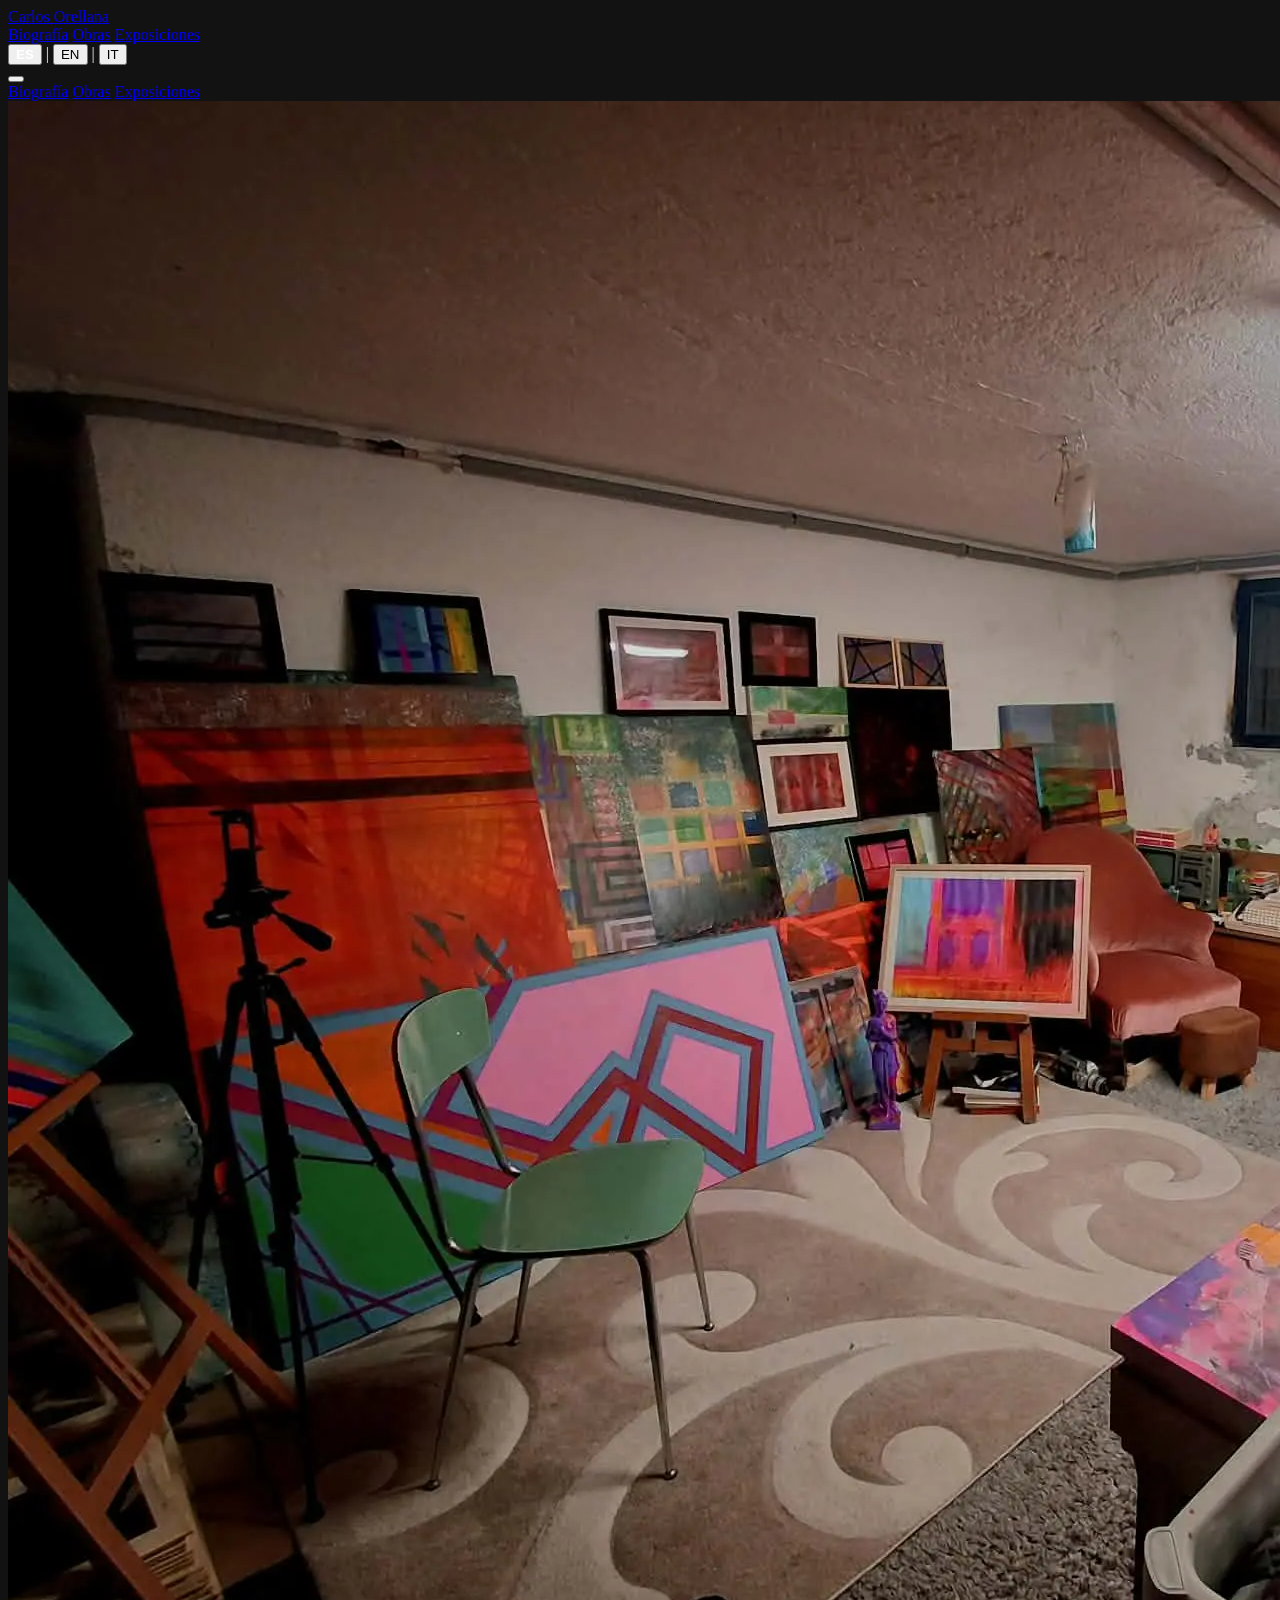
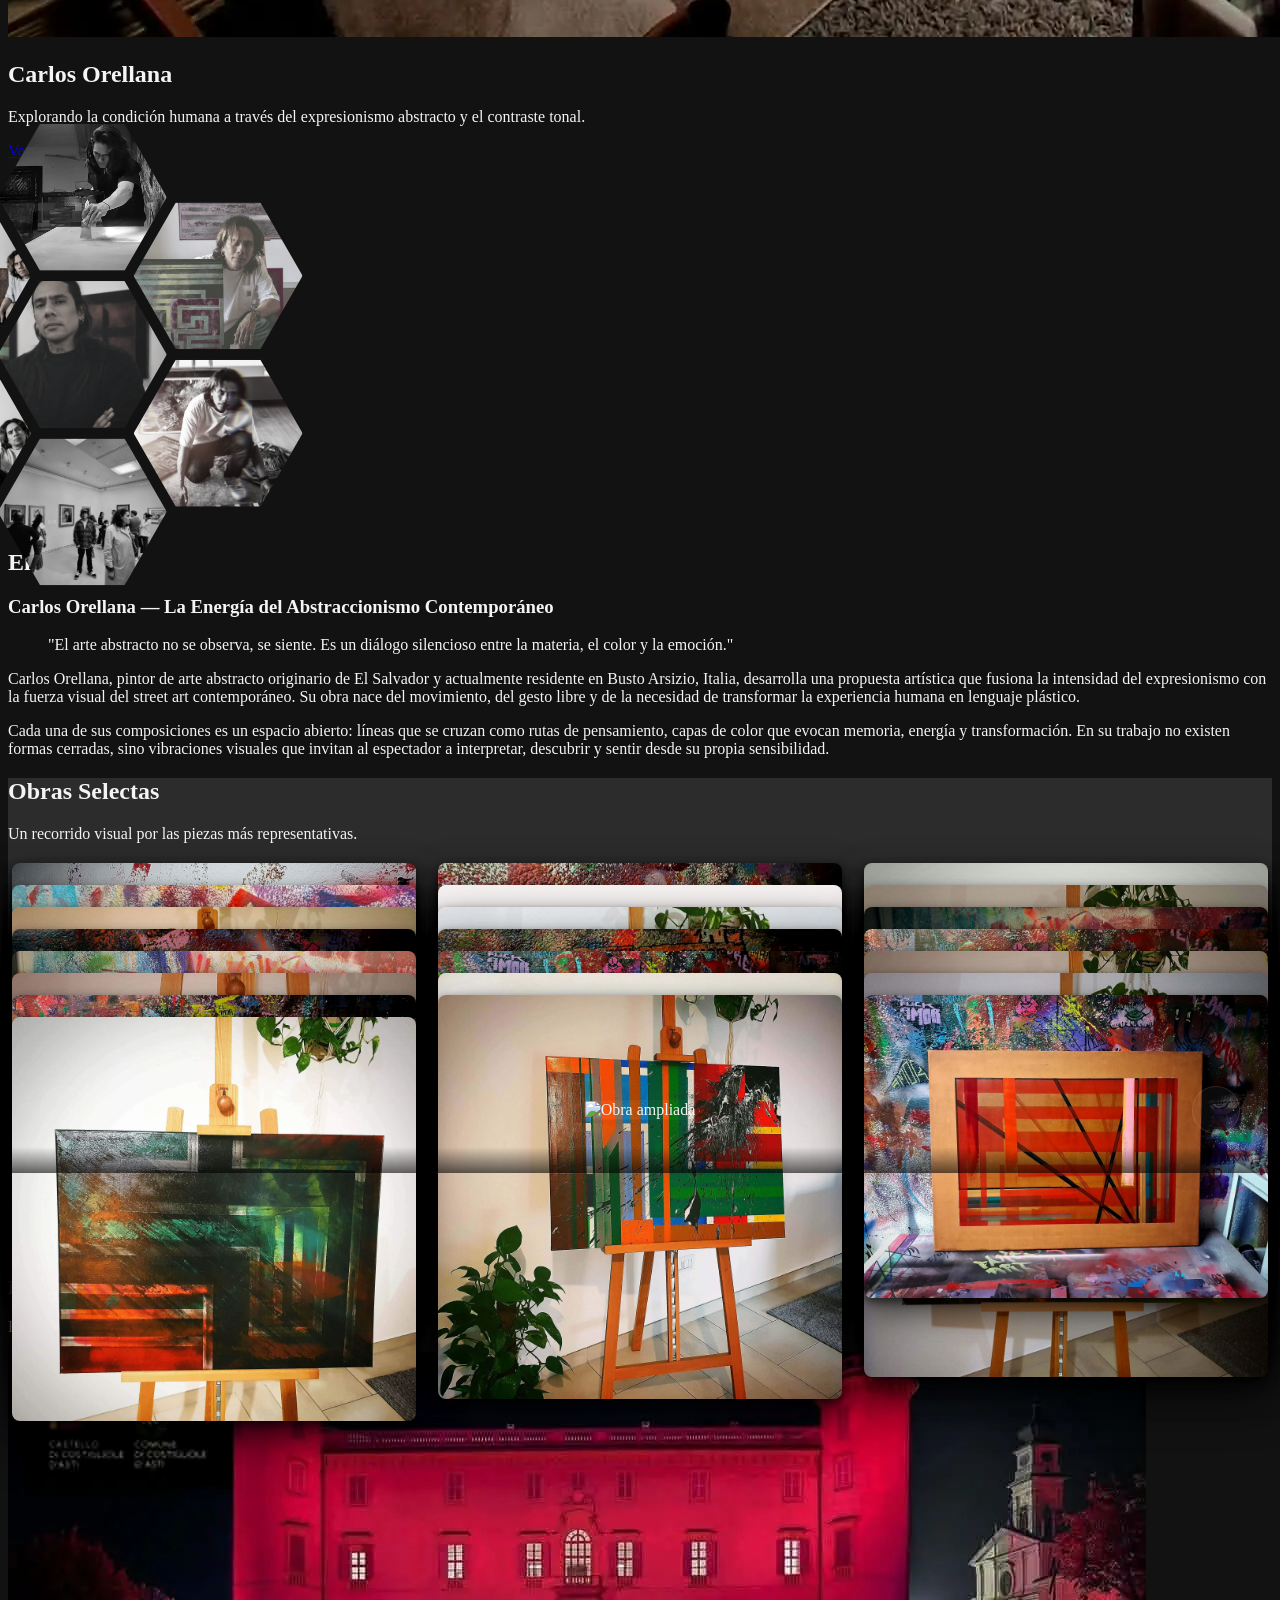
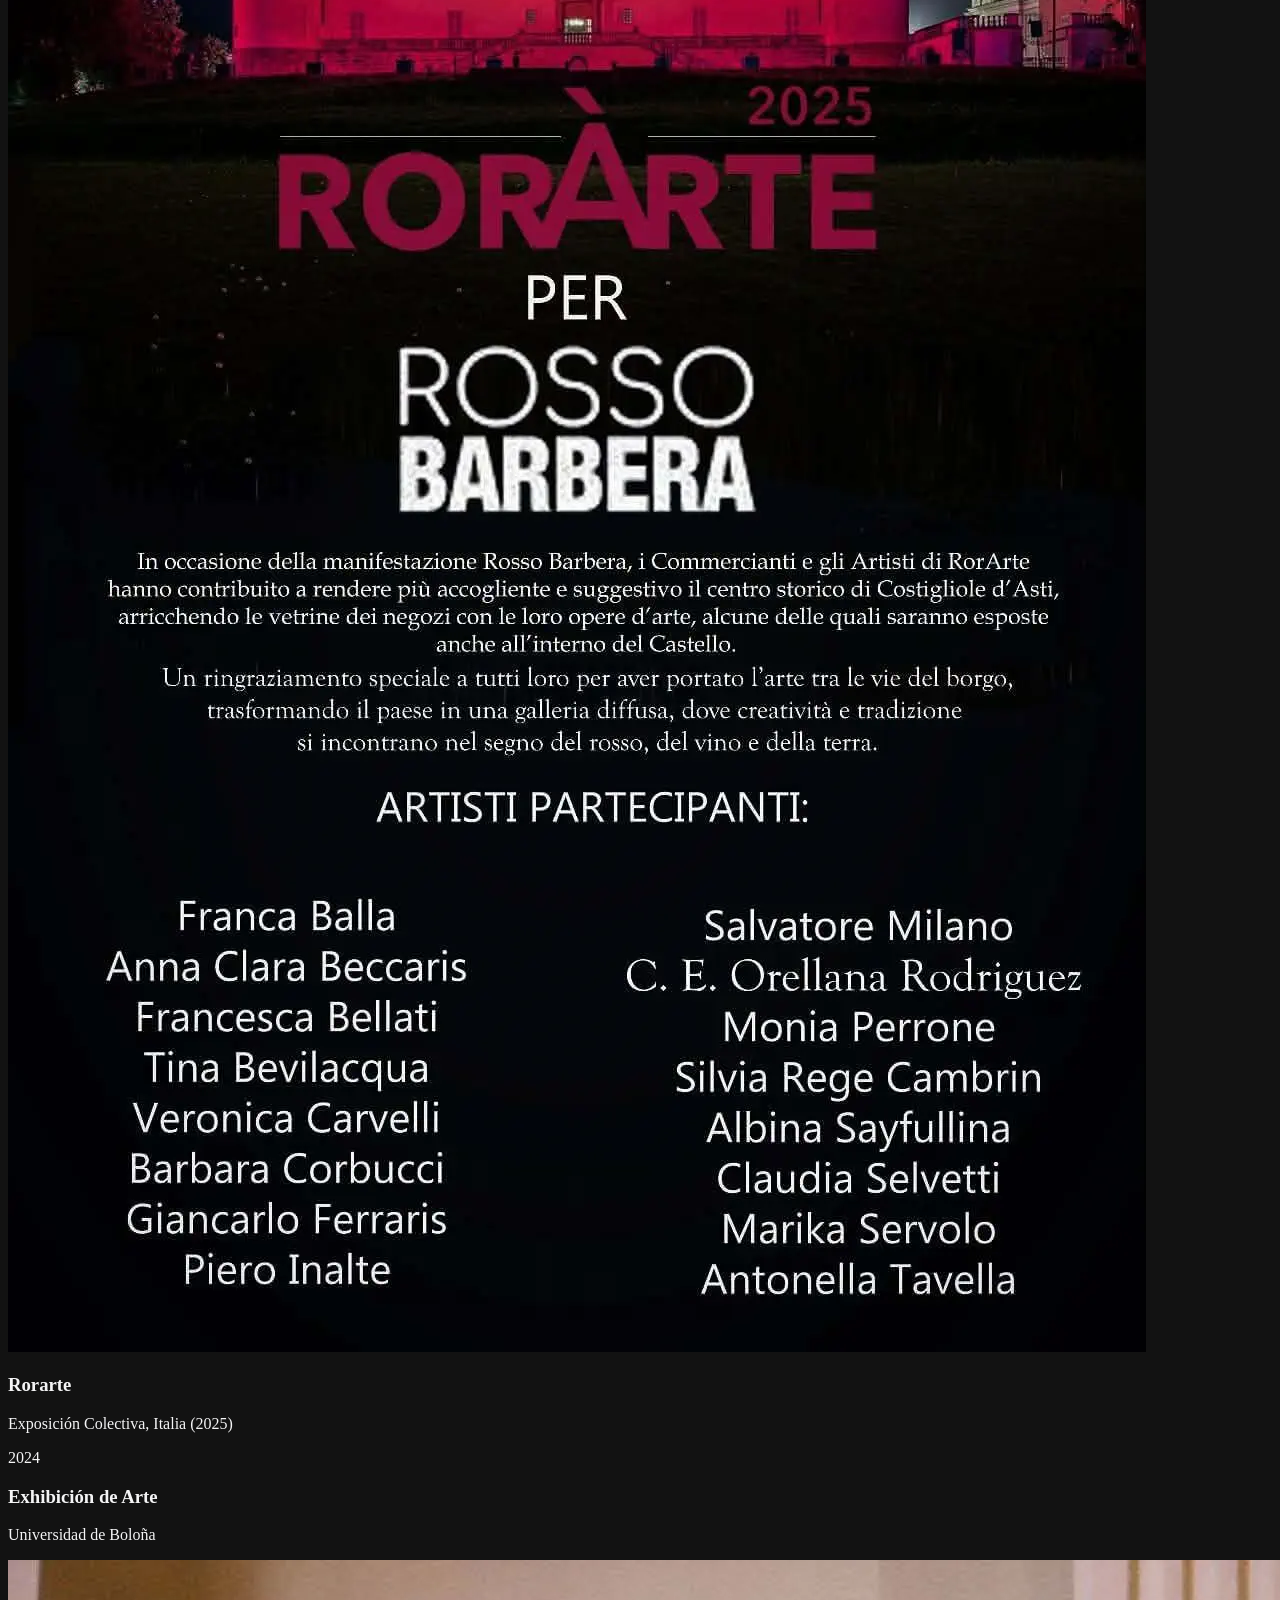
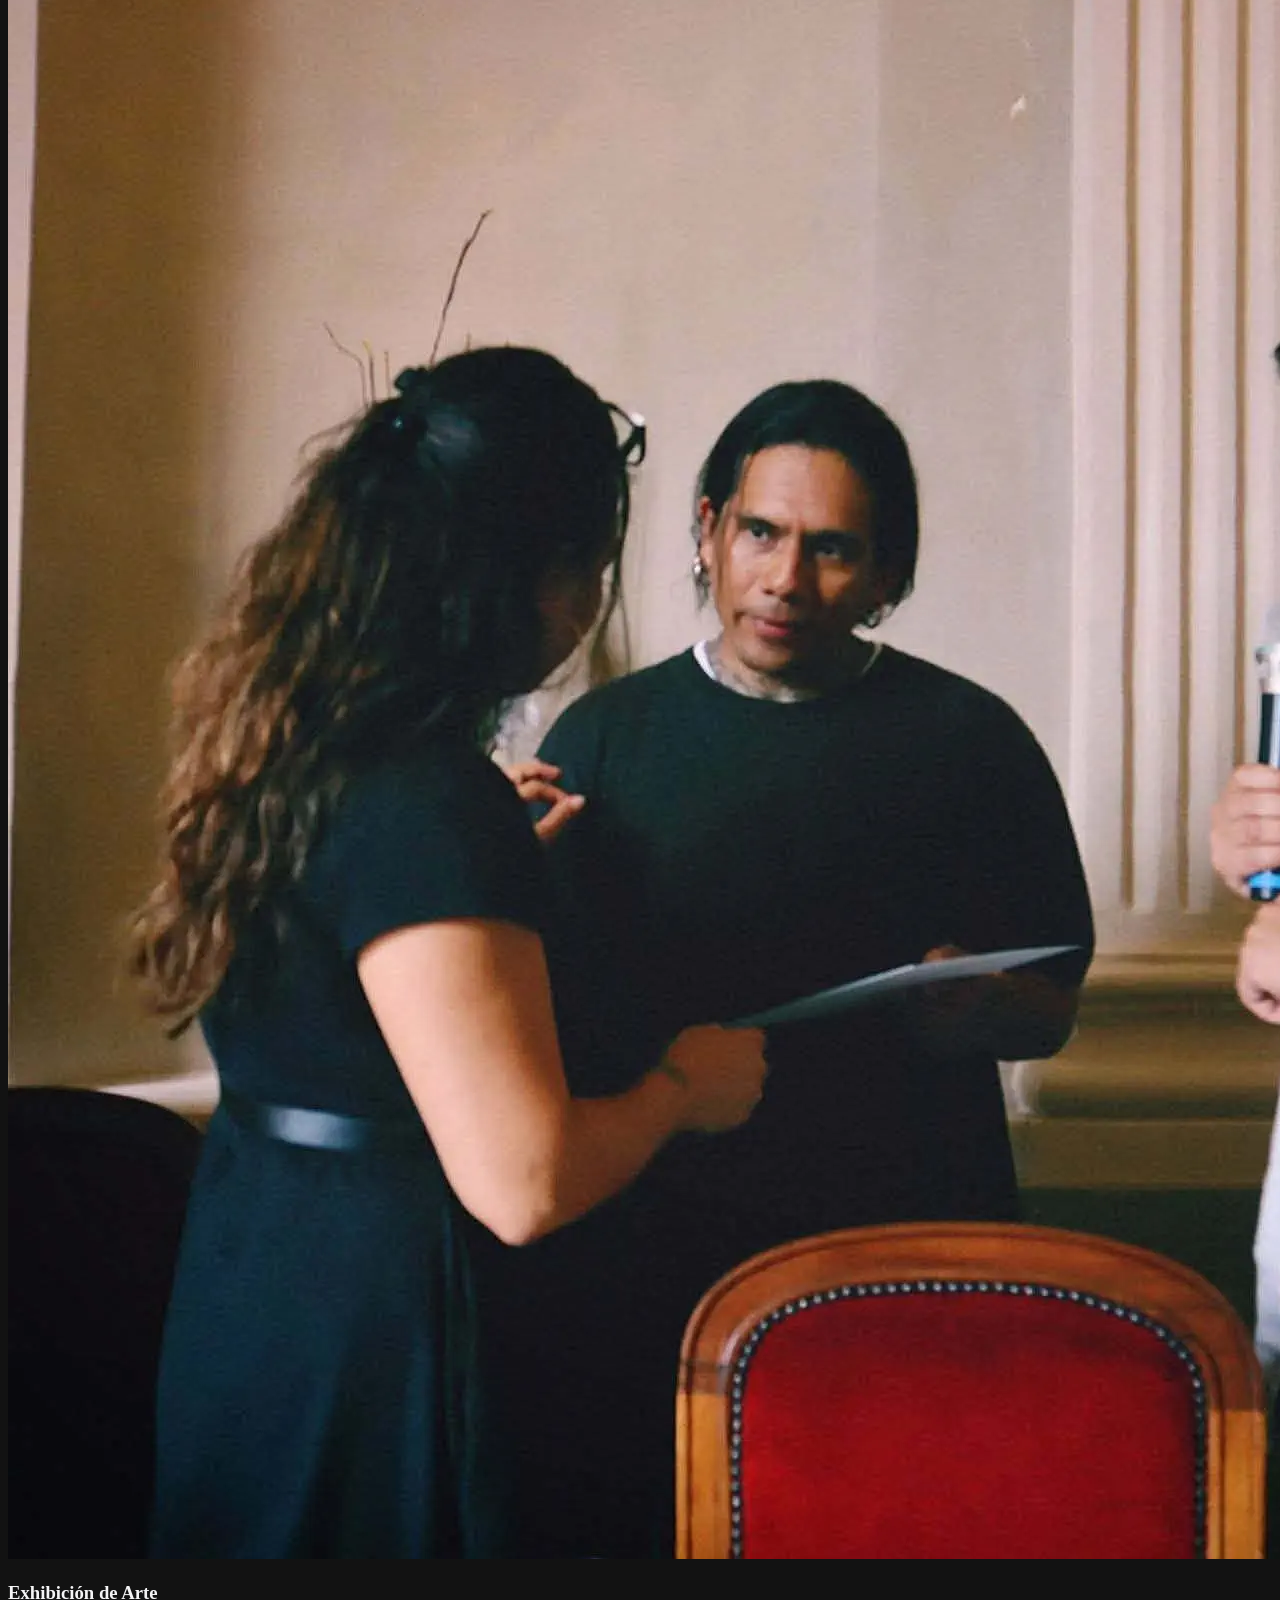
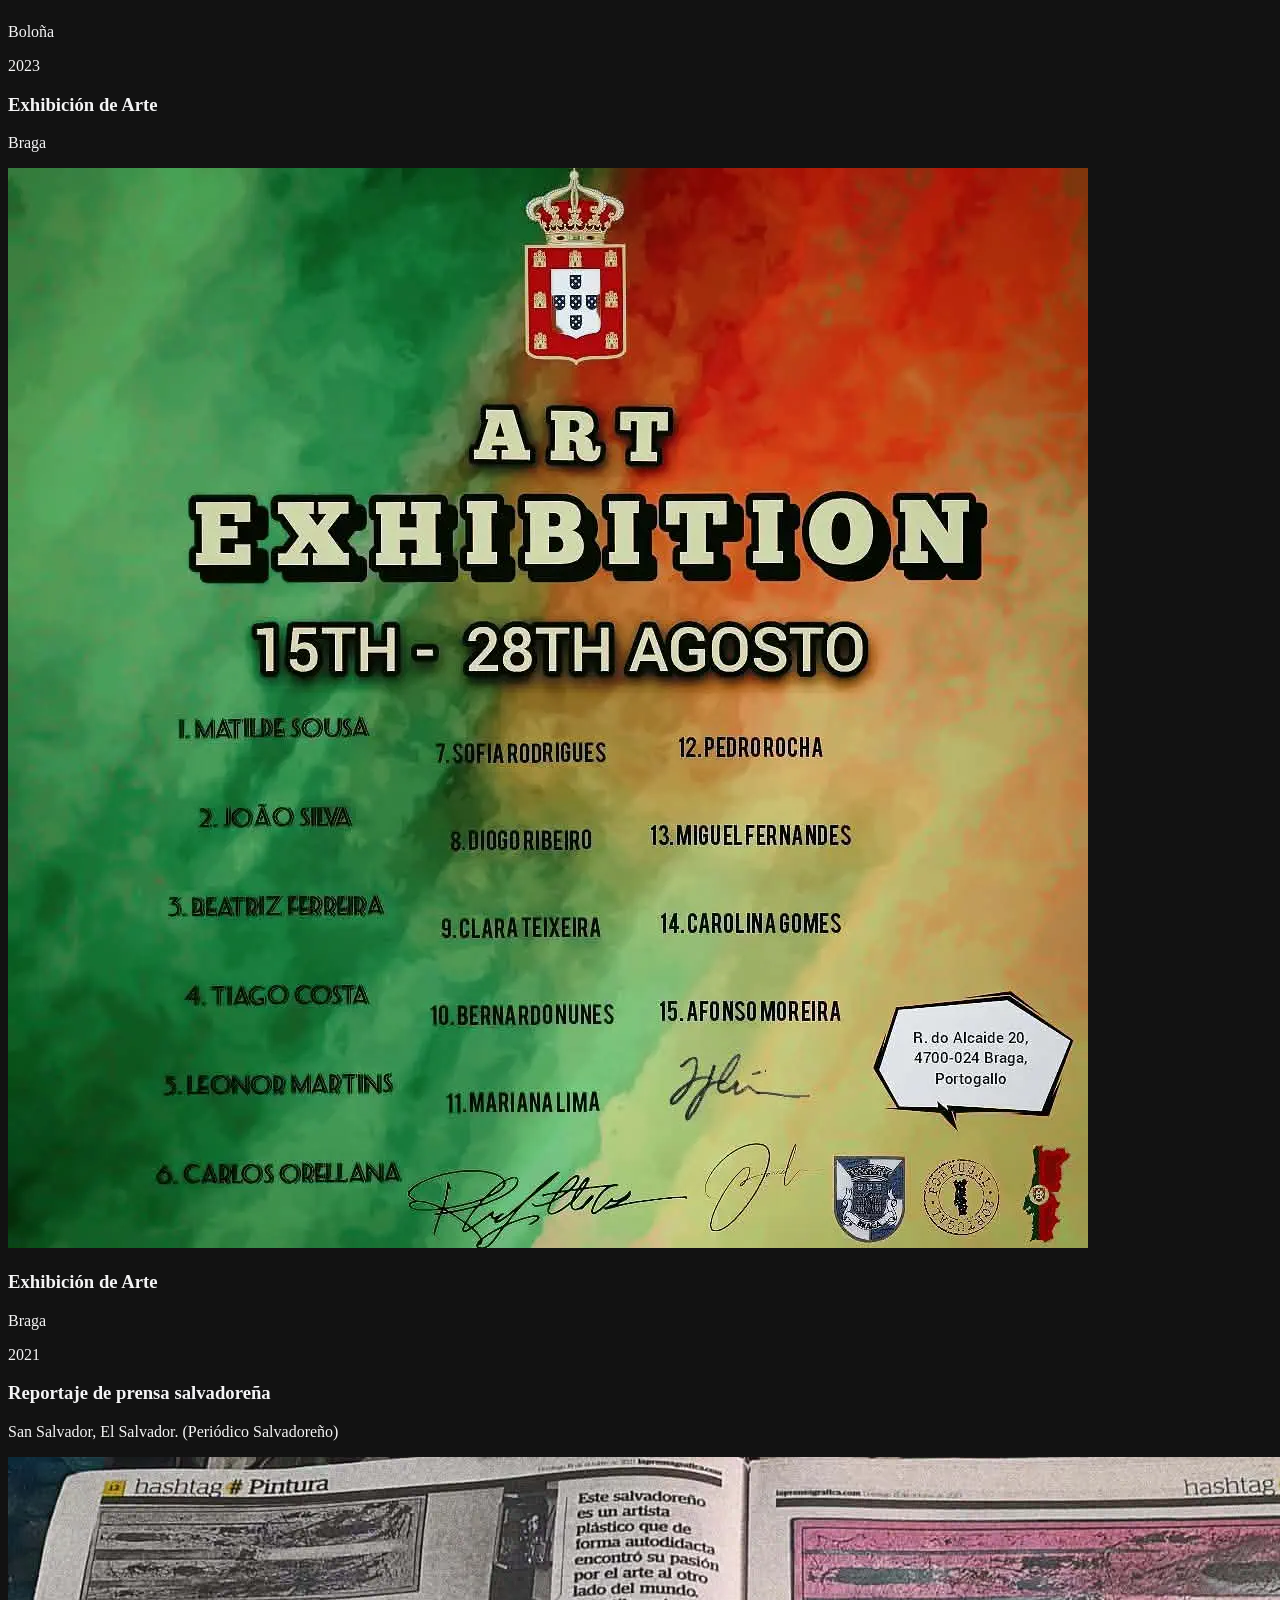
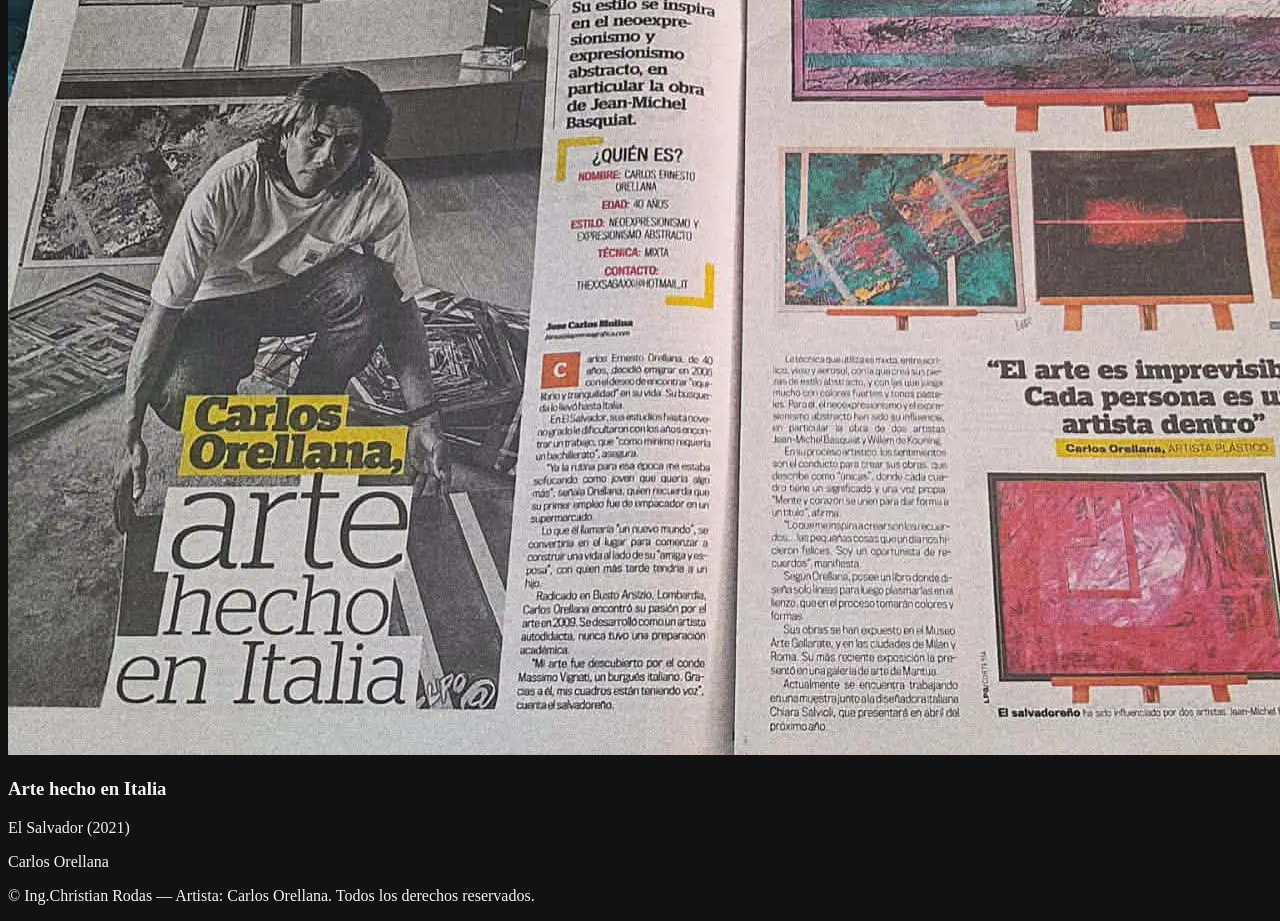
==== index.html @ fab317bc "modificado la pagina de errores" ====
<!DOCTYPE html>
<html lang="es" class="scroll-smooth">

    <head>

        <meta charset="UTF-8">
        <meta name="viewport" content="width=device-width, initial-scale=1.0">
        <meta name="description" content="Carlos Orellana - Artista plástico especializado en expresionismo abstracto. Obras selectas y exposiciones internacionales.">
        <meta name="keywords" content="arte abstracto, pintor, expresionismo, galería de arte, artista plástico">
        <meta name="author" content="Carlos Orellana">
        <meta name="robots" content="index, follow">

        <meta property="og:title" content="Carlos Orellana | Artista Plástico">
        <meta property="og:description" content="Explorando la condición humana a través del expresionismo abstracto.">
        <meta property="og:image" content="/img/Fotoquerepresentapaginaweb.webp">
        <meta property="og:url" content="https://carlosorellana.pages.dev/">
        <meta property="og:type" content="website">

        <meta name="twitter:card" content="summary_large_image">
        <meta name="twitter:title" content="Carlos Orellana | Artista Plástico">
        <meta name="twitter:description" content="Descubre obras de arte abstracto de Carlos Orellana">
        <meta name="twitter:image" content="/img/Fotoquerepresentapaginaweb.webp">

        <link rel="sitemap" type="application/xml" title="Sitemap" href="/sitemap.xml">
        <link rel="stylesheet" href="styles.css"/>
        
        <script src="https://cdn.tailwindcss.com"></script>
        <script src="https://cdn.jsdelivr.net/npm/lucide@latest/dist/umd/lucide.min.js"></script>

        <link rel="preconnect" href="https://fonts.googleapis.com">
        <link rel="preconnect" href="https://fonts.gstatic.com" crossorigin>
        <link href="https://fonts.googleapis.com/css2?family=Inter:wght@300;400;500&family=Playfair+Display:ital,wght@0,400;0,600;1,400&display=swap" rel="stylesheet">
        <title>Carlos Orellana | Artista Plástico</title>

        <script type="application/ld+json">
        {
            "@context": "https://schema.org",
            "@type": "Person",
            "name": "Carlos Orellana",
            "description": "Artista plástico especializado en expresionismo abstracto",
            "image": "https://carlosorellana.pages.dev/img/Fotoquerepresentapaginaweb.webp",
            "jobTitle": "Artista Plástico",
            "url": "https://carlosorellana.pages.dev/",
            "sameAs": [
                "https://www.instagram.com/carlos_orellana_art",
                "https://www.facebook.com/profile.php?id=100092366961469",
                "https://www.youtube.com/@carlosorellanart"
            ],
            "address": {
                "@type": "PostalAddress",
                "addressLocality": "Busto Arsizio",
                "addressCountry": "IT"
            }
        }
        </script>

        <link rel="icon" type="image/x-icon" href="/img/favicon.ico">
        <link rel="apple-touch-icon" href="/img/apple-touch-icon.png">

    </head>

    <body class="font-sans antialiased selection:bg-sober-accent selection:text-white">

    <!-- Navegación -->
    <nav id="navbar" class="fixed w-full z-[60] transition-all duration-300 bg-transparent py-4">
        <div class="container mx-auto px-6 lg:px-12 flex justify-between items-center">
            <a href="#inicio" class="font-serif text-2xl font-semibold tracking-wider text-white">Carlos Orellana</a>
            
            <div class="hidden md:flex space-x-8 text-sm uppercase tracking-widest text-sober-300">
                <a href="#biografia" class="hover:text-white transition-colors duration-200" data-i18n="nav_bio">Biografía</a>
                <a href="#obras" class="hover:text-white transition-colors duration-200" data-i18n="nav_obras">Obras</a>
                <a href="#exposiciones" class="hover:text-white transition-colors duration-200" data-i18n="nav_expo">Exposiciones</a>
            </div>

            <div class="flex items-center space-x-4 md:space-x-0">
                <div class="text-sober-300 text-xs md:text-sm tracking-widest flex space-x-2 md:ml-8 items-center bg-black/20 md:bg-transparent px-3 py-1.5 rounded-full border border-white/10 md:border-none">
                    <button onclick="changeLanguage('es')" id="btn-es" class="hover:text-white transition-colors lang-active">ES</button>
                    <span class="opacity-30">|</span>
                    <button onclick="changeLanguage('en')" id="btn-en" class="hover:text-white transition-colors">EN</button>
                    <span class="opacity-30">|</span>
                    <button onclick="changeLanguage('it')" id="btn-it" class="hover:text-white transition-colors">IT</button>
                </div>
                <button class="md:hidden text-white focus:outline-none relative p-2 -mr-2" id="mobile-menu-btn" aria-label="Menú">
                    <i data-lucide="menu" id="icon-menu"></i>
                    <i data-lucide="x" id="icon-close" class="hidden"></i>
                </button>
            </div>
        </div>
    </nav>

    <!-- Menú Móvil -->
    <div id="mobile-menu" class="fixed inset-0 z-50 bg-sober-900/98 backdrop-blur-xl flex flex-col items-center justify-center space-y-8 text-lg uppercase tracking-widest text-sober-300 opacity-0 pointer-events-none transition-opacity duration-300">
        <a href="#biografia" class="hover:text-white transition-colors duration-200 mobile-link p-4" data-i18n="nav_bio">Biografía</a>
        <a href="#obras" class="hover:text-white transition-colors duration-200 mobile-link p-4" data-i18n="nav_obras">Obras</a>
        <a href="#exposiciones" class="hover:text-white transition-colors duration-200 mobile-link p-4" data-i18n="nav_expo">Exposiciones</a>
    </div>

    <!-- Sección Inicio (Hero) -->
    <section id="inicio" class="relative h-screen flex items-center justify-center overflow-hidden">
        <div class="absolute inset-0 z-0">
            <img src="img/FondoPintor.webp" alt="Estudio de arte" class="w-full h-full object-cover opacity-60">
            <div class="absolute inset-0 bg-gradient-to-b from-transparent via-sober-900/50 to-sober-900"></div>
        </div>
        <div class="relative z-10 text-center px-4">
            <h1 class="font-serif text-5xl md:text-7xl lg:text-8xl font-bold mb-6 tracking-tight text-white">
                Carlos Orellana
            </h1>
            <p class="text-sober-300 text-lg md:text-xl font-light tracking-wide max-w-2xl mx-auto" data-i18n="hero_desc">
                Explorando la condición humana a través del expresionismo abstracto y el contraste tonal.
            </p>
            <div class="mt-12">
                <a href="#obras" class="inline-block border border-sober-accent/50 text-sober-100 hover:bg-sober-accent hover:border-sober-accent transition-all duration-300 px-8 py-3 text-sm uppercase tracking-widest rounded-sm" data-i18n="hero_btn">
                    Ver Colección
                </a>
            </div>
        </div>
    </section>

    <!-- Sección Biografía -->
    <section id="biografia" class="py-24 bg-sober-900">
        <div class="container mx-auto px-6 lg:px-12">
            <div class="flex flex-col md:flex-row gap-12 lg:gap-16 items-center">

                <!-- Galería hexagonal -->
                <div class="w-full md:w-1/2 lg:w-5/12 flex items-center justify-center py-8 md:py-0">
                    <div class="hex-gallery">
                        <img src="img/RetratoCarlosOrellana06.webp" alt="Carlos Orellana" loading="lazy">
                        <img src="img/Pintor.webp" alt="Carlos Orellana" loading="lazy">
                        <img src="img/RetratoCarlosOrellana07.webp" alt="Carlos Orellana" loading="lazy">
                        <img src="img/RetratoCarlosOrellana08.webp" alt="Carlos Orellana" loading="lazy">
                        <img src="img/RetratoCarlosOrellana10.webp" alt="Carlos Orellana" loading="lazy">
                        <img src="img/RetratoCarlosOrellana13.webp" alt="Carlos Orellana" loading="lazy">
                        <img src="img/RetratoCarlosOrellana04.webp" alt="Carlos Orellana" loading="lazy">
                    </div>
                </div>

                <div class="w-full md:w-1/2 lg:w-7/12 mt-8 md:mt-0">
                    <h2 class="font-serif text-3xl md:text-4xl lg:text-5xl text-white mb-6 md:mb-8 border-l-4 border-sober-accent pl-4 md:pl-6" data-i18n="bio_title">El Artista</h2>
                    <div class="space-y-6 text-sober-300 font-light leading-relaxed text-base md:text-lg">
                        <h3 class="text-xl md:text-2xl text-white font-serif mb-2" data-i18n="bio_subtitle">
                            Carlos Orellana — La Energía del Abstraccionismo Contemporáneo
                        </h3>
                        <blockquote class="pl-6 border-l-2 border-sober-accent/50 italic text-sober-100" data-i18n="bio_quote">
                            "El arte abstracto no se observa, se siente. Es un diálogo silencioso entre la materia, el color y la emoción."
                        </blockquote>
                        <div class="pl-6 md:pl-8 space-y-5 border-l border-white/5">
                            <p data-i18n="bio_p1">
                                Carlos Orellana, pintor de arte abstracto originario de El Salvador y actualmente residente en Busto Arsizio, Italia, desarrolla una propuesta artística que fusiona la intensidad del expresionismo con la fuerza visual del street art contemporáneo. Su obra nace del movimiento, del gesto libre y de la necesidad de transformar la experiencia humana en lenguaje plástico.
                            </p>
                            <p data-i18n="bio_p2">
                                Cada una de sus composiciones es un espacio abierto: líneas que se cruzan como rutas de pensamiento, capas de color que evocan memoria, energía y transformación. En su trabajo no existen formas cerradas, sino vibraciones visuales que invitan al espectador a interpretar, descubrir y sentir desde su propia sensibilidad.
                            </p>
                        </div>
                    </div>
                </div>
            </div>
        </div>
    </section>

    <!-- Sección Obras — Masonry layout -->
    <section id="obras" class="py-24 obras-wall">
        <div class="container mx-auto px-6 lg:px-12 text-center mb-12 md:mb-16">
            <h2 class="font-serif text-3xl md:text-4xl lg:text-5xl text-white mb-4" data-i18n="works_title">Obras Selectas</h2>
            <p class="text-sober-300 font-light max-w-xl mx-auto text-sm md:text-base" data-i18n="works_desc">Un recorrido visual por las piezas más representativas.</p>
        </div>
        <div class="container mx-auto px-4 lg:px-8">
            <div class="masonry-gallery" id="obras-gallery">
                <div class="gallery-item" data-gallery="obras" onclick="openLightbox(this)"><div class="content"><img src="img/AlbedrioTecnicaMistica.webp" alt="Albedrio - Técnica Mixta - Carlos Orellana" loading="lazy"><div class="obra-overlay"><h3 data-i18n="obra_01_title">Albedrio</h3><p data-i18n="obra_tecnica">Tecnica Mista</p></div></div></div>
                <div class="gallery-item" data-gallery="obras" onclick="openLightbox(this)"><div class="content"><img src="img/AmorenSalidaTituloMista.webp" alt="Amor en Salida - Carlos Orellana" loading="lazy"><div class="obra-overlay"><h3 data-i18n="obra_02_title">Amor En Salida</h3><p data-i18n="obra_tecnica">Tecnica Mista</p></div></div></div>
                <div class="gallery-item" data-gallery="obras" onclick="openLightbox(this)"><div class="content"><img src="img/AmorNefrotecnicaMista.webp" alt="Amor Nefro - Carlos Orellana" loading="lazy"><div class="obra-overlay"><h3 data-i18n="obra_03_title">Amor Nefro</h3><p data-i18n="obra_tecnica">Tecnica Mista</p></div></div></div>
                <div class="gallery-item" data-gallery="obras" onclick="openLightbox(this)"><div class="content"><img src="img/ConfusionalEgoTecnicaMista.webp" alt="Confusion al Ego - Carlos Orellana" loading="lazy"><div class="obra-overlay"><h3 data-i18n="obra_04_title">Confusion al Ego</h3><p data-i18n="obra_tecnica">Tecnica Mista</p></div></div></div>
                <div class="gallery-item" data-gallery="obras" onclick="openLightbox(this)"><div class="content"><img src="img/ContragolpedeNaturaTecnicaMista.webp" alt="Contragolpe de Natura - Carlos Orellana" loading="lazy"><div class="obra-overlay"><h3 data-i18n="obra_05_title">Contragolpe de Natura</h3><p data-i18n="obra_tecnica">Tecnica Mista</p></div></div></div>
                <div class="gallery-item" data-gallery="obras" onclick="openLightbox(this)"><div class="content"><img src="img/ElecodeunaRisaTecnicaMista.webp" alt="El Eco de una Risa - Carlos Orellana" loading="lazy"><div class="obra-overlay"><h3 data-i18n="obra_06_title">El Eco de una Risa</h3><p data-i18n="obra_tecnica">Tecnica Mista</p></div></div></div>
                <div class="gallery-item" data-gallery="obras" onclick="openLightbox(this)"><div class="content"><img src="img/ElEncuentroTecnicaMista.webp" alt="El Encuentro - Carlos Orellana" loading="lazy"><div class="obra-overlay"><h3 data-i18n="obra_07_title">El Encuentro</h3><p data-i18n="obra_tecnica">Tecnica Mista</p></div></div></div>
                <div class="gallery-item" data-gallery="obras" onclick="openLightbox(this)"><div class="content"><img src="img/EngañandoelTiempoTecnicaMista.webp" alt="Engañando el Tiempo - Carlos Orellana" loading="lazy"><div class="obra-overlay"><h3 data-i18n="obra_08_title">Engañando el Tiempo</h3><p data-i18n="obra_tecnica">Tecnica Mista</p></div></div></div>
                <div class="gallery-item" data-gallery="obras" onclick="openLightbox(this)"><div class="content"><img src="img/FugadeunSueñoTecnicaMista.webp" alt="Fuga de un Sueño - Carlos Orellana" loading="lazy"><div class="obra-overlay"><h3 data-i18n="obra_09_title">Fuga de un Sueño</h3><p data-i18n="obra_tecnica">Tecnica Mista</p></div></div></div>
                <div class="gallery-item" data-gallery="obras" onclick="openLightbox(this)"><div class="content"><img src="img/Linea8TecnicaMista.webp" alt="Línea 8 - Carlos Orellana" loading="lazy"><div class="obra-overlay"><h3 data-i18n="obra_10_title">Línea 8</h3><p data-i18n="obra_tecnica">Tecnica Mista</p></div></div></div>
                <div class="gallery-item" data-gallery="obras" onclick="openLightbox(this)"><div class="content"><img src="img/LuzNegativaTecnicaMista.webp" alt="Luz Negativa - Carlos Orellana" loading="lazy"><div class="obra-overlay"><h3 data-i18n="obra_11_title">Luz Negativa</h3><p data-i18n="obra_tecnica">Tecnica Mista</p></div></div></div>
                <div class="gallery-item" data-gallery="obras" onclick="openLightbox(this)"><div class="content"><img src="img/NuestroConfineTecnicaMista.webp" alt="Nuestro Confine - Carlos Orellana" loading="lazy"><div class="obra-overlay"><h3 data-i18n="obra_12_title">Nuestro Confine</h3><p data-i18n="obra_tecnica">Tecnica Mista</p></div></div></div>
                <div class="gallery-item" data-gallery="obras" onclick="openLightbox(this)"><div class="content"><img src="img/Nota83TecnicaMista.webp" alt="Nota 83 - Carlos Orellana" loading="lazy"><div class="obra-overlay"><h3 data-i18n="obra_13_title">Nota 83</h3><p data-i18n="obra_tecnica">Tecnica Mista</p></div></div></div>
                <div class="gallery-item" data-gallery="obras" onclick="openLightbox(this)"><div class="content"><img src="img/Parodia21TecnicMista.webp" alt="Parodia 21 - Carlos Orellana" loading="lazy"><div class="obra-overlay"><h3 data-i18n="obra_14_title">Parodia 21</h3><p data-i18n="obra_tecnica">Tecnica Mista</p></div></div></div>
                <div class="gallery-item" data-gallery="obras" onclick="openLightbox(this)"><div class="content"><img src="img/TiempoyLunaTecnicamista.webp" alt="Tiempo y Luna - Carlos Orellana" loading="lazy"><div class="obra-overlay"><h3 data-i18n="obra_15_title">Tiempo y Luna</h3><p data-i18n="obra_tecnica">Tecnica Mista</p></div></div></div>
                <div class="gallery-item" data-gallery="obras" onclick="openLightbox(this)"><div class="content"><img src="img/1998TecnicaMista.webp" alt="1998 - Carlos Orellana" loading="lazy"><div class="obra-overlay"><h3 data-i18n="obra_16_title">1998</h3><p data-i18n="obra_tecnica">Tecnica Mista</p></div></div></div>
                <div class="gallery-item" data-gallery="obras" onclick="openLightbox(this)"><div class="content"><img src="img/BlueTecnicaMista.webp" alt="Blue - Carlos Orellana" loading="lazy"><div class="obra-overlay"><h3 data-i18n="obra_17_title">Blue</h3><p data-i18n="obra_tecnica">Tecnica Mista</p></div></div></div>
                <div class="gallery-item" data-gallery="obras" onclick="openLightbox(this)"><div class="content"><img src="img/SinDespedidaTecnicaMista.webp" alt="Sin Despedida - Carlos Orellana" loading="lazy"><div class="obra-overlay"><h3 data-i18n="obra_18_title">Sin Despedida</h3><p data-i18n="obra_tecnica">Tecnica Mista</p></div></div></div>
                <div class="gallery-item" data-gallery="obras" onclick="openLightbox(this)"><div class="content"><img src="img/FugadeunAmorTecnicaMista.webp" alt="Fuga de un Amor - Carlos Orellana" loading="lazy"><div class="obra-overlay"><h3 data-i18n="obra_19_title">Fuga de un Amor</h3><p data-i18n="obra_tecnica">Tecnica Mista</p></div></div></div>
                <div class="gallery-item" data-gallery="obras" onclick="openLightbox(this)"><div class="content"><img src="img/IlusoTecnicaMista.webp" alt="Iluso - Carlos Orellana" loading="lazy"><div class="obra-overlay"><h3 data-i18n="obra_20_title">Iluso</h3><p data-i18n="obra_tecnica">Tecnica Mista</p></div></div></div>
                <div class="gallery-item" data-gallery="obras" onclick="openLightbox(this)"><div class="content"><img src="img/InviernoTecnicamista.webp" alt="Invierno - Carlos Orellana" loading="lazy"><div class="obra-overlay"><h3 data-i18n="obra_21_title">Invierno</h3><p data-i18n="obra_tecnica">Tecnica Mista</p></div></div></div>
                <div class="gallery-item" data-gallery="obras" onclick="openLightbox(this)"><div class="content"><img src="img/LuztecnicaMista.webp" alt="Luz - Carlos Orellana" loading="lazy"><div class="obra-overlay"><h3 data-i18n="obra_22_title">Luz</h3><p data-i18n="obra_tecnica">Tecnica Mista</p></div></div></div>
            </div>
        </div>
    </section>

    <!-- LIGHTBOX -->
    <div id="lightbox" class="fixed inset-0 z-[70] hidden opacity-0" style="background: rgba(4,4,4,0.97); transition: opacity 0.35s ease;">
        <div class="lightbox-topbar">
            <span class="lightbox-brand">Carlos Orellana</span>
            <span id="lightbox-counter" class="lightbox-counter"></span>
            <button onclick="closeLightbox()" class="lightbox-close-btn" aria-label="Cerrar">
                <i data-lucide="x" style="width:20px;height:20px;"></i>
            </button>
        </div>
        <div class="lightbox-stage">
            <button onclick="prevImage(event)" class="lightbox-nav-btn lightbox-nav-prev" aria-label="Anterior">
                <i data-lucide="chevron-left" style="width:28px;height:28px;"></i>
            </button>
            <div class="lightbox-img-wrapper">
                <img id="lightbox-img" src="" alt="Obra ampliada" class="lightbox-main-img">
            </div>
            <button onclick="nextImage(event)" class="lightbox-nav-btn lightbox-nav-next" aria-label="Siguiente">
                <i data-lucide="chevron-right" style="width:28px;height:28px;"></i>
            </button>
        </div>
        <div class="lightbox-caption-bar">
            <h3 id="lightbox-title" class="lightbox-title"></h3>
            <p id="lightbox-desc" class="lightbox-desc"></p>
        </div>
        <div class="lightbox-filmstrip-wrap">
            <div id="lightbox-thumbnails" class="lightbox-filmstrip"></div>
        </div>
    </div>

    <!-- Sección Exposiciones -->
    <section id="exposiciones" class="py-24 bg-sober-900">
        <div class="container mx-auto px-6 lg:px-12">
            <div class="max-w-4xl mx-auto">
                <h2 class="font-serif text-3xl md:text-5xl text-white mb-16 text-center" data-i18n="expo_title">Exposiciones Destacadas</h2>
                <div class="space-y-16 relative before:absolute before:inset-0 before:ml-5 before:-translate-x-px md:before:mx-auto md:before:translate-x-0 before:h-full before:w-0.5 before:bg-gradient-to-b before:from-transparent before:via-sober-800 before:to-transparent">

                    <!-- FIX 4: años restaurados en los spans -->
                    <div class="relative flex items-center justify-between md:justify-normal md:odd:flex-row-reverse group is-active">
                        <div class="flex items-center justify-center w-10 h-10 rounded-full border border-white bg-sober-900 group-hover:bg-white transition-colors duration-300 shrink-0 md:order-1 md:group-odd:-translate-x-1/2 md:group-even:translate-x-1/2 shadow relative z-10">
                            <div class="w-2 h-2 rounded-full bg-white group-hover:bg-sober-900 transition-colors"></div>
                        </div>
                        <div class="w-[calc(100%-4rem)] md:w-[calc(50%-2.5rem)] pl-4 md:pl-0 md:group-odd:text-right">
                            <span class="text-sober-accent text-sm font-semibold uppercase tracking-widest">2025</span>
                            <h3 class="font-serif text-2xl text-white mt-1 mb-2">Rorarte</h3>
                            <p class="text-sober-300 font-light text-sm mb-4" data-i18n="expo_1">Rorarte, Italia. (Exposición Colectiva de artistas)</p>
                            <div class="inline-block overflow-hidden rounded-sm border border-white/5 shadow-xl cursor-pointer gallery-item" data-gallery="exposiciones" onclick="openLightbox(this)">
                                <img src="img/CarlosOrellana11.webp" alt="" class="h-28 w-44 sm:h-36 sm:w-56 object-cover grayscale hover:grayscale-0 transition-all duration-700 hover:scale-105">
                                <div class="hidden"><h3>Rorarte</h3><p>Exposición Colectiva, Italia (2025)</p></div>
                            </div>
                        </div>
                    </div>

                    <div class="relative flex items-center justify-between md:justify-normal md:odd:flex-row-reverse group is-active">
                        <div class="flex items-center justify-center w-10 h-10 rounded-full border border-sober-800 bg-sober-900 group-hover:border-white transition-colors duration-300 shrink-0 md:order-1 md:group-odd:-translate-x-1/2 md:group-even:translate-x-1/2 shadow relative z-10">
                            <div class="w-2 h-2 rounded-full bg-sober-800 group-hover:bg-white transition-colors"></div>
                        </div>
                        <div class="w-[calc(100%-4rem)] md:w-[calc(50%-2.5rem)] pl-4 md:pl-0 md:group-odd:text-right">
                            <span class="text-sober-accent text-sm font-semibold uppercase tracking-widest">2024</span>
                            <h3 class="font-serif text-2xl text-white mt-1 mb-2">Exhibición de Arte</h3>
                            <p class="text-sober-300 font-light text-sm mb-4" data-i18n="expo_2">Universidad de Boloña</p>
                            <div class="inline-block overflow-hidden rounded-sm border border-white/5 shadow-xl cursor-pointer gallery-item" data-gallery="exposiciones" onclick="openLightbox(this)">
                                <img src="img/RetratoCarlosOrellana03.webp" alt="" class="h-28 w-44 sm:h-36 sm:w-56 object-cover grayscale hover:grayscale-0 transition-all duration-700 hover:scale-105">
                                <div class="hidden"><h3>Exhibición de Arte</h3><p>Boloña</p></div>
                            </div>
                        </div>
                    </div>

                    <div class="relative flex items-center justify-between md:justify-normal md:odd:flex-row-reverse group is-active">
                        <div class="flex items-center justify-center w-10 h-10 rounded-full border border-sober-800 bg-sober-900 group-hover:border-white transition-colors duration-300 shrink-0 md:order-1 md:group-odd:-translate-x-1/2 md:group-even:translate-x-1/2 shadow relative z-10">
                            <div class="w-2 h-2 rounded-full bg-sober-800 group-hover:bg-white transition-colors"></div>
                        </div>
                        <div class="w-[calc(100%-4rem)] md:w-[calc(50%-2.5rem)] pl-4 md:pl-0 md:group-odd:text-right">
                            <span class="text-sober-accent text-sm font-semibold uppercase tracking-widest">2023</span>
                            <h3 class="font-serif text-2xl text-white mt-1 mb-2">Exhibición de Arte</h3>
                            <p class="text-sober-300 font-light text-sm mb-4" data-i18n="expo_3">Braga</p>
                            <div class="inline-block overflow-hidden rounded-sm border border-white/5 shadow-xl cursor-pointer gallery-item" data-gallery="exposiciones" onclick="openLightbox(this)">
                                <img src="img/arte01.webp" alt="" class="h-28 w-44 sm:h-36 sm:w-56 object-cover grayscale hover:grayscale-0 transition-all duration-700 hover:scale-105">
                                <div class="hidden"><h3>Exhibición de Arte</h3><p>Braga</p></div>
                            </div>
                        </div>
                    </div>

                    <div class="relative flex items-center justify-between md:justify-normal md:odd:flex-row-reverse group is-active">
                        <div class="flex items-center justify-center w-10 h-10 rounded-full border border-sober-800 bg-sober-900 group-hover:border-white transition-colors duration-300 shrink-0 md:order-1 md:group-odd:-translate-x-1/2 md:group-even:translate-x-1/2 shadow relative z-10">
                            <div class="w-2 h-2 rounded-full bg-sober-800 group-hover:bg-white transition-colors"></div>
                        </div>
                        <div class="w-[calc(100%-4rem)] md:w-[calc(50%-2.5rem)] pl-4 md:pl-0 md:group-odd:text-right">
                            <span class="text-sober-accent text-sm font-semibold uppercase tracking-widest">2021</span>
                            <h3 class="font-serif text-2xl text-white mt-1 mb-2">Reportaje de prensa salvadoreña</h3>
                            <p class="text-sober-300 font-light text-sm mb-4" data-i18n="expo_4">San Salvador, El Salvador. (Periódico Salvadoreño)</p>
                            <div class="inline-block overflow-hidden rounded-sm border border-white/5 shadow-xl cursor-pointer gallery-item" data-gallery="exposiciones" onclick="openLightbox(this)">
                                <img src="img/Carlos Orellana34.webp" alt="" class="h-28 w-44 sm:h-36 sm:w-56 object-cover grayscale hover:grayscale-0 transition-all duration-700 hover:scale-105">
                                <div class="hidden"><h3>Arte hecho en Italia</h3><p>El Salvador (2021)</p></div>
                            </div>
                        </div>
                    </div>

                </div>
            </div>
        </div>
    </section>

    <!-- Footer — FIX 1: data-i18n movido a <span> solo en la parte traducible -->
    <footer class="bg-[#0a0a0a] border-t border-sober-800 py-12">
        <div class="container mx-auto px-6 text-center">
            <div class="font-serif text-2xl mb-6 text-white tracking-widest">Carlos Orellana</div>
            <div class="flex justify-center space-x-8 mb-8">
                <a href="https://www.instagram.com/carlos_orellana_art?igsh=aHBsNHJ6YnVlNG13&fbclid=IwY2xjawQr6GJleHRuA2FlbQIxMABicmlkETE3Vk1OWjNIR0kzWVRKZmVsc3J0YwZhcHBfaWQQMjIyMDM5MTc4ODIwMDg5MgABHiaBBOA6Z8Fpuo_aCJIjsj32rrIDKN2t-W--r3uvGhZ_ZJLAq700gNnOBW0U_aem_47dr6euTjvMAeG_i8DqpbA" target="_blank" rel="noopener noreferrer" class="text-sober-300 hover:text-white transition-colors duration-200" aria-label="Instagram">
                    <i data-lucide="instagram" class="w-7 h-7"></i>
                </a>
                <a href="https://www.facebook.com/profile.php?id=100092366961469" target="_blank" rel="noopener noreferrer" class="text-sober-300 hover:text-white transition-colors duration-200" aria-label="Facebook">
                    <i data-lucide="facebook" class="w-7 h-7"></i>
                </a>
                <a href="https://www.youtube.com/@carlosorellanart" target="_blank" rel="noopener noreferrer" class="text-sober-300 hover:text-white transition-colors duration-200" aria-label="YouTube">
                    <i data-lucide="youtube" class="w-7 h-7"></i>
                </a>
            </div>
            <p class="text-sober-300/50 text-sm font-light">
                &copy; <span id="year"></span> Ing.Christian Rodas &mdash; Artista: Carlos Orellana. <span data-i18n="footer_rights">Todos los derechos reservados.</span>
            </p>
        </div>
    </footer>

    <script defer src='https://static.cloudflareinsights.com/beacon.min.js' data-cf-beacon='{"token": "8deba2637ae843d68a349cd613848782"}'></script>

    </body>
    <script src="script.js"></script>

</html>
---- styles.css ----
/* Estilos base personalizados */
body {
    background-color: #121212;
    color: #f4f4f5;
}

::-webkit-scrollbar { width: 8px; }
::-webkit-scrollbar-track { background: #121212; }
::-webkit-scrollbar-thumb { background: #3f3f46; border-radius: 4px; }
::-webkit-scrollbar-thumb:hover { background: #52525b; }

.lang-active {
    color: #ffffff;
    font-weight: bold;
}

/* ================================================================
   GALERÍA HEXAGONAL — sección biografía
   ================================================================ */

.hex-gallery {
    --s: 130px;
    --g: 8px;
    display: grid;
    margin: calc(var(--s) + var(--g));
    place-self: center;
    transform: scale(1.3);
    transform-origin: center center;
}

.hex-gallery > img {
    grid-area: 1/1;
    width: var(--s);
    aspect-ratio: 1.15;
    object-fit: cover;
    clip-path: polygon(25% 0%, 75% 0%, 100% 50%, 75% 100%, 25% 100%, 0 50%);
    transform: translate(var(--_x, 0), var(--_y, 0)) scale(var(--_t, 1));
    cursor: pointer;
    filter: grayscale(80%);
    transition: filter 0.3s ease, transform 0.3s ease;
}

.hex-gallery > img:hover {
    filter: grayscale(0);
    z-index: 1;
    --_t: 1.12;
}

.hex-gallery > img:nth-child(1) { --_y: calc(-100% - var(--g)); }
.hex-gallery > img:nth-child(7) { --_y: calc( 100% + var(--g)); }

.hex-gallery > img:nth-child(3),
.hex-gallery > img:nth-child(5) { --_x: calc(-75% - .87 * var(--g)); }

.hex-gallery > img:nth-child(4),
.hex-gallery > img:nth-child(6) { --_x: calc( 75% + .87 * var(--g)); }

.hex-gallery > img:nth-child(3),
.hex-gallery > img:nth-child(4) { --_y: calc(-50% - .5 * var(--g)); }

.hex-gallery > img:nth-child(5),
.hex-gallery > img:nth-child(6) { --_y: calc( 50% + .5 * var(--g)); }

/* Tablet */
@media (max-width: 1023px) {
    .hex-gallery { --s: 110px; --g: 7px; }
}

/* Móvil: FIX 5 — reducir scale para evitar overflow */
@media (max-width: 767px) {
    .hex-gallery {
        --s: 90px;
        --g: 6px;
        transform: scale(1.1);
    }
}

/* Móvil pequeño */
@media (max-width: 400px) {
    .hex-gallery {
        --s: 75px;
        --g: 5px;
        transform: scale(1.0);
    }
}

/* ================================================================
   SECCIÓN OBRAS — masonry responsive
   ================================================================ */

.obras-wall {
    background-color: #2c2c2c;
}

.masonry-gallery {
    display: grid;
    grid-column-gap: 14px;
    grid-row-gap: 14px;
    grid-template-columns: repeat(3, 1fr);
    grid-auto-rows: 8px;
    align-items: start;
}

@media (max-width: 1023px) {
    .masonry-gallery {
        grid-template-columns: repeat(2, 1fr);
        grid-column-gap: 12px;
        grid-row-gap: 12px;
    }
}

@media (max-width: 767px) {
    .masonry-gallery {
        grid-template-columns: repeat(2, 1fr);
        grid-column-gap: 8px;
        grid-row-gap: 8px;
    }
    .obras-wall .container {
        padding-left: 12px;
        padding-right: 12px;
    }
}

@media (max-width: 359px) {
    .masonry-gallery {
        grid-template-columns: 1fr;
        grid-column-gap: 0;
        grid-row-gap: 10px;
    }
}

.masonry-gallery .gallery-item {
    transition: transform 0.5s ease;
    cursor: pointer;
    min-height: 0;
}

.masonry-gallery .gallery-item:hover {
    transform: scale(1.025);
    position: relative;
    z-index: 2;
}

.masonry-gallery .content {
    padding: 4px;
    position: relative;
    line-height: 0;
}

.masonry-gallery .content img {
    width: 100%;
    height: auto;
    display: block;
    border-radius: 8px;
    box-shadow:
        0 4px 8px  rgba(0, 0, 0, 0.55),
        0 12px 28px rgba(0, 0, 0, 0.50),
        0 24px 48px rgba(0, 0, 0, 0.35);
    transition: box-shadow 0.5s ease;
}

.masonry-gallery .gallery-item:hover .content img {
    box-shadow:
        0 8px 16px  rgba(0, 0, 0, 0.65),
        0 20px 45px rgba(0, 0, 0, 0.60),
        0 36px 70px rgba(0, 0, 0, 0.45);
}

.obra-overlay {
    position: absolute;
    bottom: 4px;
    left: 4px;
    right: 4px;
    border-radius: 0 0 8px 8px;
    padding: 32px 10px 8px;
    background: linear-gradient(to top, rgba(0,0,0,0.90) 0%, transparent 100%);
    opacity: 0;
    transition: opacity 0.35s ease;
    pointer-events: none;
    line-height: 1.3;
}

@media (min-width: 768px) {
    .masonry-gallery .gallery-item:hover .obra-overlay { opacity: 1; }
}

@media (max-width: 767px) {
    .obra-overlay { opacity: 1; }
}

.obra-overlay h3 {
    font-family: 'Playfair Display', serif;
    font-size: 0.85rem;
    color: #ffffff;
    margin: 0 0 2px;
    font-weight: 400;
    white-space: nowrap;
    overflow: hidden;
    text-overflow: ellipsis;
}

.obra-overlay p {
    font-family: 'Inter', sans-serif;
    font-size: 0.6rem;
    color: rgba(212,212,216,0.75);
    margin: 0;
    text-transform: uppercase;
    letter-spacing: 0.08em;
}

@media (max-width: 479px) {
    .obra-overlay         { padding: 28px 8px 6px; }
    .obra-overlay h3      { font-size: 0.75rem; }
    .obra-overlay p       { font-size: 0.55rem; }
}

/* ================================================================
   LIGHTBOX MODERNO
   ================================================================ */

#lightbox:not(.hidden) {
    display: flex !important;
    flex-direction: column;
}

.lightbox-topbar {
    flex-shrink: 0;
    width: 100%;
    display: flex;
    align-items: center;
    justify-content: space-between;
    padding: 18px 28px;
    z-index: 40;
    background: linear-gradient(to bottom, rgba(0,0,0,0.75) 0%, transparent 100%);
}

.lightbox-brand {
    font-family: 'Playfair Display', serif;
    font-size: 0.85rem;
    letter-spacing: 0.2em;
    color: rgba(255,255,255,0.35);
    pointer-events: none;
}

.lightbox-counter {
    font-family: 'Inter', sans-serif;
    font-size: 0.7rem;
    letter-spacing: 0.25em;
    text-transform: uppercase;
    color: rgba(255,255,255,0.3);
    pointer-events: none;
}

.lightbox-close-btn {
    display: flex;
    align-items: center;
    justify-content: center;
    width: 36px;
    height: 36px;
    border-radius: 50%;
    border: 1px solid rgba(255,255,255,0.12);
    background: rgba(255,255,255,0.04);
    color: rgba(255,255,255,0.55);
    cursor: pointer;
    transition: background 0.2s, color 0.2s, border-color 0.2s;
}
.lightbox-close-btn:hover {
    background: rgba(255,255,255,0.1);
    color: #fff;
    border-color: rgba(255,255,255,0.3);
}

.lightbox-stage {
    flex: 1;
    min-height: 0;
    position: relative;
    display: flex;
    align-items: center;
    justify-content: center;
    padding: 8px 80px;
}

.lightbox-img-wrapper {
    position: relative;
    display: flex;
    align-items: center;
    justify-content: center;
    width: 100%;
    height: 100%;
}

.lightbox-main-img {
    max-width: 100%;
    max-height: 100%;
    width: auto;
    height: auto;
    object-fit: contain;
    border-radius: 2px;
    box-shadow: 0 32px 80px rgba(0,0,0,0.8), 0 0 0 1px rgba(255,255,255,0.04);
    transition: opacity 0.22s ease, transform 0.22s ease;
}

.lb-img--fade {
    opacity: 0 !important;
    transform: scale(0.975) !important;
}

.lightbox-nav-btn {
    position: absolute;
    top: 50%;
    transform: translateY(-50%);
    z-index: 40;
    display: flex;
    align-items: center;
    justify-content: center;
    width: 48px;
    height: 48px;
    border-radius: 50%;
    border: 1px solid rgba(255,255,255,0.1);
    background: rgba(255,255,255,0.04);
    color: rgba(255,255,255,0.45);
    cursor: pointer;
    transition: background 0.2s, color 0.2s, border-color 0.2s, transform 0.2s;
}
.lightbox-nav-btn:hover {
    background: rgba(255,255,255,0.1);
    color: #fff;
    border-color: rgba(255,255,255,0.25);
}
.lightbox-nav-prev { left: 20px; }
.lightbox-nav-prev:hover { transform: translateY(-50%) translateX(-2px); }
.lightbox-nav-next { right: 20px; }
.lightbox-nav-next:hover { transform: translateY(-50%) translateX(2px); }

@media (pointer: coarse) {
    .lightbox-nav-btn  { display: none !important; }
    .lightbox-stage    { padding: 8px 16px !important; }
    .lightbox-main-img { max-height: 65vh; }
}

@media (pointer: fine) {
    .lightbox-nav-prev { left: 32px; }
    .lightbox-nav-next { right: 32px; }
    .lightbox-stage    { padding: 8px 112px; }
}

.lightbox-caption-bar {
    flex-shrink: 0;
    position: relative;
    width: 100%;
    text-align: center;
    padding: 10px 24px 6px;
    pointer-events: none;
}

.lightbox-title {
    font-family: 'Playfair Display', serif;
    font-size: clamp(1.1rem, 2.5vw, 1.6rem);
    color: #ffffff;
    font-weight: 400;
    letter-spacing: 0.02em;
    text-shadow: 0 2px 16px rgba(0,0,0,0.8);
    margin: 0 0 4px;
}

.lightbox-desc {
    font-family: 'Inter', sans-serif;
    font-size: 0.9rem;
    color: rgba(212,212,216,0.80);
    letter-spacing: 0.12em;
    text-transform: uppercase;
    font-weight: 300;
    margin: 0;
}

.lightbox-filmstrip-wrap {
    flex-shrink: 0;
    position: relative;
    width: 100%;
    padding: 8px 24px 16px;
    background: linear-gradient(to top, rgba(0,0,0,0.6) 0%, transparent 100%);
}

.lightbox-filmstrip {
    display: flex;
    align-items: center;
    justify-content: center;
    gap: 6px;
    overflow-x: auto;
    scrollbar-width: none;
    -ms-overflow-style: none;
    padding-bottom: 2px;
}
.lightbox-filmstrip::-webkit-scrollbar { display: none; }

.lb-thumb {
    flex-shrink: 0;
    width: 52px;
    height: 40px;
    object-fit: cover;
    border-radius: 2px;
    opacity: 0.35;
    cursor: pointer;
    border: 1.5px solid transparent;
    transition: opacity 0.2s ease, border-color 0.2s ease, transform 0.2s ease;
}
.lb-thumb:hover { opacity: 0.7; transform: translateY(-2px); }
.lb-thumb--active {
    opacity: 1 !important;
    border-color: #8c7e6a;
    transform: translateY(-3px) scale(1.06);
}

@media (max-width: 480px) {
    .lb-thumb { width: 42px; height: 32px; }
}
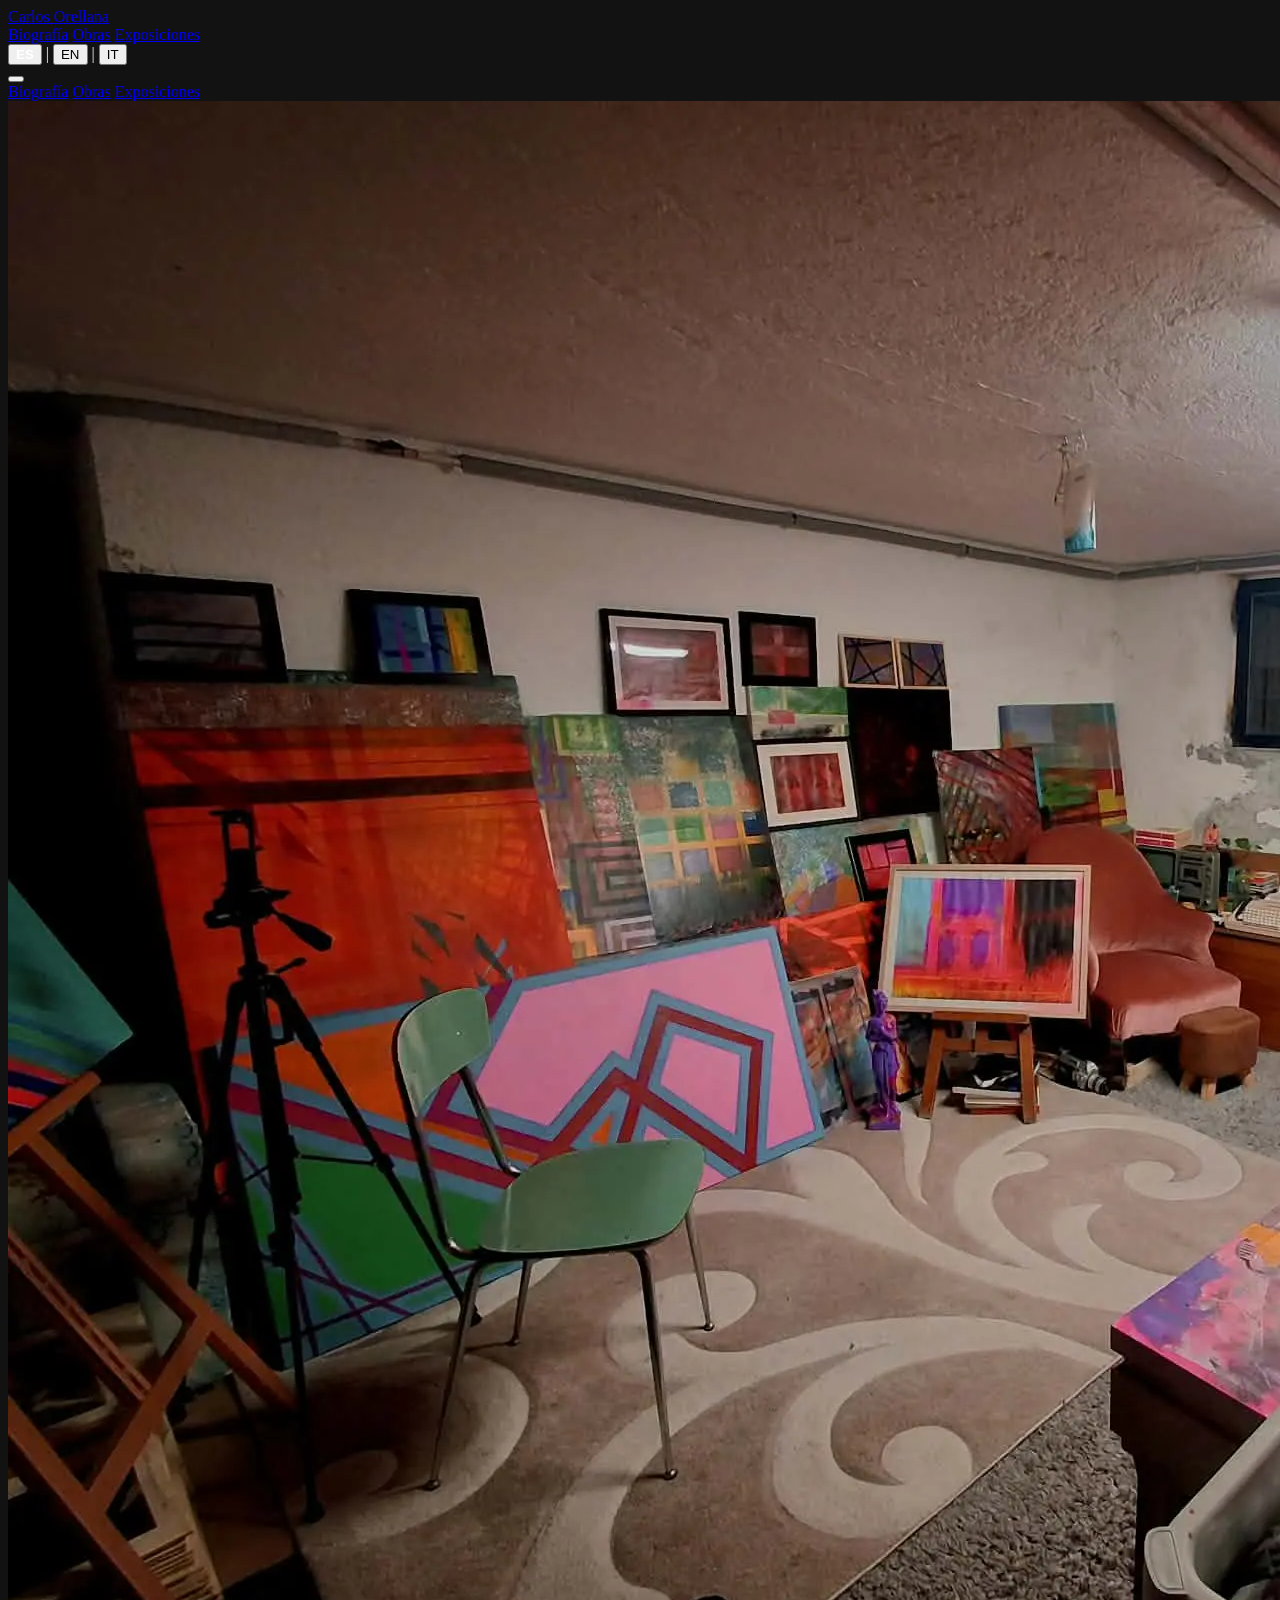
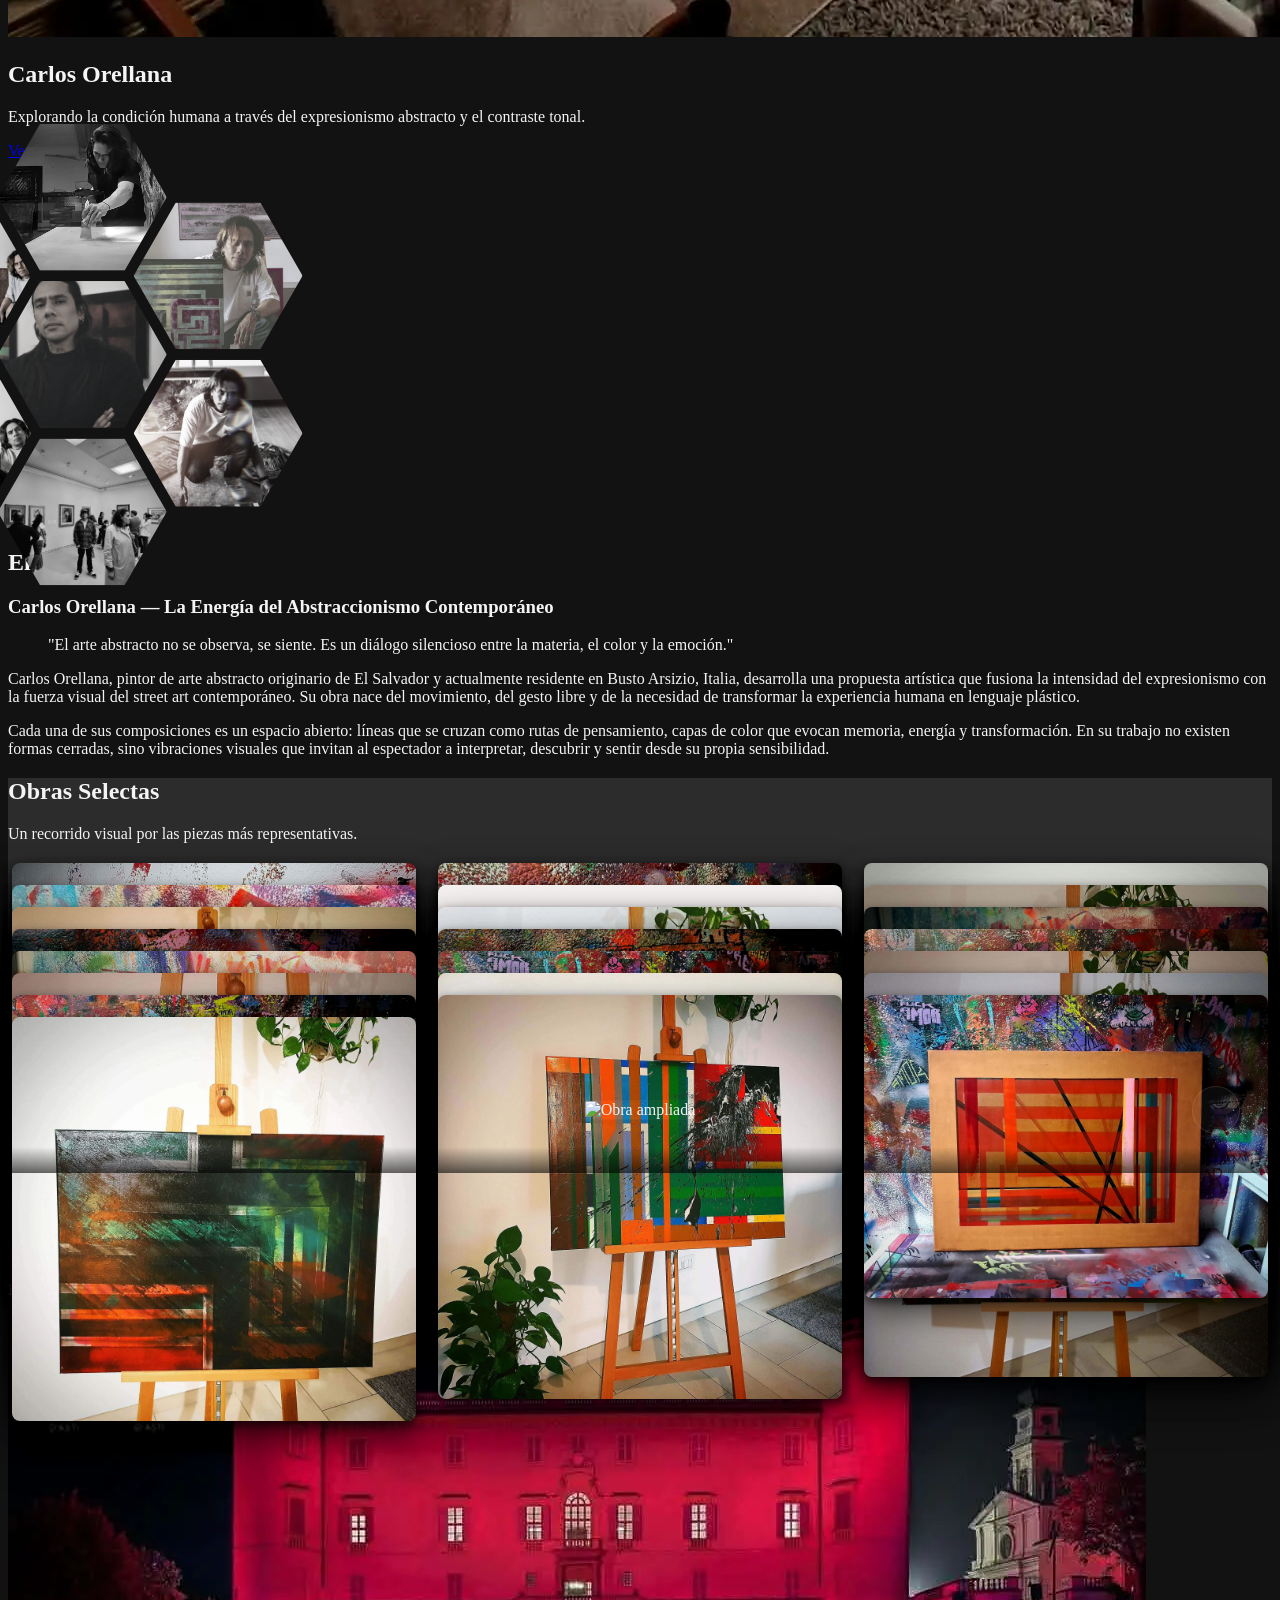
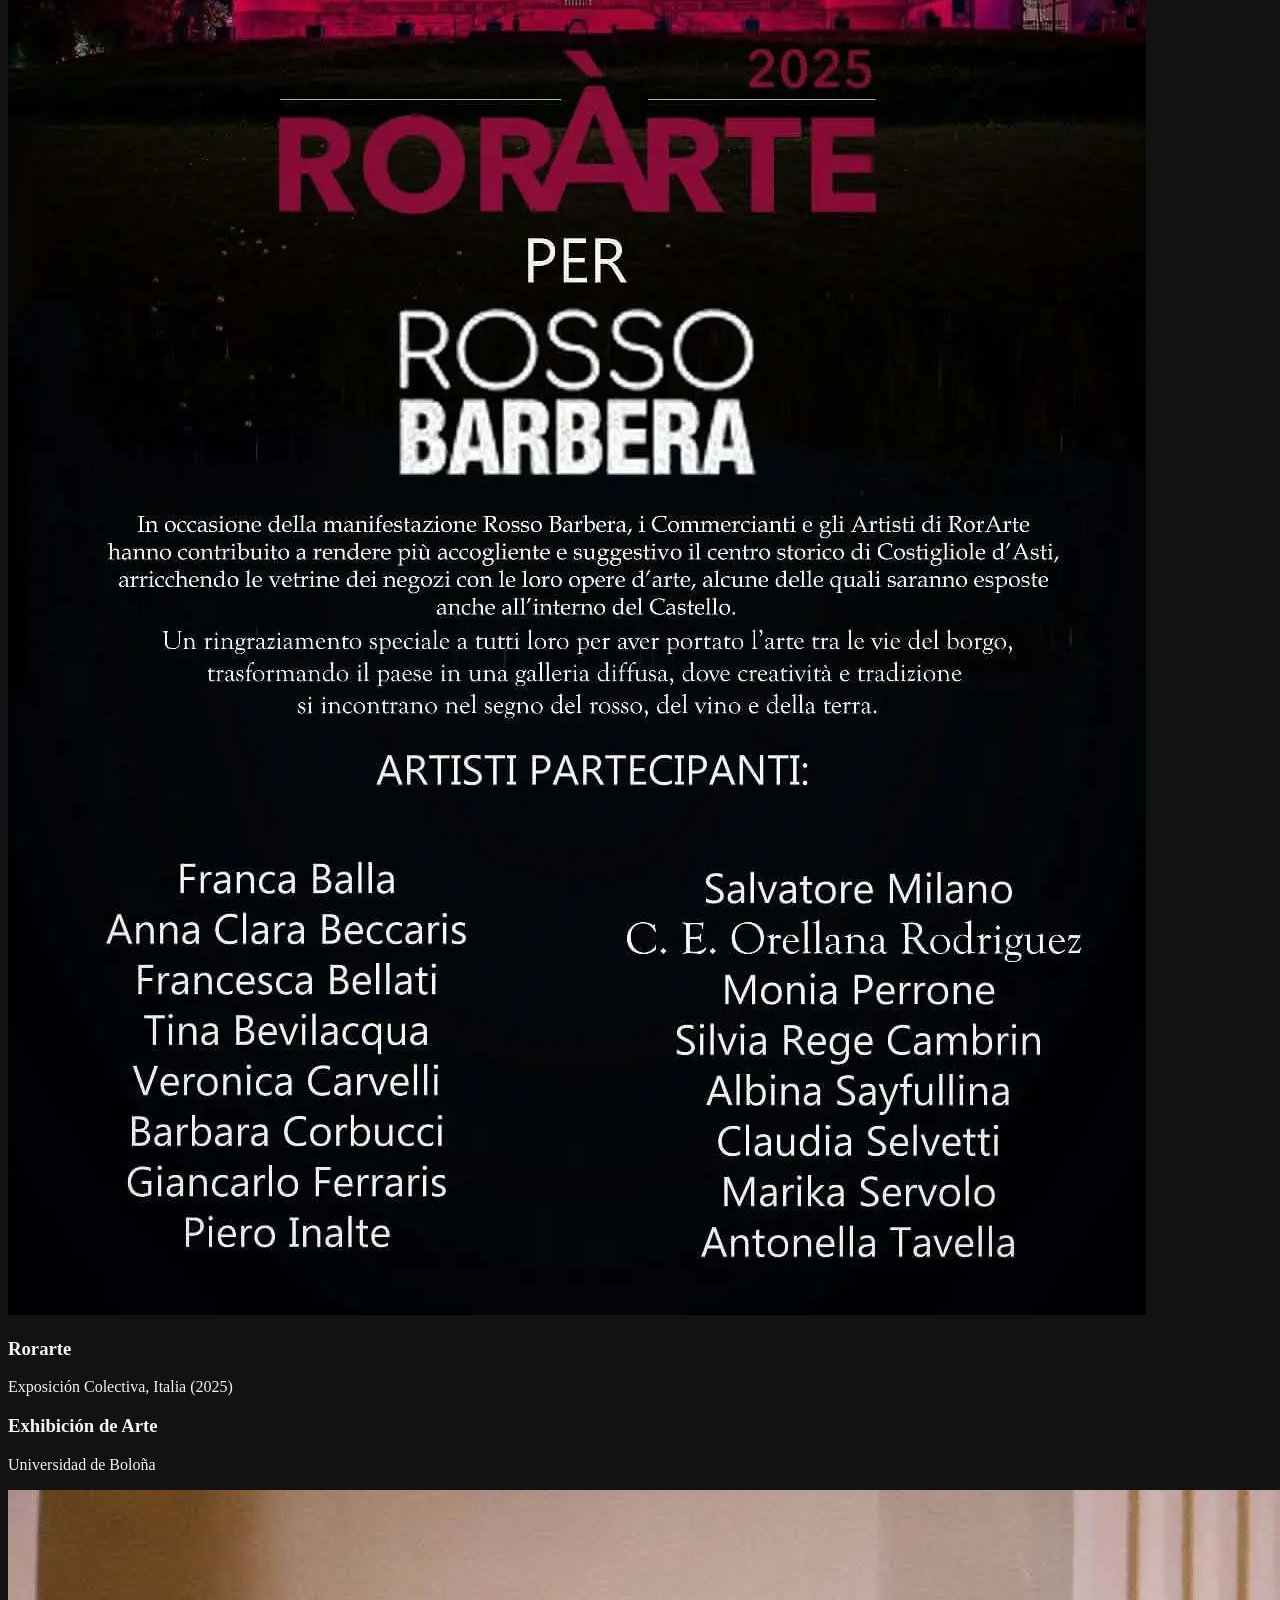
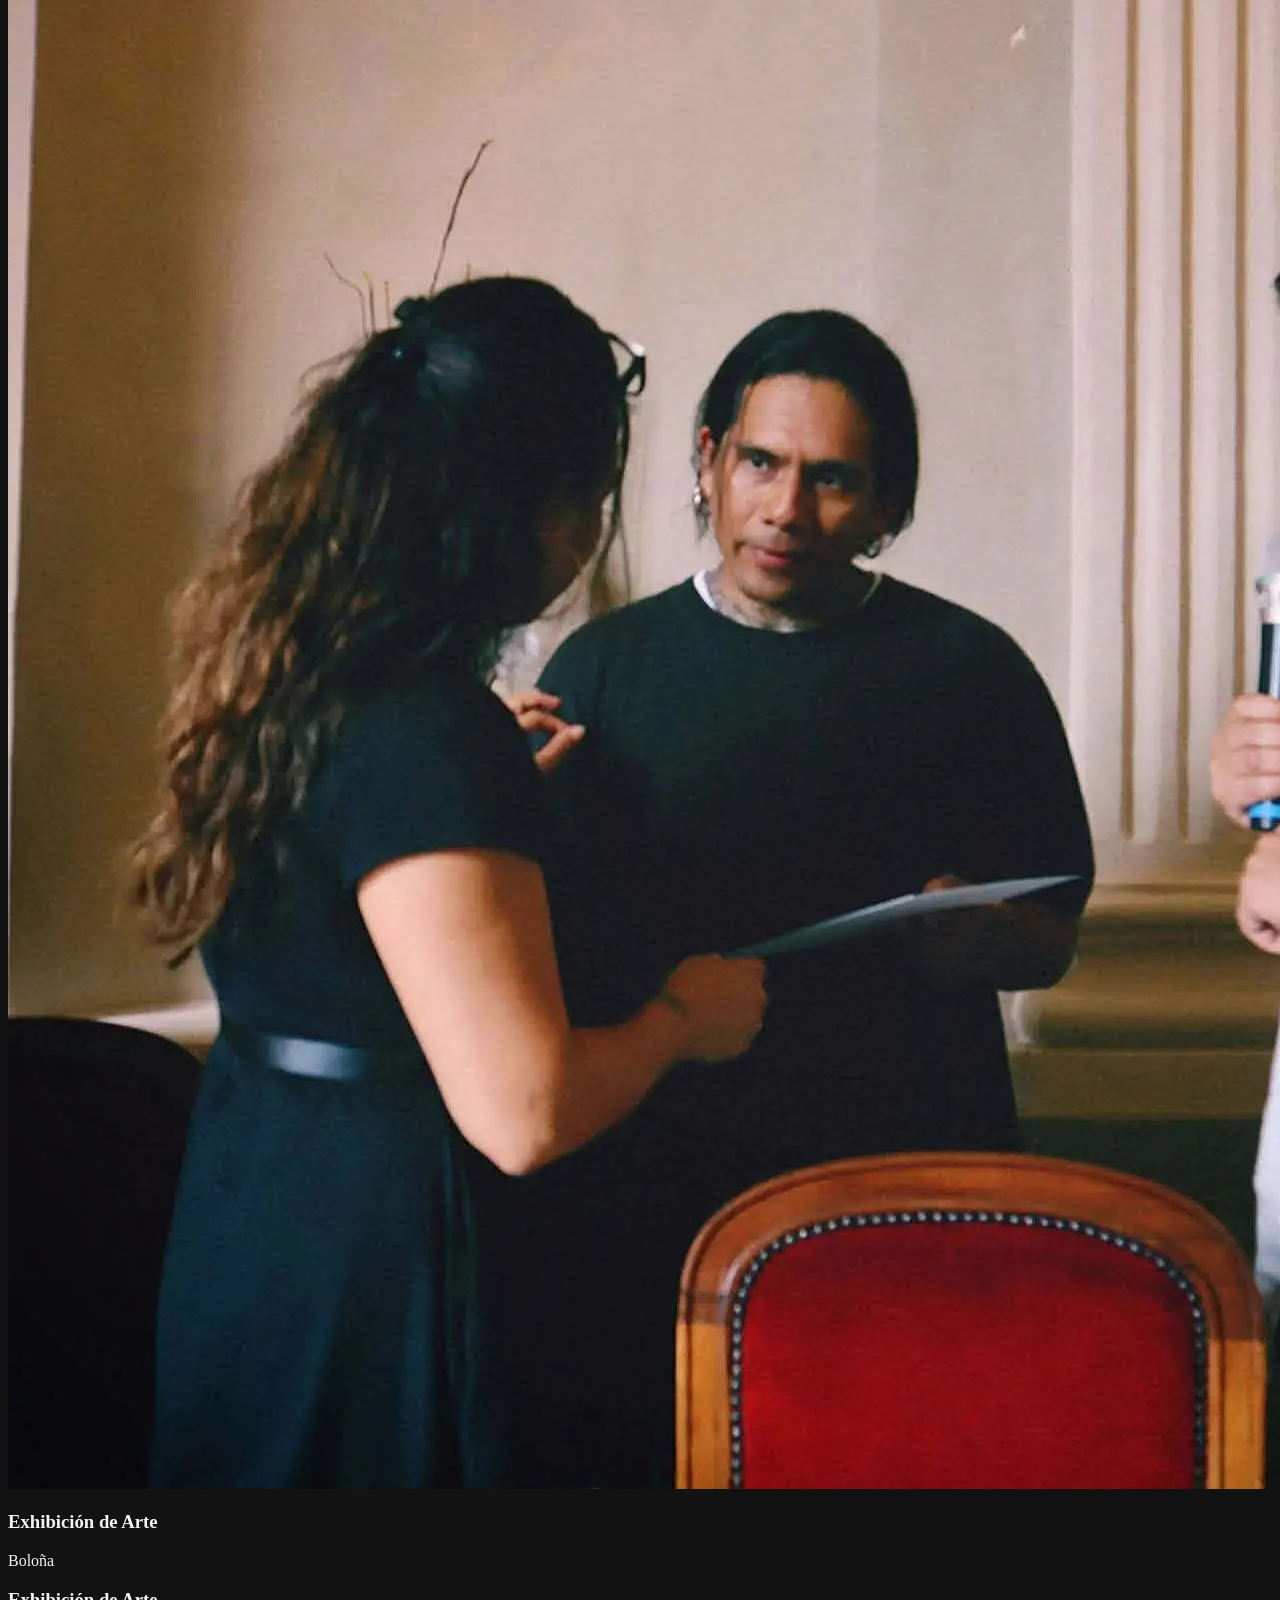
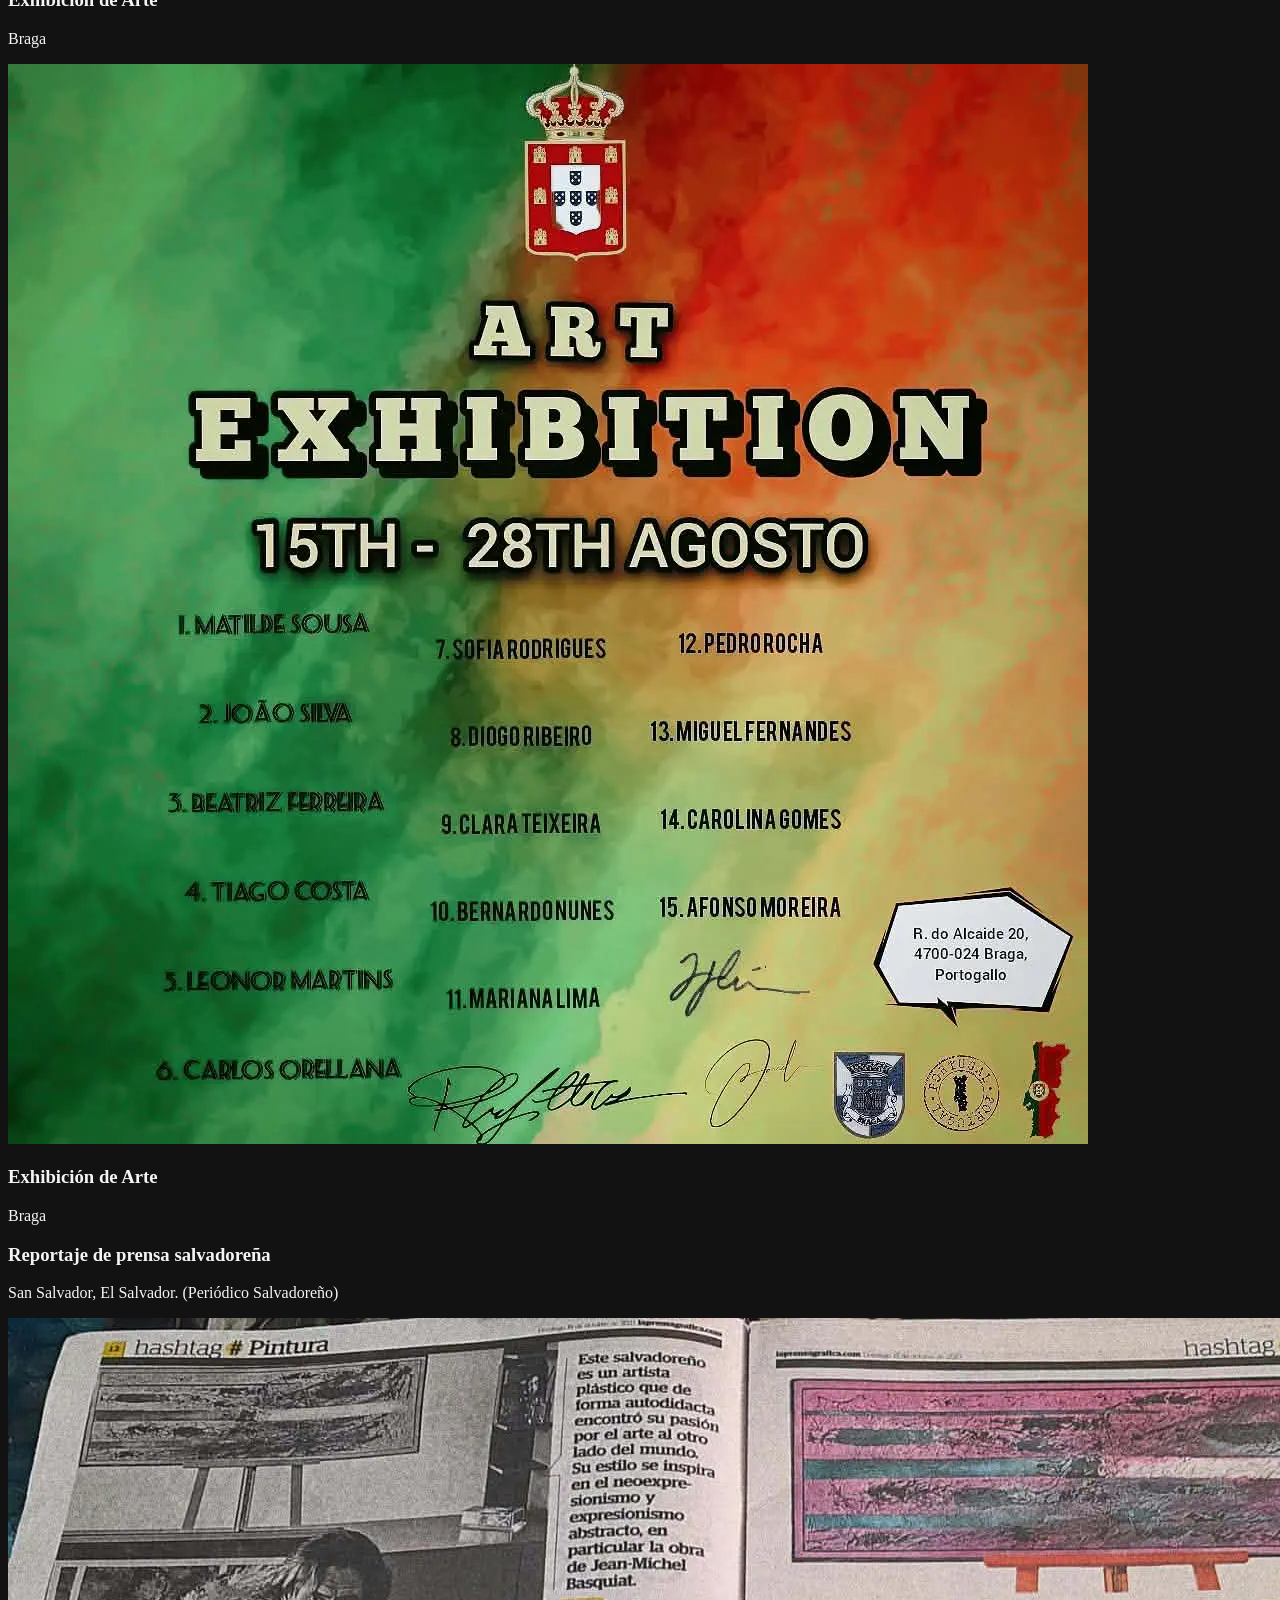
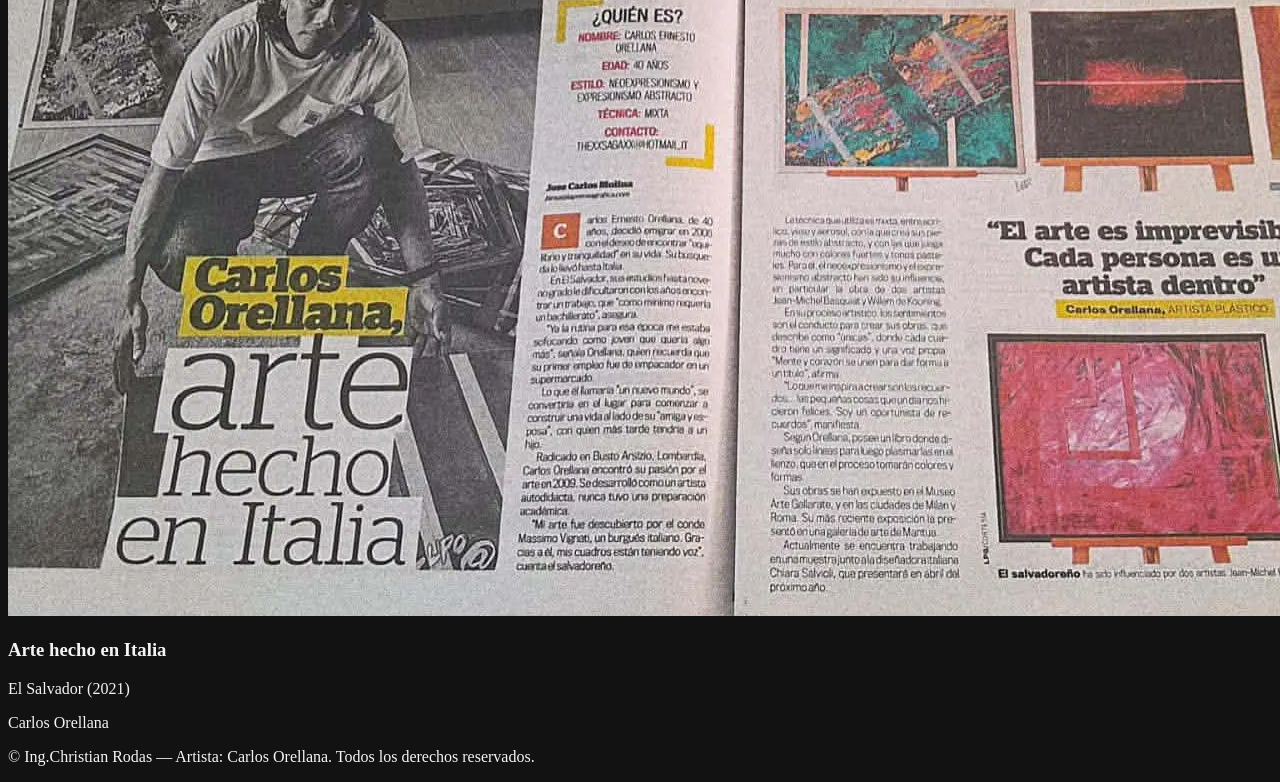
==== commit 46614223: "modificado la pagina de erroresv3" ====
--- a/index.html
+++ b/index.html
@@ -233,7 +233,7 @@
                             <div class="w-2 h-2 rounded-full bg-white group-hover:bg-sober-900 transition-colors"></div>
                         </div>
                         <div class="w-[calc(100%-4rem)] md:w-[calc(50%-2.5rem)] pl-4 md:pl-0 md:group-odd:text-right">
-                            <span class="text-sober-accent text-sm font-semibold uppercase tracking-widest">2025</span>
+                            <span class="text-sober-accent text-sm font-semibold uppercase tracking-widest"></span>
                             <h3 class="font-serif text-2xl text-white mt-1 mb-2">Rorarte</h3>
                             <p class="text-sober-300 font-light text-sm mb-4" data-i18n="expo_1">Rorarte, Italia. (Exposición Colectiva de artistas)</p>
                             <div class="inline-block overflow-hidden rounded-sm border border-white/5 shadow-xl cursor-pointer gallery-item" data-gallery="exposiciones" onclick="openLightbox(this)">
@@ -248,7 +248,7 @@
                             <div class="w-2 h-2 rounded-full bg-sober-800 group-hover:bg-white transition-colors"></div>
                         </div>
                         <div class="w-[calc(100%-4rem)] md:w-[calc(50%-2.5rem)] pl-4 md:pl-0 md:group-odd:text-right">
-                            <span class="text-sober-accent text-sm font-semibold uppercase tracking-widest">2024</span>
+                            <span class="text-sober-accent text-sm font-semibold uppercase tracking-widest"></span>
                             <h3 class="font-serif text-2xl text-white mt-1 mb-2">Exhibición de Arte</h3>
                             <p class="text-sober-300 font-light text-sm mb-4" data-i18n="expo_2">Universidad de Boloña</p>
                             <div class="inline-block overflow-hidden rounded-sm border border-white/5 shadow-xl cursor-pointer gallery-item" data-gallery="exposiciones" onclick="openLightbox(this)">
@@ -263,7 +263,7 @@
                             <div class="w-2 h-2 rounded-full bg-sober-800 group-hover:bg-white transition-colors"></div>
                         </div>
                         <div class="w-[calc(100%-4rem)] md:w-[calc(50%-2.5rem)] pl-4 md:pl-0 md:group-odd:text-right">
-                            <span class="text-sober-accent text-sm font-semibold uppercase tracking-widest">2023</span>
+                            <span class="text-sober-accent text-sm font-semibold uppercase tracking-widest"></span>
                             <h3 class="font-serif text-2xl text-white mt-1 mb-2">Exhibición de Arte</h3>
                             <p class="text-sober-300 font-light text-sm mb-4" data-i18n="expo_3">Braga</p>
                             <div class="inline-block overflow-hidden rounded-sm border border-white/5 shadow-xl cursor-pointer gallery-item" data-gallery="exposiciones" onclick="openLightbox(this)">
@@ -278,7 +278,7 @@
                             <div class="w-2 h-2 rounded-full bg-sober-800 group-hover:bg-white transition-colors"></div>
                         </div>
                         <div class="w-[calc(100%-4rem)] md:w-[calc(50%-2.5rem)] pl-4 md:pl-0 md:group-odd:text-right">
-                            <span class="text-sober-accent text-sm font-semibold uppercase tracking-widest">2021</span>
+                            <span class="text-sober-accent text-sm font-semibold uppercase tracking-widest"></span>
                             <h3 class="font-serif text-2xl text-white mt-1 mb-2">Reportaje de prensa salvadoreña</h3>
                             <p class="text-sober-300 font-light text-sm mb-4" data-i18n="expo_4">San Salvador, El Salvador. (Periódico Salvadoreño)</p>
                             <div class="inline-block overflow-hidden rounded-sm border border-white/5 shadow-xl cursor-pointer gallery-item" data-gallery="exposiciones" onclick="openLightbox(this)">
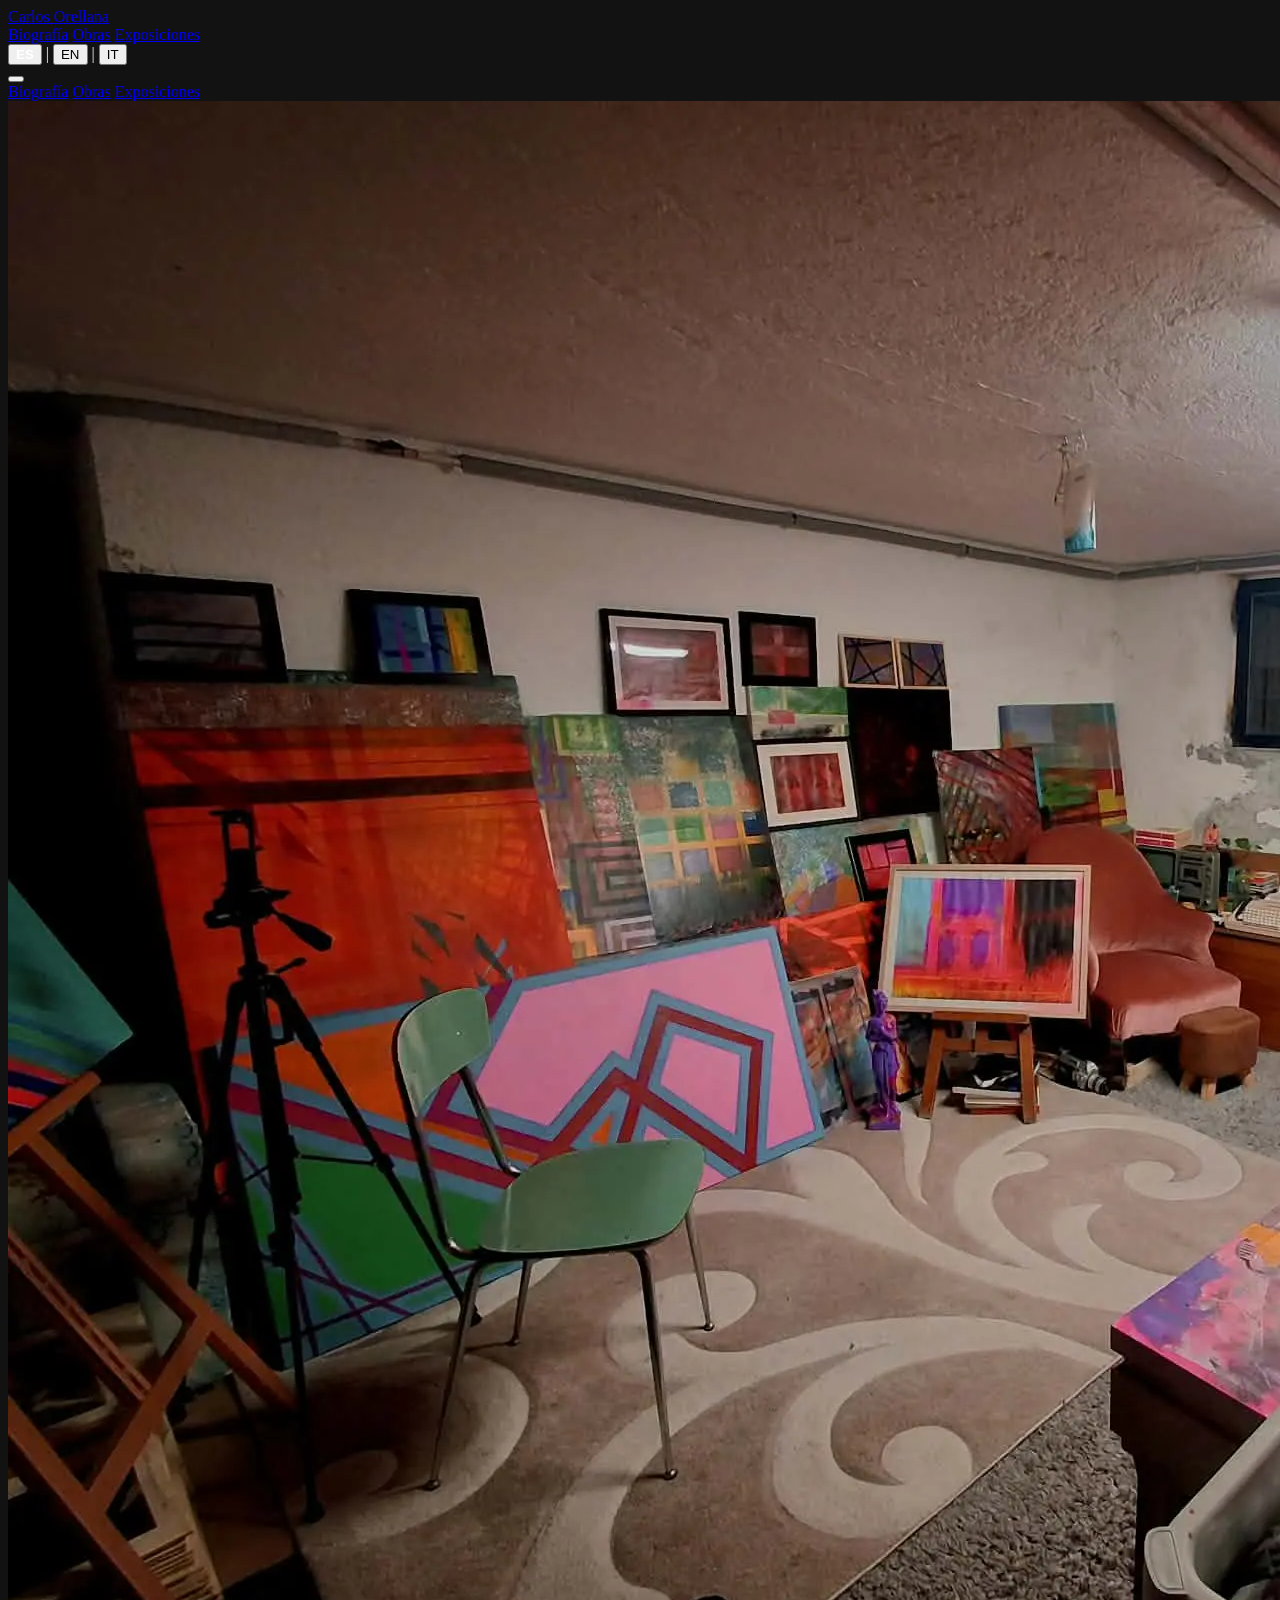
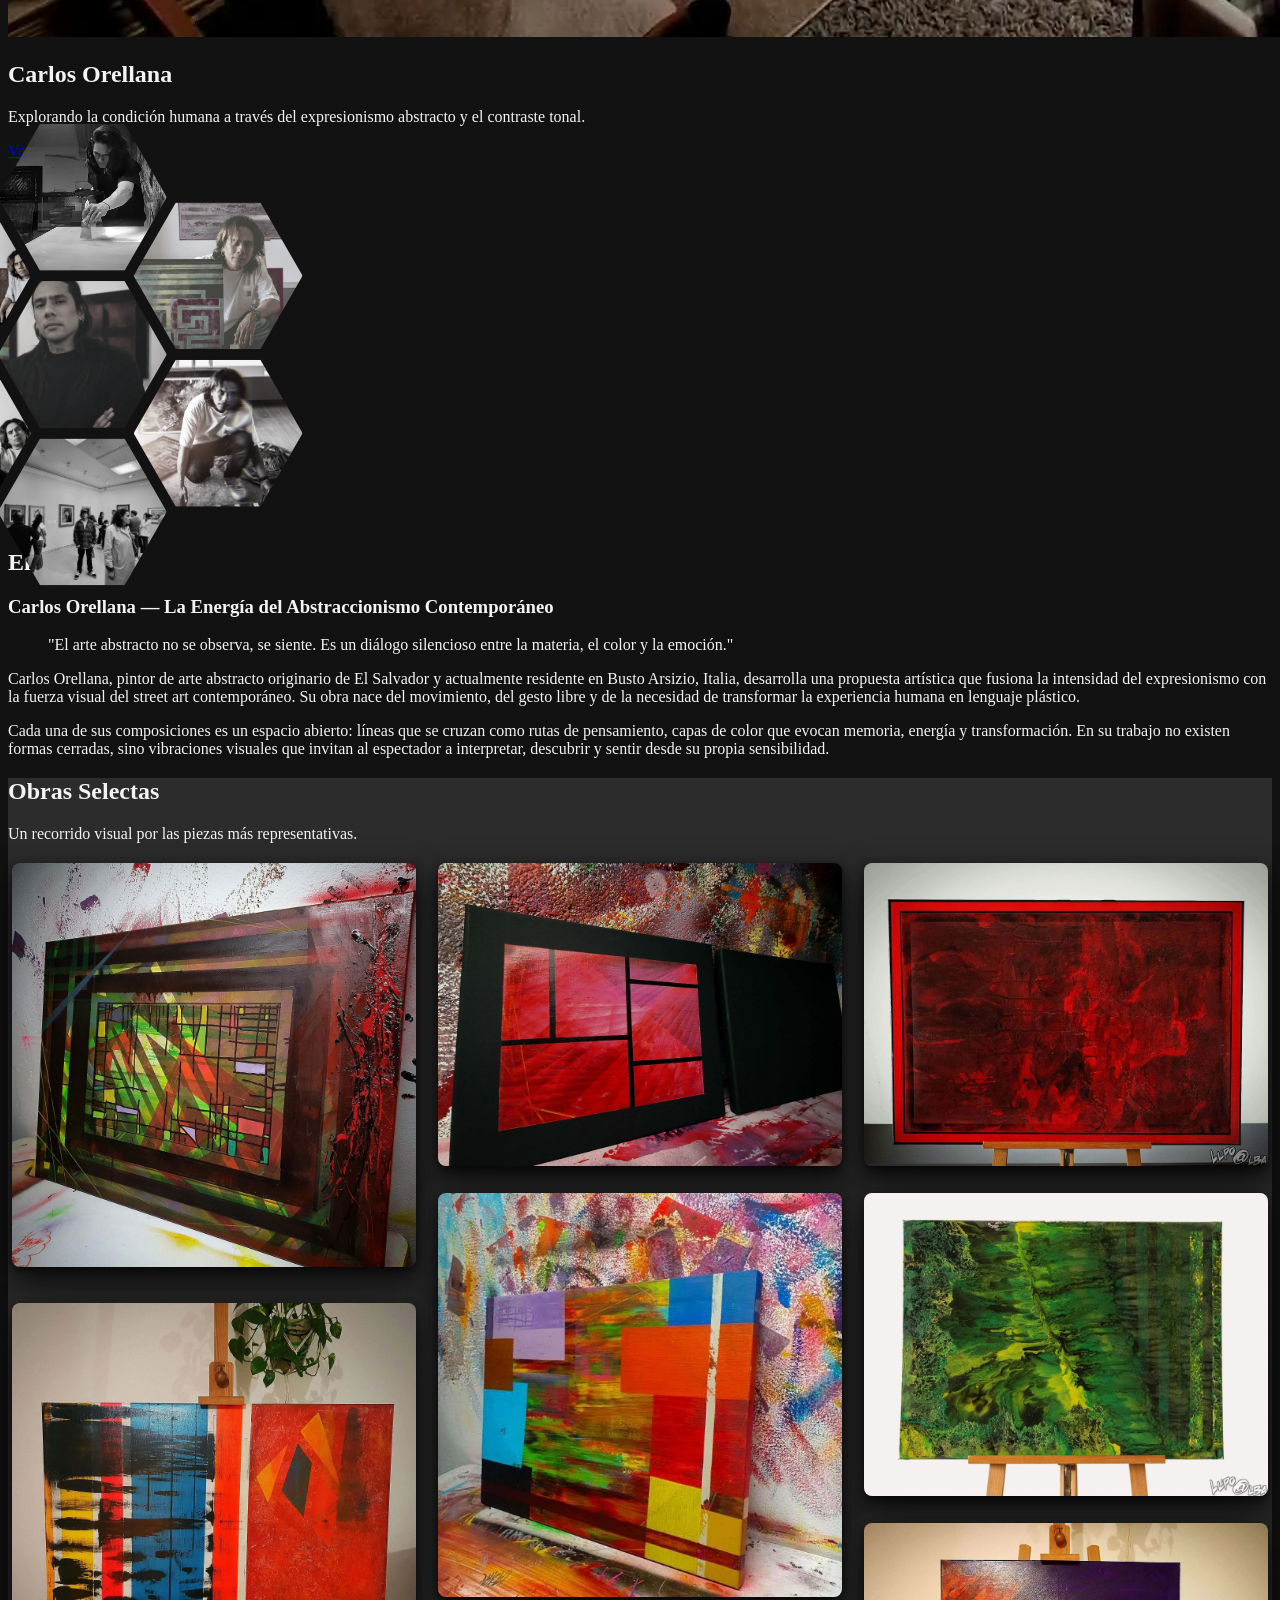
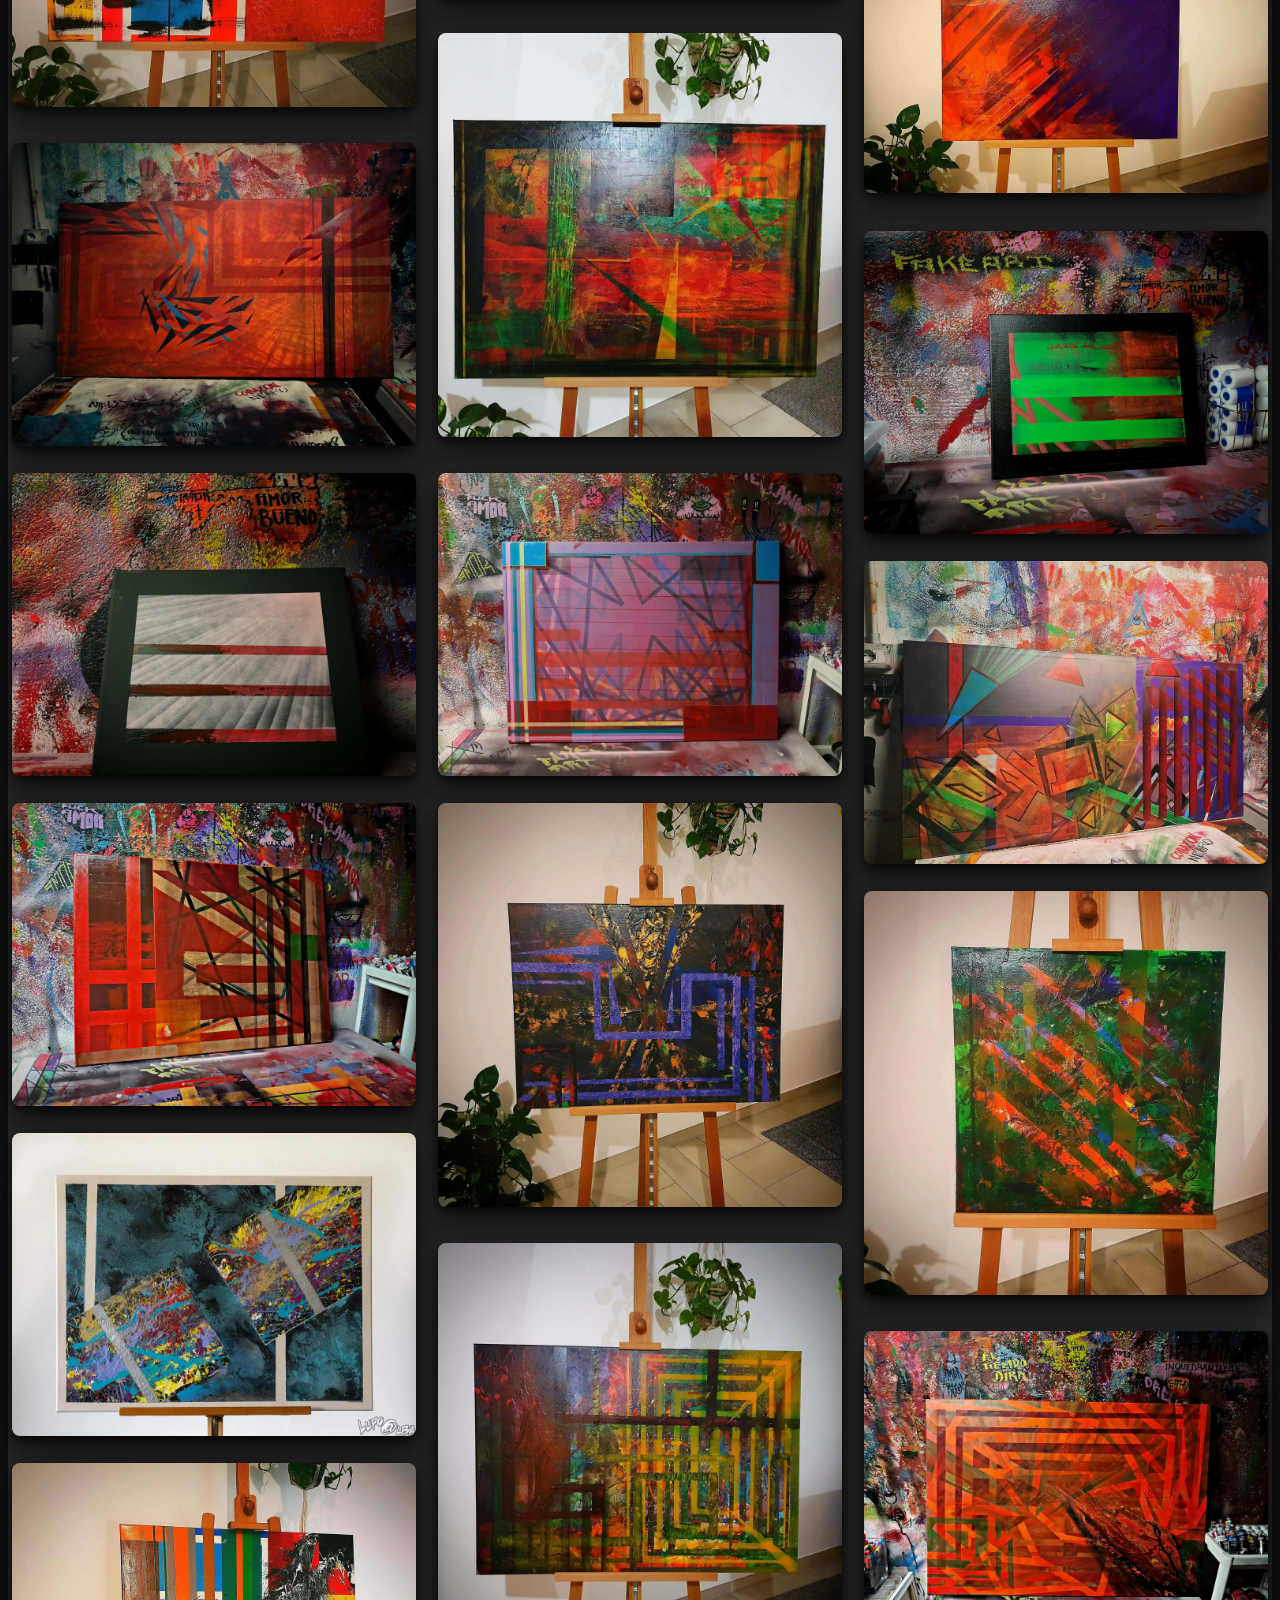
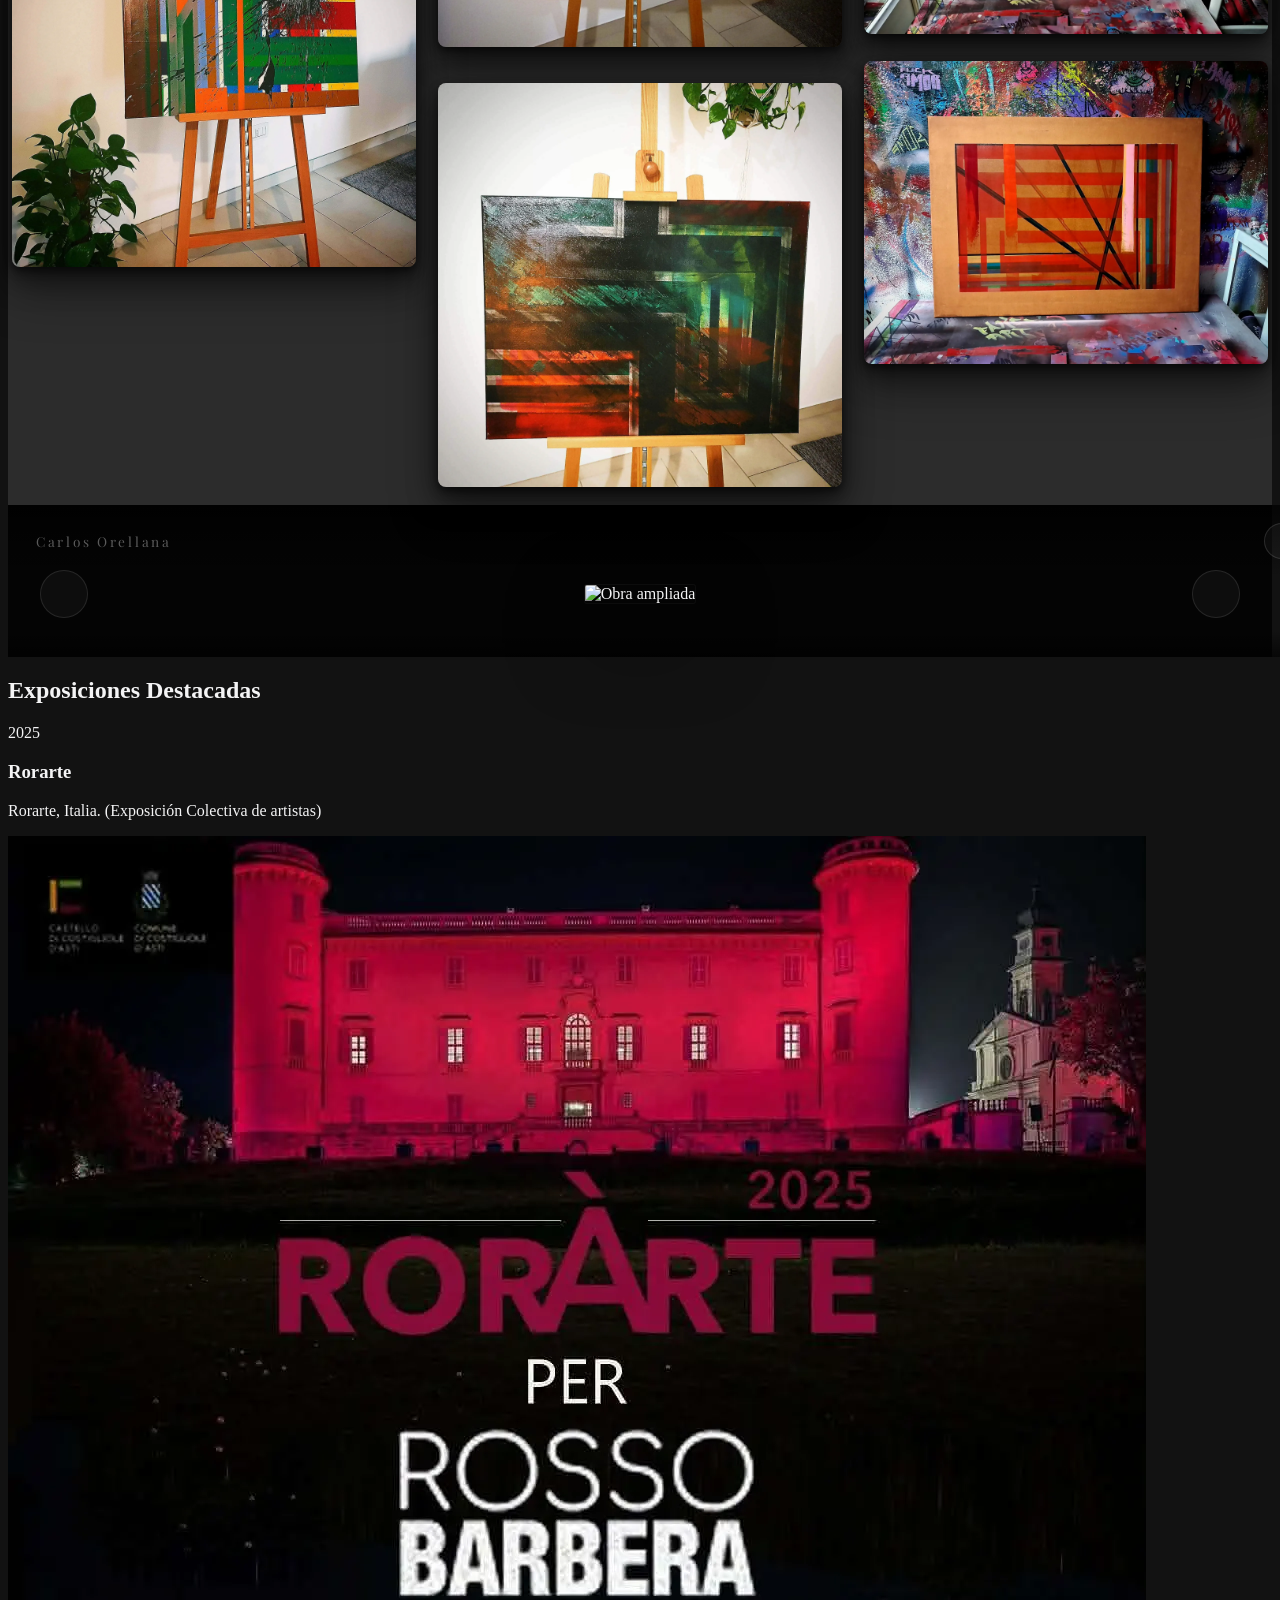
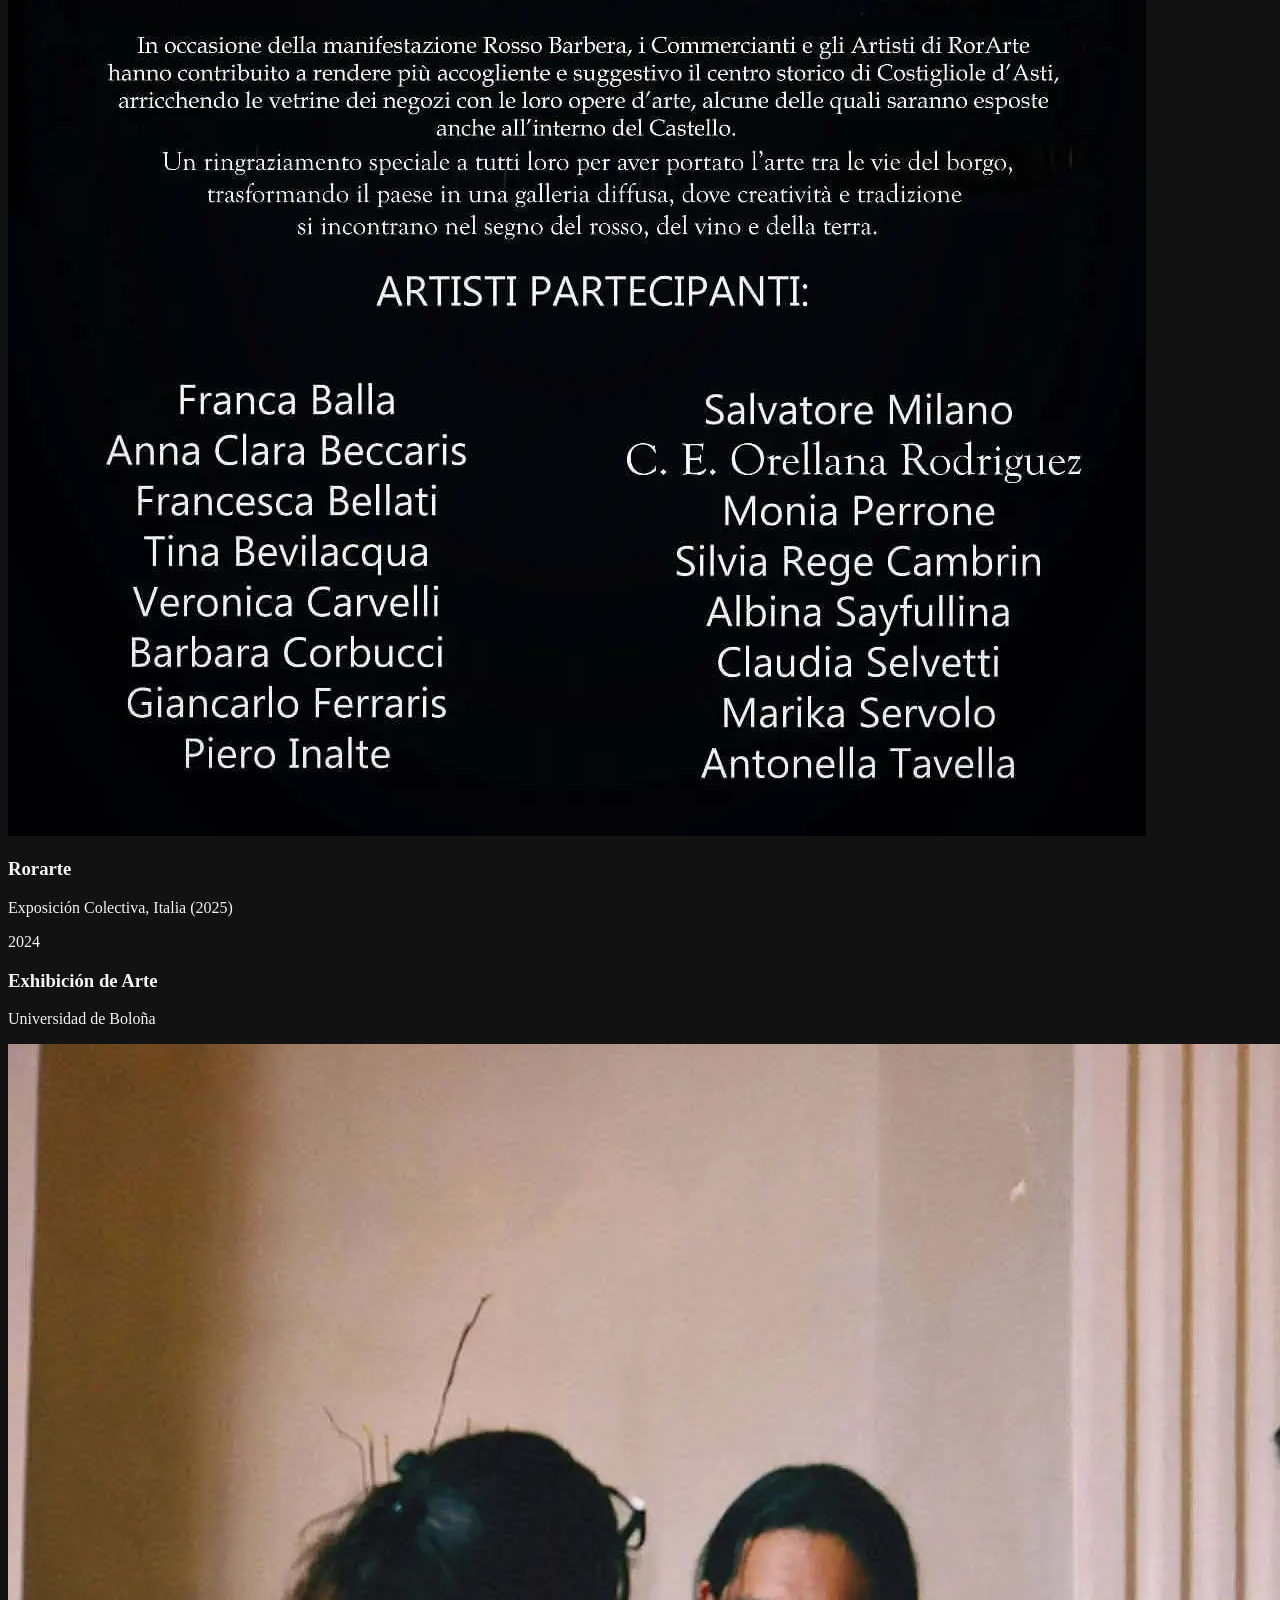
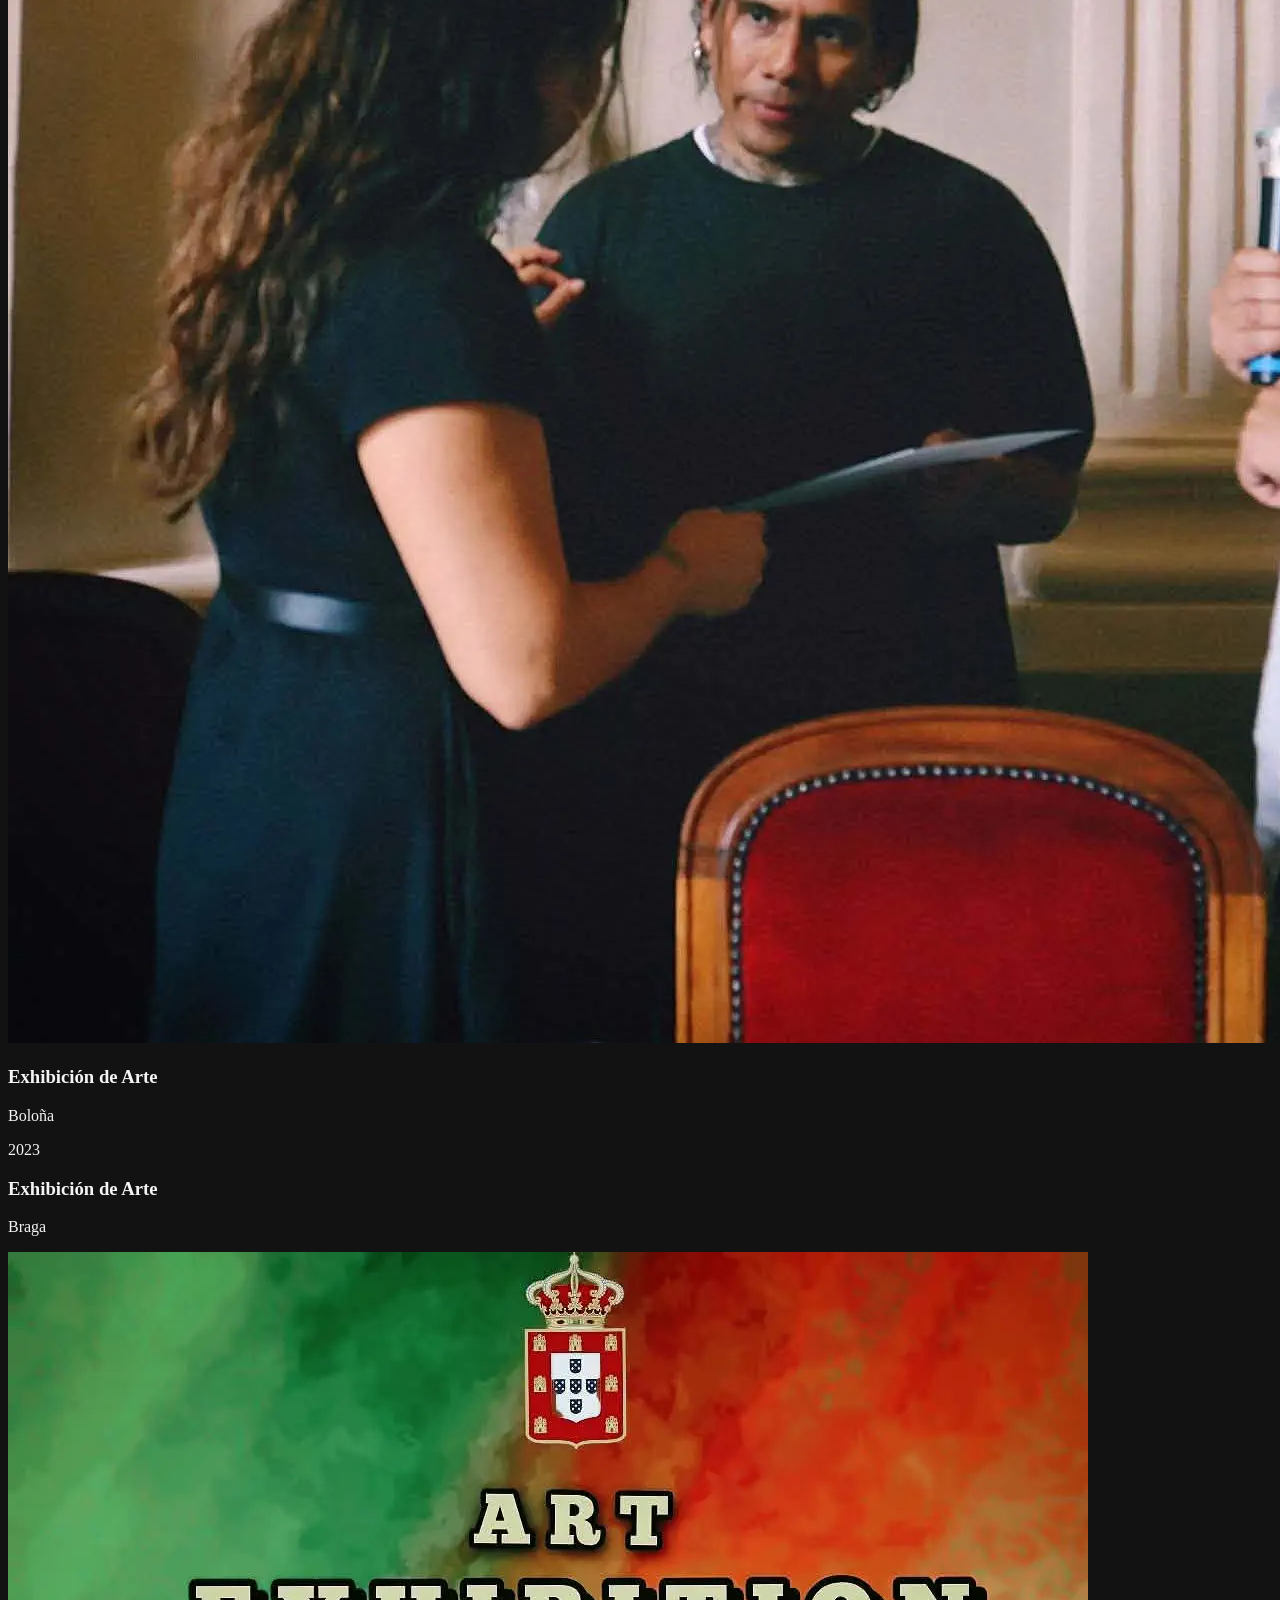
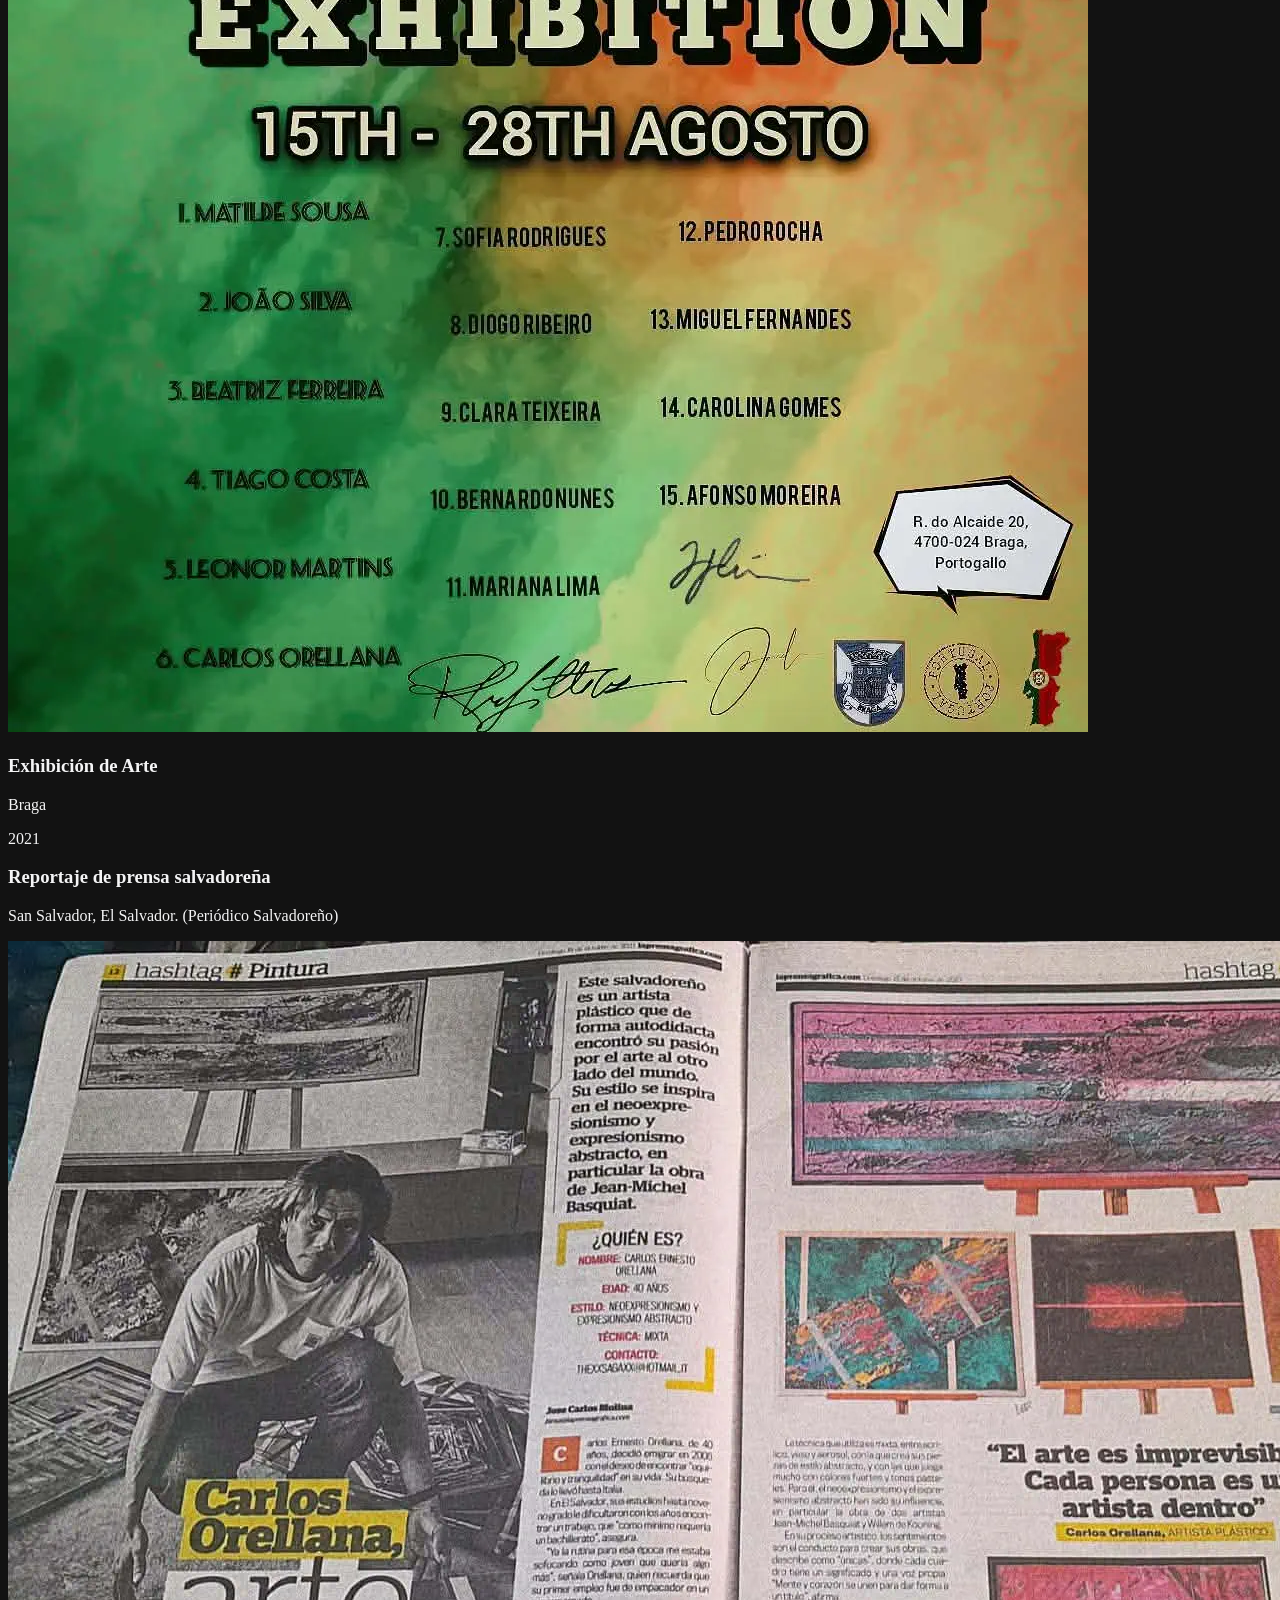
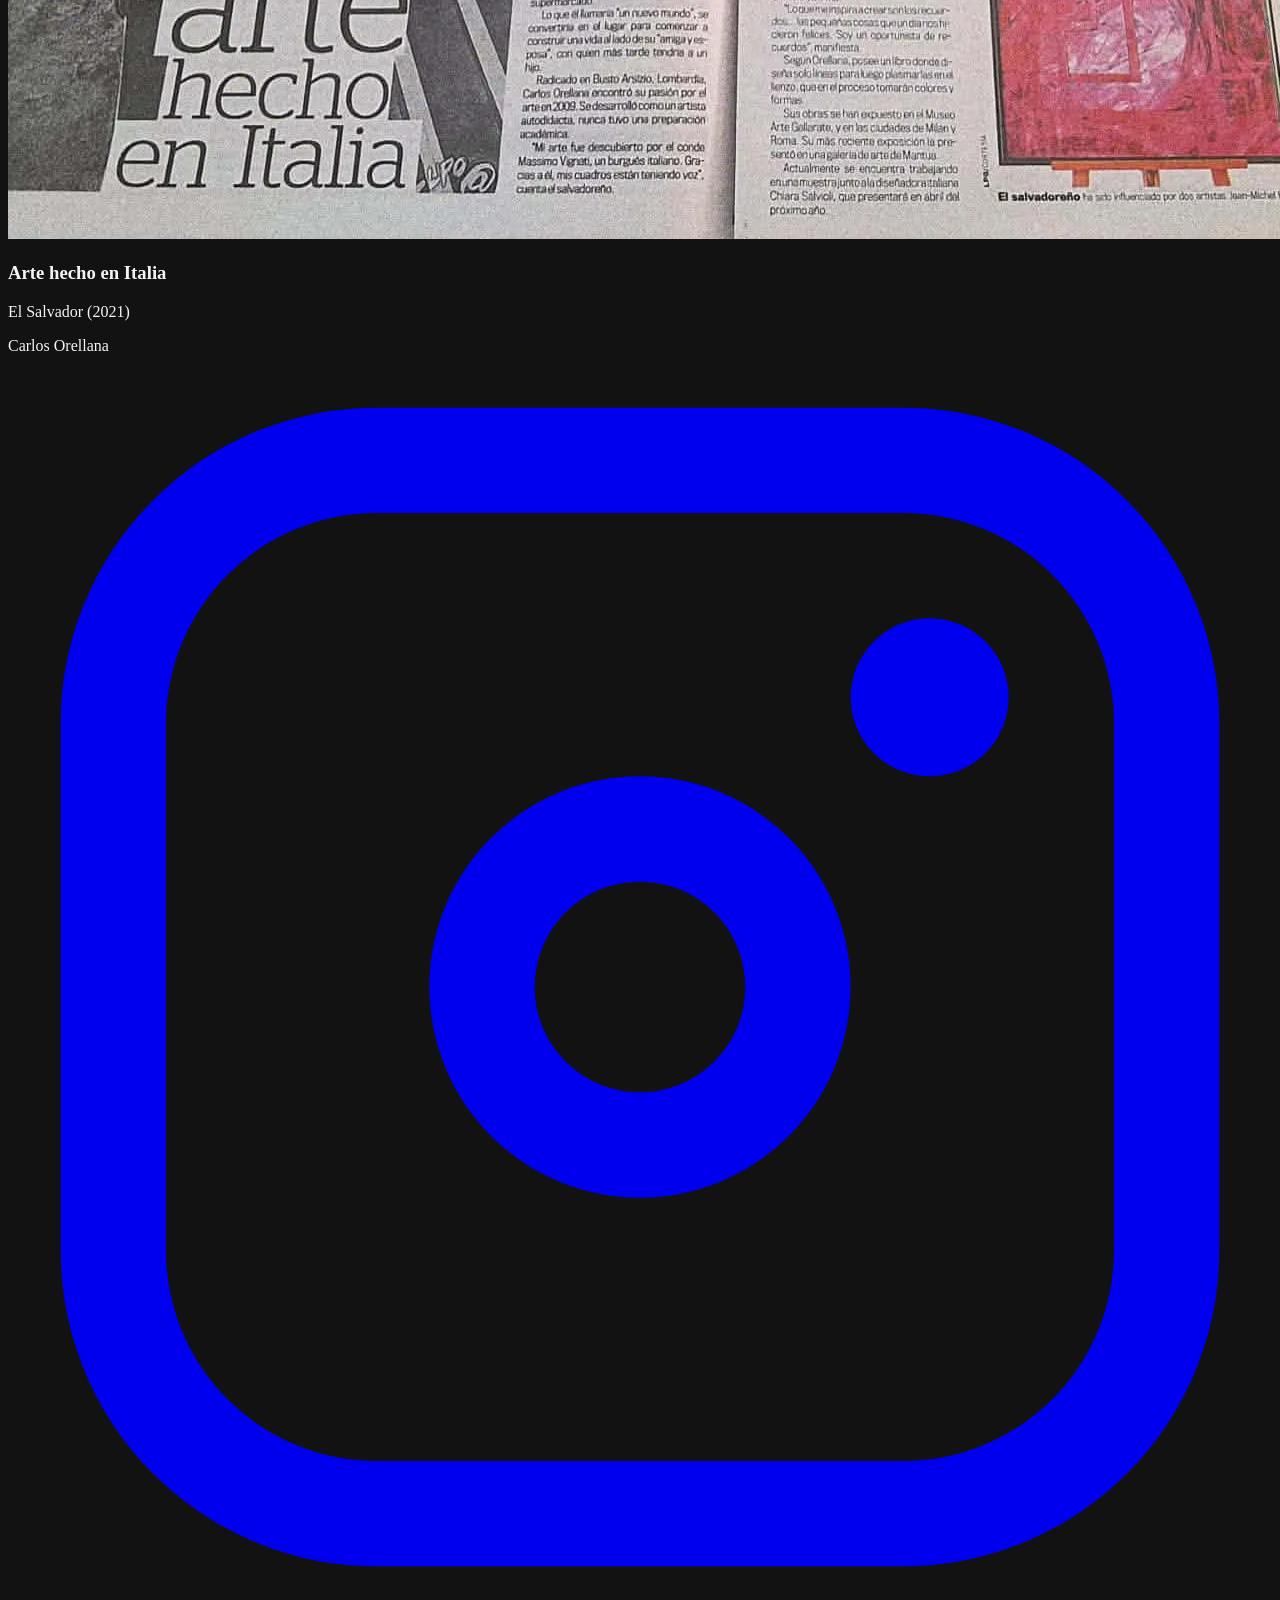
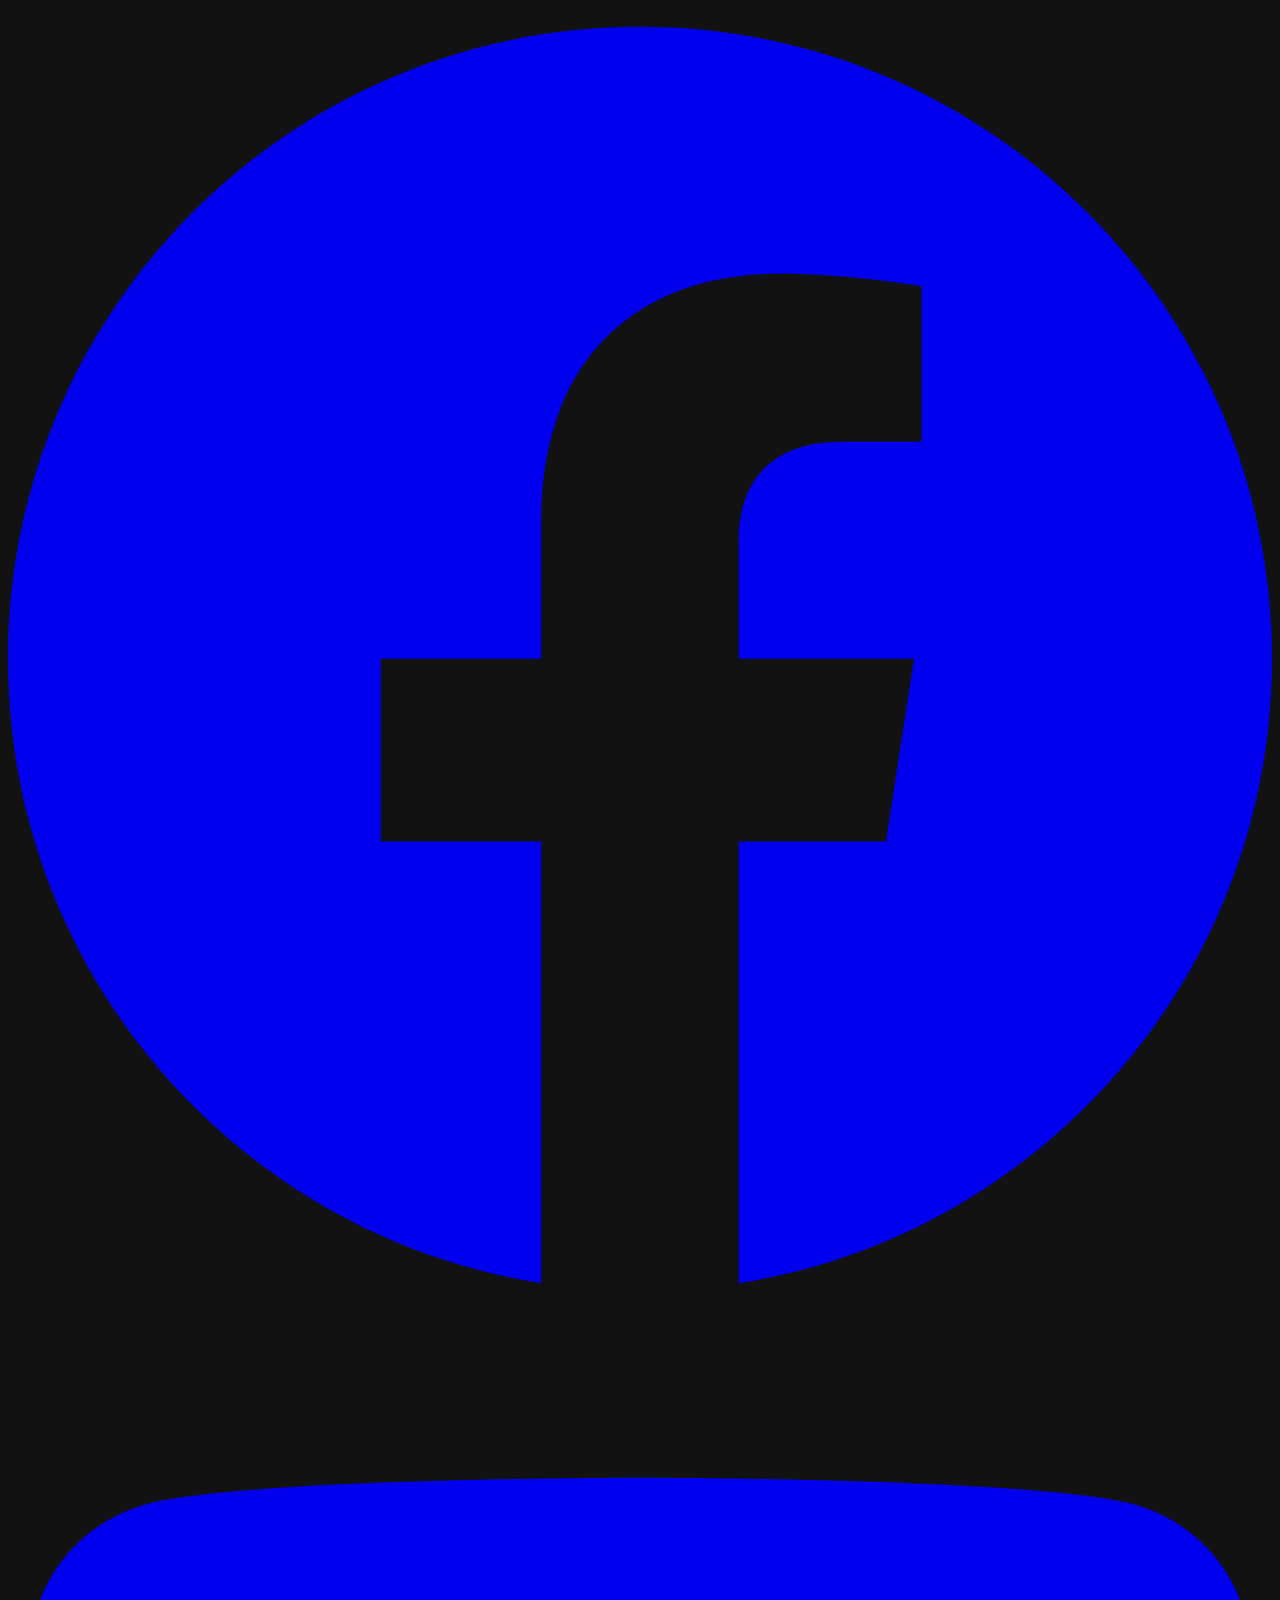
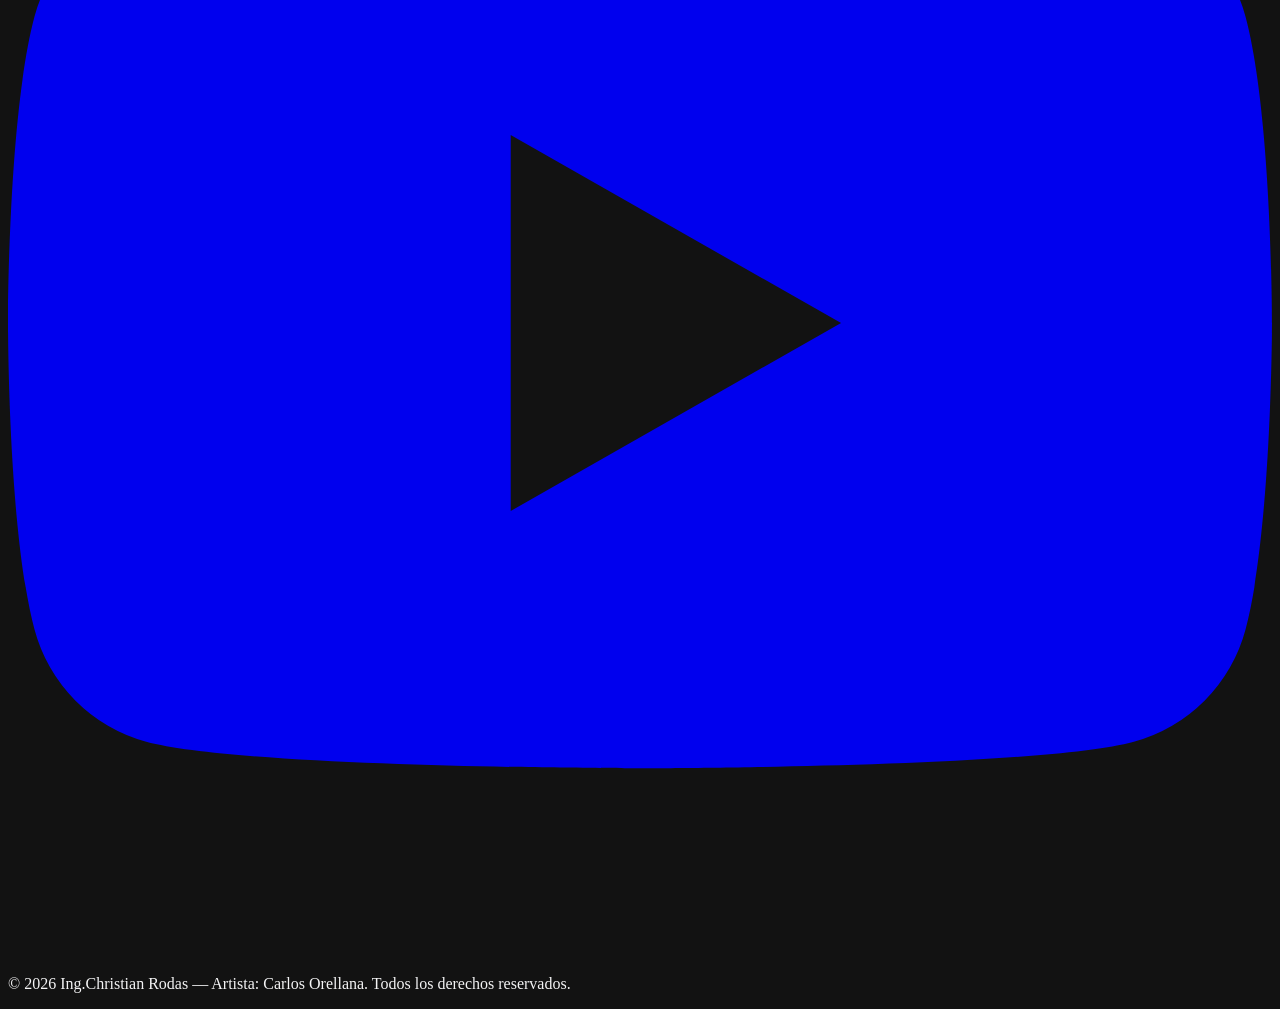
==== commit 4cc828b1: "modificado las redes sociales v3" ====
--- a/index.html
+++ b/index.html
@@ -25,7 +25,28 @@
         <link rel="stylesheet" href="styles.css"/>
         
         <script src="https://cdn.tailwindcss.com"></script>
-        <script src="https://cdn.jsdelivr.net/npm/lucide@latest/dist/umd/lucide.min.js"></script>
+        <script>
+            tailwind.config = {
+                theme: {
+                    extend: {
+                        fontFamily: {
+                            sans: ['Inter', 'sans-serif'],
+                            serif: ['Playfair Display', 'serif'],
+                        },
+                        colors: {
+                            sober: {
+                                900: '#121212',
+                                800: '#1e1e1e',
+                                300: '#d4d4d8',
+                                100: '#f4f4f5',
+                                accent: '#8c7e6a'
+                            }
+                        }
+                    }
+                }
+            }
+        </script>
+        <script src="https://cdn.jsdelivr.net/npm/lucide@latest/dist/umd/lucide.min.js" defer></script>
 
         <link rel="preconnect" href="https://fonts.googleapis.com">
         <link rel="preconnect" href="https://fonts.gstatic.com" crossorigin>
@@ -233,7 +254,7 @@
                             <div class="w-2 h-2 rounded-full bg-white group-hover:bg-sober-900 transition-colors"></div>
                         </div>
                         <div class="w-[calc(100%-4rem)] md:w-[calc(50%-2.5rem)] pl-4 md:pl-0 md:group-odd:text-right">
-                            <span class="text-sober-accent text-sm font-semibold uppercase tracking-widest"></span>
+                            <span class="text-sober-accent text-sm font-semibold uppercase tracking-widest">2025</span>
                             <h3 class="font-serif text-2xl text-white mt-1 mb-2">Rorarte</h3>
                             <p class="text-sober-300 font-light text-sm mb-4" data-i18n="expo_1">Rorarte, Italia. (Exposición Colectiva de artistas)</p>
                             <div class="inline-block overflow-hidden rounded-sm border border-white/5 shadow-xl cursor-pointer gallery-item" data-gallery="exposiciones" onclick="openLightbox(this)">
@@ -248,7 +269,7 @@
                             <div class="w-2 h-2 rounded-full bg-sober-800 group-hover:bg-white transition-colors"></div>
                         </div>
                         <div class="w-[calc(100%-4rem)] md:w-[calc(50%-2.5rem)] pl-4 md:pl-0 md:group-odd:text-right">
-                            <span class="text-sober-accent text-sm font-semibold uppercase tracking-widest"></span>
+                            <span class="text-sober-accent text-sm font-semibold uppercase tracking-widest">2024</span>
                             <h3 class="font-serif text-2xl text-white mt-1 mb-2">Exhibición de Arte</h3>
                             <p class="text-sober-300 font-light text-sm mb-4" data-i18n="expo_2">Universidad de Boloña</p>
                             <div class="inline-block overflow-hidden rounded-sm border border-white/5 shadow-xl cursor-pointer gallery-item" data-gallery="exposiciones" onclick="openLightbox(this)">
@@ -263,7 +284,7 @@
                             <div class="w-2 h-2 rounded-full bg-sober-800 group-hover:bg-white transition-colors"></div>
                         </div>
                         <div class="w-[calc(100%-4rem)] md:w-[calc(50%-2.5rem)] pl-4 md:pl-0 md:group-odd:text-right">
-                            <span class="text-sober-accent text-sm font-semibold uppercase tracking-widest"></span>
+                            <span class="text-sober-accent text-sm font-semibold uppercase tracking-widest">2023</span>
                             <h3 class="font-serif text-2xl text-white mt-1 mb-2">Exhibición de Arte</h3>
                             <p class="text-sober-300 font-light text-sm mb-4" data-i18n="expo_3">Braga</p>
                             <div class="inline-block overflow-hidden rounded-sm border border-white/5 shadow-xl cursor-pointer gallery-item" data-gallery="exposiciones" onclick="openLightbox(this)">
@@ -278,7 +299,7 @@
                             <div class="w-2 h-2 rounded-full bg-sober-800 group-hover:bg-white transition-colors"></div>
                         </div>
                         <div class="w-[calc(100%-4rem)] md:w-[calc(50%-2.5rem)] pl-4 md:pl-0 md:group-odd:text-right">
-                            <span class="text-sober-accent text-sm font-semibold uppercase tracking-widest"></span>
+                            <span class="text-sober-accent text-sm font-semibold uppercase tracking-widest">2021</span>
                             <h3 class="font-serif text-2xl text-white mt-1 mb-2">Reportaje de prensa salvadoreña</h3>
                             <p class="text-sober-300 font-light text-sm mb-4" data-i18n="expo_4">San Salvador, El Salvador. (Periódico Salvadoreño)</p>
                             <div class="inline-block overflow-hidden rounded-sm border border-white/5 shadow-xl cursor-pointer gallery-item" data-gallery="exposiciones" onclick="openLightbox(this)">
@@ -299,13 +320,13 @@
             <div class="font-serif text-2xl mb-6 text-white tracking-widest">Carlos Orellana</div>
             <div class="flex justify-center space-x-8 mb-8">
                 <a href="https://www.instagram.com/carlos_orellana_art?igsh=aHBsNHJ6YnVlNG13&fbclid=IwY2xjawQr6GJleHRuA2FlbQIxMABicmlkETE3Vk1OWjNIR0kzWVRKZmVsc3J0YwZhcHBfaWQQMjIyMDM5MTc4ODIwMDg5MgABHiaBBOA6Z8Fpuo_aCJIjsj32rrIDKN2t-W--r3uvGhZ_ZJLAq700gNnOBW0U_aem_47dr6euTjvMAeG_i8DqpbA" target="_blank" rel="noopener noreferrer" class="text-sober-300 hover:text-white transition-colors duration-200" aria-label="Instagram">
-                    <i data-lucide="instagram" class="w-7 h-7"></i>
+                    <svg class="w-7 h-7 inline-block" fill="currentColor" viewBox="0 0 24 24" xmlns="http://www.w3.org/2000/svg"><rect x="2" y="2" width="20" height="20" rx="5" ry="5" fill="none" stroke="currentColor" stroke-width="2"/><circle cx="12" cy="12" r="3" fill="none" stroke="currentColor" stroke-width="2"/><circle cx="17.5" cy="6.5" r="1.5" fill="currentColor"/></svg>
                 </a>
                 <a href="https://www.facebook.com/profile.php?id=100092366961469" target="_blank" rel="noopener noreferrer" class="text-sober-300 hover:text-white transition-colors duration-200" aria-label="Facebook">
-                    <i data-lucide="facebook" class="w-7 h-7"></i>
+                    <svg class="w-7 h-7 inline-block" fill="currentColor" viewBox="0 0 24 24" xmlns="http://www.w3.org/2000/svg"><path d="M24 12.073c0-6.627-5.373-12-12-12s-12 5.373-12 12c0 5.99 4.388 10.954 10.125 11.854v-8.385H7.078v-3.47h3.047V9.43c0-3.007 1.792-4.669 4.533-4.669 1.312 0 2.686.235 2.686.235v2.953H15.83c-1.491 0-1.956.925-1.956 1.874v2.25h3.328l-.532 3.47h-2.796v8.385C19.612 23.027 24 18.062 24 12.073z"/></svg>
                 </a>
                 <a href="https://www.youtube.com/@carlosorellanart" target="_blank" rel="noopener noreferrer" class="text-sober-300 hover:text-white transition-colors duration-200" aria-label="YouTube">
-                    <i data-lucide="youtube" class="w-7 h-7"></i>
+                    <svg class="w-7 h-7 inline-block" fill="currentColor" viewBox="0 0 24 24" xmlns="http://www.w3.org/2000/svg"><path d="M23.498 6.186a3.016 3.016 0 0 0-2.122-2.136C19.505 3.545 12 3.545 12 3.545s-7.505 0-9.377.505A3.017 3.017 0 0 0 .502 6.186C0 8.07 0 12 0 12s0 3.93.502 5.814a3.016 3.016 0 0 0 2.122 2.136c1.871.505 9.376.505 9.376.505s7.505 0 9.377-.505a3.015 3.015 0 0 0 2.122-2.136C24 15.93 24 12 24 12s0-3.93-.502-5.814zM9.545 15.568V8.432L15.818 12l-6.273 3.568z"/></svg>
                 </a>
             </div>
             <p class="text-sober-300/50 text-sm font-light">
@@ -319,4 +340,4 @@
     </body>
     <script src="script.js"></script>
 
-</html>+</html>
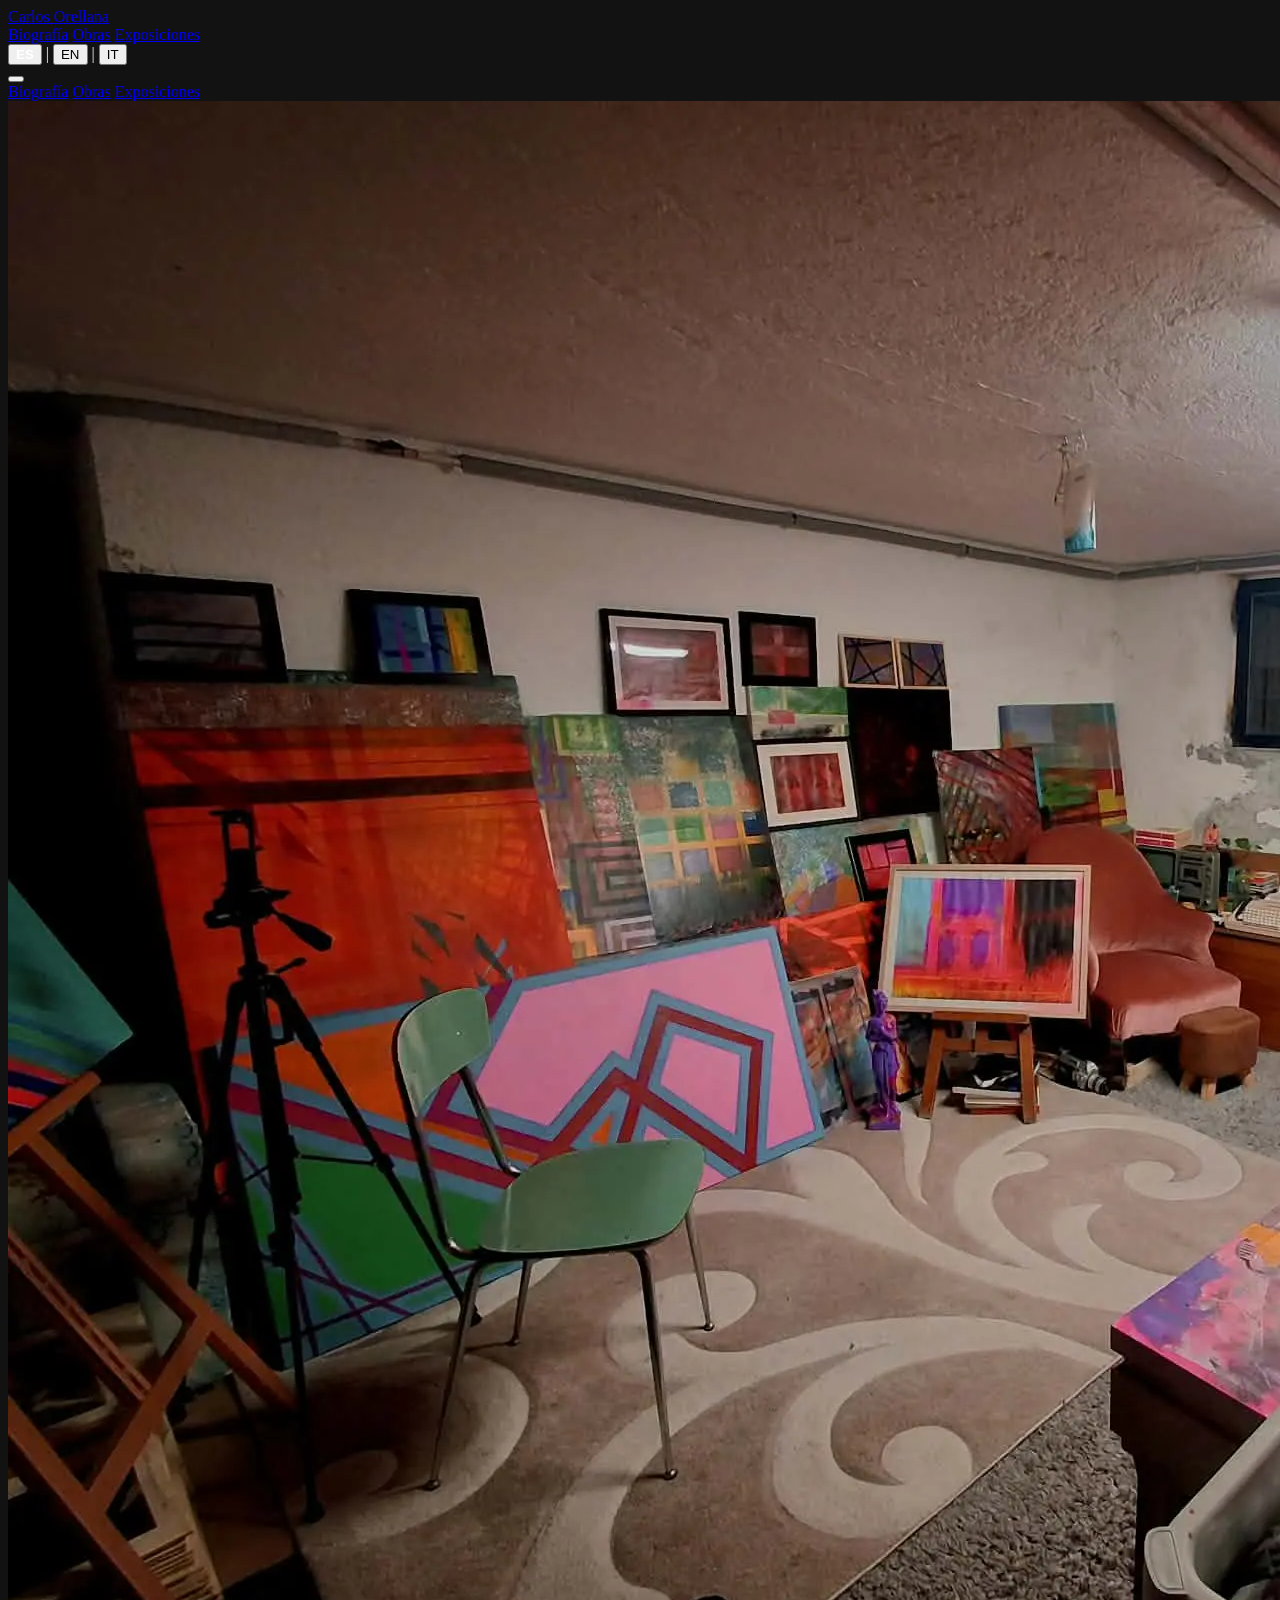
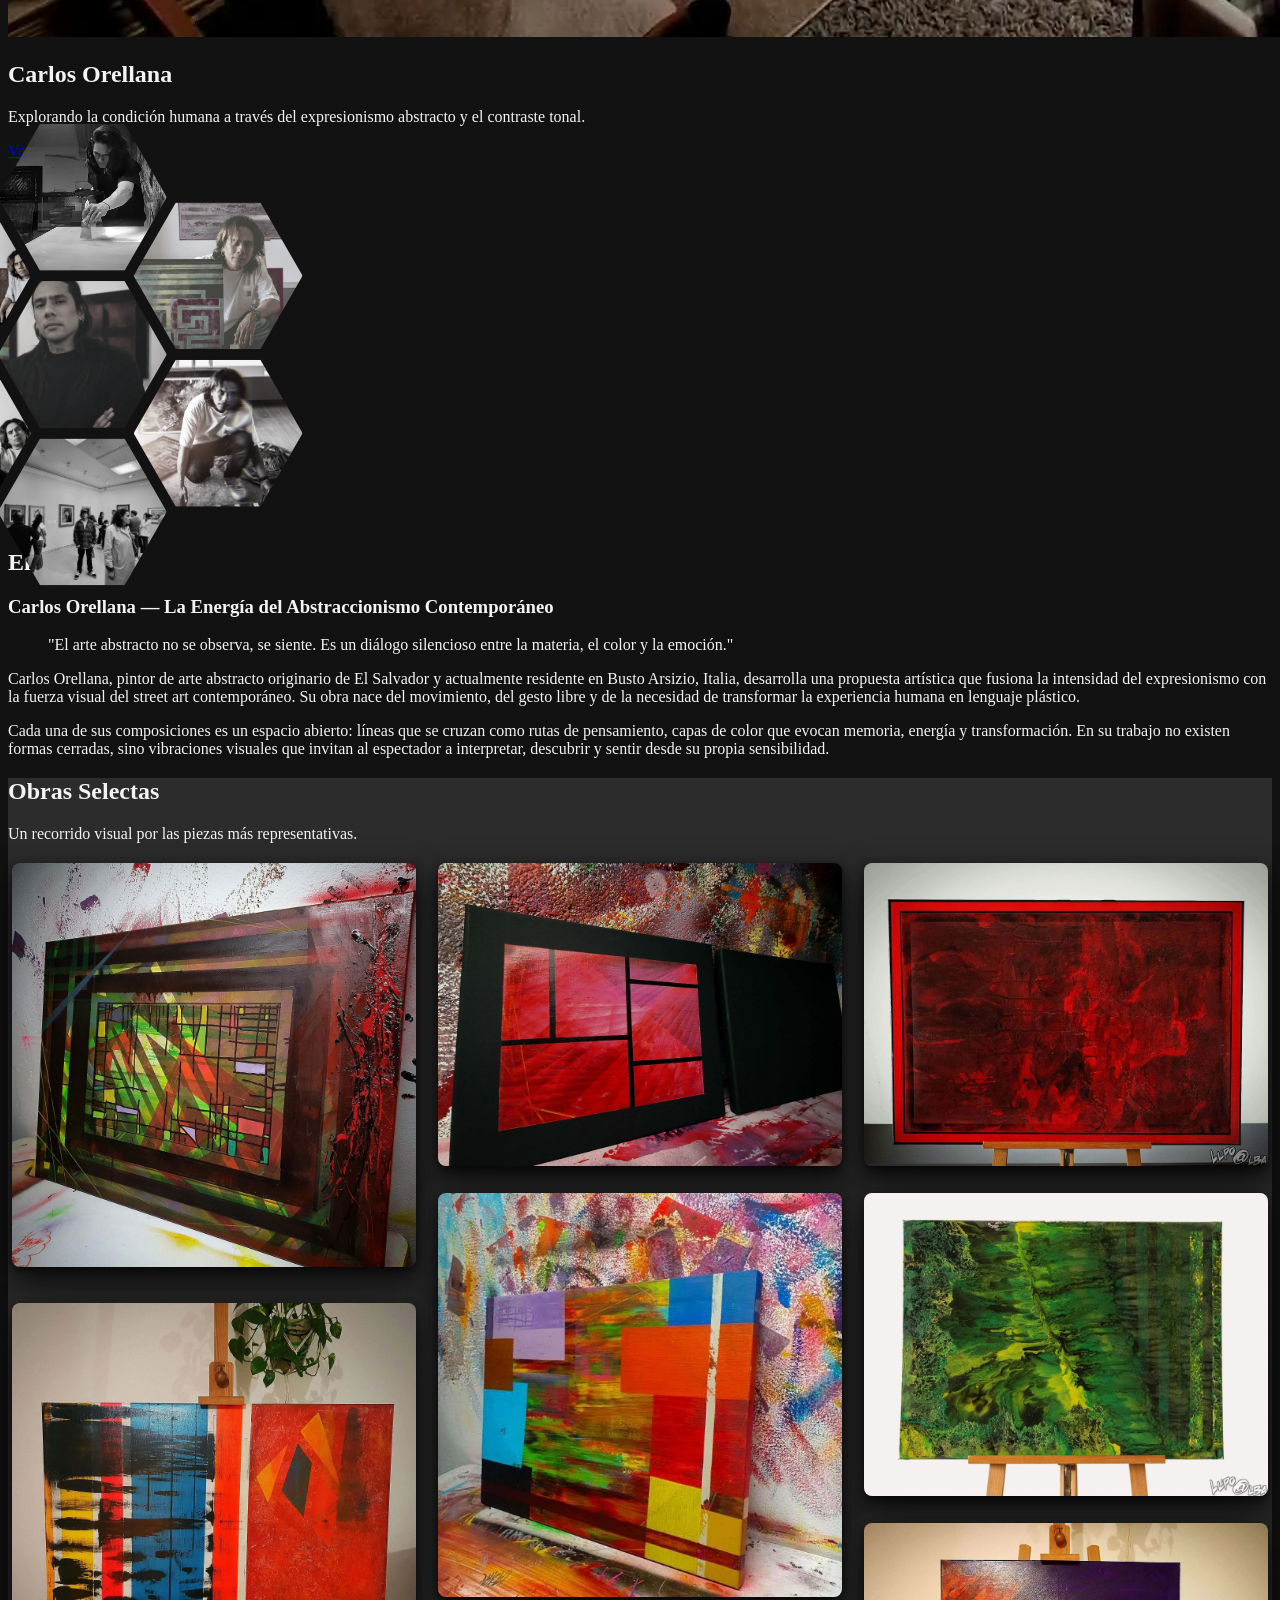
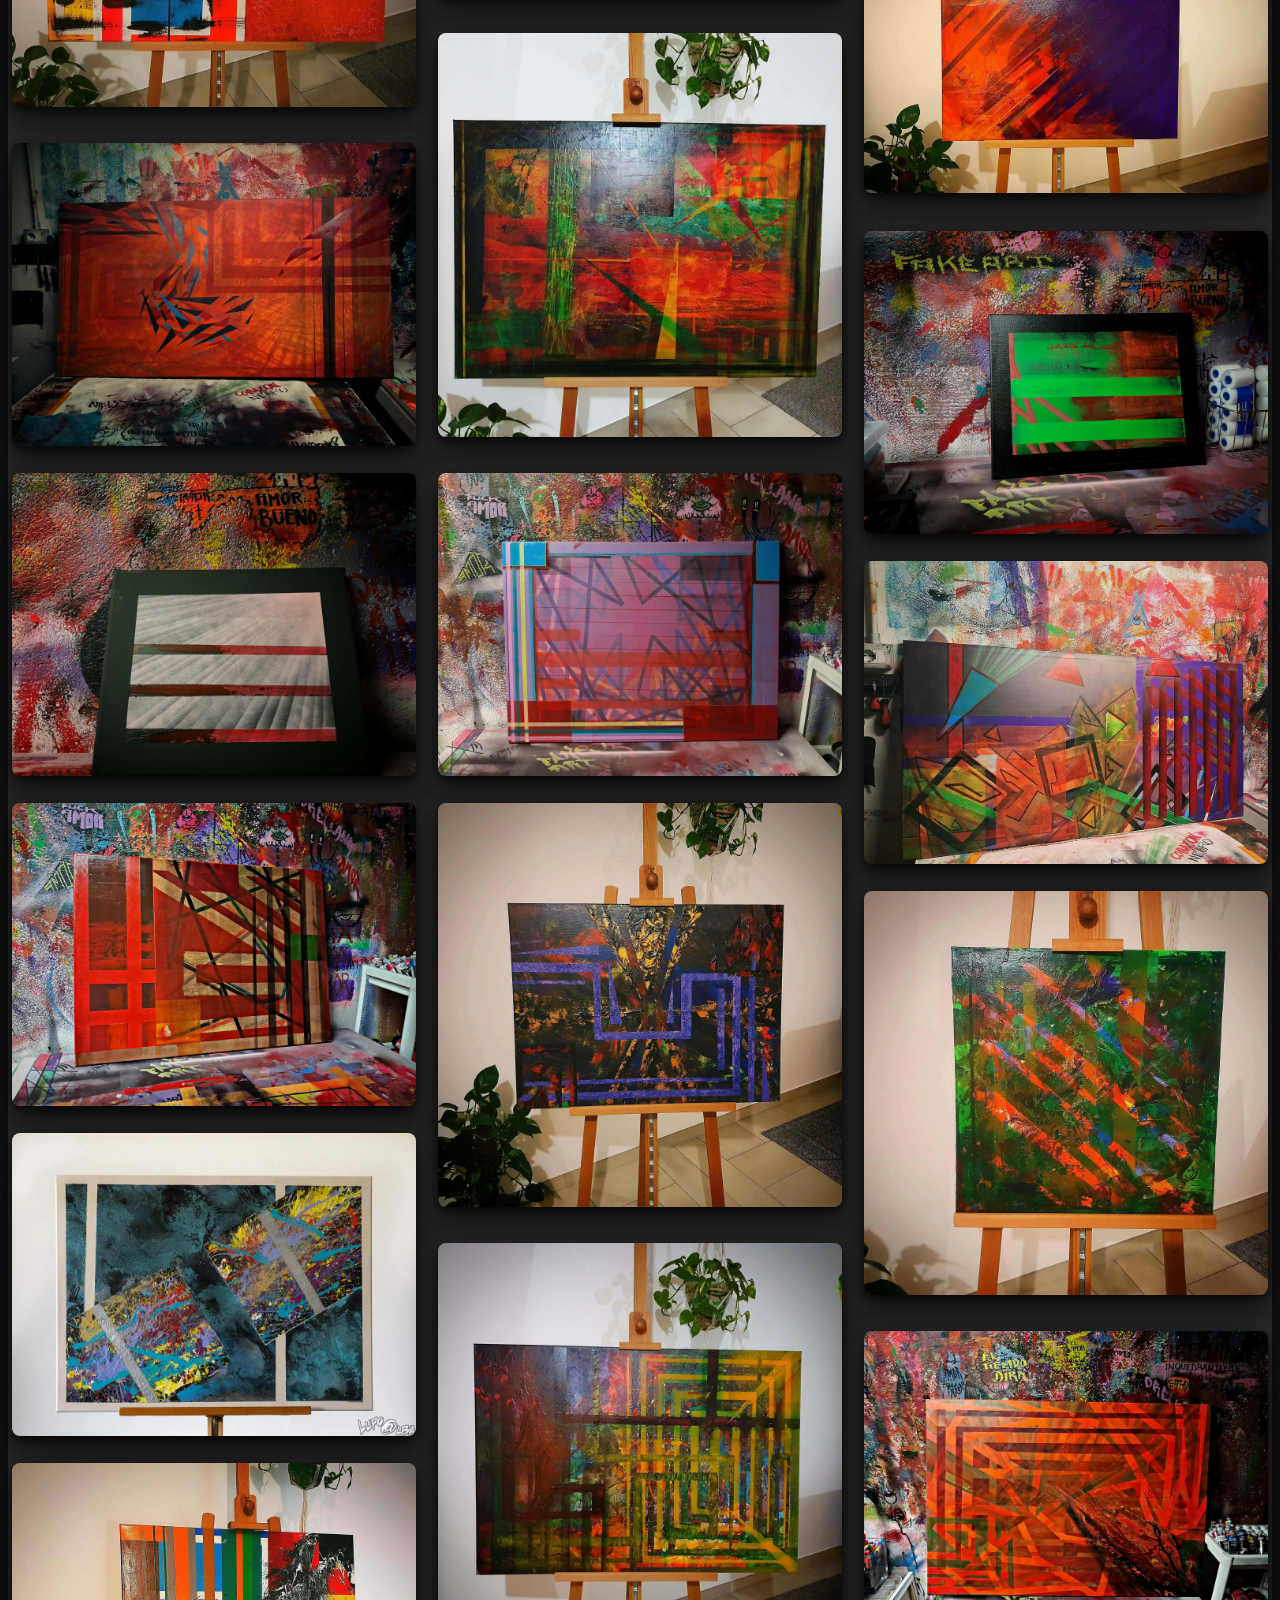
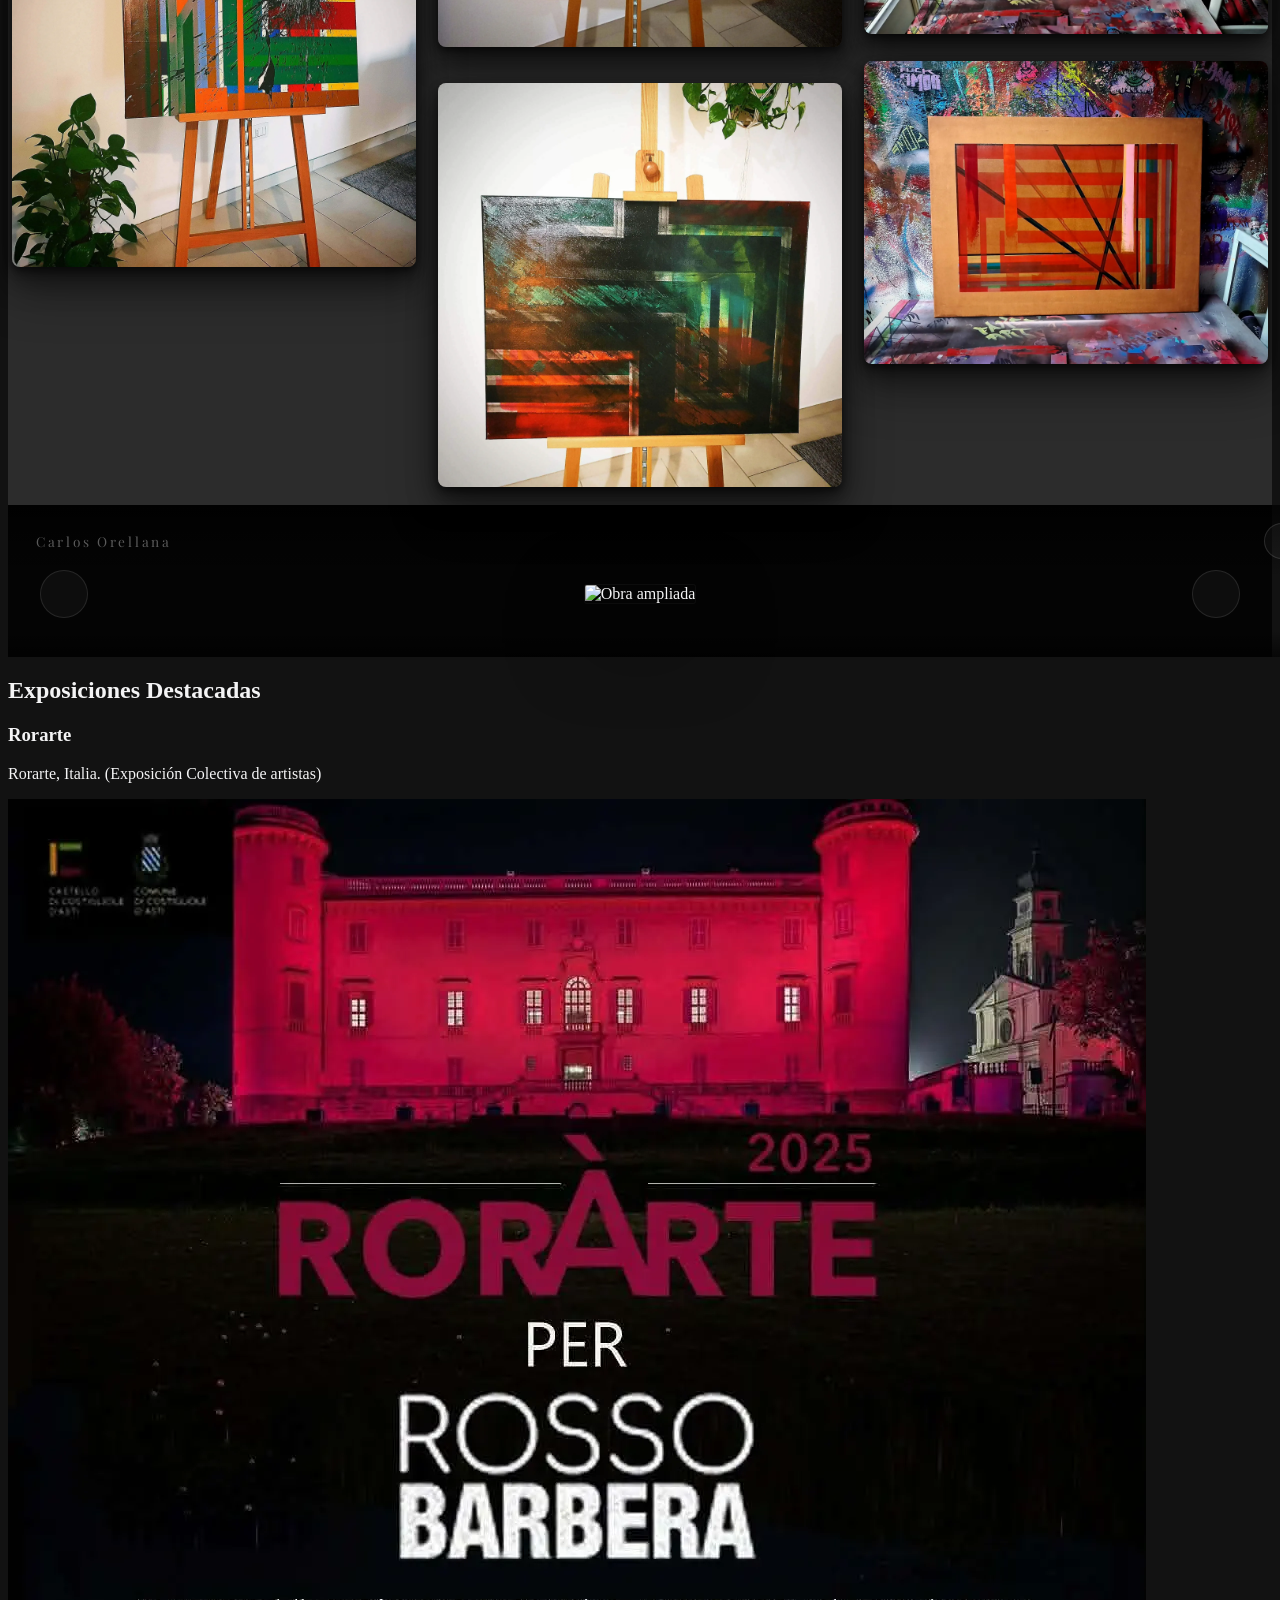
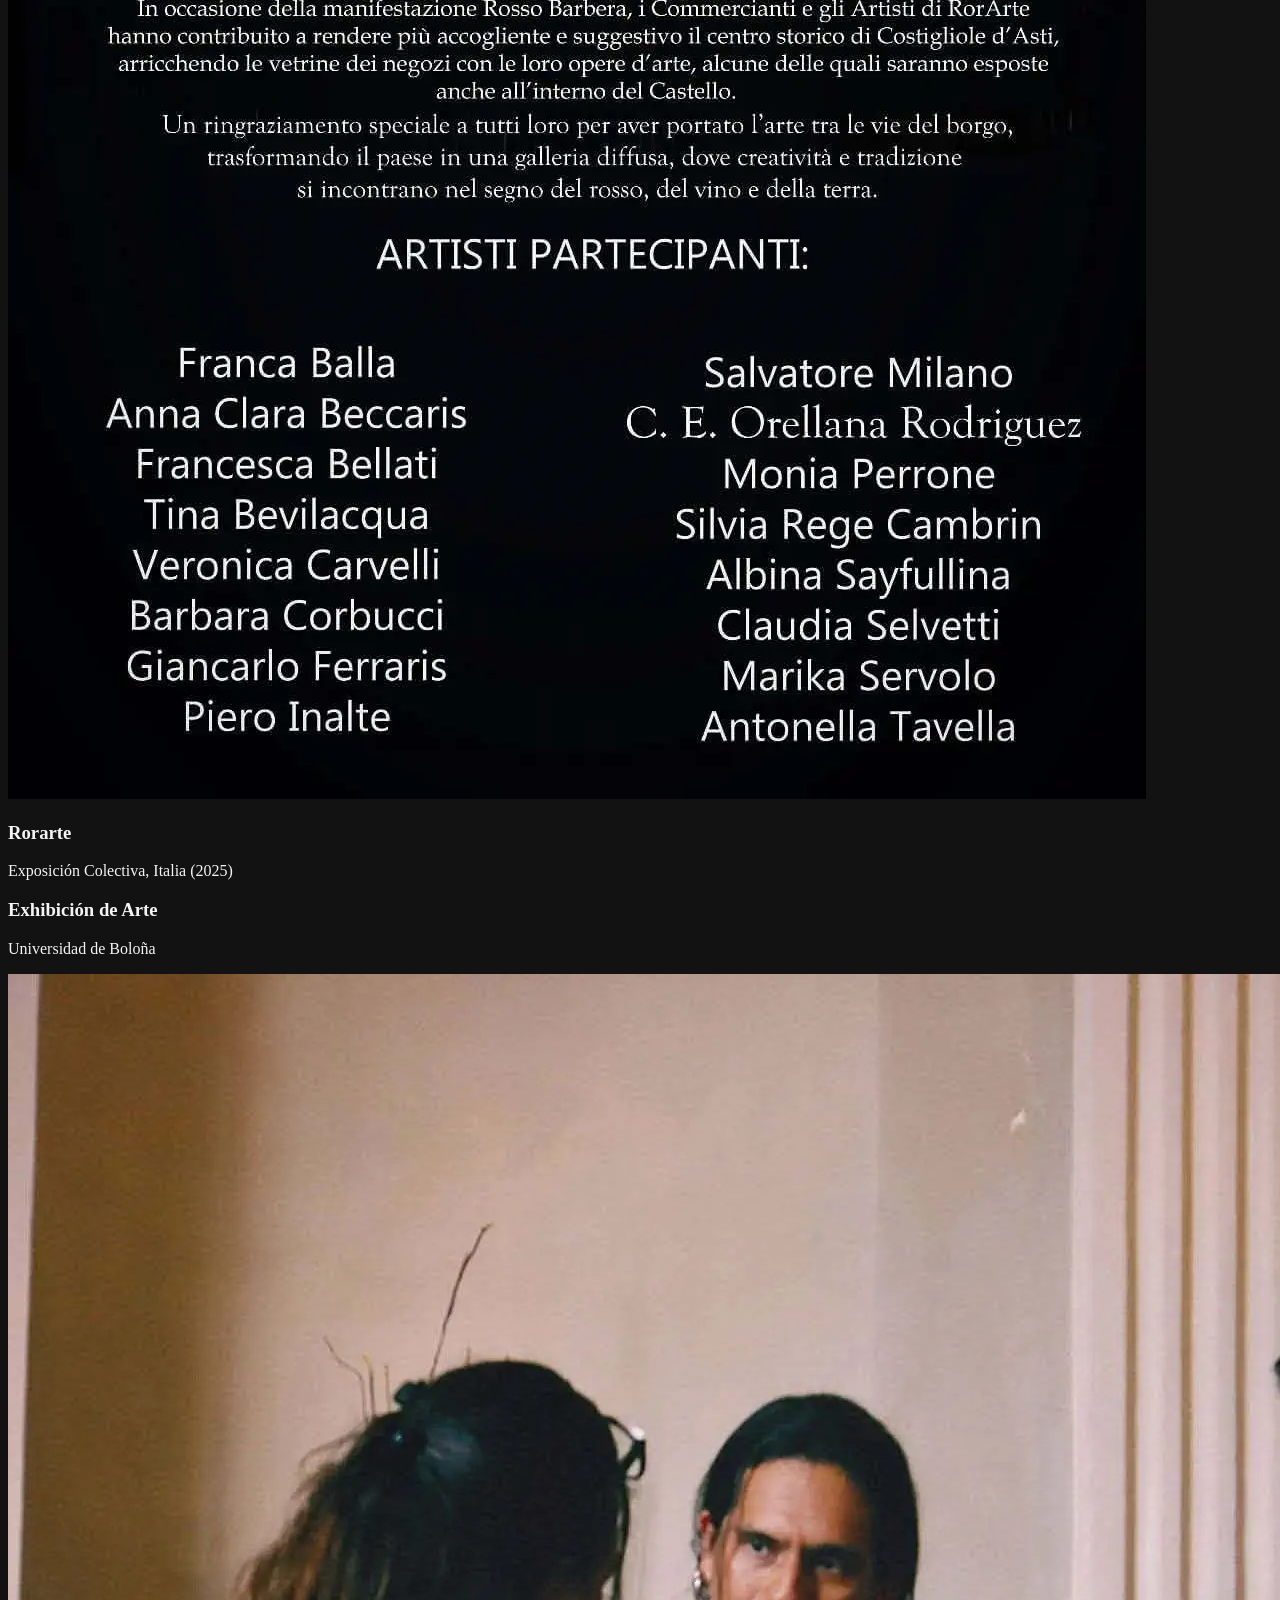
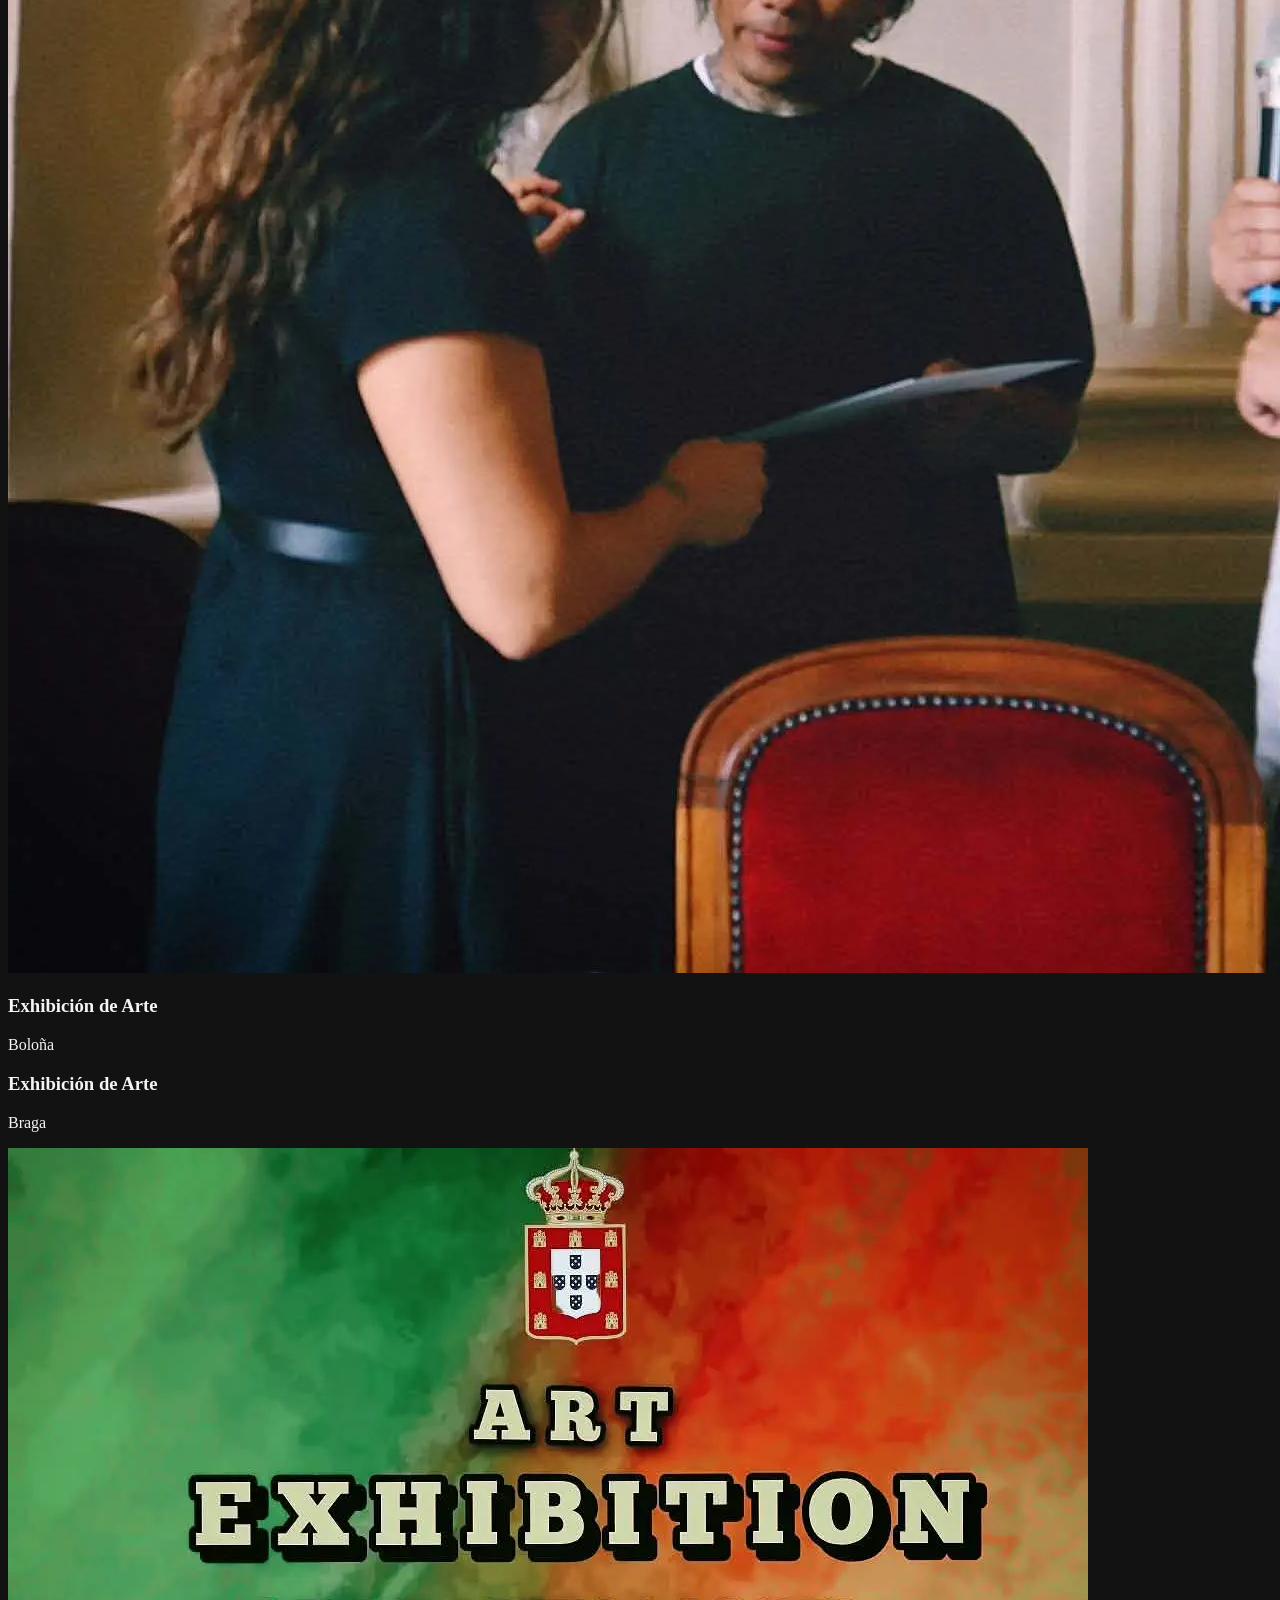
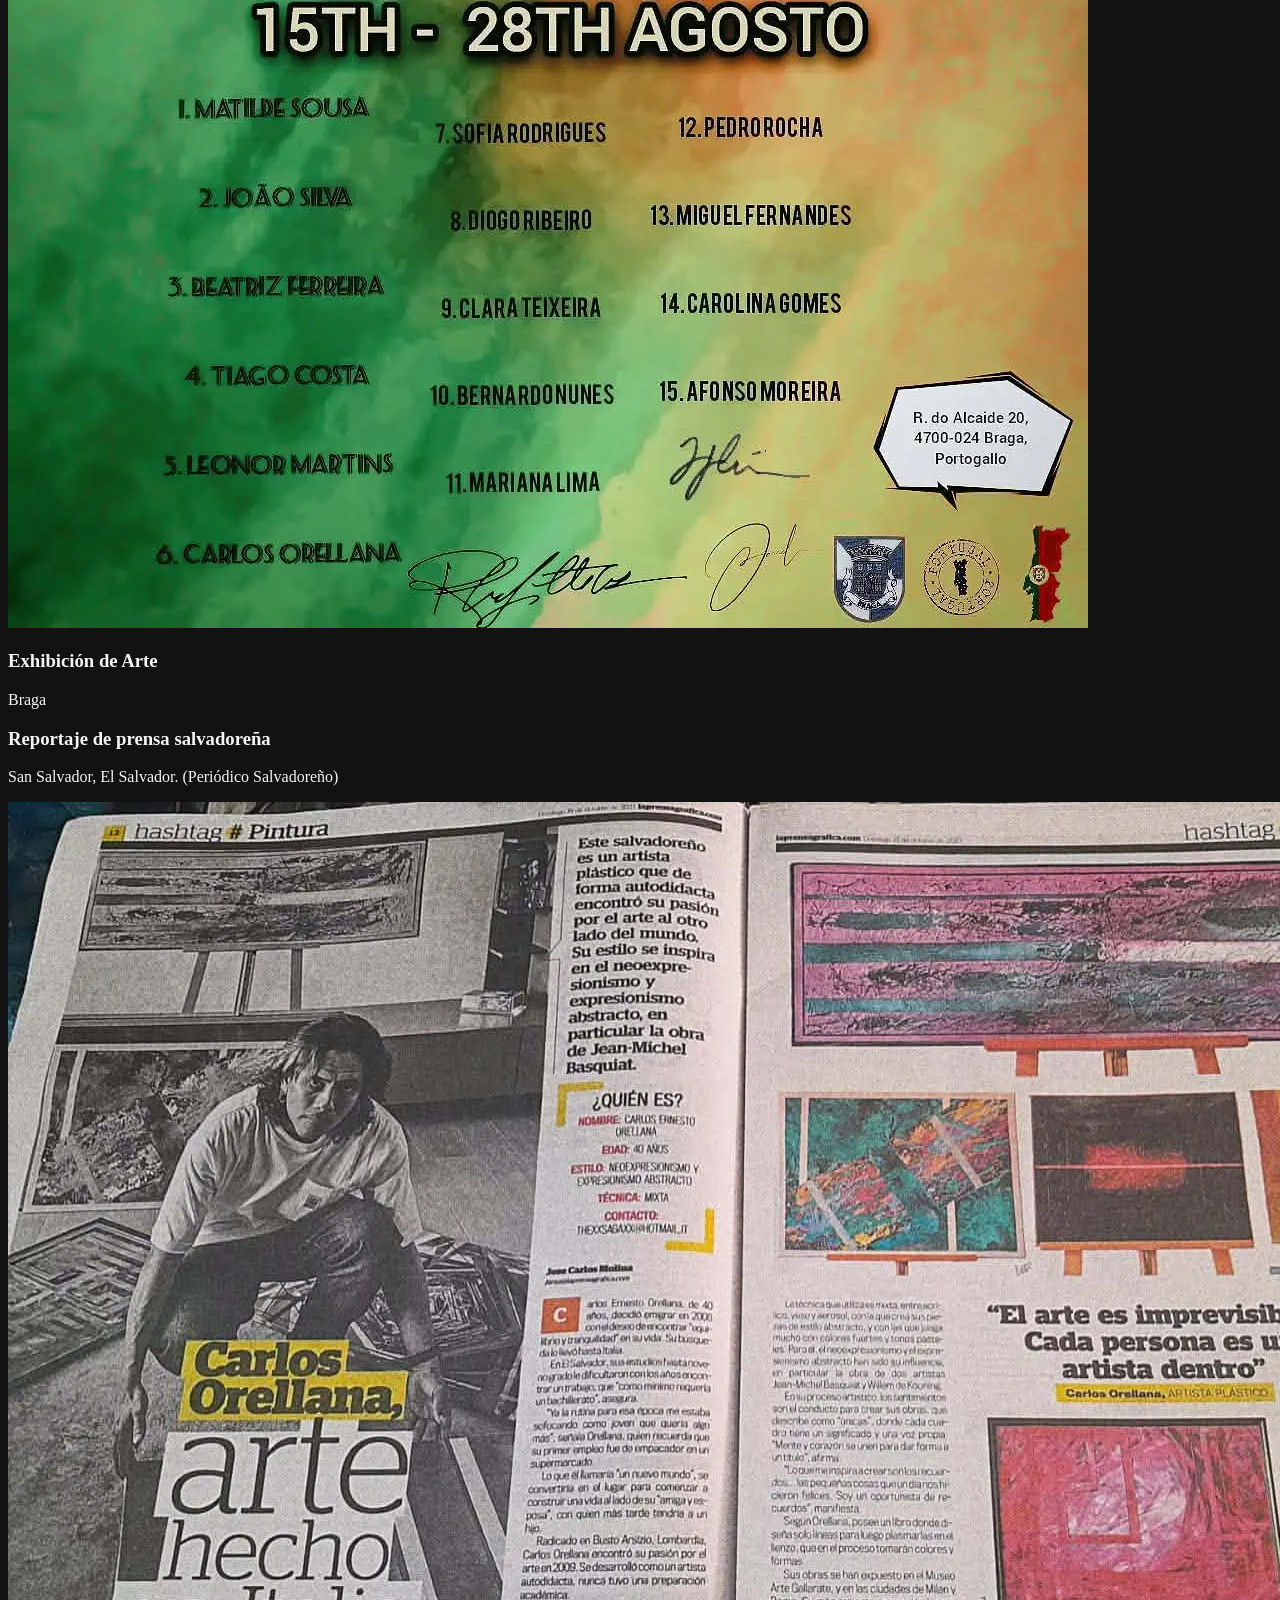
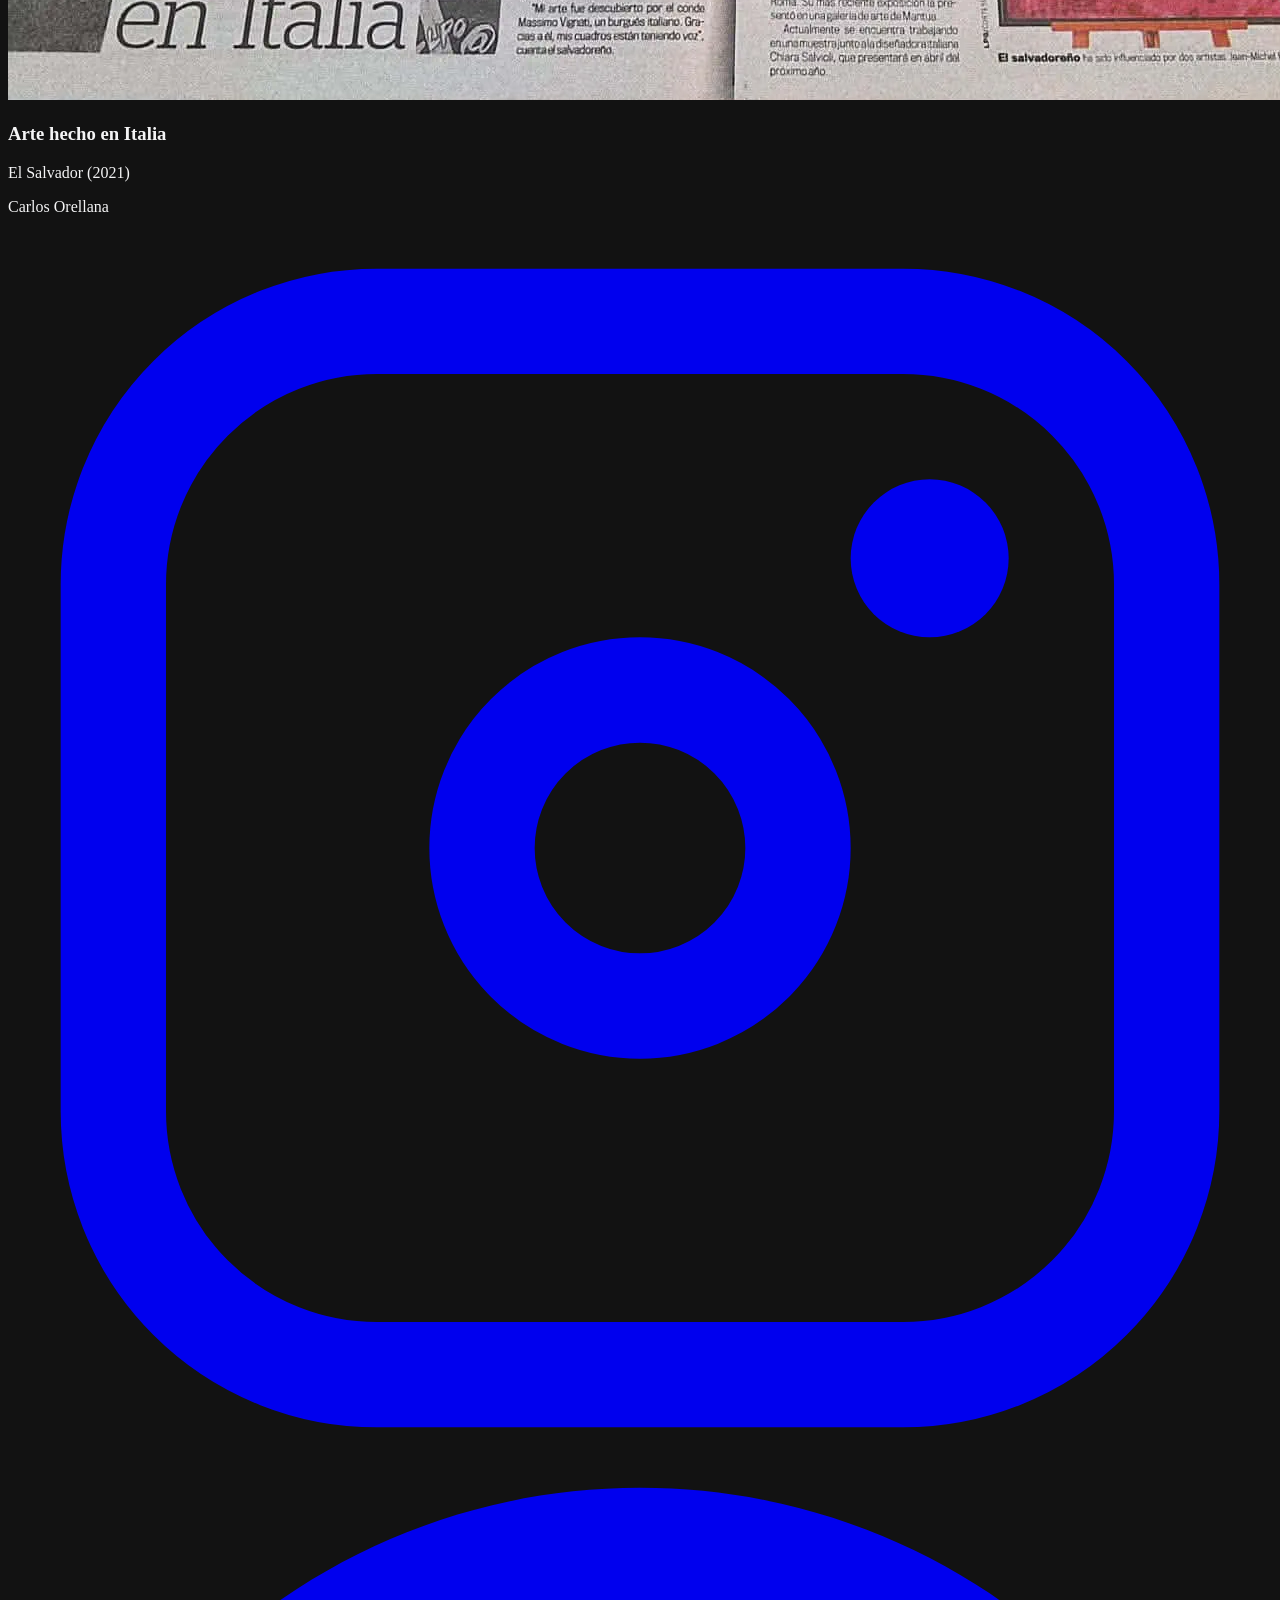
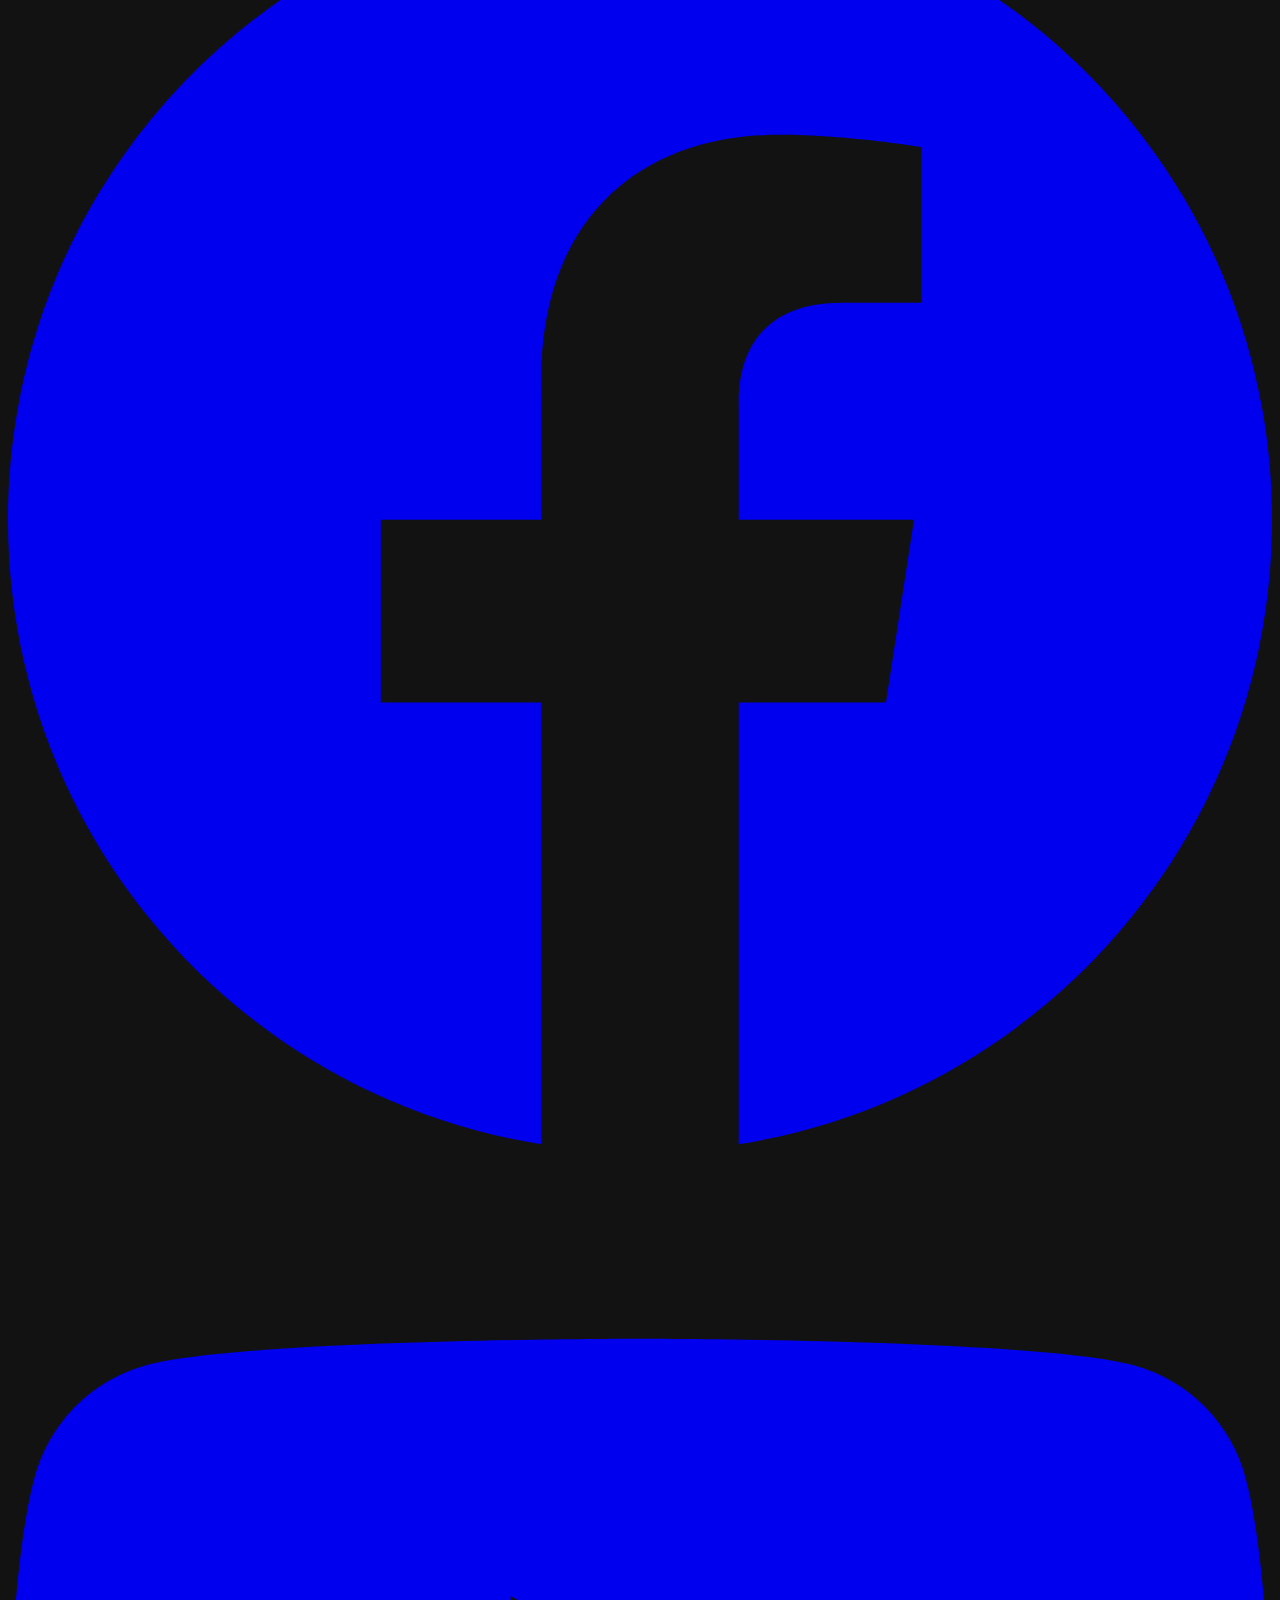
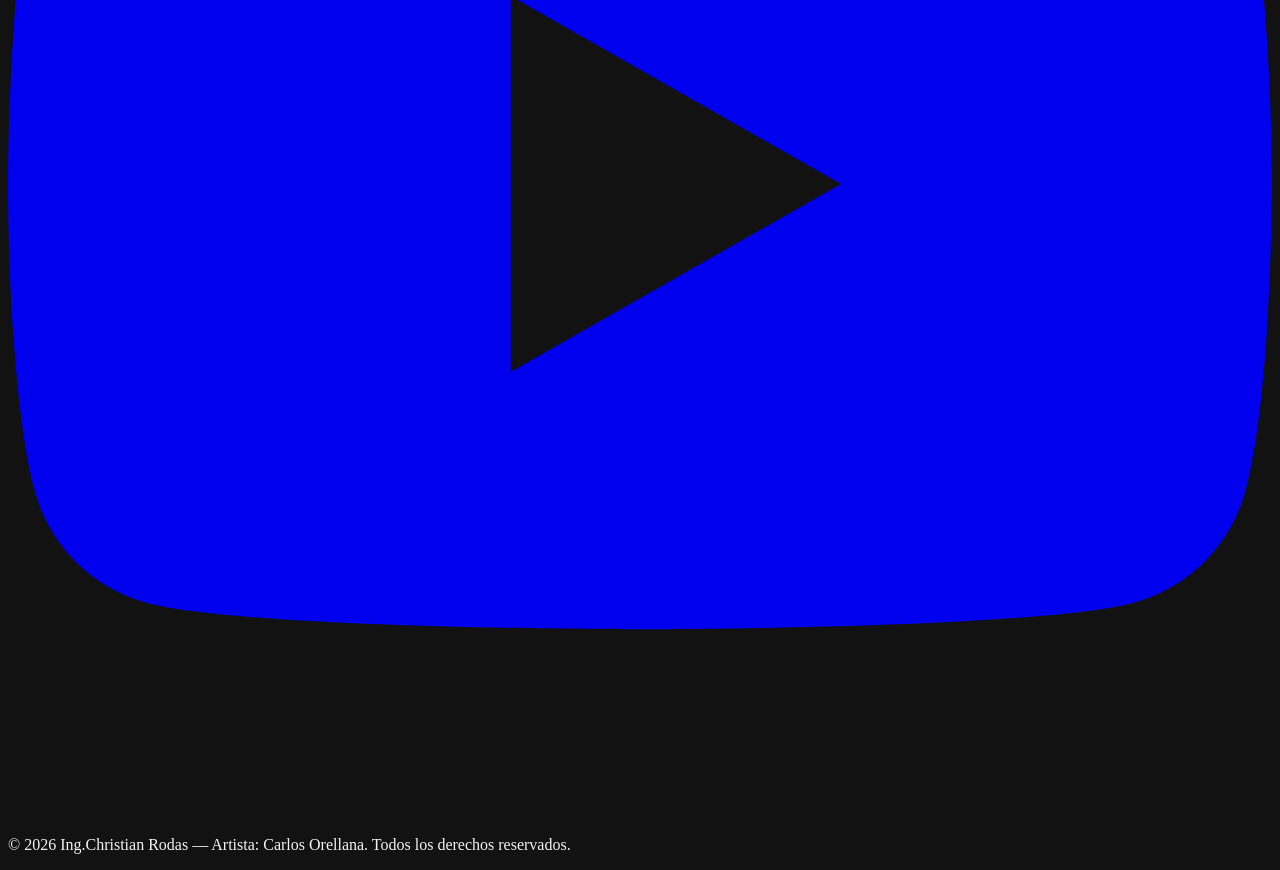
==== commit 29cea40e: "modificado las redes sociales v4" ====
--- a/index.html
+++ b/index.html
@@ -254,7 +254,7 @@
                             <div class="w-2 h-2 rounded-full bg-white group-hover:bg-sober-900 transition-colors"></div>
                         </div>
                         <div class="w-[calc(100%-4rem)] md:w-[calc(50%-2.5rem)] pl-4 md:pl-0 md:group-odd:text-right">
-                            <span class="text-sober-accent text-sm font-semibold uppercase tracking-widest">2025</span>
+                            <span class="text-sober-accent text-sm font-semibold uppercase tracking-widest"></span>
                             <h3 class="font-serif text-2xl text-white mt-1 mb-2">Rorarte</h3>
                             <p class="text-sober-300 font-light text-sm mb-4" data-i18n="expo_1">Rorarte, Italia. (Exposición Colectiva de artistas)</p>
                             <div class="inline-block overflow-hidden rounded-sm border border-white/5 shadow-xl cursor-pointer gallery-item" data-gallery="exposiciones" onclick="openLightbox(this)">
@@ -269,7 +269,7 @@
                             <div class="w-2 h-2 rounded-full bg-sober-800 group-hover:bg-white transition-colors"></div>
                         </div>
                         <div class="w-[calc(100%-4rem)] md:w-[calc(50%-2.5rem)] pl-4 md:pl-0 md:group-odd:text-right">
-                            <span class="text-sober-accent text-sm font-semibold uppercase tracking-widest">2024</span>
+                            <span class="text-sober-accent text-sm font-semibold uppercase tracking-widest"></span>
                             <h3 class="font-serif text-2xl text-white mt-1 mb-2">Exhibición de Arte</h3>
                             <p class="text-sober-300 font-light text-sm mb-4" data-i18n="expo_2">Universidad de Boloña</p>
                             <div class="inline-block overflow-hidden rounded-sm border border-white/5 shadow-xl cursor-pointer gallery-item" data-gallery="exposiciones" onclick="openLightbox(this)">
@@ -284,7 +284,7 @@
                             <div class="w-2 h-2 rounded-full bg-sober-800 group-hover:bg-white transition-colors"></div>
                         </div>
                         <div class="w-[calc(100%-4rem)] md:w-[calc(50%-2.5rem)] pl-4 md:pl-0 md:group-odd:text-right">
-                            <span class="text-sober-accent text-sm font-semibold uppercase tracking-widest">2023</span>
+                            <span class="text-sober-accent text-sm font-semibold uppercase tracking-widest"></span>
                             <h3 class="font-serif text-2xl text-white mt-1 mb-2">Exhibición de Arte</h3>
                             <p class="text-sober-300 font-light text-sm mb-4" data-i18n="expo_3">Braga</p>
                             <div class="inline-block overflow-hidden rounded-sm border border-white/5 shadow-xl cursor-pointer gallery-item" data-gallery="exposiciones" onclick="openLightbox(this)">
@@ -299,7 +299,7 @@
                             <div class="w-2 h-2 rounded-full bg-sober-800 group-hover:bg-white transition-colors"></div>
                         </div>
                         <div class="w-[calc(100%-4rem)] md:w-[calc(50%-2.5rem)] pl-4 md:pl-0 md:group-odd:text-right">
-                            <span class="text-sober-accent text-sm font-semibold uppercase tracking-widest">2021</span>
+                            <span class="text-sober-accent text-sm font-semibold uppercase tracking-widest"></span>
                             <h3 class="font-serif text-2xl text-white mt-1 mb-2">Reportaje de prensa salvadoreña</h3>
                             <p class="text-sober-300 font-light text-sm mb-4" data-i18n="expo_4">San Salvador, El Salvador. (Periódico Salvadoreño)</p>
                             <div class="inline-block overflow-hidden rounded-sm border border-white/5 shadow-xl cursor-pointer gallery-item" data-gallery="exposiciones" onclick="openLightbox(this)">
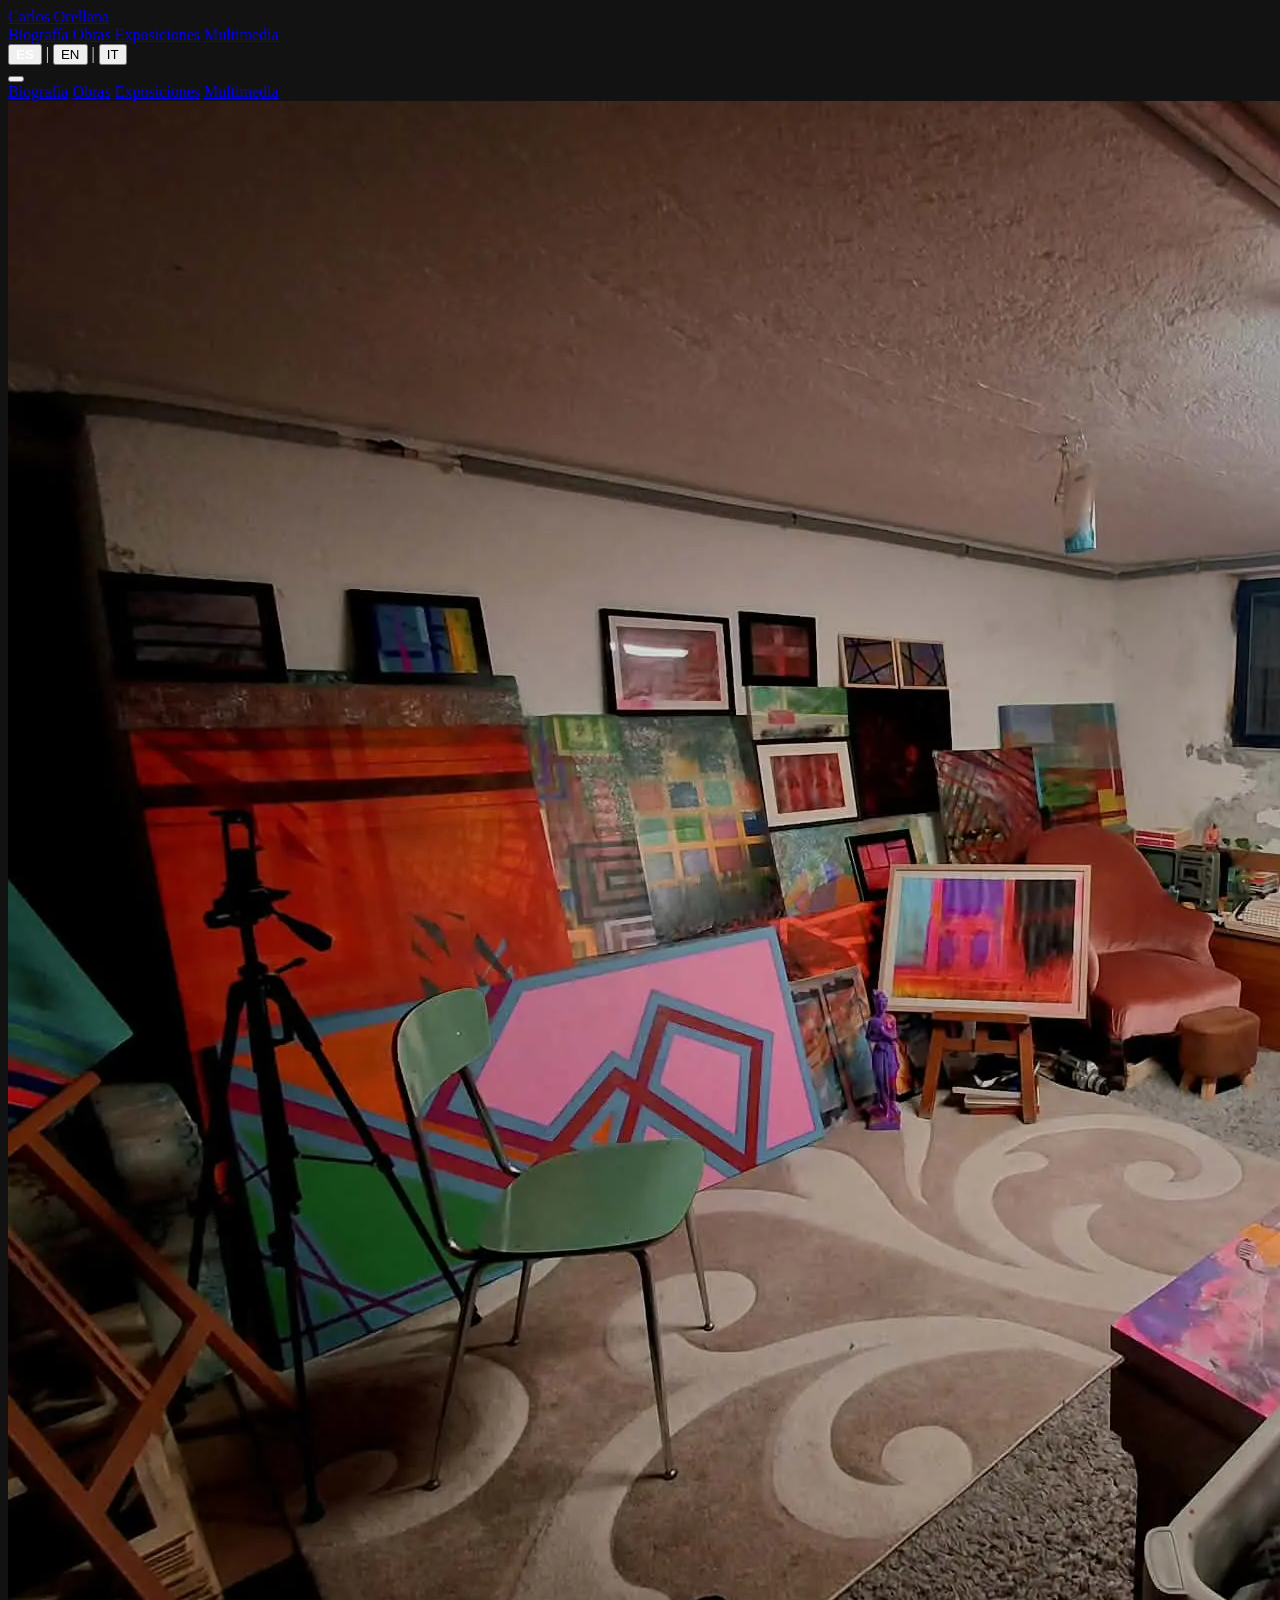
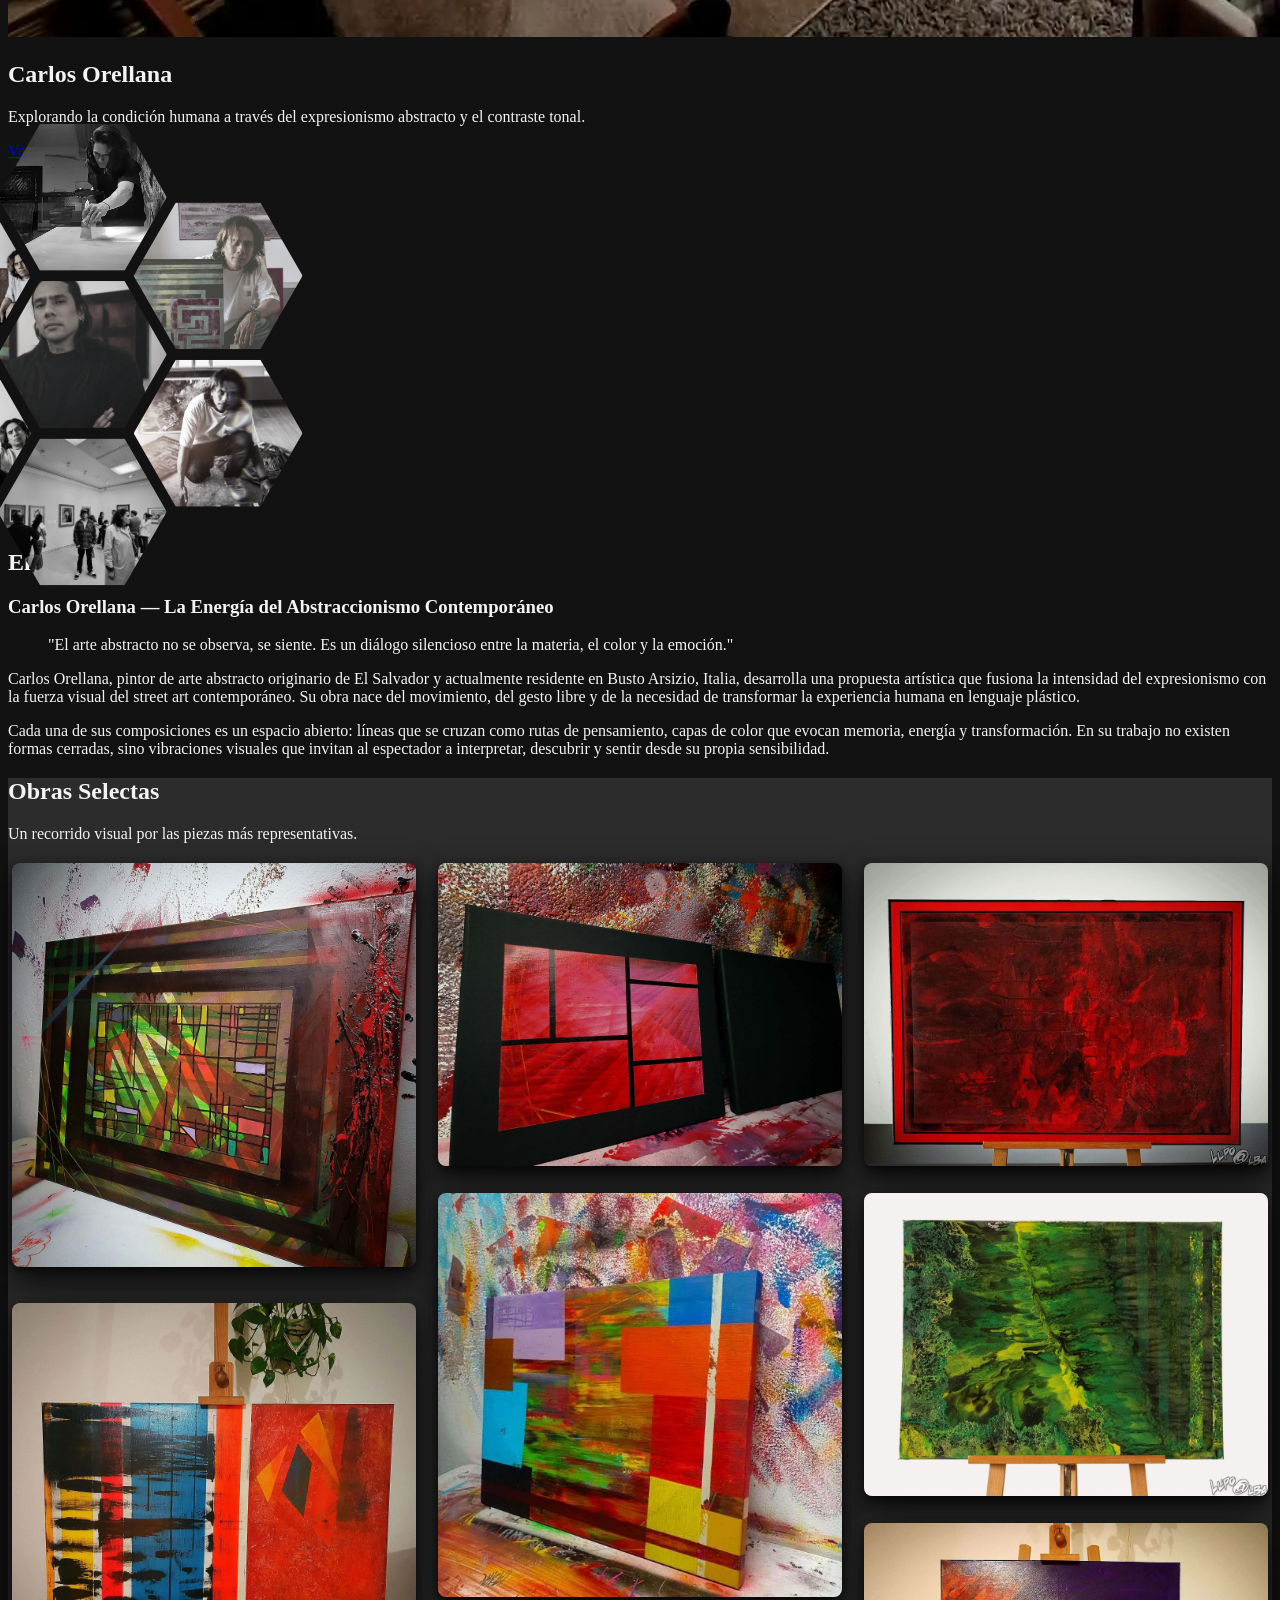
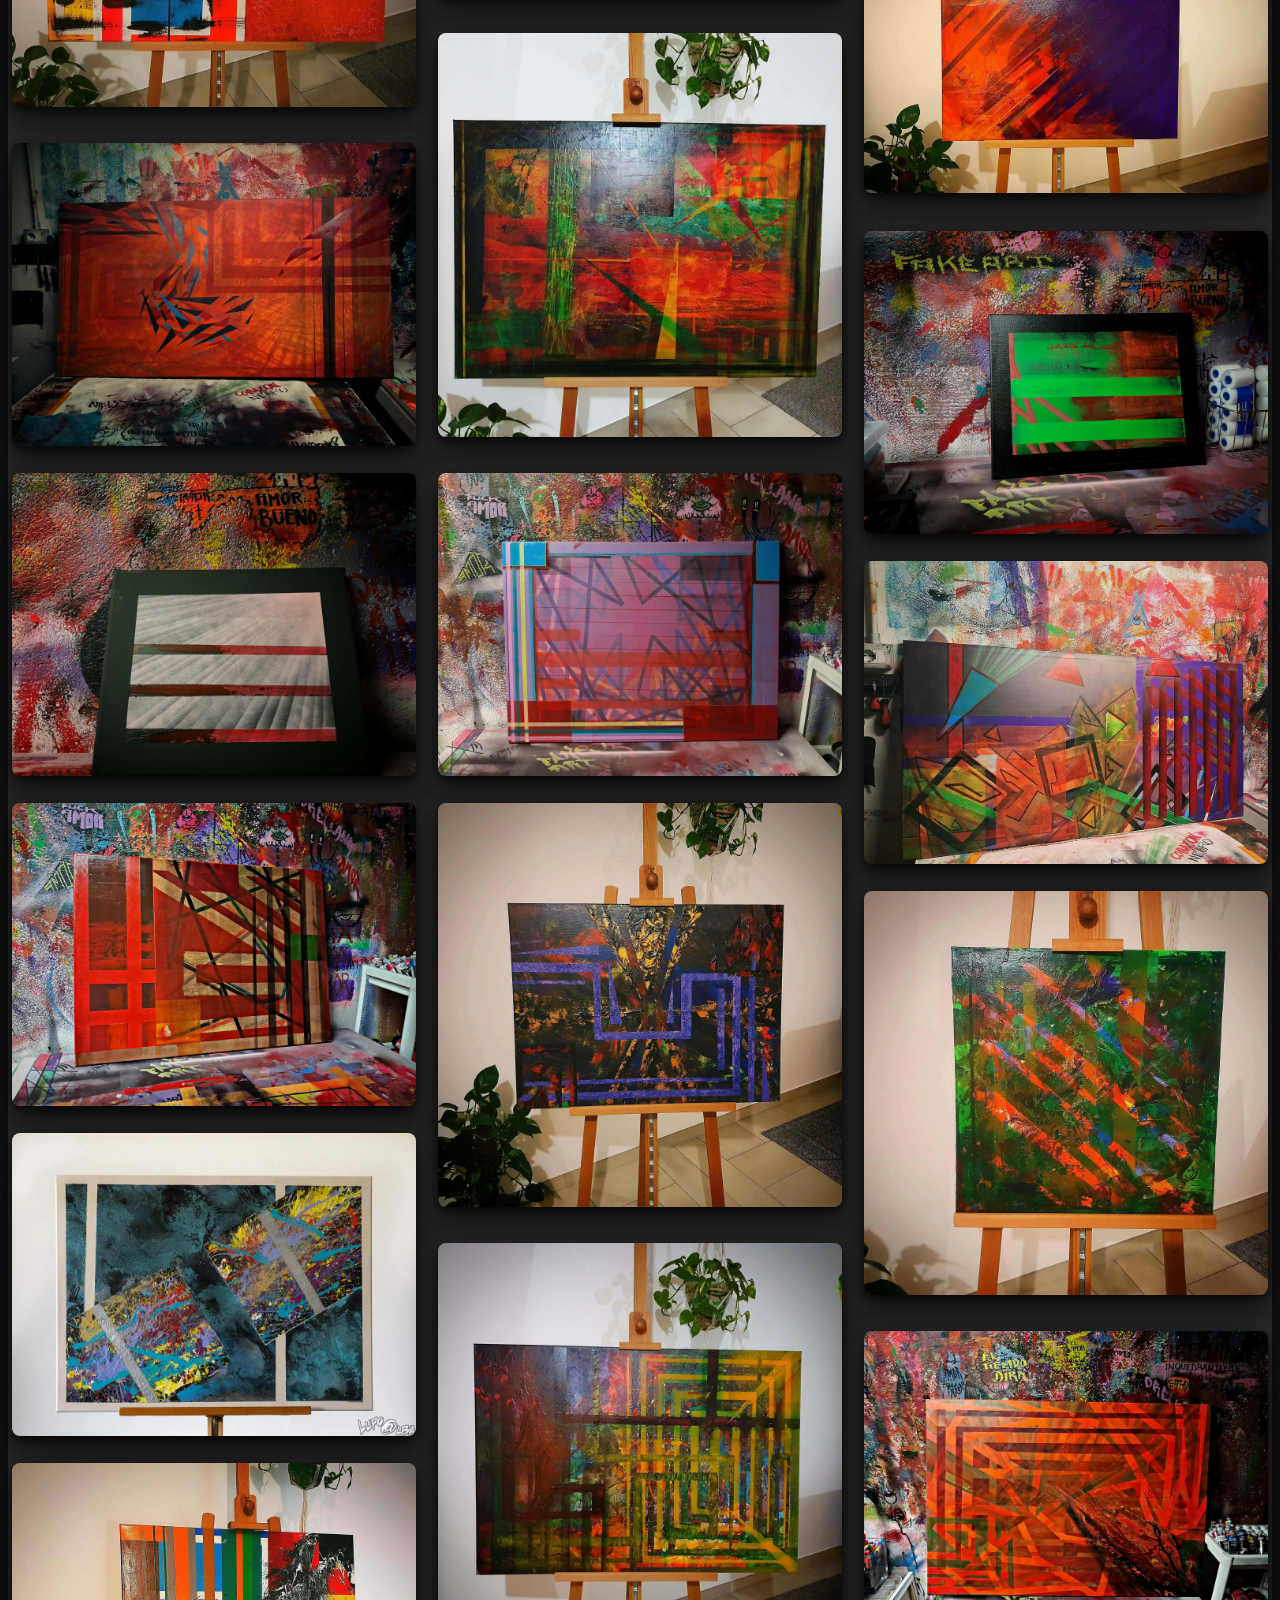
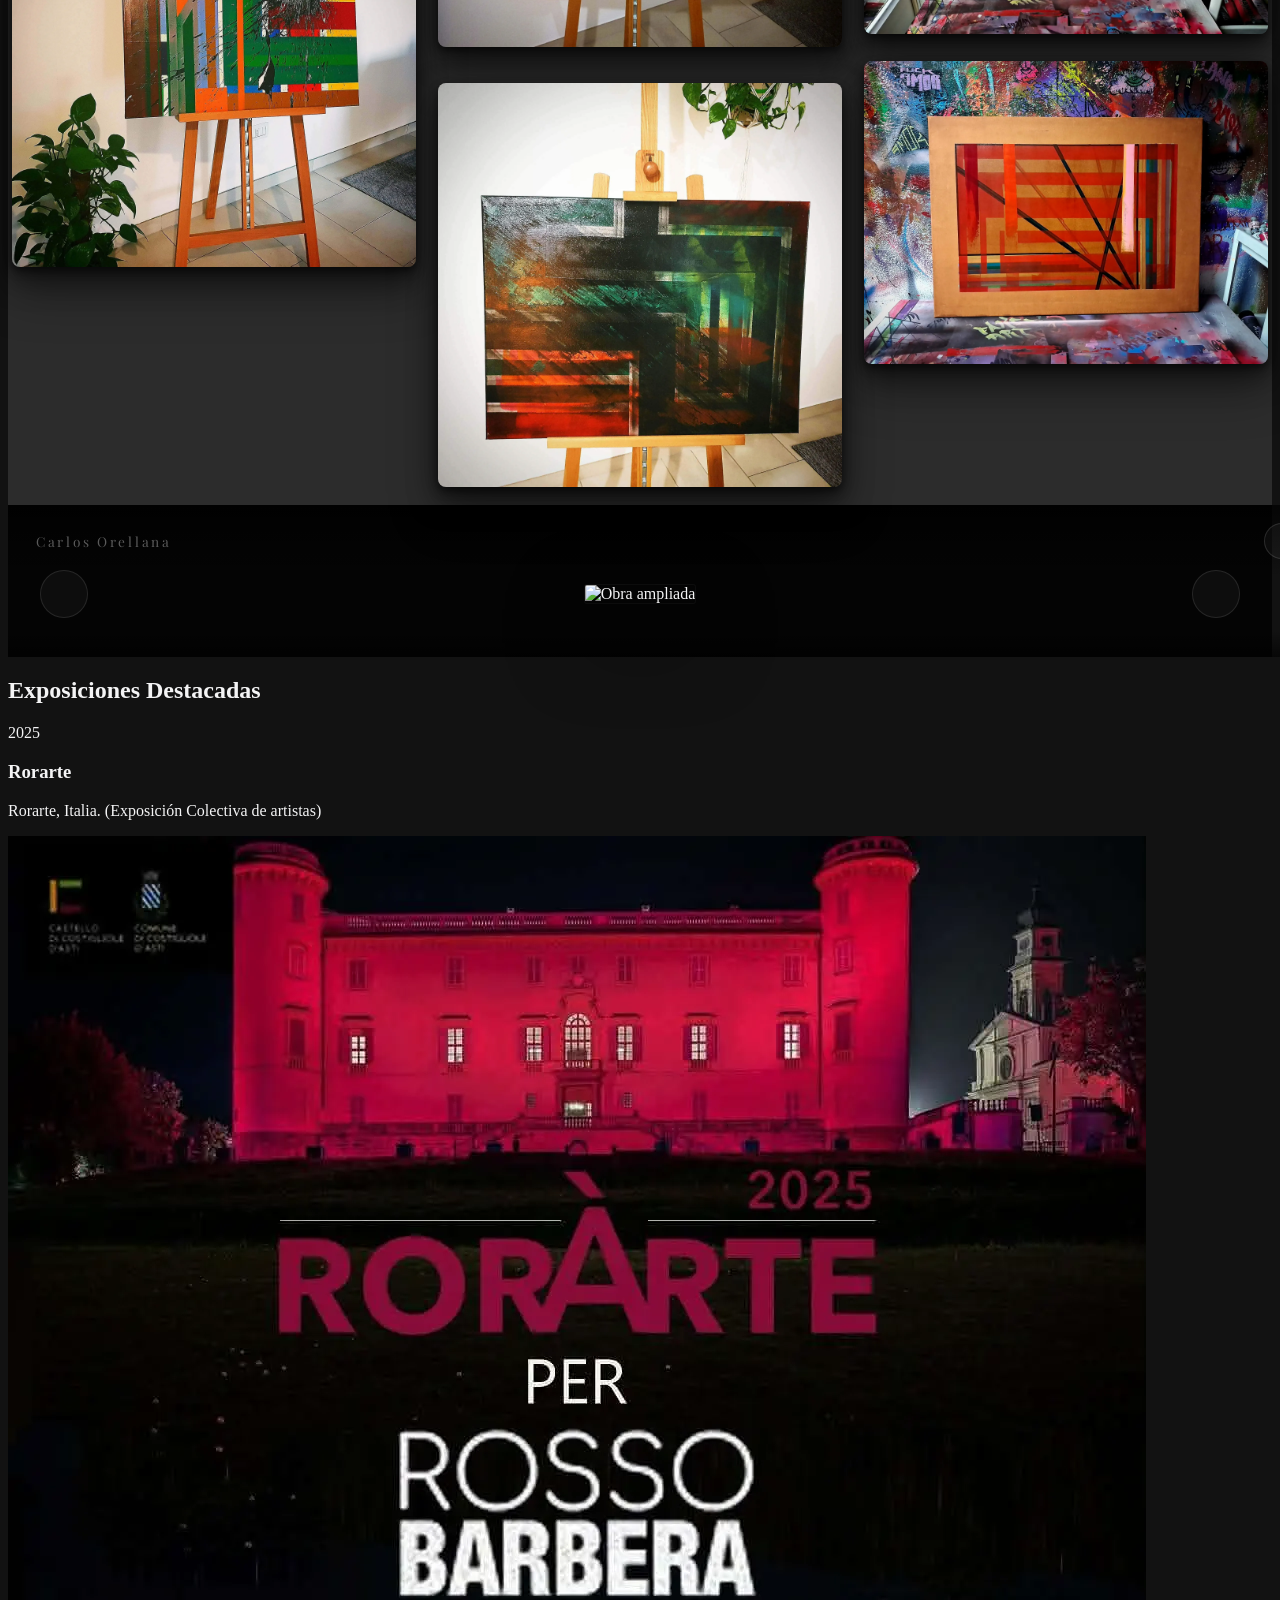
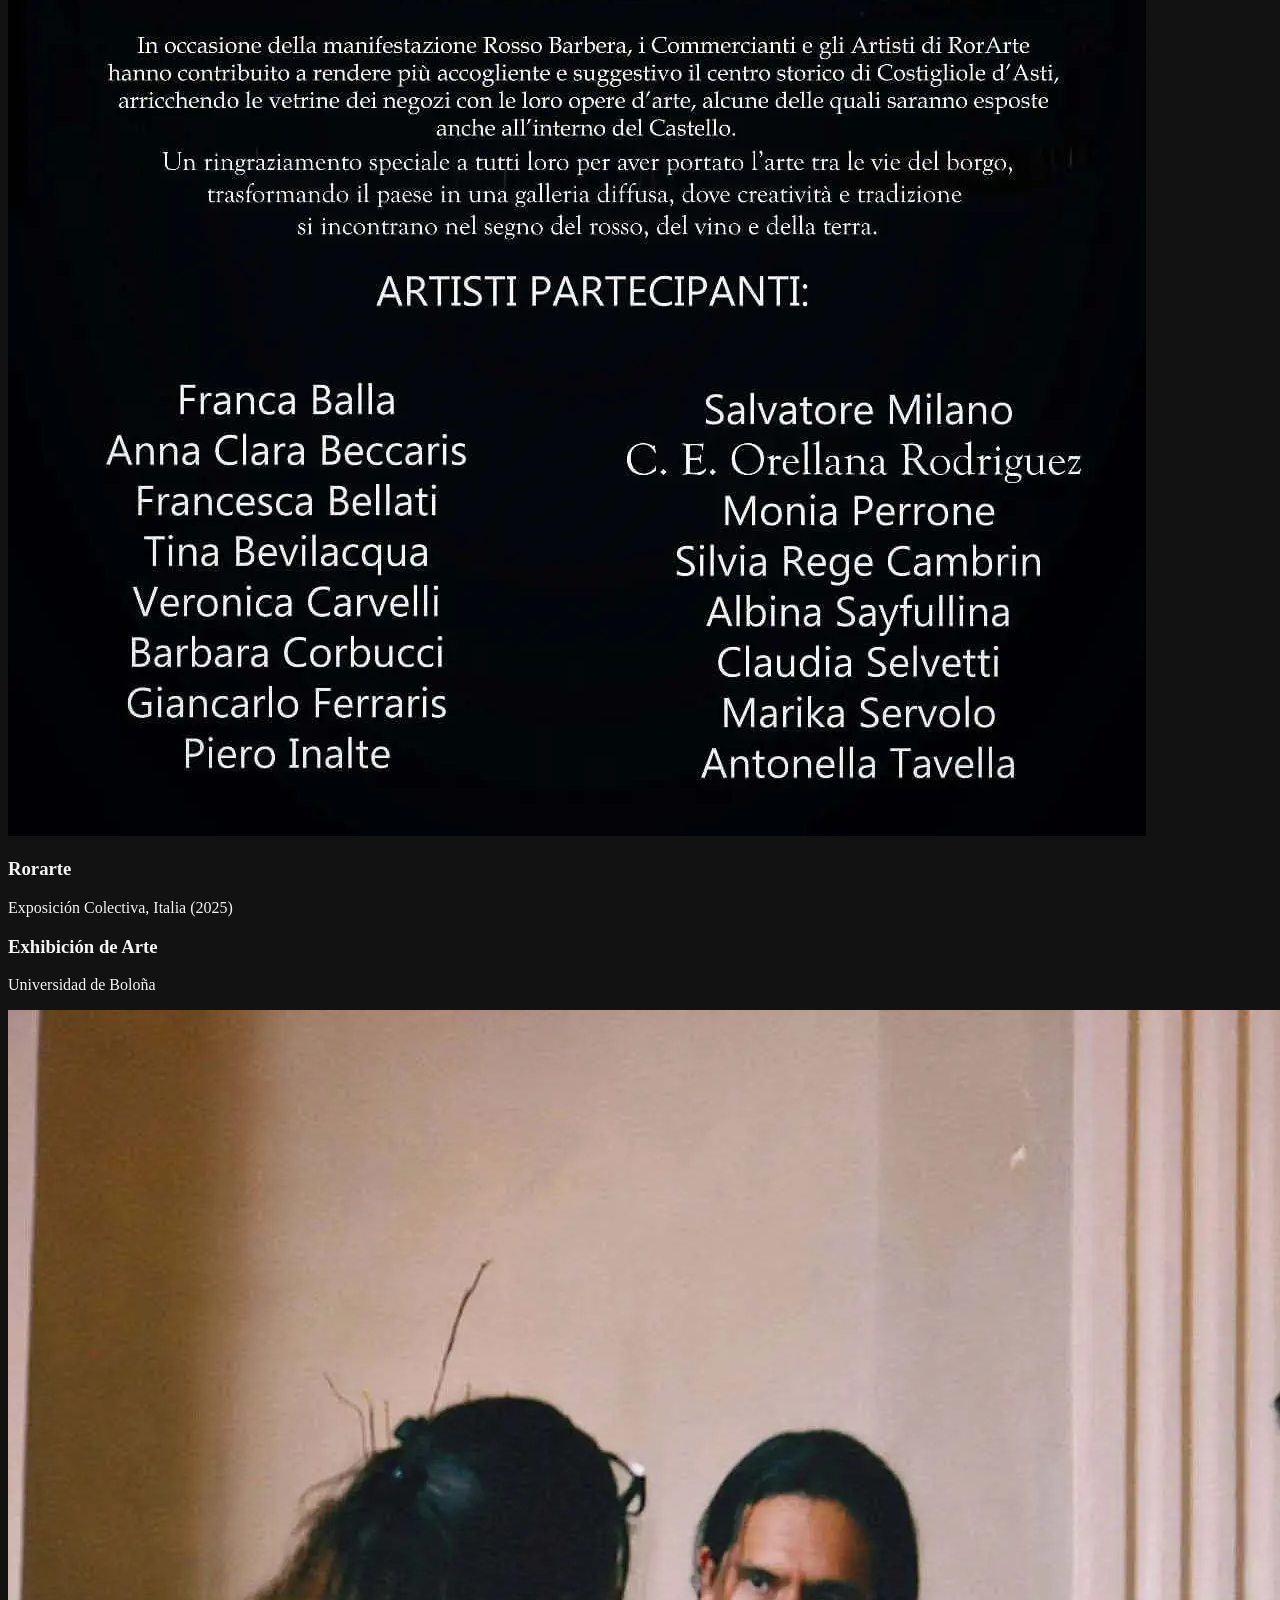
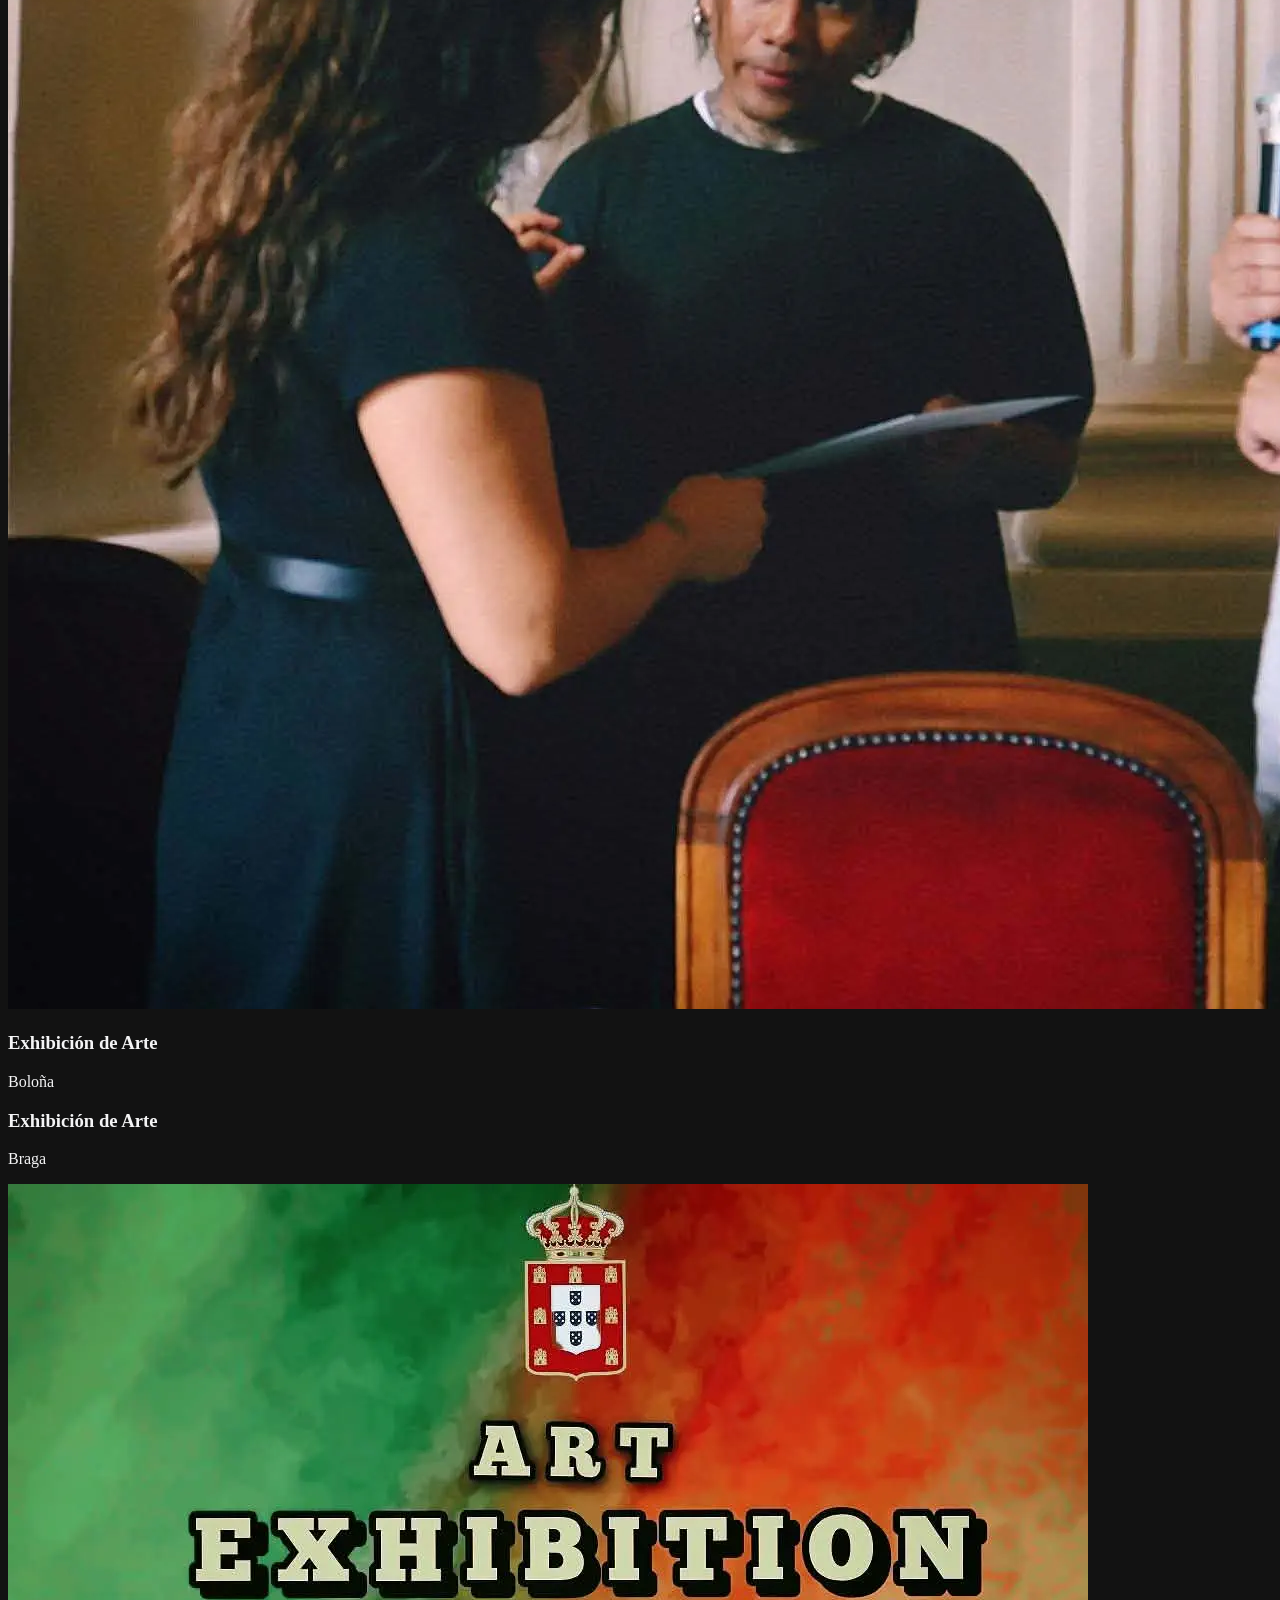
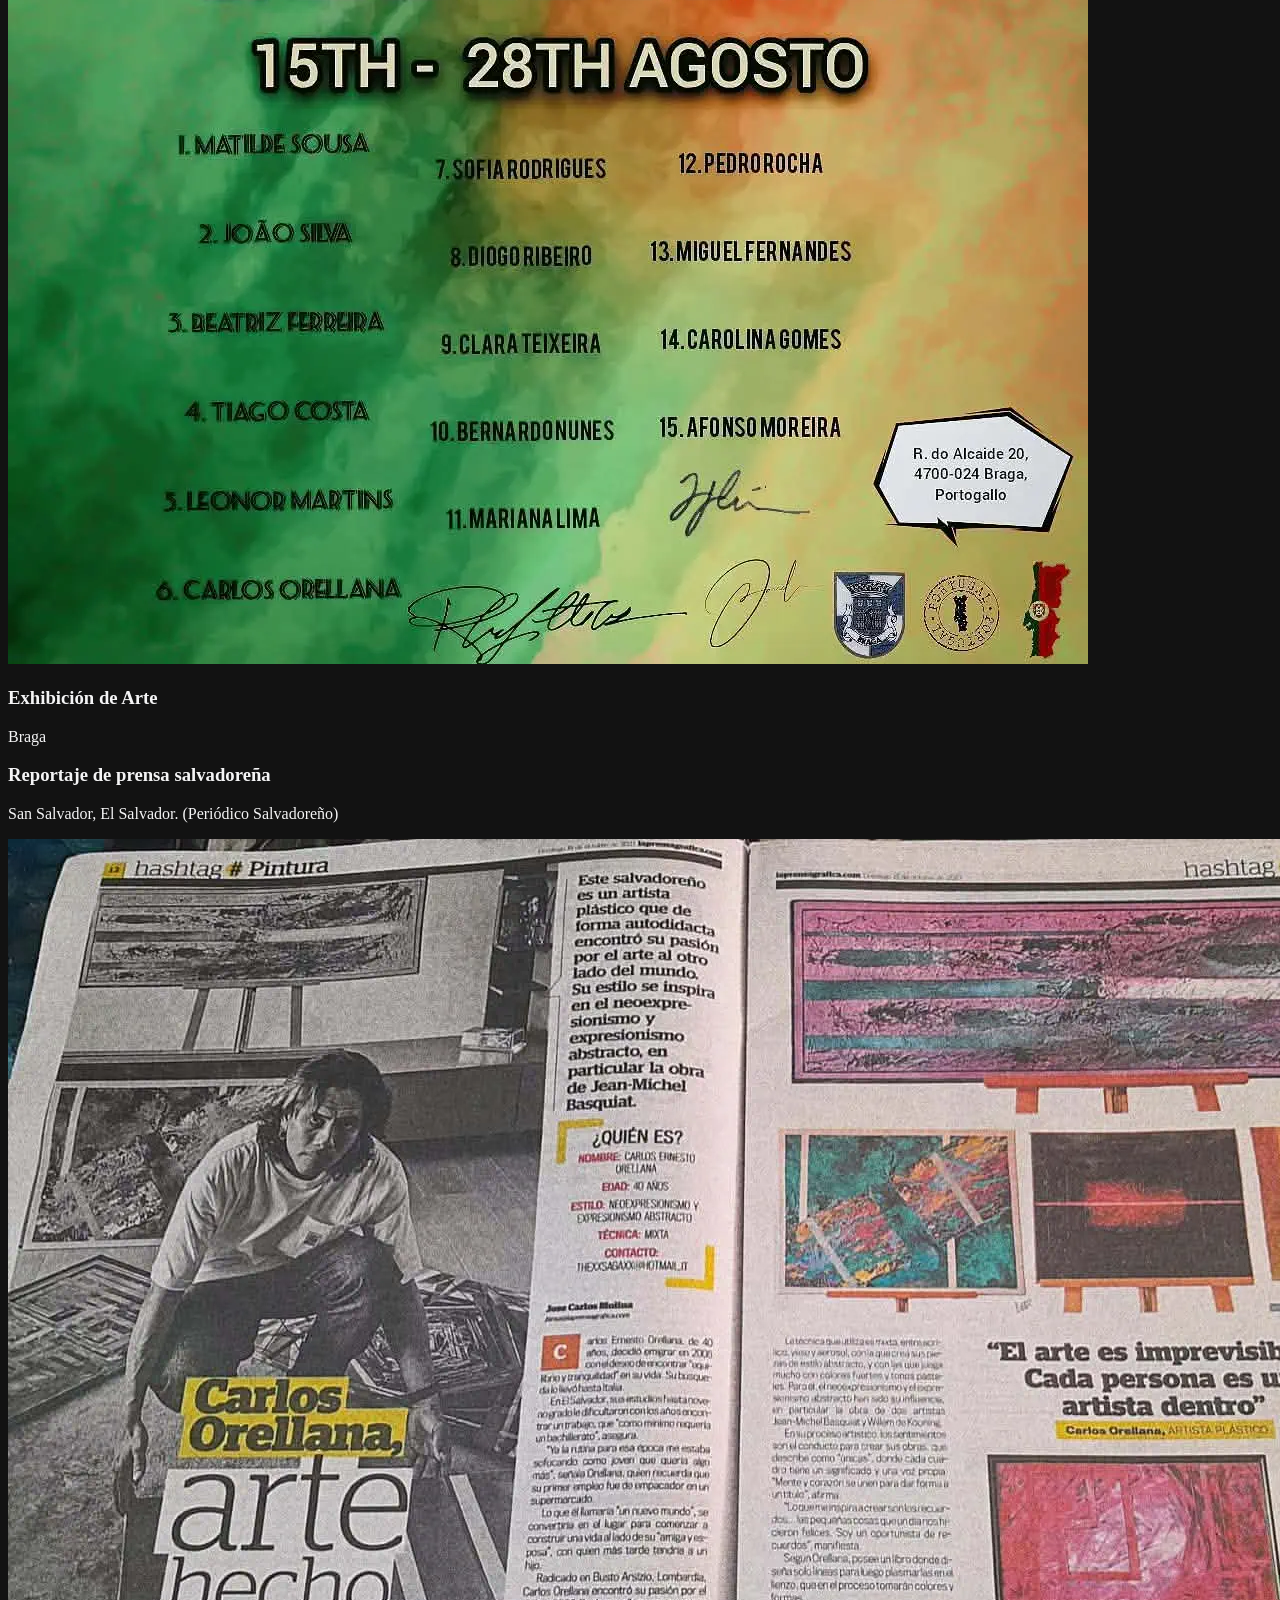
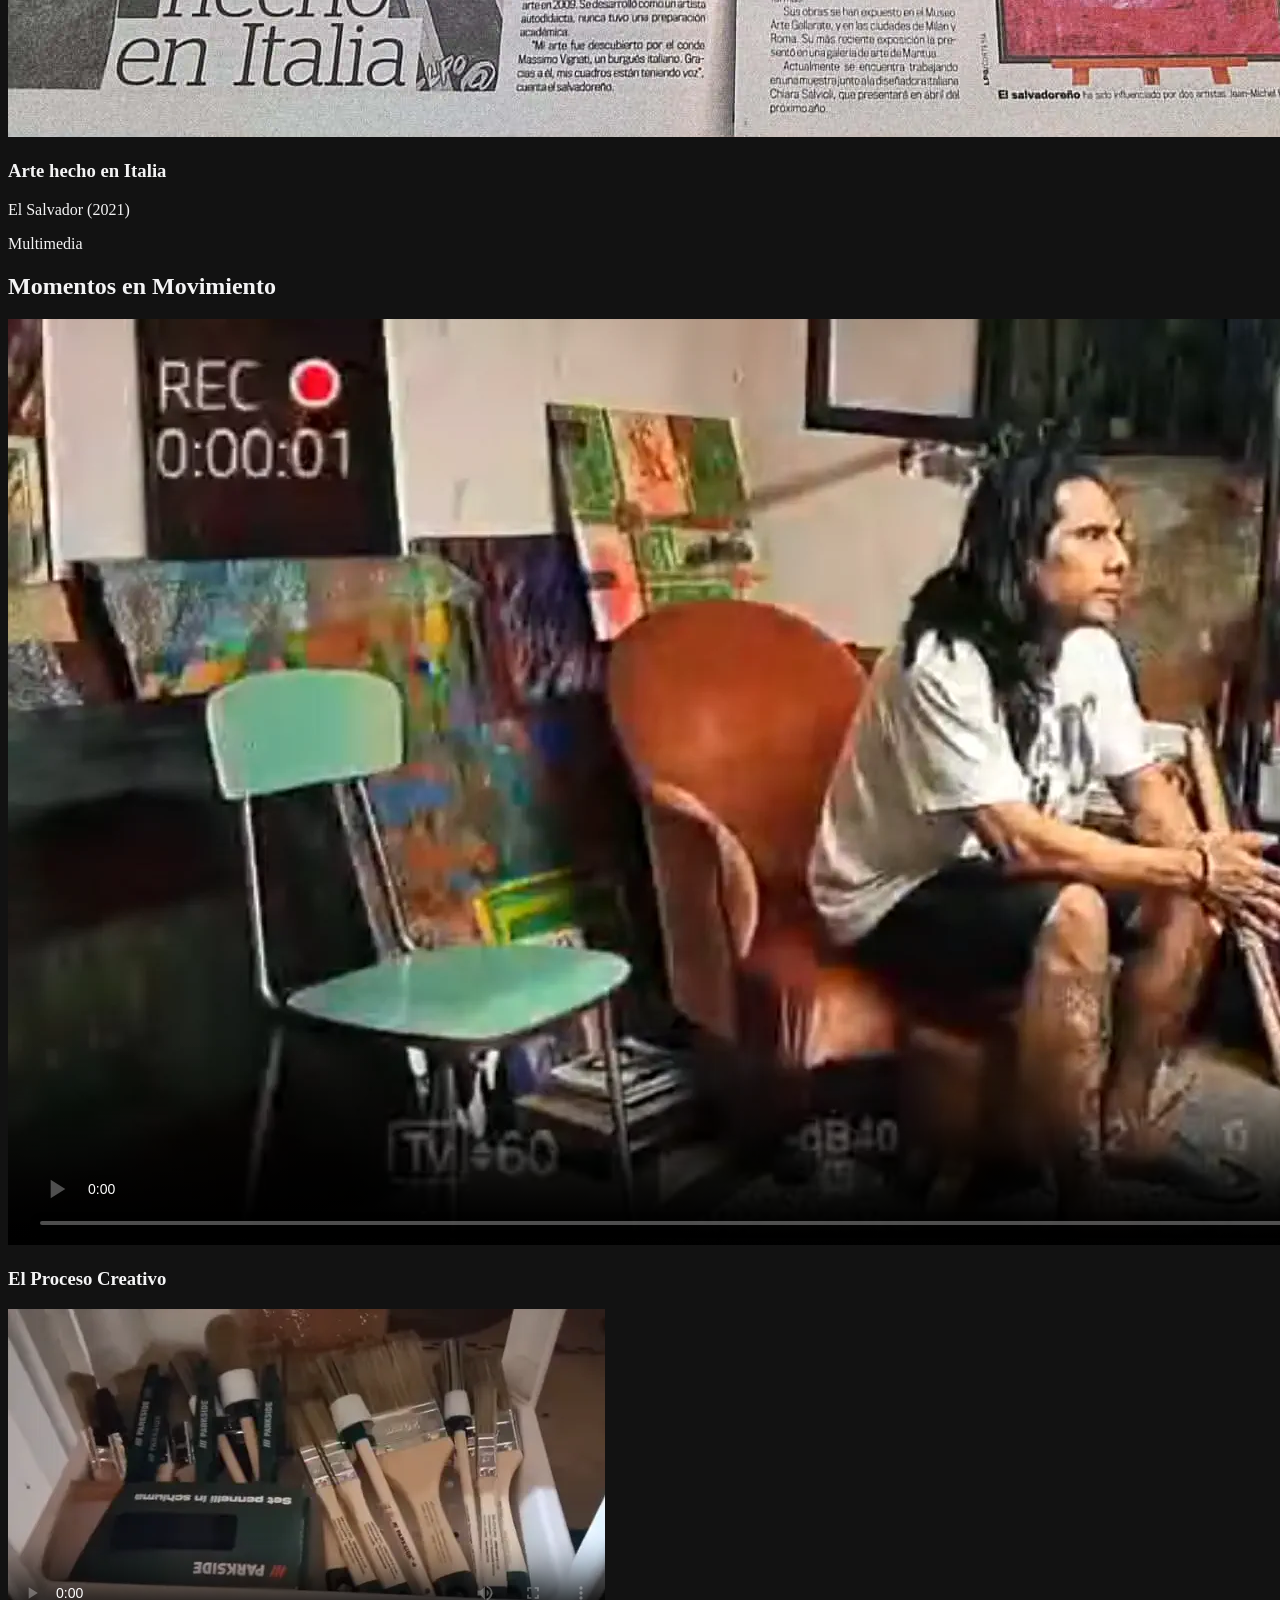
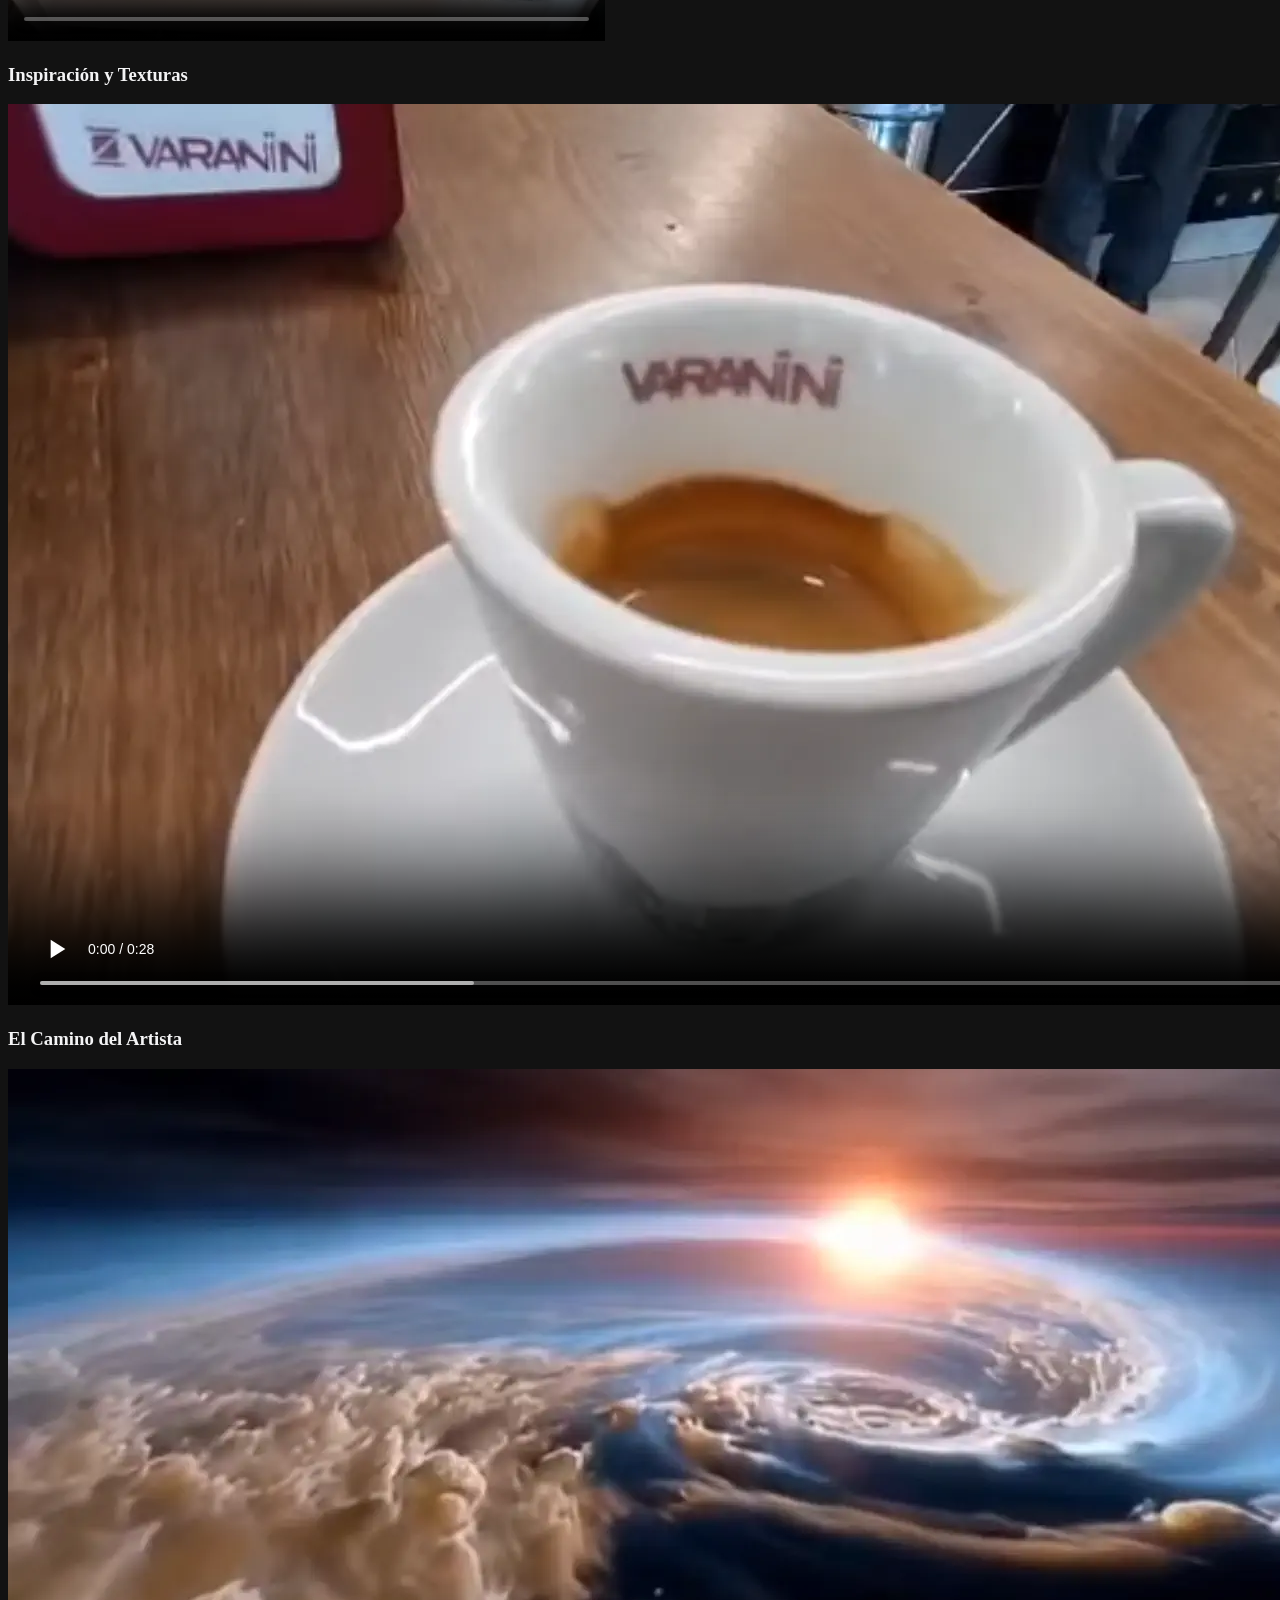
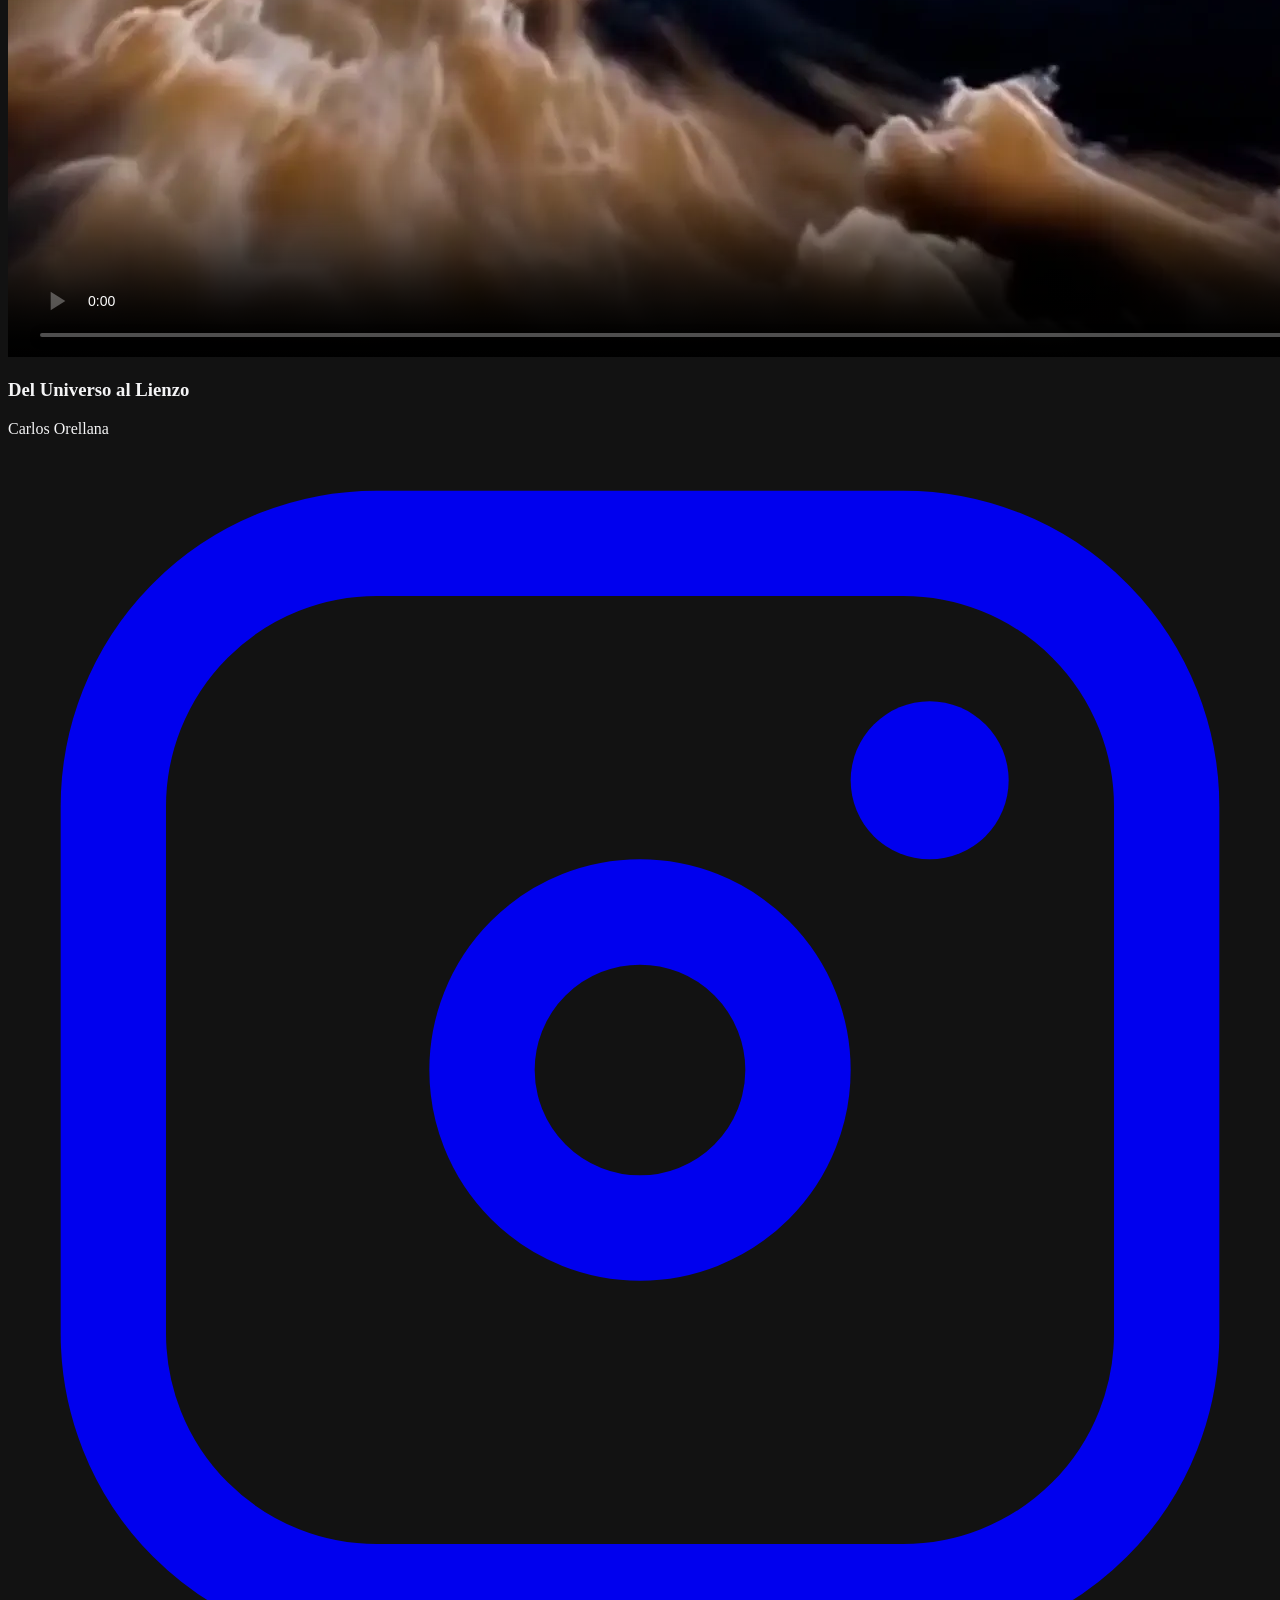
==== commit c627a87a: "creacion de una nueva seccion llamada multimedia" ====
--- a/index.html
+++ b/index.html
@@ -1,59 +1,63 @@
 <!DOCTYPE html>
 <html lang="es" class="scroll-smooth">
 
-    <head>
-
-        <meta charset="UTF-8">
-        <meta name="viewport" content="width=device-width, initial-scale=1.0">
-        <meta name="description" content="Carlos Orellana - Artista plástico especializado en expresionismo abstracto. Obras selectas y exposiciones internacionales.">
-        <meta name="keywords" content="arte abstracto, pintor, expresionismo, galería de arte, artista plástico">
-        <meta name="author" content="Carlos Orellana">
-        <meta name="robots" content="index, follow">
-
-        <meta property="og:title" content="Carlos Orellana | Artista Plástico">
-        <meta property="og:description" content="Explorando la condición humana a través del expresionismo abstracto.">
-        <meta property="og:image" content="/img/Fotoquerepresentapaginaweb.webp">
-        <meta property="og:url" content="https://carlosorellana.pages.dev/">
-        <meta property="og:type" content="website">
-
-        <meta name="twitter:card" content="summary_large_image">
-        <meta name="twitter:title" content="Carlos Orellana | Artista Plástico">
-        <meta name="twitter:description" content="Descubre obras de arte abstracto de Carlos Orellana">
-        <meta name="twitter:image" content="/img/Fotoquerepresentapaginaweb.webp">
-
-        <link rel="sitemap" type="application/xml" title="Sitemap" href="/sitemap.xml">
-        <link rel="stylesheet" href="styles.css"/>
-        
-        <script src="https://cdn.tailwindcss.com"></script>
-        <script>
-            tailwind.config = {
-                theme: {
-                    extend: {
-                        fontFamily: {
-                            sans: ['Inter', 'sans-serif'],
-                            serif: ['Playfair Display', 'serif'],
-                        },
-                        colors: {
-                            sober: {
-                                900: '#121212',
-                                800: '#1e1e1e',
-                                300: '#d4d4d8',
-                                100: '#f4f4f5',
-                                accent: '#8c7e6a'
-                            }
+<head>
+
+    <meta charset="UTF-8">
+    <meta name="viewport" content="width=device-width, initial-scale=1.0">
+    <meta name="description"
+        content="Carlos Orellana - Artista plástico especializado en expresionismo abstracto. Obras selectas y exposiciones internacionales.">
+    <meta name="keywords" content="arte abstracto, pintor, expresionismo, galería de arte, artista plástico">
+    <meta name="author" content="Carlos Orellana">
+    <meta name="robots" content="index, follow">
+    <link rel="canonical" href="https://carlosorellana.pages.dev/">
+
+    <meta property="og:title" content="Carlos Orellana | Artista Plástico">
+    <meta property="og:description" content="Explorando la condición humana a través del expresionismo abstracto.">
+    <meta property="og:image" content="/img/Fotoquerepresentapaginaweb.webp">
+    <meta property="og:url" content="https://carlosorellana.pages.dev/">
+    <meta property="og:type" content="website">
+
+    <meta name="twitter:card" content="summary_large_image">
+    <meta name="twitter:title" content="Carlos Orellana | Artista Plástico">
+    <meta name="twitter:description" content="Descubre obras de arte abstracto de Carlos Orellana">
+    <meta name="twitter:image" content="/img/Fotoquerepresentapaginaweb.webp">
+
+    <link rel="sitemap" type="application/xml" title="Sitemap" href="/sitemap.xml">
+    <link rel="stylesheet" href="styles.css" />
+
+    <script src="https://cdn.tailwindcss.com"></script>
+    <script>
+        tailwind.config = {
+            theme: {
+                extend: {
+                    fontFamily: {
+                        sans: ['Inter', 'sans-serif'],
+                        serif: ['Playfair Display', 'serif'],
+                    },
+                    colors: {
+                        sober: {
+                            900: '#121212',
+                            800: '#1e1e1e',
+                            300: '#d4d4d8',
+                            100: '#f4f4f5',
+                            accent: '#8c7e6a'
                         }
                     }
                 }
             }
-        </script>
-        <script src="https://cdn.jsdelivr.net/npm/lucide@latest/dist/umd/lucide.min.js" defer></script>
-
-        <link rel="preconnect" href="https://fonts.googleapis.com">
-        <link rel="preconnect" href="https://fonts.gstatic.com" crossorigin>
-        <link href="https://fonts.googleapis.com/css2?family=Inter:wght@300;400;500&family=Playfair+Display:ital,wght@0,400;0,600;1,400&display=swap" rel="stylesheet">
-        <title>Carlos Orellana | Artista Plástico</title>
-
-        <script type="application/ld+json">
+        }
+    </script>
+    <script src="https://cdn.jsdelivr.net/npm/lucide@latest/dist/umd/lucide.min.js" defer></script>
+
+    <link rel="preconnect" href="https://fonts.googleapis.com">
+    <link rel="preconnect" href="https://fonts.gstatic.com" crossorigin>
+    <link
+        href="https://fonts.googleapis.com/css2?family=Inter:wght@300;400;500&family=Playfair+Display:ital,wght@0,400;0,600;1,400&display=swap"
+        rel="stylesheet">
+    <title>Carlos Orellana | Artista Plástico</title>
+
+    <script type="application/ld+json">
         {
             "@context": "https://schema.org",
             "@type": "Person",
@@ -75,33 +79,42 @@
         }
         </script>
 
-        <link rel="icon" type="image/x-icon" href="/img/favicon.ico">
-        <link rel="apple-touch-icon" href="/img/apple-touch-icon.png">
-
-    </head>
-
-    <body class="font-sans antialiased selection:bg-sober-accent selection:text-white">
+    <link rel="icon" type="image/x-icon" href="/img/favicon.ico">
+    <link rel="apple-touch-icon" href="/img/apple-touch-icon.png">
+
+</head>
+
+<body class="font-sans antialiased selection:bg-sober-accent selection:text-white">
 
     <!-- Navegación -->
     <nav id="navbar" class="fixed w-full z-[60] transition-all duration-300 bg-transparent py-4">
         <div class="container mx-auto px-6 lg:px-12 flex justify-between items-center">
             <a href="#inicio" class="font-serif text-2xl font-semibold tracking-wider text-white">Carlos Orellana</a>
-            
+
             <div class="hidden md:flex space-x-8 text-sm uppercase tracking-widest text-sober-300">
-                <a href="#biografia" class="hover:text-white transition-colors duration-200" data-i18n="nav_bio">Biografía</a>
+                <a href="#biografia" class="hover:text-white transition-colors duration-200"
+                    data-i18n="nav_bio">Biografía</a>
                 <a href="#obras" class="hover:text-white transition-colors duration-200" data-i18n="nav_obras">Obras</a>
-                <a href="#exposiciones" class="hover:text-white transition-colors duration-200" data-i18n="nav_expo">Exposiciones</a>
+                <a href="#exposiciones" class="hover:text-white transition-colors duration-200"
+                    data-i18n="nav_expo">Exposiciones</a>
+                <a href="#multimedia" class="hover:text-white transition-colors duration-200"
+                    data-i18n="nav_multi">Multimedia</a>
             </div>
 
             <div class="flex items-center space-x-4 md:space-x-0">
-                <div class="text-sober-300 text-xs md:text-sm tracking-widest flex space-x-2 md:ml-8 items-center bg-black/20 md:bg-transparent px-3 py-1.5 rounded-full border border-white/10 md:border-none">
-                    <button onclick="changeLanguage('es')" id="btn-es" class="hover:text-white transition-colors lang-active">ES</button>
+                <div
+                    class="text-sober-300 text-xs md:text-sm tracking-widest flex space-x-2 md:ml-8 items-center bg-black/20 md:bg-transparent px-3 py-1.5 rounded-full border border-white/10 md:border-none">
+                    <button onclick="changeLanguage('es')" id="btn-es"
+                        class="hover:text-white transition-colors lang-active">ES</button>
                     <span class="opacity-30">|</span>
-                    <button onclick="changeLanguage('en')" id="btn-en" class="hover:text-white transition-colors">EN</button>
+                    <button onclick="changeLanguage('en')" id="btn-en"
+                        class="hover:text-white transition-colors">EN</button>
                     <span class="opacity-30">|</span>
-                    <button onclick="changeLanguage('it')" id="btn-it" class="hover:text-white transition-colors">IT</button>
-                </div>
-                <button class="md:hidden text-white focus:outline-none relative p-2 -mr-2" id="mobile-menu-btn" aria-label="Menú">
+                    <button onclick="changeLanguage('it')" id="btn-it"
+                        class="hover:text-white transition-colors">IT</button>
+                </div>
+                <button class="md:hidden text-white focus:outline-none relative p-2 -mr-2" id="mobile-menu-btn"
+                    aria-label="Menú">
                     <i data-lucide="menu" id="icon-menu"></i>
                     <i data-lucide="x" id="icon-close" class="hidden"></i>
                 </button>
@@ -110,10 +123,16 @@
     </nav>
 
     <!-- Menú Móvil -->
-    <div id="mobile-menu" class="fixed inset-0 z-50 bg-sober-900/98 backdrop-blur-xl flex flex-col items-center justify-center space-y-8 text-lg uppercase tracking-widest text-sober-300 opacity-0 pointer-events-none transition-opacity duration-300">
-        <a href="#biografia" class="hover:text-white transition-colors duration-200 mobile-link p-4" data-i18n="nav_bio">Biografía</a>
-        <a href="#obras" class="hover:text-white transition-colors duration-200 mobile-link p-4" data-i18n="nav_obras">Obras</a>
-        <a href="#exposiciones" class="hover:text-white transition-colors duration-200 mobile-link p-4" data-i18n="nav_expo">Exposiciones</a>
+    <div id="mobile-menu"
+        class="fixed inset-0 z-50 bg-sober-900/98 backdrop-blur-xl flex flex-col items-center justify-center space-y-8 text-lg uppercase tracking-widest text-sober-300 opacity-0 pointer-events-none transition-opacity duration-300">
+        <a href="#biografia" class="hover:text-white transition-colors duration-200 mobile-link p-4"
+            data-i18n="nav_bio">Biografía</a>
+        <a href="#obras" class="hover:text-white transition-colors duration-200 mobile-link p-4"
+            data-i18n="nav_obras">Obras</a>
+        <a href="#exposiciones" class="hover:text-white transition-colors duration-200 mobile-link p-4"
+            data-i18n="nav_expo">Exposiciones</a>
+        <a href="#multimedia" class="hover:text-white transition-colors duration-200 mobile-link p-4"
+            data-i18n="nav_multi">Multimedia</a>
     </div>
 
     <!-- Sección Inicio (Hero) -->
@@ -126,11 +145,14 @@
             <h1 class="font-serif text-5xl md:text-7xl lg:text-8xl font-bold mb-6 tracking-tight text-white">
                 Carlos Orellana
             </h1>
-            <p class="text-sober-300 text-lg md:text-xl font-light tracking-wide max-w-2xl mx-auto" data-i18n="hero_desc">
+            <p class="text-sober-300 text-lg md:text-xl font-light tracking-wide max-w-2xl mx-auto"
+                data-i18n="hero_desc">
                 Explorando la condición humana a través del expresionismo abstracto y el contraste tonal.
             </p>
             <div class="mt-12">
-                <a href="#obras" class="inline-block border border-sober-accent/50 text-sober-100 hover:bg-sober-accent hover:border-sober-accent transition-all duration-300 px-8 py-3 text-sm uppercase tracking-widest rounded-sm" data-i18n="hero_btn">
+                <a href="#obras"
+                    class="inline-block border border-sober-accent/50 text-sober-100 hover:bg-sober-accent hover:border-sober-accent transition-all duration-300 px-8 py-3 text-sm uppercase tracking-widest rounded-sm"
+                    data-i18n="hero_btn">
                     Ver Colección
                 </a>
             </div>
@@ -156,20 +178,30 @@
                 </div>
 
                 <div class="w-full md:w-1/2 lg:w-7/12 mt-8 md:mt-0">
-                    <h2 class="font-serif text-3xl md:text-4xl lg:text-5xl text-white mb-6 md:mb-8 border-l-4 border-sober-accent pl-4 md:pl-6" data-i18n="bio_title">El Artista</h2>
+                    <h2 class="font-serif text-3xl md:text-4xl lg:text-5xl text-white mb-6 md:mb-8 border-l-4 border-sober-accent pl-4 md:pl-6"
+                        data-i18n="bio_title">El Artista</h2>
                     <div class="space-y-6 text-sober-300 font-light leading-relaxed text-base md:text-lg">
                         <h3 class="text-xl md:text-2xl text-white font-serif mb-2" data-i18n="bio_subtitle">
                             Carlos Orellana — La Energía del Abstraccionismo Contemporáneo
                         </h3>
-                        <blockquote class="pl-6 border-l-2 border-sober-accent/50 italic text-sober-100" data-i18n="bio_quote">
-                            "El arte abstracto no se observa, se siente. Es un diálogo silencioso entre la materia, el color y la emoción."
+                        <blockquote class="pl-6 border-l-2 border-sober-accent/50 italic text-sober-100"
+                            data-i18n="bio_quote">
+                            "El arte abstracto no se observa, se siente. Es un diálogo silencioso entre la materia, el
+                            color y la emoción."
                         </blockquote>
                         <div class="pl-6 md:pl-8 space-y-5 border-l border-white/5">
                             <p data-i18n="bio_p1">
-                                Carlos Orellana, pintor de arte abstracto originario de El Salvador y actualmente residente en Busto Arsizio, Italia, desarrolla una propuesta artística que fusiona la intensidad del expresionismo con la fuerza visual del street art contemporáneo. Su obra nace del movimiento, del gesto libre y de la necesidad de transformar la experiencia humana en lenguaje plástico.
+                                Carlos Orellana, pintor de arte abstracto originario de El Salvador y actualmente
+                                residente en Busto Arsizio, Italia, desarrolla una propuesta artística que fusiona la
+                                intensidad del expresionismo con la fuerza visual del street art contemporáneo. Su obra
+                                nace del movimiento, del gesto libre y de la necesidad de transformar la experiencia
+                                humana en lenguaje plástico.
                             </p>
                             <p data-i18n="bio_p2">
-                                Cada una de sus composiciones es un espacio abierto: líneas que se cruzan como rutas de pensamiento, capas de color que evocan memoria, energía y transformación. En su trabajo no existen formas cerradas, sino vibraciones visuales que invitan al espectador a interpretar, descubrir y sentir desde su propia sensibilidad.
+                                Cada una de sus composiciones es un espacio abierto: líneas que se cruzan como rutas de
+                                pensamiento, capas de color que evocan memoria, energía y transformación. En su trabajo
+                                no existen formas cerradas, sino vibraciones visuales que invitan al espectador a
+                                interpretar, descubrir y sentir desde su propia sensibilidad.
                             </p>
                         </div>
                     </div>
@@ -181,39 +213,217 @@
     <!-- Sección Obras — Masonry layout -->
     <section id="obras" class="py-24 obras-wall">
         <div class="container mx-auto px-6 lg:px-12 text-center mb-12 md:mb-16">
-            <h2 class="font-serif text-3xl md:text-4xl lg:text-5xl text-white mb-4" data-i18n="works_title">Obras Selectas</h2>
-            <p class="text-sober-300 font-light max-w-xl mx-auto text-sm md:text-base" data-i18n="works_desc">Un recorrido visual por las piezas más representativas.</p>
+            <h2 class="font-serif text-3xl md:text-4xl lg:text-5xl text-white mb-4" data-i18n="works_title">Obras
+                Selectas</h2>
+            <p class="text-sober-300 font-light max-w-xl mx-auto text-sm md:text-base" data-i18n="works_desc">Un
+                recorrido visual por las piezas más representativas.</p>
         </div>
         <div class="container mx-auto px-4 lg:px-8">
             <div class="masonry-gallery" id="obras-gallery">
-                <div class="gallery-item" data-gallery="obras" onclick="openLightbox(this)"><div class="content"><img src="img/AlbedrioTecnicaMistica.webp" alt="Albedrio - Técnica Mixta - Carlos Orellana" loading="lazy"><div class="obra-overlay"><h3 data-i18n="obra_01_title">Albedrio</h3><p data-i18n="obra_tecnica">Tecnica Mista</p></div></div></div>
-                <div class="gallery-item" data-gallery="obras" onclick="openLightbox(this)"><div class="content"><img src="img/AmorenSalidaTituloMista.webp" alt="Amor en Salida - Carlos Orellana" loading="lazy"><div class="obra-overlay"><h3 data-i18n="obra_02_title">Amor En Salida</h3><p data-i18n="obra_tecnica">Tecnica Mista</p></div></div></div>
-                <div class="gallery-item" data-gallery="obras" onclick="openLightbox(this)"><div class="content"><img src="img/AmorNefrotecnicaMista.webp" alt="Amor Nefro - Carlos Orellana" loading="lazy"><div class="obra-overlay"><h3 data-i18n="obra_03_title">Amor Nefro</h3><p data-i18n="obra_tecnica">Tecnica Mista</p></div></div></div>
-                <div class="gallery-item" data-gallery="obras" onclick="openLightbox(this)"><div class="content"><img src="img/ConfusionalEgoTecnicaMista.webp" alt="Confusion al Ego - Carlos Orellana" loading="lazy"><div class="obra-overlay"><h3 data-i18n="obra_04_title">Confusion al Ego</h3><p data-i18n="obra_tecnica">Tecnica Mista</p></div></div></div>
-                <div class="gallery-item" data-gallery="obras" onclick="openLightbox(this)"><div class="content"><img src="img/ContragolpedeNaturaTecnicaMista.webp" alt="Contragolpe de Natura - Carlos Orellana" loading="lazy"><div class="obra-overlay"><h3 data-i18n="obra_05_title">Contragolpe de Natura</h3><p data-i18n="obra_tecnica">Tecnica Mista</p></div></div></div>
-                <div class="gallery-item" data-gallery="obras" onclick="openLightbox(this)"><div class="content"><img src="img/ElecodeunaRisaTecnicaMista.webp" alt="El Eco de una Risa - Carlos Orellana" loading="lazy"><div class="obra-overlay"><h3 data-i18n="obra_06_title">El Eco de una Risa</h3><p data-i18n="obra_tecnica">Tecnica Mista</p></div></div></div>
-                <div class="gallery-item" data-gallery="obras" onclick="openLightbox(this)"><div class="content"><img src="img/ElEncuentroTecnicaMista.webp" alt="El Encuentro - Carlos Orellana" loading="lazy"><div class="obra-overlay"><h3 data-i18n="obra_07_title">El Encuentro</h3><p data-i18n="obra_tecnica">Tecnica Mista</p></div></div></div>
-                <div class="gallery-item" data-gallery="obras" onclick="openLightbox(this)"><div class="content"><img src="img/EngañandoelTiempoTecnicaMista.webp" alt="Engañando el Tiempo - Carlos Orellana" loading="lazy"><div class="obra-overlay"><h3 data-i18n="obra_08_title">Engañando el Tiempo</h3><p data-i18n="obra_tecnica">Tecnica Mista</p></div></div></div>
-                <div class="gallery-item" data-gallery="obras" onclick="openLightbox(this)"><div class="content"><img src="img/FugadeunSueñoTecnicaMista.webp" alt="Fuga de un Sueño - Carlos Orellana" loading="lazy"><div class="obra-overlay"><h3 data-i18n="obra_09_title">Fuga de un Sueño</h3><p data-i18n="obra_tecnica">Tecnica Mista</p></div></div></div>
-                <div class="gallery-item" data-gallery="obras" onclick="openLightbox(this)"><div class="content"><img src="img/Linea8TecnicaMista.webp" alt="Línea 8 - Carlos Orellana" loading="lazy"><div class="obra-overlay"><h3 data-i18n="obra_10_title">Línea 8</h3><p data-i18n="obra_tecnica">Tecnica Mista</p></div></div></div>
-                <div class="gallery-item" data-gallery="obras" onclick="openLightbox(this)"><div class="content"><img src="img/LuzNegativaTecnicaMista.webp" alt="Luz Negativa - Carlos Orellana" loading="lazy"><div class="obra-overlay"><h3 data-i18n="obra_11_title">Luz Negativa</h3><p data-i18n="obra_tecnica">Tecnica Mista</p></div></div></div>
-                <div class="gallery-item" data-gallery="obras" onclick="openLightbox(this)"><div class="content"><img src="img/NuestroConfineTecnicaMista.webp" alt="Nuestro Confine - Carlos Orellana" loading="lazy"><div class="obra-overlay"><h3 data-i18n="obra_12_title">Nuestro Confine</h3><p data-i18n="obra_tecnica">Tecnica Mista</p></div></div></div>
-                <div class="gallery-item" data-gallery="obras" onclick="openLightbox(this)"><div class="content"><img src="img/Nota83TecnicaMista.webp" alt="Nota 83 - Carlos Orellana" loading="lazy"><div class="obra-overlay"><h3 data-i18n="obra_13_title">Nota 83</h3><p data-i18n="obra_tecnica">Tecnica Mista</p></div></div></div>
-                <div class="gallery-item" data-gallery="obras" onclick="openLightbox(this)"><div class="content"><img src="img/Parodia21TecnicMista.webp" alt="Parodia 21 - Carlos Orellana" loading="lazy"><div class="obra-overlay"><h3 data-i18n="obra_14_title">Parodia 21</h3><p data-i18n="obra_tecnica">Tecnica Mista</p></div></div></div>
-                <div class="gallery-item" data-gallery="obras" onclick="openLightbox(this)"><div class="content"><img src="img/TiempoyLunaTecnicamista.webp" alt="Tiempo y Luna - Carlos Orellana" loading="lazy"><div class="obra-overlay"><h3 data-i18n="obra_15_title">Tiempo y Luna</h3><p data-i18n="obra_tecnica">Tecnica Mista</p></div></div></div>
-                <div class="gallery-item" data-gallery="obras" onclick="openLightbox(this)"><div class="content"><img src="img/1998TecnicaMista.webp" alt="1998 - Carlos Orellana" loading="lazy"><div class="obra-overlay"><h3 data-i18n="obra_16_title">1998</h3><p data-i18n="obra_tecnica">Tecnica Mista</p></div></div></div>
-                <div class="gallery-item" data-gallery="obras" onclick="openLightbox(this)"><div class="content"><img src="img/BlueTecnicaMista.webp" alt="Blue - Carlos Orellana" loading="lazy"><div class="obra-overlay"><h3 data-i18n="obra_17_title">Blue</h3><p data-i18n="obra_tecnica">Tecnica Mista</p></div></div></div>
-                <div class="gallery-item" data-gallery="obras" onclick="openLightbox(this)"><div class="content"><img src="img/SinDespedidaTecnicaMista.webp" alt="Sin Despedida - Carlos Orellana" loading="lazy"><div class="obra-overlay"><h3 data-i18n="obra_18_title">Sin Despedida</h3><p data-i18n="obra_tecnica">Tecnica Mista</p></div></div></div>
-                <div class="gallery-item" data-gallery="obras" onclick="openLightbox(this)"><div class="content"><img src="img/FugadeunAmorTecnicaMista.webp" alt="Fuga de un Amor - Carlos Orellana" loading="lazy"><div class="obra-overlay"><h3 data-i18n="obra_19_title">Fuga de un Amor</h3><p data-i18n="obra_tecnica">Tecnica Mista</p></div></div></div>
-                <div class="gallery-item" data-gallery="obras" onclick="openLightbox(this)"><div class="content"><img src="img/IlusoTecnicaMista.webp" alt="Iluso - Carlos Orellana" loading="lazy"><div class="obra-overlay"><h3 data-i18n="obra_20_title">Iluso</h3><p data-i18n="obra_tecnica">Tecnica Mista</p></div></div></div>
-                <div class="gallery-item" data-gallery="obras" onclick="openLightbox(this)"><div class="content"><img src="img/InviernoTecnicamista.webp" alt="Invierno - Carlos Orellana" loading="lazy"><div class="obra-overlay"><h3 data-i18n="obra_21_title">Invierno</h3><p data-i18n="obra_tecnica">Tecnica Mista</p></div></div></div>
-                <div class="gallery-item" data-gallery="obras" onclick="openLightbox(this)"><div class="content"><img src="img/LuztecnicaMista.webp" alt="Luz - Carlos Orellana" loading="lazy"><div class="obra-overlay"><h3 data-i18n="obra_22_title">Luz</h3><p data-i18n="obra_tecnica">Tecnica Mista</p></div></div></div>
+                <div class="gallery-item" data-gallery="obras" onclick="openLightbox(this)">
+                    <div class="content"><img src="img/AlbedrioTecnicaMistica.webp"
+                            alt="Albedrio - Técnica Mixta - Carlos Orellana" loading="lazy">
+                        <div class="obra-overlay">
+                            <h3 data-i18n="obra_01_title">Albedrio</h3>
+                            <p data-i18n="obra_tecnica">Tecnica Mista</p>
+                        </div>
+                    </div>
+                </div>
+                <div class="gallery-item" data-gallery="obras" onclick="openLightbox(this)">
+                    <div class="content"><img src="img/AmorenSalidaTituloMista.webp"
+                            alt="Amor en Salida - Carlos Orellana" loading="lazy">
+                        <div class="obra-overlay">
+                            <h3 data-i18n="obra_02_title">Amor En Salida</h3>
+                            <p data-i18n="obra_tecnica">Tecnica Mista</p>
+                        </div>
+                    </div>
+                </div>
+                <div class="gallery-item" data-gallery="obras" onclick="openLightbox(this)">
+                    <div class="content"><img src="img/AmorNefrotecnicaMista.webp" alt="Amor Nefro - Carlos Orellana"
+                            loading="lazy">
+                        <div class="obra-overlay">
+                            <h3 data-i18n="obra_03_title">Amor Nefro</h3>
+                            <p data-i18n="obra_tecnica">Tecnica Mista</p>
+                        </div>
+                    </div>
+                </div>
+                <div class="gallery-item" data-gallery="obras" onclick="openLightbox(this)">
+                    <div class="content"><img src="img/ConfusionalEgoTecnicaMista.webp"
+                            alt="Confusion al Ego - Carlos Orellana" loading="lazy">
+                        <div class="obra-overlay">
+                            <h3 data-i18n="obra_04_title">Confusion al Ego</h3>
+                            <p data-i18n="obra_tecnica">Tecnica Mista</p>
+                        </div>
+                    </div>
+                </div>
+                <div class="gallery-item" data-gallery="obras" onclick="openLightbox(this)">
+                    <div class="content"><img src="img/ContragolpedeNaturaTecnicaMista.webp"
+                            alt="Contragolpe de Natura - Carlos Orellana" loading="lazy">
+                        <div class="obra-overlay">
+                            <h3 data-i18n="obra_05_title">Contragolpe de Natura</h3>
+                            <p data-i18n="obra_tecnica">Tecnica Mista</p>
+                        </div>
+                    </div>
+                </div>
+                <div class="gallery-item" data-gallery="obras" onclick="openLightbox(this)">
+                    <div class="content"><img src="img/ElecodeunaRisaTecnicaMista.webp"
+                            alt="El Eco de una Risa - Carlos Orellana" loading="lazy">
+                        <div class="obra-overlay">
+                            <h3 data-i18n="obra_06_title">El Eco de una Risa</h3>
+                            <p data-i18n="obra_tecnica">Tecnica Mista</p>
+                        </div>
+                    </div>
+                </div>
+                <div class="gallery-item" data-gallery="obras" onclick="openLightbox(this)">
+                    <div class="content"><img src="img/ElEncuentroTecnicaMista.webp"
+                            alt="El Encuentro - Carlos Orellana" loading="lazy">
+                        <div class="obra-overlay">
+                            <h3 data-i18n="obra_07_title">El Encuentro</h3>
+                            <p data-i18n="obra_tecnica">Tecnica Mista</p>
+                        </div>
+                    </div>
+                </div>
+                <div class="gallery-item" data-gallery="obras" onclick="openLightbox(this)">
+                    <div class="content"><img src="img/EngañandoelTiempoTecnicaMista.webp"
+                            alt="Engañando el Tiempo - Carlos Orellana" loading="lazy">
+                        <div class="obra-overlay">
+                            <h3 data-i18n="obra_08_title">Engañando el Tiempo</h3>
+                            <p data-i18n="obra_tecnica">Tecnica Mista</p>
+                        </div>
+                    </div>
+                </div>
+                <div class="gallery-item" data-gallery="obras" onclick="openLightbox(this)">
+                    <div class="content"><img src="img/FugadeunSueñoTecnicaMista.webp"
+                            alt="Fuga de un Sueño - Carlos Orellana" loading="lazy">
+                        <div class="obra-overlay">
+                            <h3 data-i18n="obra_09_title">Fuga de un Sueño</h3>
+                            <p data-i18n="obra_tecnica">Tecnica Mista</p>
+                        </div>
+                    </div>
+                </div>
+                <div class="gallery-item" data-gallery="obras" onclick="openLightbox(this)">
+                    <div class="content"><img src="img/Linea8TecnicaMista.webp" alt="Línea 8 - Carlos Orellana"
+                            loading="lazy">
+                        <div class="obra-overlay">
+                            <h3 data-i18n="obra_10_title">Línea 8</h3>
+                            <p data-i18n="obra_tecnica">Tecnica Mista</p>
+                        </div>
+                    </div>
+                </div>
+                <div class="gallery-item" data-gallery="obras" onclick="openLightbox(this)">
+                    <div class="content"><img src="img/LuzNegativaTecnicaMista.webp"
+                            alt="Luz Negativa - Carlos Orellana" loading="lazy">
+                        <div class="obra-overlay">
+                            <h3 data-i18n="obra_11_title">Luz Negativa</h3>
+                            <p data-i18n="obra_tecnica">Tecnica Mista</p>
+                        </div>
+                    </div>
+                </div>
+                <div class="gallery-item" data-gallery="obras" onclick="openLightbox(this)">
+                    <div class="content"><img src="img/NuestroConfineTecnicaMista.webp"
+                            alt="Nuestro Confine - Carlos Orellana" loading="lazy">
+                        <div class="obra-overlay">
+                            <h3 data-i18n="obra_12_title">Nuestro Confine</h3>
+                            <p data-i18n="obra_tecnica">Tecnica Mista</p>
+                        </div>
+                    </div>
+                </div>
+                <div class="gallery-item" data-gallery="obras" onclick="openLightbox(this)">
+                    <div class="content"><img src="img/Nota83TecnicaMista.webp" alt="Nota 83 - Carlos Orellana"
+                            loading="lazy">
+                        <div class="obra-overlay">
+                            <h3 data-i18n="obra_13_title">Nota 83</h3>
+                            <p data-i18n="obra_tecnica">Tecnica Mista</p>
+                        </div>
+                    </div>
+                </div>
+                <div class="gallery-item" data-gallery="obras" onclick="openLightbox(this)">
+                    <div class="content"><img src="img/Parodia21TecnicMista.webp" alt="Parodia 21 - Carlos Orellana"
+                            loading="lazy">
+                        <div class="obra-overlay">
+                            <h3 data-i18n="obra_14_title">Parodia 21</h3>
+                            <p data-i18n="obra_tecnica">Tecnica Mista</p>
+                        </div>
+                    </div>
+                </div>
+                <div class="gallery-item" data-gallery="obras" onclick="openLightbox(this)">
+                    <div class="content"><img src="img/TiempoyLunaTecnicamista.webp"
+                            alt="Tiempo y Luna - Carlos Orellana" loading="lazy">
+                        <div class="obra-overlay">
+                            <h3 data-i18n="obra_15_title">Tiempo y Luna</h3>
+                            <p data-i18n="obra_tecnica">Tecnica Mista</p>
+                        </div>
+                    </div>
+                </div>
+                <div class="gallery-item" data-gallery="obras" onclick="openLightbox(this)">
+                    <div class="content"><img src="img/1998TecnicaMista.webp" alt="1998 - Carlos Orellana"
+                            loading="lazy">
+                        <div class="obra-overlay">
+                            <h3 data-i18n="obra_16_title">1998</h3>
+                            <p data-i18n="obra_tecnica">Tecnica Mista</p>
+                        </div>
+                    </div>
+                </div>
+                <div class="gallery-item" data-gallery="obras" onclick="openLightbox(this)">
+                    <div class="content"><img src="img/BlueTecnicaMista.webp" alt="Blue - Carlos Orellana"
+                            loading="lazy">
+                        <div class="obra-overlay">
+                            <h3 data-i18n="obra_17_title">Blue</h3>
+                            <p data-i18n="obra_tecnica">Tecnica Mista</p>
+                        </div>
+                    </div>
+                </div>
+                <div class="gallery-item" data-gallery="obras" onclick="openLightbox(this)">
+                    <div class="content"><img src="img/SinDespedidaTecnicaMista.webp"
+                            alt="Sin Despedida - Carlos Orellana" loading="lazy">
+                        <div class="obra-overlay">
+                            <h3 data-i18n="obra_18_title">Sin Despedida</h3>
+                            <p data-i18n="obra_tecnica">Tecnica Mista</p>
+                        </div>
+                    </div>
+                </div>
+                <div class="gallery-item" data-gallery="obras" onclick="openLightbox(this)">
+                    <div class="content"><img src="img/FugadeunAmorTecnicaMista.webp"
+                            alt="Fuga de un Amor - Carlos Orellana" loading="lazy">
+                        <div class="obra-overlay">
+                            <h3 data-i18n="obra_19_title">Fuga de un Amor</h3>
+                            <p data-i18n="obra_tecnica">Tecnica Mista</p>
+                        </div>
+                    </div>
+                </div>
+                <div class="gallery-item" data-gallery="obras" onclick="openLightbox(this)">
+                    <div class="content"><img src="img/IlusoTecnicaMista.webp" alt="Iluso - Carlos Orellana"
+                            loading="lazy">
+                        <div class="obra-overlay">
+                            <h3 data-i18n="obra_20_title">Iluso</h3>
+                            <p data-i18n="obra_tecnica">Tecnica Mista</p>
+                        </div>
+                    </div>
+                </div>
+                <div class="gallery-item" data-gallery="obras" onclick="openLightbox(this)">
+                    <div class="content"><img src="img/InviernoTecnicamista.webp" alt="Invierno - Carlos Orellana"
+                            loading="lazy">
+                        <div class="obra-overlay">
+                            <h3 data-i18n="obra_21_title">Invierno</h3>
+                            <p data-i18n="obra_tecnica">Tecnica Mista</p>
+                        </div>
+                    </div>
+                </div>
+                <div class="gallery-item" data-gallery="obras" onclick="openLightbox(this)">
+                    <div class="content"><img src="img/LuztecnicaMista.webp" alt="Luz - Carlos Orellana" loading="lazy">
+                        <div class="obra-overlay">
+                            <h3 data-i18n="obra_22_title">Luz</h3>
+                            <p data-i18n="obra_tecnica">Tecnica Mista</p>
+                        </div>
+                    </div>
+                </div>
             </div>
         </div>
     </section>
 
     <!-- LIGHTBOX -->
-    <div id="lightbox" class="fixed inset-0 z-[70] hidden opacity-0" style="background: rgba(4,4,4,0.97); transition: opacity 0.35s ease;">
+    <div id="lightbox" class="fixed inset-0 z-[70] hidden opacity-0"
+        style="background: rgba(4,4,4,0.97); transition: opacity 0.35s ease;">
         <div class="lightbox-topbar">
             <span class="lightbox-brand">Carlos Orellana</span>
             <span id="lightbox-counter" class="lightbox-counter"></span>
@@ -245,71 +455,190 @@
     <section id="exposiciones" class="py-24 bg-sober-900">
         <div class="container mx-auto px-6 lg:px-12">
             <div class="max-w-4xl mx-auto">
-                <h2 class="font-serif text-3xl md:text-5xl text-white mb-16 text-center" data-i18n="expo_title">Exposiciones Destacadas</h2>
-                <div class="space-y-16 relative before:absolute before:inset-0 before:ml-5 before:-translate-x-px md:before:mx-auto md:before:translate-x-0 before:h-full before:w-0.5 before:bg-gradient-to-b before:from-transparent before:via-sober-800 before:to-transparent">
+                <h2 class="font-serif text-3xl md:text-5xl text-white mb-16 text-center" data-i18n="expo_title">
+                    Exposiciones Destacadas</h2>
+                <div
+                    class="space-y-16 relative before:absolute before:inset-0 before:ml-5 before:-translate-x-px md:before:mx-auto md:before:translate-x-0 before:h-full before:w-0.5 before:bg-gradient-to-b before:from-transparent before:via-sober-800 before:to-transparent">
 
                     <!-- FIX 4: años restaurados en los spans -->
-                    <div class="relative flex items-center justify-between md:justify-normal md:odd:flex-row-reverse group is-active">
-                        <div class="flex items-center justify-center w-10 h-10 rounded-full border border-white bg-sober-900 group-hover:bg-white transition-colors duration-300 shrink-0 md:order-1 md:group-odd:-translate-x-1/2 md:group-even:translate-x-1/2 shadow relative z-10">
+                    <div
+                        class="relative flex items-center justify-between md:justify-normal md:odd:flex-row-reverse group is-active">
+                        <div
+                            class="flex items-center justify-center w-10 h-10 rounded-full border border-white bg-sober-900 group-hover:bg-white transition-colors duration-300 shrink-0 md:order-1 md:group-odd:-translate-x-1/2 md:group-even:translate-x-1/2 shadow relative z-10">
                             <div class="w-2 h-2 rounded-full bg-white group-hover:bg-sober-900 transition-colors"></div>
                         </div>
                         <div class="w-[calc(100%-4rem)] md:w-[calc(50%-2.5rem)] pl-4 md:pl-0 md:group-odd:text-right">
-                            <span class="text-sober-accent text-sm font-semibold uppercase tracking-widest"></span>
+                            <span class="text-sober-accent text-sm font-semibold uppercase tracking-widest">2025</span>
                             <h3 class="font-serif text-2xl text-white mt-1 mb-2">Rorarte</h3>
-                            <p class="text-sober-300 font-light text-sm mb-4" data-i18n="expo_1">Rorarte, Italia. (Exposición Colectiva de artistas)</p>
-                            <div class="inline-block overflow-hidden rounded-sm border border-white/5 shadow-xl cursor-pointer gallery-item" data-gallery="exposiciones" onclick="openLightbox(this)">
-                                <img src="img/CarlosOrellana11.webp" alt="" class="h-28 w-44 sm:h-36 sm:w-56 object-cover grayscale hover:grayscale-0 transition-all duration-700 hover:scale-105">
-                                <div class="hidden"><h3>Rorarte</h3><p>Exposición Colectiva, Italia (2025)</p></div>
+                            <p class="text-sober-300 font-light text-sm mb-4" data-i18n="expo_1">Rorarte, Italia.
+                                (Exposición Colectiva de artistas)</p>
+                            <div class="inline-block overflow-hidden rounded-sm border border-white/5 shadow-xl cursor-pointer gallery-item"
+                                data-gallery="exposiciones" onclick="openLightbox(this)">
+                                <img src="img/CarlosOrellana11.webp" alt=""
+                                    class="h-28 w-44 sm:h-36 sm:w-56 object-cover grayscale hover:grayscale-0 transition-all duration-700 hover:scale-105">
+                                <div class="hidden">
+                                    <h3>Rorarte</h3>
+                                    <p>Exposición Colectiva, Italia (2025)</p>
+                                </div>
                             </div>
                         </div>
                     </div>
 
-                    <div class="relative flex items-center justify-between md:justify-normal md:odd:flex-row-reverse group is-active">
-                        <div class="flex items-center justify-center w-10 h-10 rounded-full border border-sober-800 bg-sober-900 group-hover:border-white transition-colors duration-300 shrink-0 md:order-1 md:group-odd:-translate-x-1/2 md:group-even:translate-x-1/2 shadow relative z-10">
+                    <div
+                        class="relative flex items-center justify-between md:justify-normal md:odd:flex-row-reverse group is-active">
+                        <div
+                            class="flex items-center justify-center w-10 h-10 rounded-full border border-sober-800 bg-sober-900 group-hover:border-white transition-colors duration-300 shrink-0 md:order-1 md:group-odd:-translate-x-1/2 md:group-even:translate-x-1/2 shadow relative z-10">
                             <div class="w-2 h-2 rounded-full bg-sober-800 group-hover:bg-white transition-colors"></div>
                         </div>
                         <div class="w-[calc(100%-4rem)] md:w-[calc(50%-2.5rem)] pl-4 md:pl-0 md:group-odd:text-right">
                             <span class="text-sober-accent text-sm font-semibold uppercase tracking-widest"></span>
                             <h3 class="font-serif text-2xl text-white mt-1 mb-2">Exhibición de Arte</h3>
-                            <p class="text-sober-300 font-light text-sm mb-4" data-i18n="expo_2">Universidad de Boloña</p>
-                            <div class="inline-block overflow-hidden rounded-sm border border-white/5 shadow-xl cursor-pointer gallery-item" data-gallery="exposiciones" onclick="openLightbox(this)">
-                                <img src="img/RetratoCarlosOrellana03.webp" alt="" class="h-28 w-44 sm:h-36 sm:w-56 object-cover grayscale hover:grayscale-0 transition-all duration-700 hover:scale-105">
-                                <div class="hidden"><h3>Exhibición de Arte</h3><p>Boloña</p></div>
+                            <p class="text-sober-300 font-light text-sm mb-4" data-i18n="expo_2">Universidad de Boloña
+                            </p>
+                            <div class="inline-block overflow-hidden rounded-sm border border-white/5 shadow-xl cursor-pointer gallery-item"
+                                data-gallery="exposiciones" onclick="openLightbox(this)">
+                                <img src="img/RetratoCarlosOrellana03.webp" alt=""
+                                    class="h-28 w-44 sm:h-36 sm:w-56 object-cover grayscale hover:grayscale-0 transition-all duration-700 hover:scale-105">
+                                <div class="hidden">
+                                    <h3>Exhibición de Arte</h3>
+                                    <p>Boloña</p>
+                                </div>
                             </div>
                         </div>
                     </div>
 
-                    <div class="relative flex items-center justify-between md:justify-normal md:odd:flex-row-reverse group is-active">
-                        <div class="flex items-center justify-center w-10 h-10 rounded-full border border-sober-800 bg-sober-900 group-hover:border-white transition-colors duration-300 shrink-0 md:order-1 md:group-odd:-translate-x-1/2 md:group-even:translate-x-1/2 shadow relative z-10">
+                    <div
+                        class="relative flex items-center justify-between md:justify-normal md:odd:flex-row-reverse group is-active">
+                        <div
+                            class="flex items-center justify-center w-10 h-10 rounded-full border border-sober-800 bg-sober-900 group-hover:border-white transition-colors duration-300 shrink-0 md:order-1 md:group-odd:-translate-x-1/2 md:group-even:translate-x-1/2 shadow relative z-10">
                             <div class="w-2 h-2 rounded-full bg-sober-800 group-hover:bg-white transition-colors"></div>
                         </div>
                         <div class="w-[calc(100%-4rem)] md:w-[calc(50%-2.5rem)] pl-4 md:pl-0 md:group-odd:text-right">
                             <span class="text-sober-accent text-sm font-semibold uppercase tracking-widest"></span>
                             <h3 class="font-serif text-2xl text-white mt-1 mb-2">Exhibición de Arte</h3>
                             <p class="text-sober-300 font-light text-sm mb-4" data-i18n="expo_3">Braga</p>
-                            <div class="inline-block overflow-hidden rounded-sm border border-white/5 shadow-xl cursor-pointer gallery-item" data-gallery="exposiciones" onclick="openLightbox(this)">
-                                <img src="img/arte01.webp" alt="" class="h-28 w-44 sm:h-36 sm:w-56 object-cover grayscale hover:grayscale-0 transition-all duration-700 hover:scale-105">
-                                <div class="hidden"><h3>Exhibición de Arte</h3><p>Braga</p></div>
+                            <div class="inline-block overflow-hidden rounded-sm border border-white/5 shadow-xl cursor-pointer gallery-item"
+                                data-gallery="exposiciones" onclick="openLightbox(this)">
+                                <img src="img/arte01.webp" alt=""
+                                    class="h-28 w-44 sm:h-36 sm:w-56 object-cover grayscale hover:grayscale-0 transition-all duration-700 hover:scale-105">
+                                <div class="hidden">
+                                    <h3>Exhibición de Arte</h3>
+                                    <p>Braga</p>
+                                </div>
                             </div>
                         </div>
                     </div>
 
-                    <div class="relative flex items-center justify-between md:justify-normal md:odd:flex-row-reverse group is-active">
-                        <div class="flex items-center justify-center w-10 h-10 rounded-full border border-sober-800 bg-sober-900 group-hover:border-white transition-colors duration-300 shrink-0 md:order-1 md:group-odd:-translate-x-1/2 md:group-even:translate-x-1/2 shadow relative z-10">
+                    <div
+                        class="relative flex items-center justify-between md:justify-normal md:odd:flex-row-reverse group is-active">
+                        <div
+                            class="flex items-center justify-center w-10 h-10 rounded-full border border-sober-800 bg-sober-900 group-hover:border-white transition-colors duration-300 shrink-0 md:order-1 md:group-odd:-translate-x-1/2 md:group-even:translate-x-1/2 shadow relative z-10">
                             <div class="w-2 h-2 rounded-full bg-sober-800 group-hover:bg-white transition-colors"></div>
                         </div>
                         <div class="w-[calc(100%-4rem)] md:w-[calc(50%-2.5rem)] pl-4 md:pl-0 md:group-odd:text-right">
                             <span class="text-sober-accent text-sm font-semibold uppercase tracking-widest"></span>
                             <h3 class="font-serif text-2xl text-white mt-1 mb-2">Reportaje de prensa salvadoreña</h3>
-                            <p class="text-sober-300 font-light text-sm mb-4" data-i18n="expo_4">San Salvador, El Salvador. (Periódico Salvadoreño)</p>
-                            <div class="inline-block overflow-hidden rounded-sm border border-white/5 shadow-xl cursor-pointer gallery-item" data-gallery="exposiciones" onclick="openLightbox(this)">
-                                <img src="img/Carlos Orellana34.webp" alt="" class="h-28 w-44 sm:h-36 sm:w-56 object-cover grayscale hover:grayscale-0 transition-all duration-700 hover:scale-105">
-                                <div class="hidden"><h3>Arte hecho en Italia</h3><p>El Salvador (2021)</p></div>
+                            <p class="text-sober-300 font-light text-sm mb-4" data-i18n="expo_4">San Salvador, El
+                                Salvador. (Periódico Salvadoreño)</p>
+                            <div class="inline-block overflow-hidden rounded-sm border border-white/5 shadow-xl cursor-pointer gallery-item"
+                                data-gallery="exposiciones" onclick="openLightbox(this)">
+                                <img src="img/Carlos Orellana34.webp" alt=""
+                                    class="h-28 w-44 sm:h-36 sm:w-56 object-cover grayscale hover:grayscale-0 transition-all duration-700 hover:scale-105">
+                                <div class="hidden">
+                                    <h3>Arte hecho en Italia</h3>
+                                    <p>El Salvador (2021)</p>
+                                </div>
                             </div>
                         </div>
                     </div>
 
                 </div>
+            </div>
+        </div>
+    </section>
+
+    <!-- Sección Multimedia -->
+    <section id="multimedia" class="py-24 bg-sober-900 border-t border-white/5">
+        <div class="container mx-auto px-6 lg:px-12">
+
+            <div class="text-center mb-16 relative">
+                <span class="text-sober-accent text-sm font-semibold uppercase tracking-widest block mb-4"
+                    data-i18n="multi_subtitle">Multimedia</span>
+                <h2 class="font-serif text-3xl md:text-5xl text-white inline-block relative tracking-wide"
+                    data-i18n="multi_title">Momentos en Movimiento</h2>
+                <div class="w-16 h-px bg-sober-accent/70 mx-auto mt-6"></div>
+            </div>
+
+            <div class="grid grid-cols-1 md:grid-cols-2 gap-x-10 gap-y-16 max-w-5xl mx-auto">
+
+                <!-- Video 1 -->
+                <div class="group flex flex-col">
+                    <div
+                        class="relative w-full aspect-video bg-[#0a0a0a] shadow-2xl group-hover:shadow-[0_0_30px_rgba(255,255,255,0.05)] transition-all duration-500 rounded-sm overflow-hidden border border-white/5">
+                        <video
+                            class="w-full h-full object-cover opacity-80 group-hover:opacity-100 transition-opacity duration-500"
+                            controls preload="metadata" poster="img/Imagen01deVideo.webp">
+                            <source src="video/Video01.webm" type="video/webm">
+                            Tu navegador no soporta el formato de video.
+                        </video>
+                    </div>
+                    <div class="mt-6 text-center">
+                        <h3 class="text-sober-300 text-sm font-medium tracking-widest uppercase group-hover:text-white transition-colors duration-300"
+                            data-i18n="video_1_title">El Proceso Creativo</h3>
+                    </div>
+                </div>
+
+                <!-- Video 2 -->
+                <div class="group flex flex-col">
+                    <div
+                        class="relative w-full aspect-video bg-[#0a0a0a] shadow-2xl group-hover:shadow-[0_0_30px_rgba(255,255,255,0.05)] transition-all duration-500 rounded-sm overflow-hidden border border-white/5">
+                        <video
+                            class="w-full h-full object-cover opacity-80 group-hover:opacity-100 transition-opacity duration-500"
+                            controls preload="metadata" poster="img/Imagen02deVideo.webp">
+                            <source src="video/Video02.webm" type="video/webm">
+                            Tu navegador no soporta el formato de video.
+                        </video>
+                    </div>
+                    <div class="mt-6 text-center">
+                        <h3 class="text-sober-300 text-sm font-medium tracking-widest uppercase group-hover:text-white transition-colors duration-300"
+                            data-i18n="video_2_title">Inspiración y Texturas</h3>
+                    </div>
+                </div>
+
+                <!-- Video 3 -->
+                <div class="group flex flex-col">
+                    <div
+                        class="relative w-full aspect-video bg-[#0a0a0a] shadow-2xl group-hover:shadow-[0_0_30px_rgba(255,255,255,0.05)] transition-all duration-500 rounded-sm overflow-hidden border border-white/5">
+                        <video
+                            class="w-full h-full object-cover opacity-80 group-hover:opacity-100 transition-opacity duration-500"
+                            controls preload="metadata" poster="img/Imagen03deVideo.webp">
+                            <source src="video/Video03.webm" type="video/webm">
+                            Tu navegador no soporta el formato de video.
+                        </video>
+                    </div>
+                    <div class="mt-6 text-center">
+                        <h3 class="text-sober-300 text-sm font-medium tracking-widest uppercase group-hover:text-white transition-colors duration-300"
+                            data-i18n="video_3_title">El Camino del Artista</h3>
+                    </div>
+                </div>
+
+                <!-- Video 4 -->
+                <div class="group flex flex-col">
+                    <div
+                        class="relative w-full aspect-video bg-[#0a0a0a] shadow-2xl group-hover:shadow-[0_0_30px_rgba(255,255,255,0.05)] transition-all duration-500 rounded-sm overflow-hidden border border-white/5">
+                        <video
+                            class="w-full h-full object-cover opacity-80 group-hover:opacity-100 transition-opacity duration-500"
+                            controls preload="metadata" poster="img/Imagen04deVideo.webp">
+                            <source src="video/Video04.webm" type="video/webm">
+                            Tu navegador no soporta el formato de video.
+                        </video>
+                    </div>
+                    <div class="mt-6 text-center">
+                        <h3 class="text-sober-300 text-sm font-medium tracking-widest uppercase group-hover:text-white transition-colors duration-300"
+                            data-i18n="video_4_title">Del Universo al Lienzo</h3>
+                    </div>
+                </div>
+
             </div>
         </div>
     </section>
@@ -319,25 +648,46 @@
         <div class="container mx-auto px-6 text-center">
             <div class="font-serif text-2xl mb-6 text-white tracking-widest">Carlos Orellana</div>
             <div class="flex justify-center space-x-8 mb-8">
-                <a href="https://www.instagram.com/carlos_orellana_art?igsh=aHBsNHJ6YnVlNG13&fbclid=IwY2xjawQr6GJleHRuA2FlbQIxMABicmlkETE3Vk1OWjNIR0kzWVRKZmVsc3J0YwZhcHBfaWQQMjIyMDM5MTc4ODIwMDg5MgABHiaBBOA6Z8Fpuo_aCJIjsj32rrIDKN2t-W--r3uvGhZ_ZJLAq700gNnOBW0U_aem_47dr6euTjvMAeG_i8DqpbA" target="_blank" rel="noopener noreferrer" class="text-sober-300 hover:text-white transition-colors duration-200" aria-label="Instagram">
-                    <svg class="w-7 h-7 inline-block" fill="currentColor" viewBox="0 0 24 24" xmlns="http://www.w3.org/2000/svg"><rect x="2" y="2" width="20" height="20" rx="5" ry="5" fill="none" stroke="currentColor" stroke-width="2"/><circle cx="12" cy="12" r="3" fill="none" stroke="currentColor" stroke-width="2"/><circle cx="17.5" cy="6.5" r="1.5" fill="currentColor"/></svg>
+                <a href="https://www.instagram.com/carlos_orellana_art?igsh=aHBsNHJ6YnVlNG13&fbclid=IwY2xjawQr6GJleHRuA2FlbQIxMABicmlkETE3Vk1OWjNIR0kzWVRKZmVsc3J0YwZhcHBfaWQQMjIyMDM5MTc4ODIwMDg5MgABHiaBBOA6Z8Fpuo_aCJIjsj32rrIDKN2t-W--r3uvGhZ_ZJLAq700gNnOBW0U_aem_47dr6euTjvMAeG_i8DqpbA"
+                    target="_blank" rel="noopener noreferrer"
+                    class="text-sober-300 hover:text-white transition-colors duration-200" aria-label="Instagram">
+                    <svg class="w-7 h-7 inline-block" fill="currentColor" viewBox="0 0 24 24"
+                        xmlns="http://www.w3.org/2000/svg">
+                        <rect x="2" y="2" width="20" height="20" rx="5" ry="5" fill="none" stroke="currentColor"
+                            stroke-width="2" />
+                        <circle cx="12" cy="12" r="3" fill="none" stroke="currentColor" stroke-width="2" />
+                        <circle cx="17.5" cy="6.5" r="1.5" fill="currentColor" />
+                    </svg>
                 </a>
-                <a href="https://www.facebook.com/profile.php?id=100092366961469" target="_blank" rel="noopener noreferrer" class="text-sober-300 hover:text-white transition-colors duration-200" aria-label="Facebook">
-                    <svg class="w-7 h-7 inline-block" fill="currentColor" viewBox="0 0 24 24" xmlns="http://www.w3.org/2000/svg"><path d="M24 12.073c0-6.627-5.373-12-12-12s-12 5.373-12 12c0 5.99 4.388 10.954 10.125 11.854v-8.385H7.078v-3.47h3.047V9.43c0-3.007 1.792-4.669 4.533-4.669 1.312 0 2.686.235 2.686.235v2.953H15.83c-1.491 0-1.956.925-1.956 1.874v2.25h3.328l-.532 3.47h-2.796v8.385C19.612 23.027 24 18.062 24 12.073z"/></svg>
+                <a href="https://www.facebook.com/profile.php?id=100092366961469" target="_blank"
+                    rel="noopener noreferrer" class="text-sober-300 hover:text-white transition-colors duration-200"
+                    aria-label="Facebook">
+                    <svg class="w-7 h-7 inline-block" fill="currentColor" viewBox="0 0 24 24"
+                        xmlns="http://www.w3.org/2000/svg">
+                        <path
+                            d="M24 12.073c0-6.627-5.373-12-12-12s-12 5.373-12 12c0 5.99 4.388 10.954 10.125 11.854v-8.385H7.078v-3.47h3.047V9.43c0-3.007 1.792-4.669 4.533-4.669 1.312 0 2.686.235 2.686.235v2.953H15.83c-1.491 0-1.956.925-1.956 1.874v2.25h3.328l-.532 3.47h-2.796v8.385C19.612 23.027 24 18.062 24 12.073z" />
+                    </svg>
                 </a>
-                <a href="https://www.youtube.com/@carlosorellanart" target="_blank" rel="noopener noreferrer" class="text-sober-300 hover:text-white transition-colors duration-200" aria-label="YouTube">
-                    <svg class="w-7 h-7 inline-block" fill="currentColor" viewBox="0 0 24 24" xmlns="http://www.w3.org/2000/svg"><path d="M23.498 6.186a3.016 3.016 0 0 0-2.122-2.136C19.505 3.545 12 3.545 12 3.545s-7.505 0-9.377.505A3.017 3.017 0 0 0 .502 6.186C0 8.07 0 12 0 12s0 3.93.502 5.814a3.016 3.016 0 0 0 2.122 2.136c1.871.505 9.376.505 9.376.505s7.505 0 9.377-.505a3.015 3.015 0 0 0 2.122-2.136C24 15.93 24 12 24 12s0-3.93-.502-5.814zM9.545 15.568V8.432L15.818 12l-6.273 3.568z"/></svg>
+                <a href="https://www.youtube.com/@carlosorellanart" target="_blank" rel="noopener noreferrer"
+                    class="text-sober-300 hover:text-white transition-colors duration-200" aria-label="YouTube">
+                    <svg class="w-7 h-7 inline-block" fill="currentColor" viewBox="0 0 24 24"
+                        xmlns="http://www.w3.org/2000/svg">
+                        <path
+                            d="M23.498 6.186a3.016 3.016 0 0 0-2.122-2.136C19.505 3.545 12 3.545 12 3.545s-7.505 0-9.377.505A3.017 3.017 0 0 0 .502 6.186C0 8.07 0 12 0 12s0 3.93.502 5.814a3.016 3.016 0 0 0 2.122 2.136c1.871.505 9.376.505 9.376.505s7.505 0 9.377-.505a3.015 3.015 0 0 0 2.122-2.136C24 15.93 24 12 24 12s0-3.93-.502-5.814zM9.545 15.568V8.432L15.818 12l-6.273 3.568z" />
+                    </svg>
                 </a>
             </div>
             <p class="text-sober-300/50 text-sm font-light">
-                &copy; <span id="year"></span> Ing.Christian Rodas &mdash; Artista: Carlos Orellana. <span data-i18n="footer_rights">Todos los derechos reservados.</span>
+                &copy; <span id="year"></span> Ing.Christian Rodas &mdash; Artista: Carlos Orellana. <span
+                    data-i18n="footer_rights">Todos los derechos reservados.</span>
             </p>
         </div>
     </footer>
 
-    <script defer src='https://static.cloudflareinsights.com/beacon.min.js' data-cf-beacon='{"token": "8deba2637ae843d68a349cd613848782"}'></script>
-
-    </body>
-    <script src="script.js"></script>
-
-</html>
+    <script defer src='https://static.cloudflareinsights.com/beacon.min.js'
+        data-cf-beacon='{"token": "8deba2637ae843d68a349cd613848782"}'></script>
+
+</body>
+<script src="script.js"></script>
+
+</html>
--- a/styles.css
+++ b/styles.css
@@ -4,10 +4,22 @@
     color: #f4f4f5;
 }
 
-::-webkit-scrollbar { width: 8px; }
-::-webkit-scrollbar-track { background: #121212; }
-::-webkit-scrollbar-thumb { background: #3f3f46; border-radius: 4px; }
-::-webkit-scrollbar-thumb:hover { background: #52525b; }
+::-webkit-scrollbar {
+    width: 8px;
+}
+
+::-webkit-scrollbar-track {
+    background: #121212;
+}
+
+::-webkit-scrollbar-thumb {
+    background: #3f3f46;
+    border-radius: 4px;
+}
+
+::-webkit-scrollbar-thumb:hover {
+    background: #52525b;
+}
 
 .lang-active {
     color: #ffffff;
@@ -28,7 +40,7 @@
     transform-origin: center center;
 }
 
-.hex-gallery > img {
+.hex-gallery>img {
     grid-area: 1/1;
     width: var(--s);
     aspect-ratio: 1.15;
@@ -37,33 +49,59 @@
     transform: translate(var(--_x, 0), var(--_y, 0)) scale(var(--_t, 1));
     cursor: pointer;
     filter: grayscale(80%);
-    transition: filter 0.3s ease, transform 0.3s ease;
-}
-
-.hex-gallery > img:hover {
+    transition: filter 0.5s ease, transform 0.5s ease;
+}
+
+.hex-gallery>img.zoom-activo {
+
     filter: grayscale(0);
-    z-index: 1;
-    --_t: 1.12;
-}
-
-.hex-gallery > img:nth-child(1) { --_y: calc(-100% - var(--g)); }
-.hex-gallery > img:nth-child(7) { --_y: calc( 100% + var(--g)); }
-
-.hex-gallery > img:nth-child(3),
-.hex-gallery > img:nth-child(5) { --_x: calc(-75% - .87 * var(--g)); }
-
-.hex-gallery > img:nth-child(4),
-.hex-gallery > img:nth-child(6) { --_x: calc( 75% + .87 * var(--g)); }
-
-.hex-gallery > img:nth-child(3),
-.hex-gallery > img:nth-child(4) { --_y: calc(-50% - .5 * var(--g)); }
-
-.hex-gallery > img:nth-child(5),
-.hex-gallery > img:nth-child(6) { --_y: calc( 50% + .5 * var(--g)); }
+    z-index: 10;
+    /* La colocamos por encima de absolutamente todas las demás */
+
+    /* 1. Hace que crezca muchísimo para abarcar el panal. 
+          Puedes probar ponerle 2.8 o 3.0 si quieres que sea aún más grande */
+    --_t: 2.6 !important;
+
+    /* 2. Obliga a que la imagen se mueva al centro perfecto del panal al crecer */
+    --_x: 0px !important;
+    --_y: 0px !important;
+}
+
+
+.hex-gallery>img:nth-child(1) {
+    --_y: calc(-100% - var(--g));
+}
+
+.hex-gallery>img:nth-child(7) {
+    --_y: calc(100% + var(--g));
+}
+
+.hex-gallery>img:nth-child(3),
+.hex-gallery>img:nth-child(5) {
+    --_x: calc(-75% - .87 * var(--g));
+}
+
+.hex-gallery>img:nth-child(4),
+.hex-gallery>img:nth-child(6) {
+    --_x: calc(75% + .87 * var(--g));
+}
+
+.hex-gallery>img:nth-child(3),
+.hex-gallery>img:nth-child(4) {
+    --_y: calc(-50% - .5 * var(--g));
+}
+
+.hex-gallery>img:nth-child(5),
+.hex-gallery>img:nth-child(6) {
+    --_y: calc(50% + .5 * var(--g));
+}
 
 /* Tablet */
 @media (max-width: 1023px) {
-    .hex-gallery { --s: 110px; --g: 7px; }
+    .hex-gallery {
+        --s: 110px;
+        --g: 7px;
+    }
 }
 
 /* Móvil: FIX 5 — reducir scale para evitar overflow */
@@ -115,6 +153,7 @@
         grid-column-gap: 8px;
         grid-row-gap: 8px;
     }
+
     .obras-wall .container {
         padding-left: 12px;
         padding-right: 12px;
@@ -153,7 +192,7 @@
     display: block;
     border-radius: 8px;
     box-shadow:
-        0 4px 8px  rgba(0, 0, 0, 0.55),
+        0 4px 8px rgba(0, 0, 0, 0.55),
         0 12px 28px rgba(0, 0, 0, 0.50),
         0 24px 48px rgba(0, 0, 0, 0.35);
     transition: box-shadow 0.5s ease;
@@ -161,7 +200,7 @@
 
 .masonry-gallery .gallery-item:hover .content img {
     box-shadow:
-        0 8px 16px  rgba(0, 0, 0, 0.65),
+        0 8px 16px rgba(0, 0, 0, 0.65),
         0 20px 45px rgba(0, 0, 0, 0.60),
         0 36px 70px rgba(0, 0, 0, 0.45);
 }
@@ -173,7 +212,7 @@
     right: 4px;
     border-radius: 0 0 8px 8px;
     padding: 32px 10px 8px;
-    background: linear-gradient(to top, rgba(0,0,0,0.90) 0%, transparent 100%);
+    background: linear-gradient(to top, rgba(0, 0, 0, 0.90) 0%, transparent 100%);
     opacity: 0;
     transition: opacity 0.35s ease;
     pointer-events: none;
@@ -181,11 +220,15 @@
 }
 
 @media (min-width: 768px) {
-    .masonry-gallery .gallery-item:hover .obra-overlay { opacity: 1; }
+    .masonry-gallery .gallery-item:hover .obra-overlay {
+        opacity: 1;
+    }
 }
 
 @media (max-width: 767px) {
-    .obra-overlay { opacity: 1; }
+    .obra-overlay {
+        opacity: 1;
+    }
 }
 
 .obra-overlay h3 {
@@ -202,16 +245,24 @@
 .obra-overlay p {
     font-family: 'Inter', sans-serif;
     font-size: 0.6rem;
-    color: rgba(212,212,216,0.75);
+    color: rgba(212, 212, 216, 0.75);
     margin: 0;
     text-transform: uppercase;
     letter-spacing: 0.08em;
 }
 
 @media (max-width: 479px) {
-    .obra-overlay         { padding: 28px 8px 6px; }
-    .obra-overlay h3      { font-size: 0.75rem; }
-    .obra-overlay p       { font-size: 0.55rem; }
+    .obra-overlay {
+        padding: 28px 8px 6px;
+    }
+
+    .obra-overlay h3 {
+        font-size: 0.75rem;
+    }
+
+    .obra-overlay p {
+        font-size: 0.55rem;
+    }
 }
 
 /* ================================================================
@@ -231,14 +282,14 @@
     justify-content: space-between;
     padding: 18px 28px;
     z-index: 40;
-    background: linear-gradient(to bottom, rgba(0,0,0,0.75) 0%, transparent 100%);
+    background: linear-gradient(to bottom, rgba(0, 0, 0, 0.75) 0%, transparent 100%);
 }
 
 .lightbox-brand {
     font-family: 'Playfair Display', serif;
     font-size: 0.85rem;
     letter-spacing: 0.2em;
-    color: rgba(255,255,255,0.35);
+    color: rgba(255, 255, 255, 0.35);
     pointer-events: none;
 }
 
@@ -247,7 +298,7 @@
     font-size: 0.7rem;
     letter-spacing: 0.25em;
     text-transform: uppercase;
-    color: rgba(255,255,255,0.3);
+    color: rgba(255, 255, 255, 0.3);
     pointer-events: none;
 }
 
@@ -258,16 +309,17 @@
     width: 36px;
     height: 36px;
     border-radius: 50%;
-    border: 1px solid rgba(255,255,255,0.12);
-    background: rgba(255,255,255,0.04);
-    color: rgba(255,255,255,0.55);
+    border: 1px solid rgba(255, 255, 255, 0.12);
+    background: rgba(255, 255, 255, 0.04);
+    color: rgba(255, 255, 255, 0.55);
     cursor: pointer;
     transition: background 0.2s, color 0.2s, border-color 0.2s;
 }
+
 .lightbox-close-btn:hover {
-    background: rgba(255,255,255,0.1);
+    background: rgba(255, 255, 255, 0.1);
     color: #fff;
-    border-color: rgba(255,255,255,0.3);
+    border-color: rgba(255, 255, 255, 0.3);
 }
 
 .lightbox-stage {
@@ -296,7 +348,7 @@
     height: auto;
     object-fit: contain;
     border-radius: 2px;
-    box-shadow: 0 32px 80px rgba(0,0,0,0.8), 0 0 0 1px rgba(255,255,255,0.04);
+    box-shadow: 0 32px 80px rgba(0, 0, 0, 0.8), 0 0 0 1px rgba(255, 255, 255, 0.04);
     transition: opacity 0.22s ease, transform 0.22s ease;
 }
 
@@ -316,32 +368,61 @@
     width: 48px;
     height: 48px;
     border-radius: 50%;
-    border: 1px solid rgba(255,255,255,0.1);
-    background: rgba(255,255,255,0.04);
-    color: rgba(255,255,255,0.45);
+    border: 1px solid rgba(255, 255, 255, 0.1);
+    background: rgba(255, 255, 255, 0.04);
+    color: rgba(255, 255, 255, 0.45);
     cursor: pointer;
     transition: background 0.2s, color 0.2s, border-color 0.2s, transform 0.2s;
 }
+
 .lightbox-nav-btn:hover {
-    background: rgba(255,255,255,0.1);
+    background: rgba(255, 255, 255, 0.1);
     color: #fff;
-    border-color: rgba(255,255,255,0.25);
-}
-.lightbox-nav-prev { left: 20px; }
-.lightbox-nav-prev:hover { transform: translateY(-50%) translateX(-2px); }
-.lightbox-nav-next { right: 20px; }
-.lightbox-nav-next:hover { transform: translateY(-50%) translateX(2px); }
+    border-color: rgba(255, 255, 255, 0.25);
+}
+
+.lightbox-nav-prev {
+    left: 20px;
+}
+
+.lightbox-nav-prev:hover {
+    transform: translateY(-50%) translateX(-2px);
+}
+
+.lightbox-nav-next {
+    right: 20px;
+}
+
+.lightbox-nav-next:hover {
+    transform: translateY(-50%) translateX(2px);
+}
 
 @media (pointer: coarse) {
-    .lightbox-nav-btn  { display: none !important; }
-    .lightbox-stage    { padding: 8px 16px !important; }
-    .lightbox-main-img { max-height: 65vh; }
+    .lightbox-nav-btn {
+        display: none !important;
+    }
+
+    .lightbox-stage {
+        padding: 8px 16px !important;
+    }
+
+    .lightbox-main-img {
+        max-height: 65vh;
+    }
 }
 
 @media (pointer: fine) {
-    .lightbox-nav-prev { left: 32px; }
-    .lightbox-nav-next { right: 32px; }
-    .lightbox-stage    { padding: 8px 112px; }
+    .lightbox-nav-prev {
+        left: 32px;
+    }
+
+    .lightbox-nav-next {
+        right: 32px;
+    }
+
+    .lightbox-stage {
+        padding: 8px 112px;
+    }
 }
 
 .lightbox-caption-bar {
@@ -359,14 +440,14 @@
     color: #ffffff;
     font-weight: 400;
     letter-spacing: 0.02em;
-    text-shadow: 0 2px 16px rgba(0,0,0,0.8);
+    text-shadow: 0 2px 16px rgba(0, 0, 0, 0.8);
     margin: 0 0 4px;
 }
 
 .lightbox-desc {
     font-family: 'Inter', sans-serif;
     font-size: 0.9rem;
-    color: rgba(212,212,216,0.80);
+    color: rgba(212, 212, 216, 0.80);
     letter-spacing: 0.12em;
     text-transform: uppercase;
     font-weight: 300;
@@ -378,7 +459,7 @@
     position: relative;
     width: 100%;
     padding: 8px 24px 16px;
-    background: linear-gradient(to top, rgba(0,0,0,0.6) 0%, transparent 100%);
+    background: linear-gradient(to top, rgba(0, 0, 0, 0.6) 0%, transparent 100%);
 }
 
 .lightbox-filmstrip {
@@ -391,7 +472,10 @@
     -ms-overflow-style: none;
     padding-bottom: 2px;
 }
-.lightbox-filmstrip::-webkit-scrollbar { display: none; }
+
+.lightbox-filmstrip::-webkit-scrollbar {
+    display: none;
+}
 
 .lb-thumb {
     flex-shrink: 0;
@@ -404,7 +488,12 @@
     border: 1.5px solid transparent;
     transition: opacity 0.2s ease, border-color 0.2s ease, transform 0.2s ease;
 }
-.lb-thumb:hover { opacity: 0.7; transform: translateY(-2px); }
+
+.lb-thumb:hover {
+    opacity: 0.7;
+    transform: translateY(-2px);
+}
+
 .lb-thumb--active {
     opacity: 1 !important;
     border-color: #8c7e6a;
@@ -412,5 +501,8 @@
 }
 
 @media (max-width: 480px) {
-    .lb-thumb { width: 42px; height: 32px; }
+    .lb-thumb {
+        width: 42px;
+        height: 32px;
+    }
 }
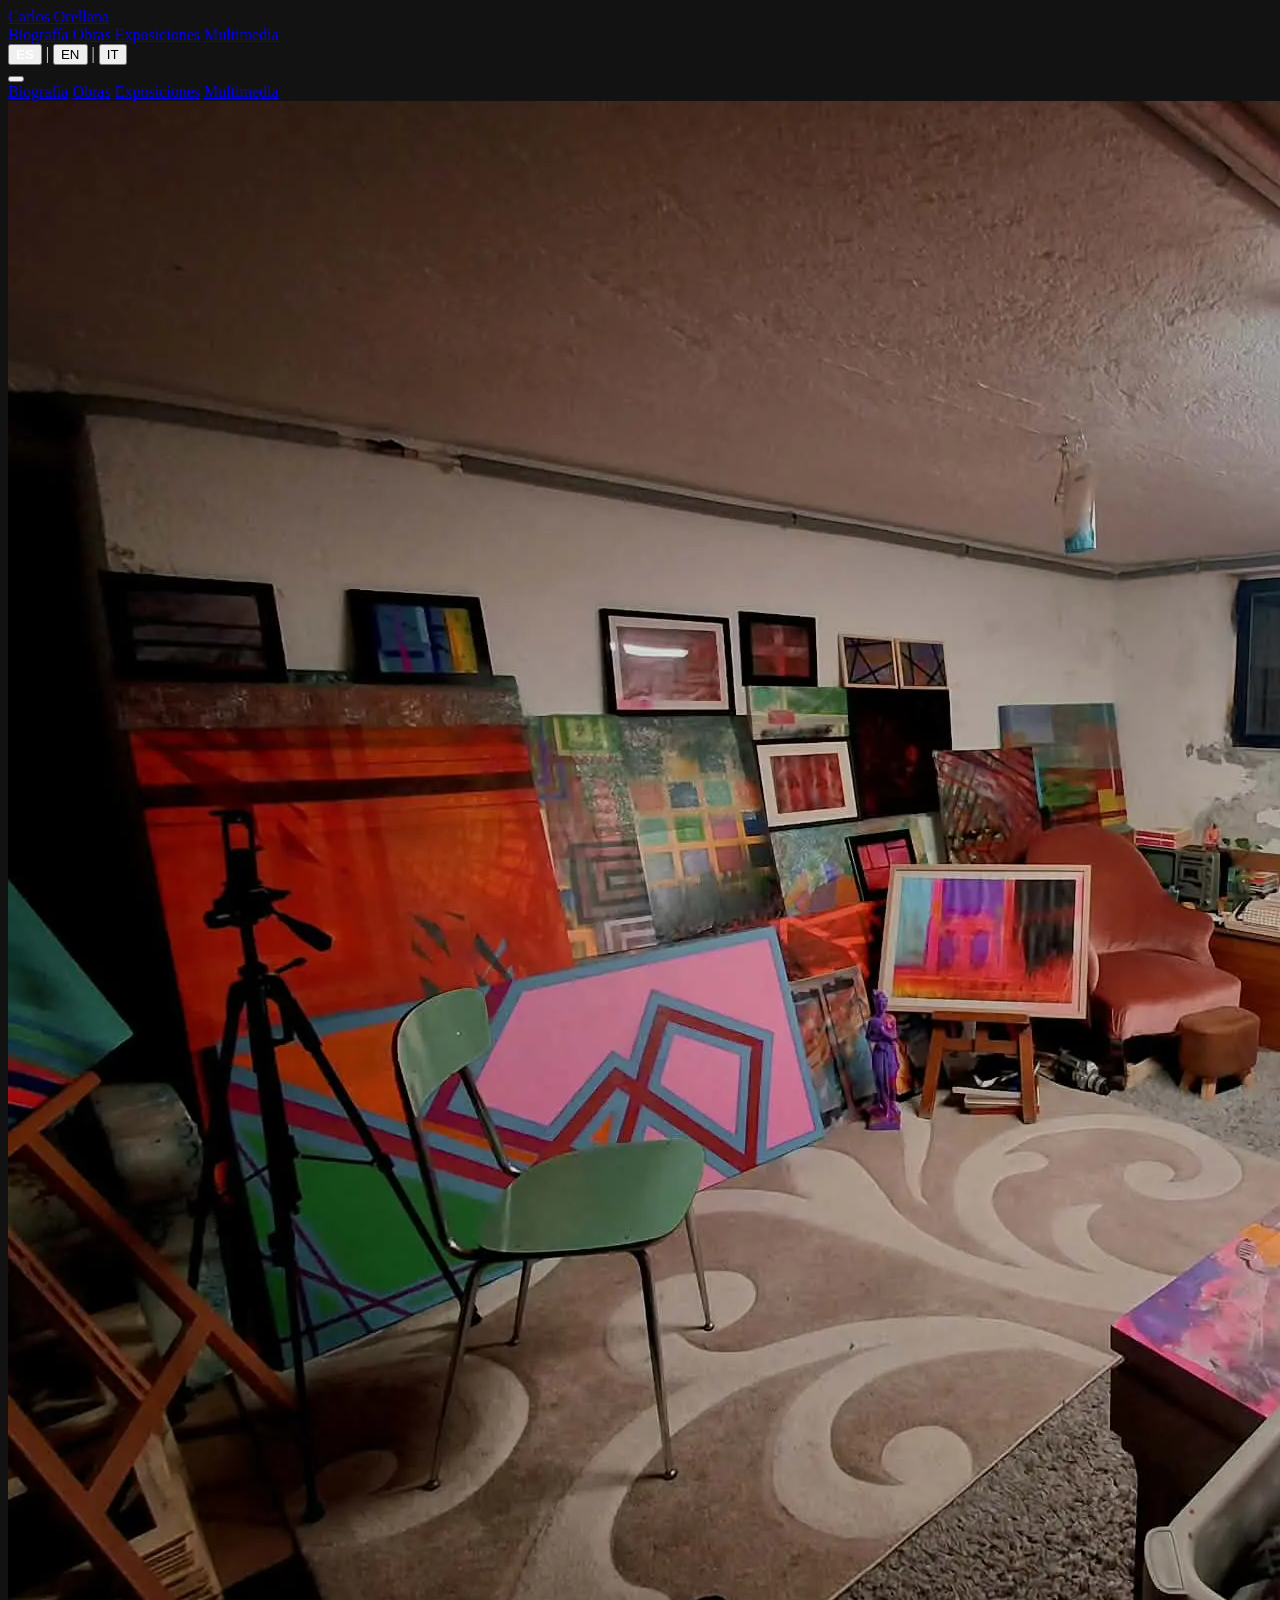
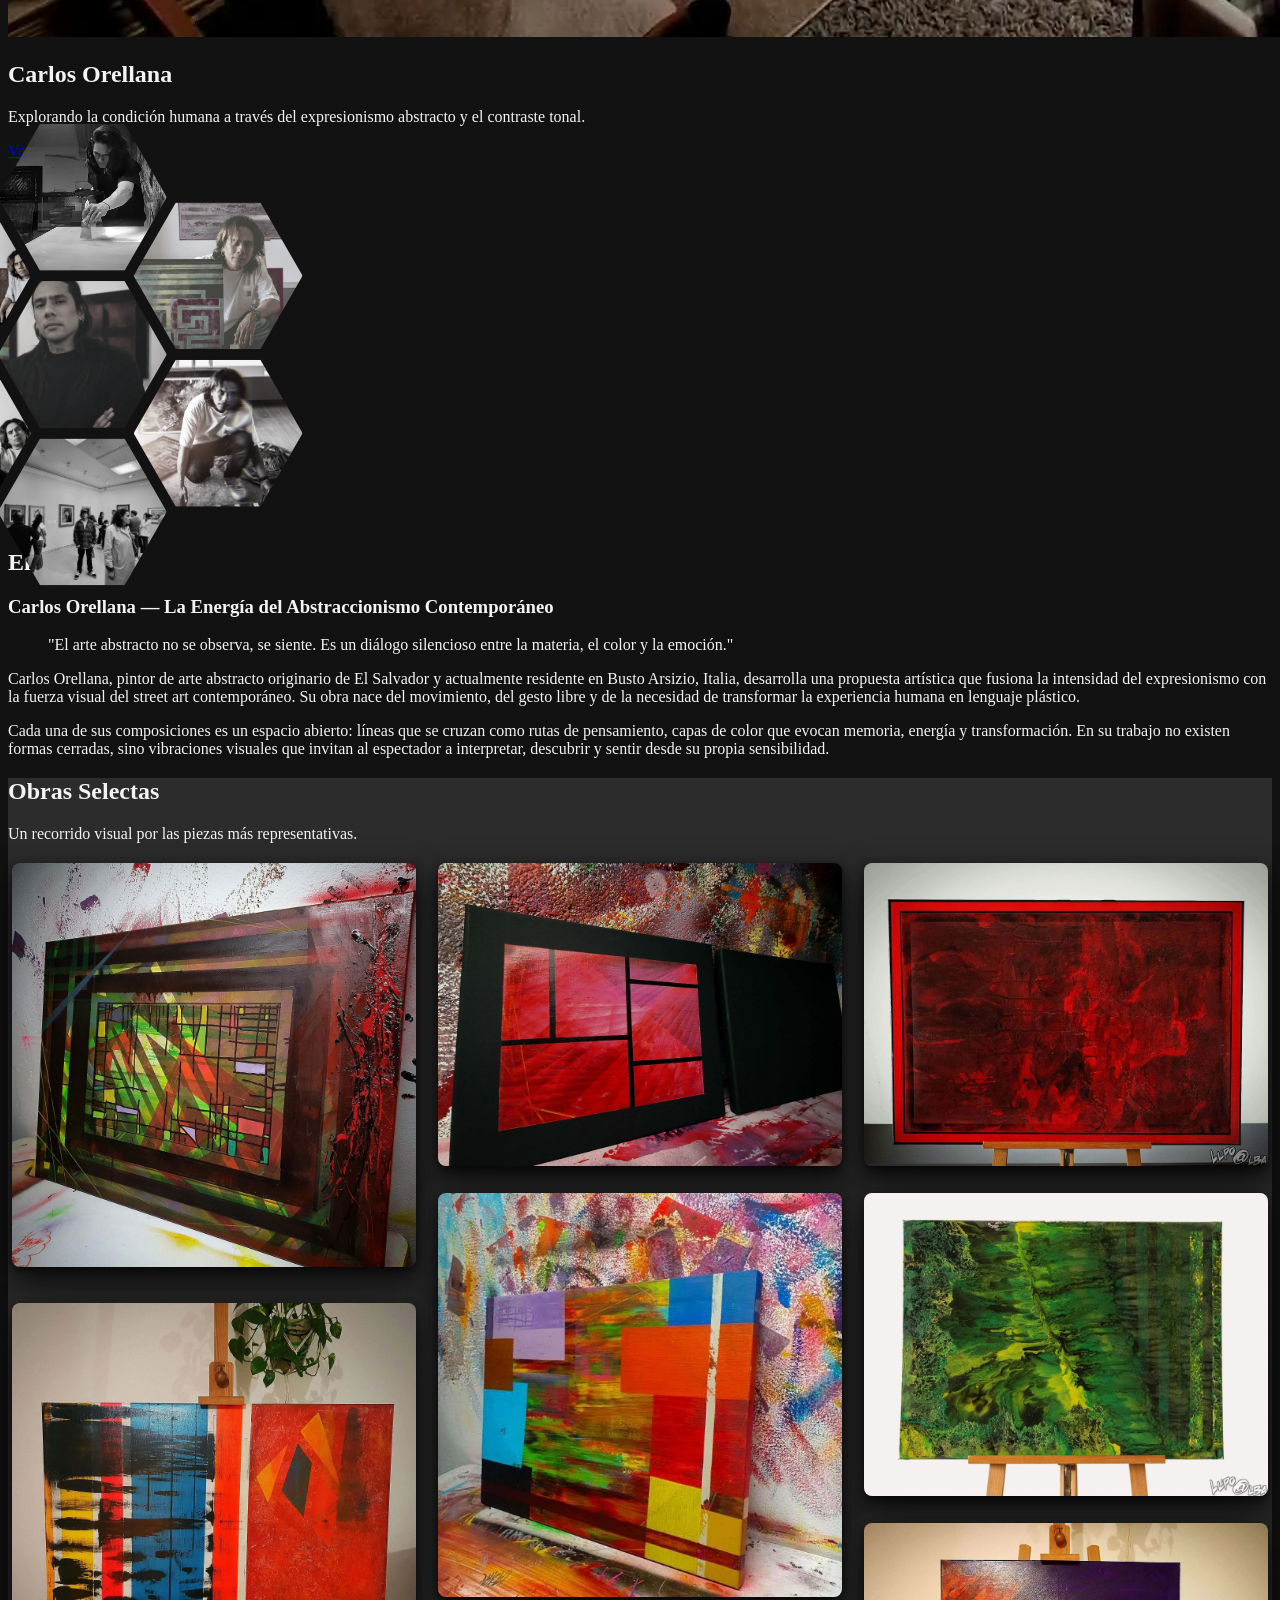
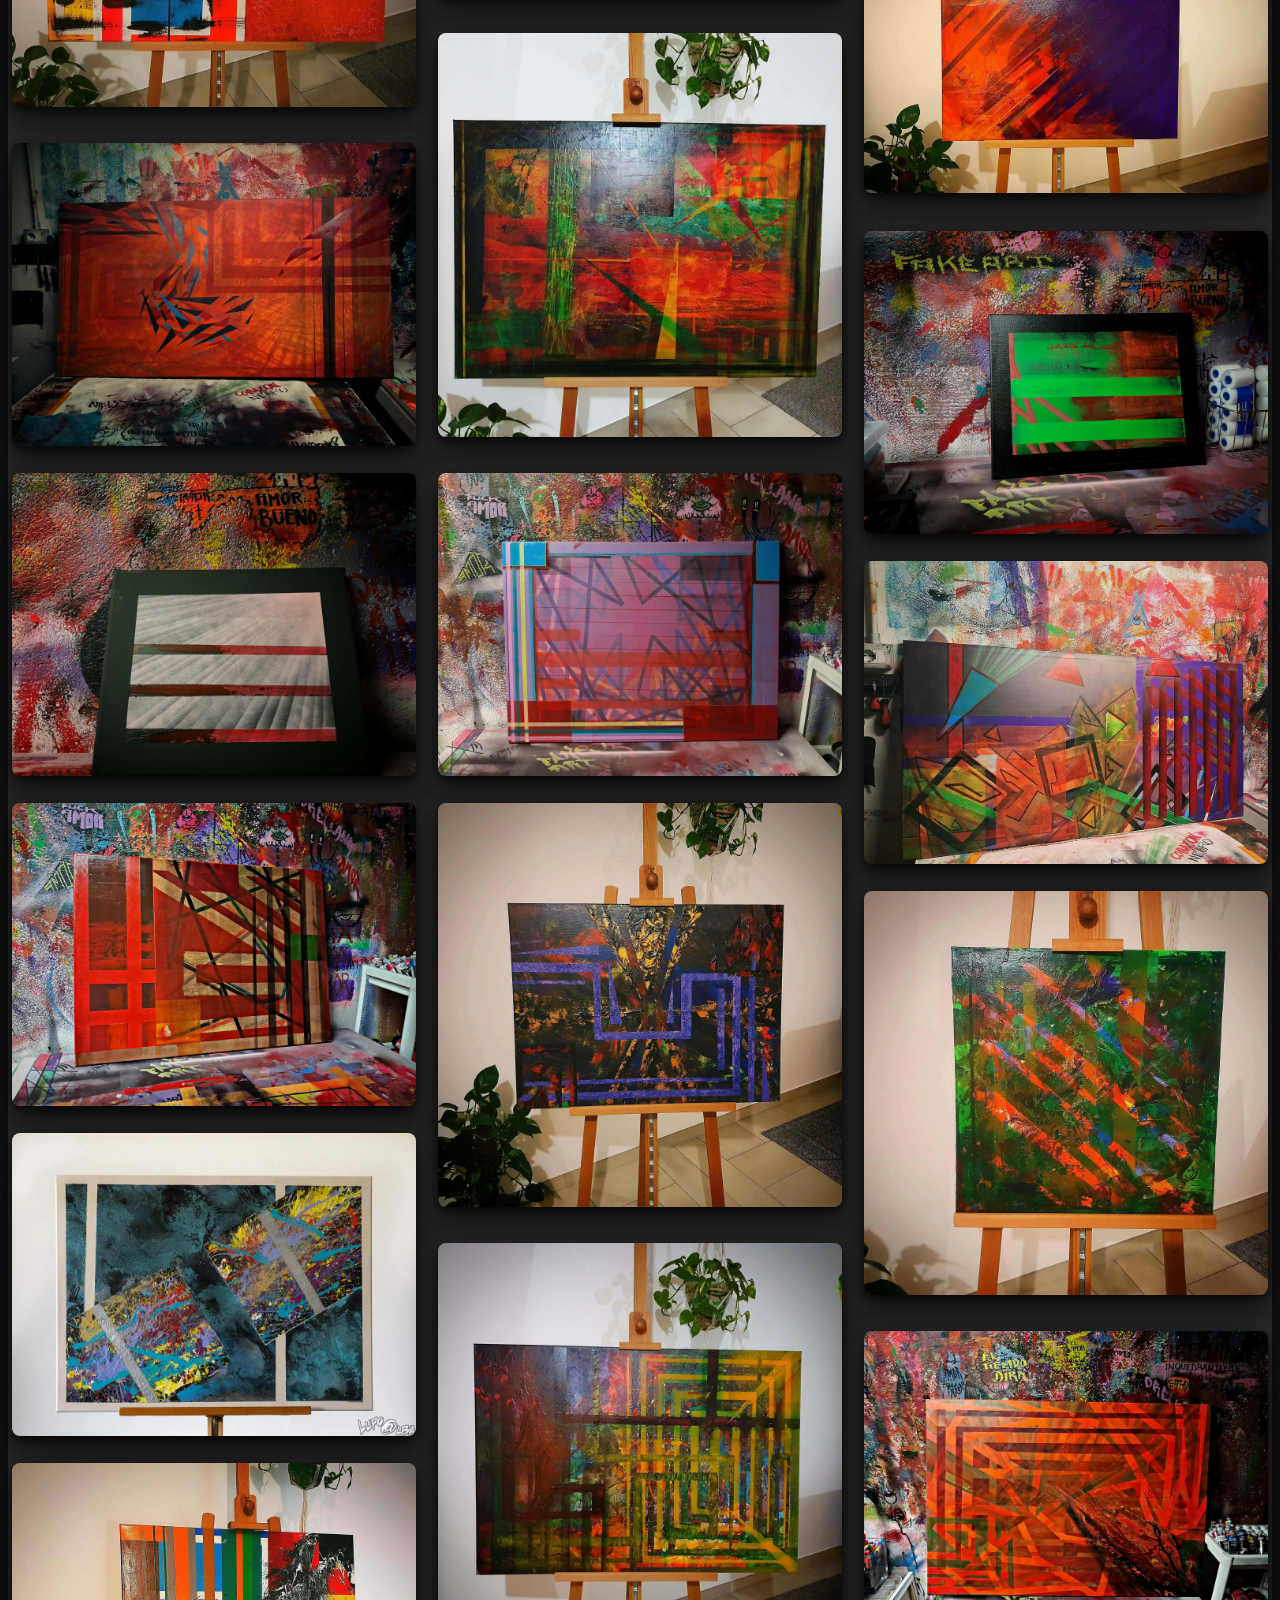
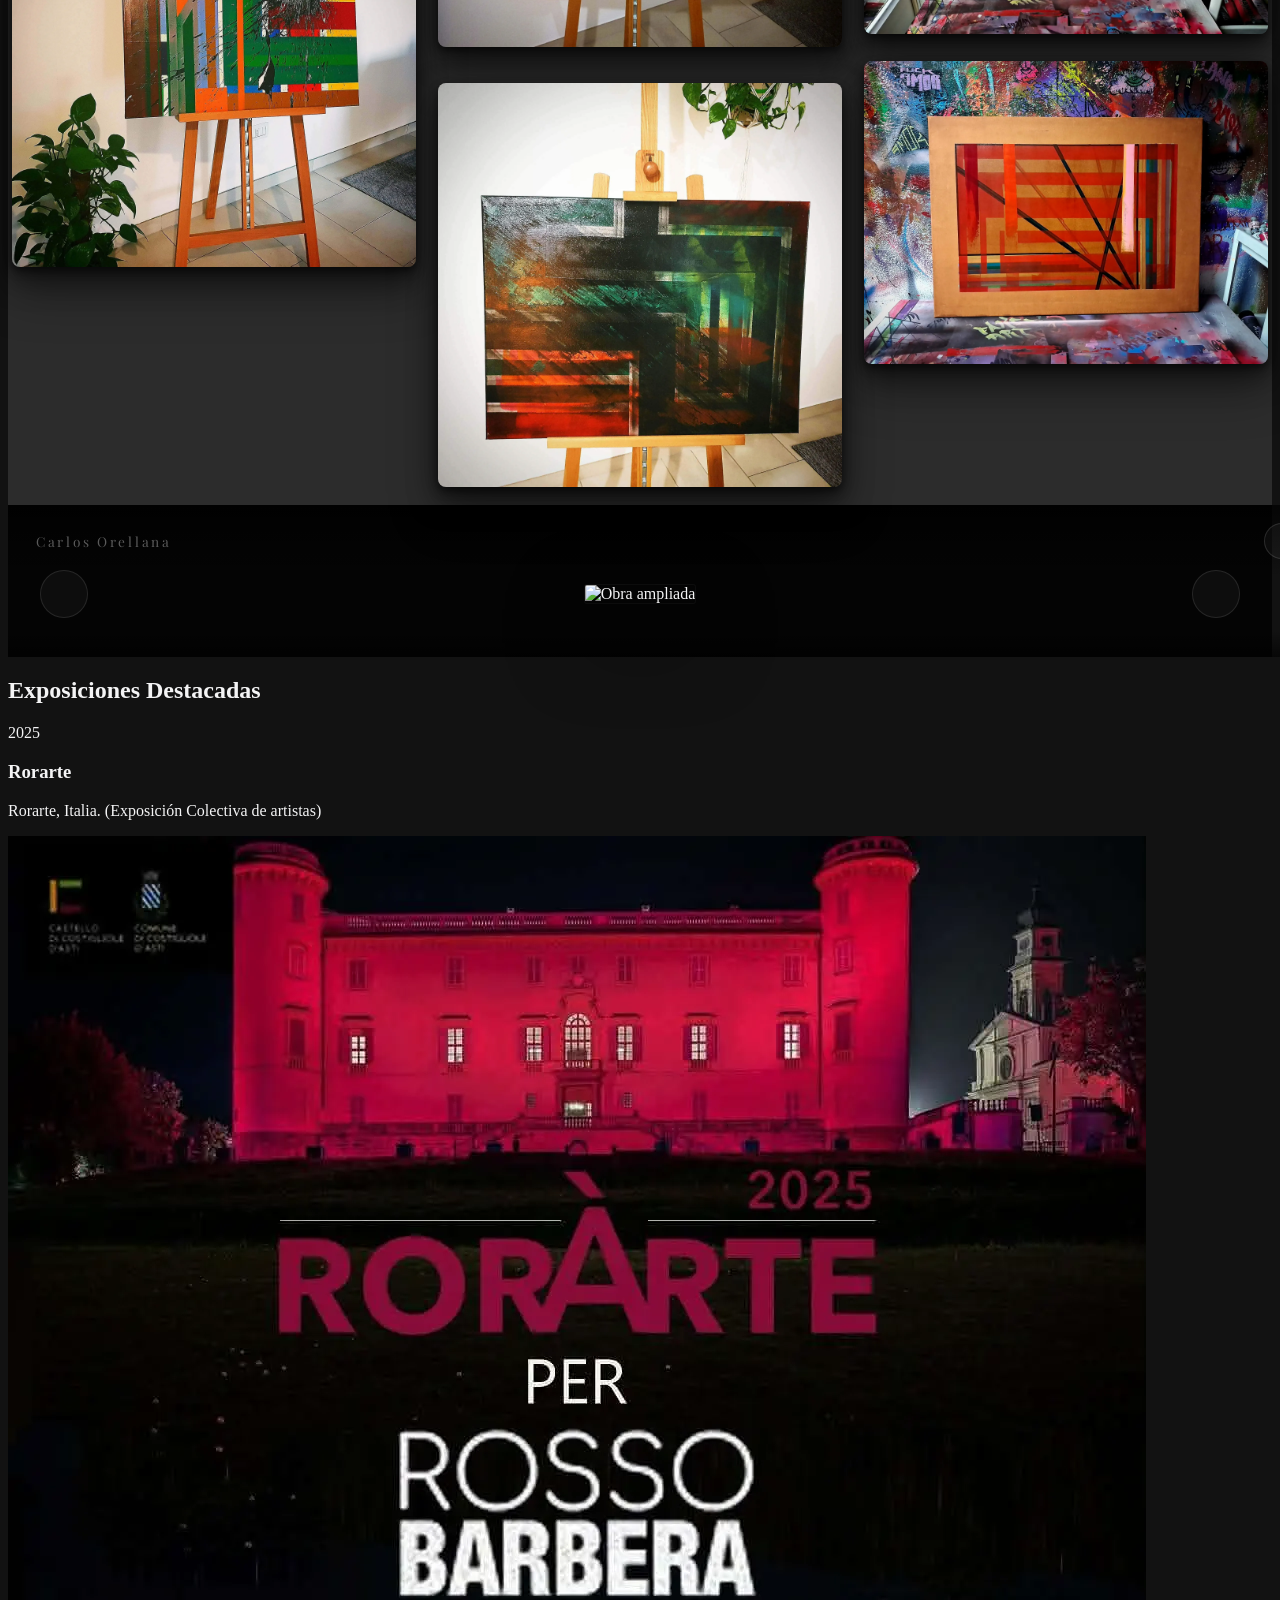
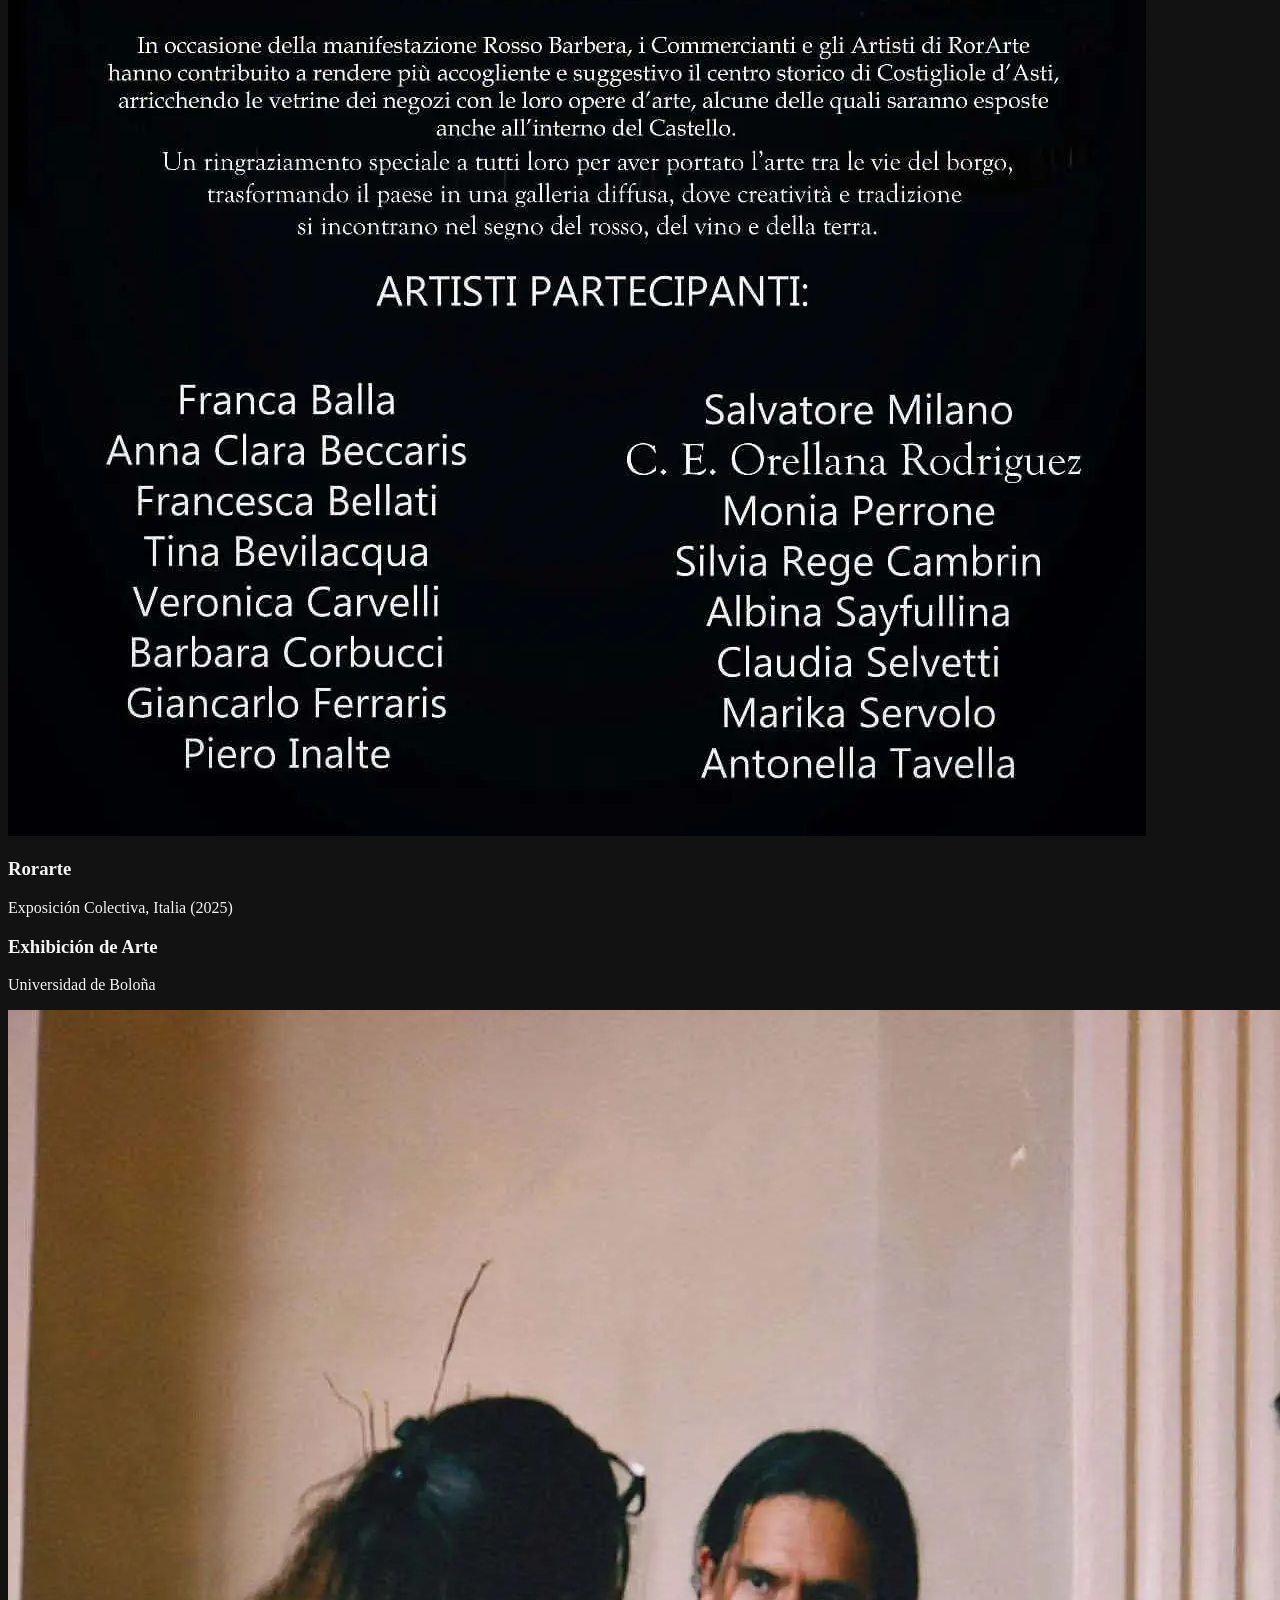
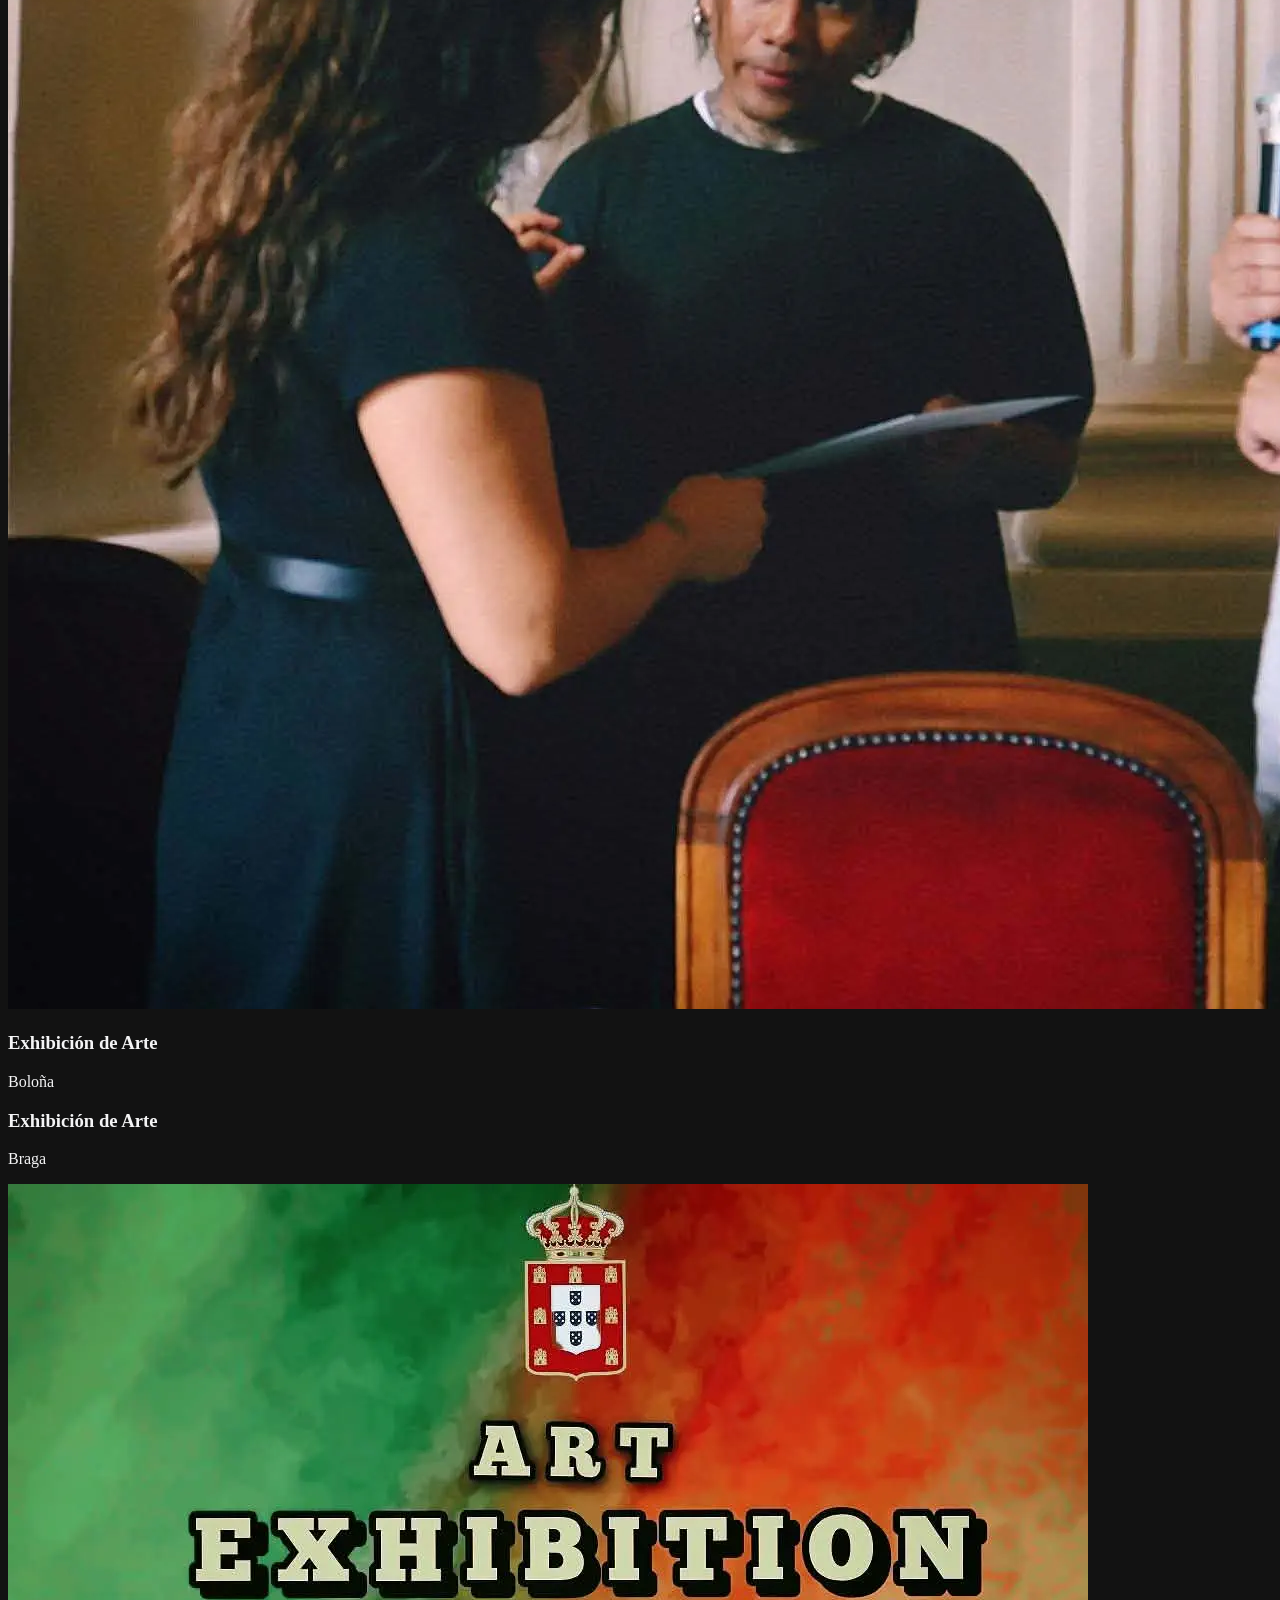
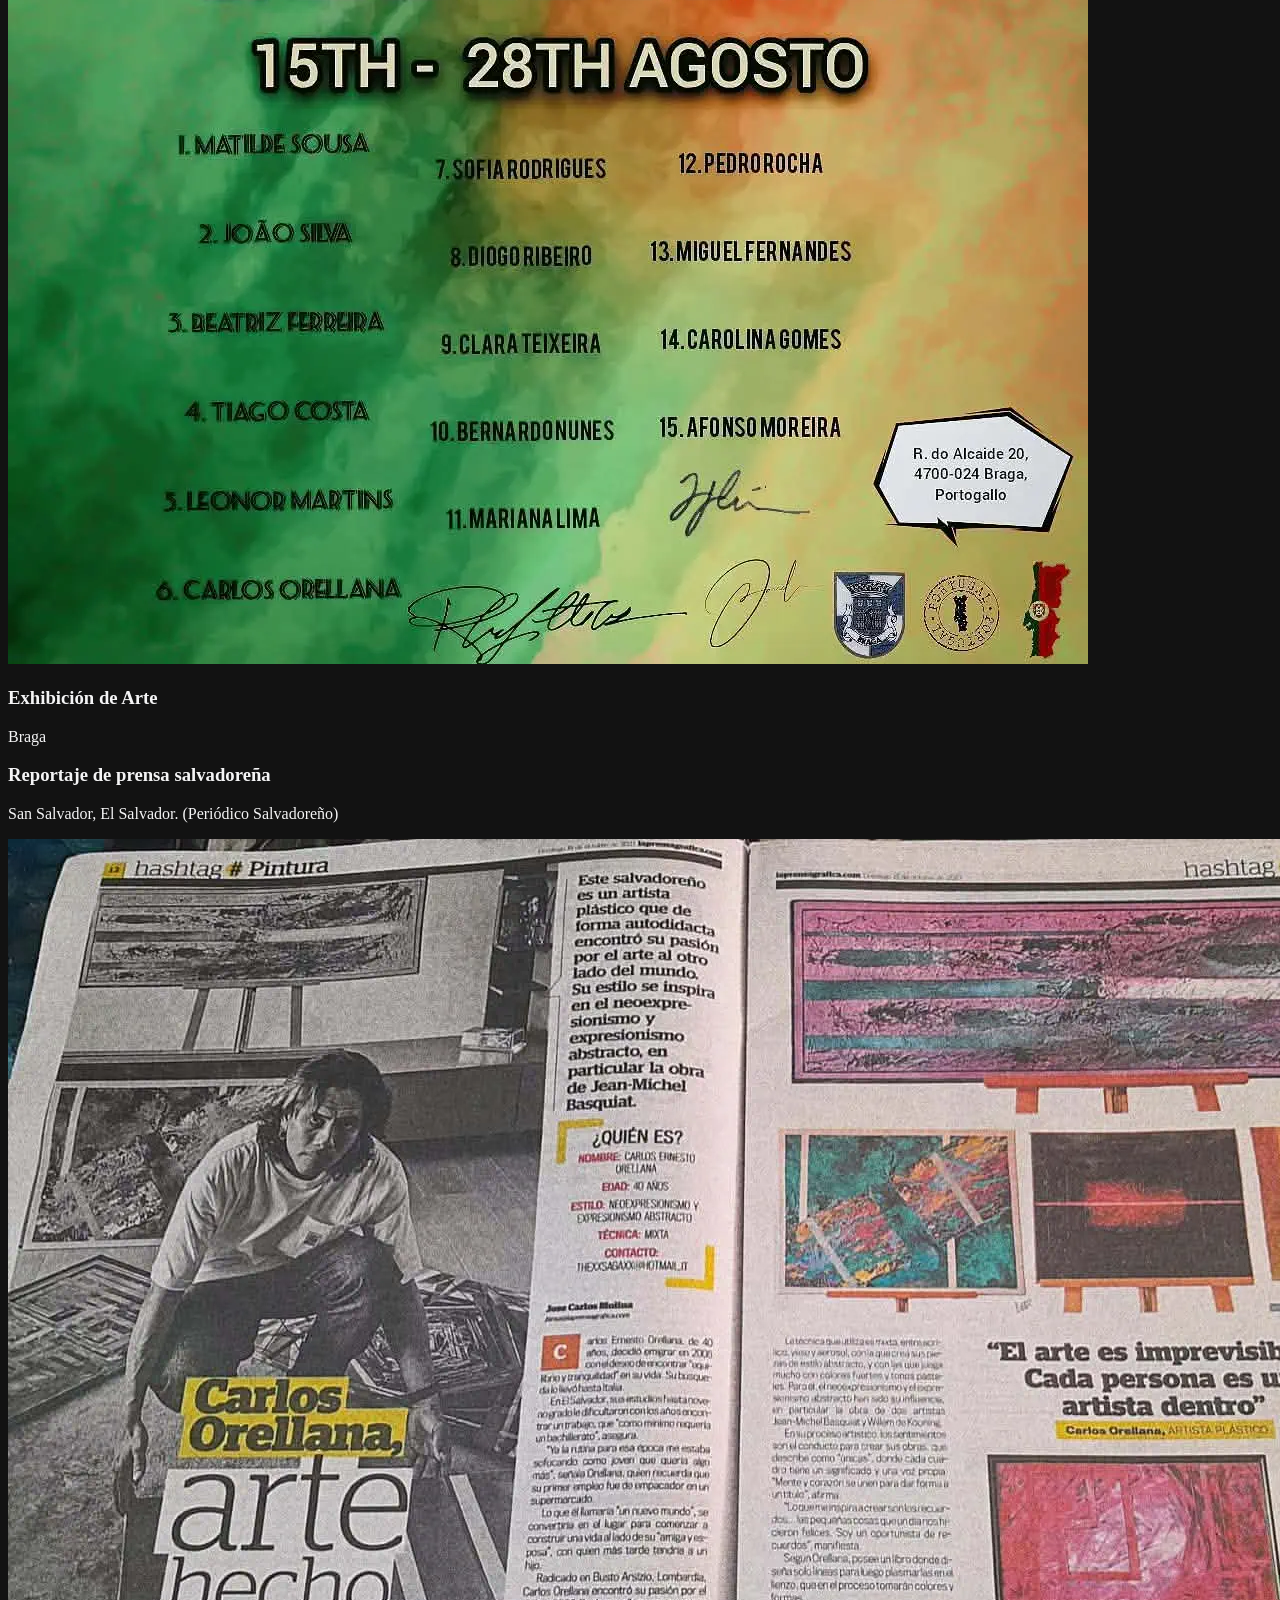
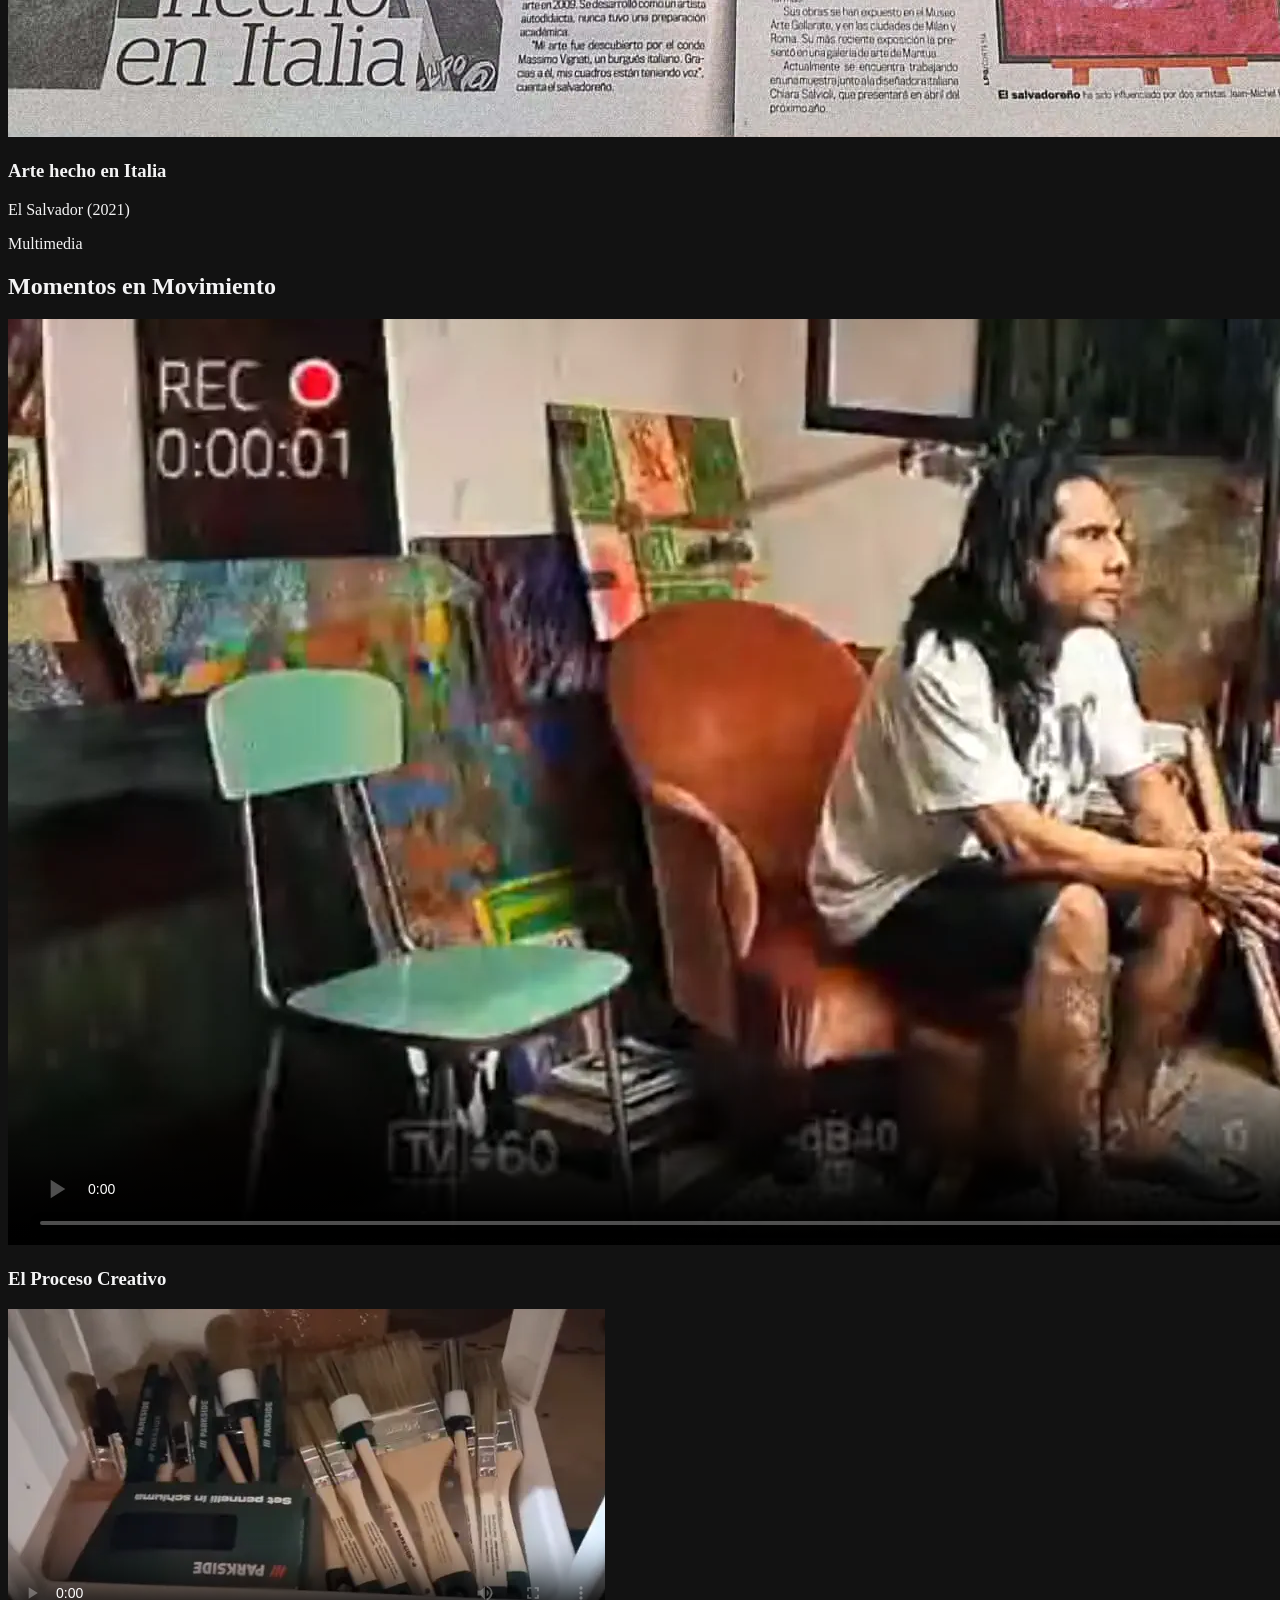
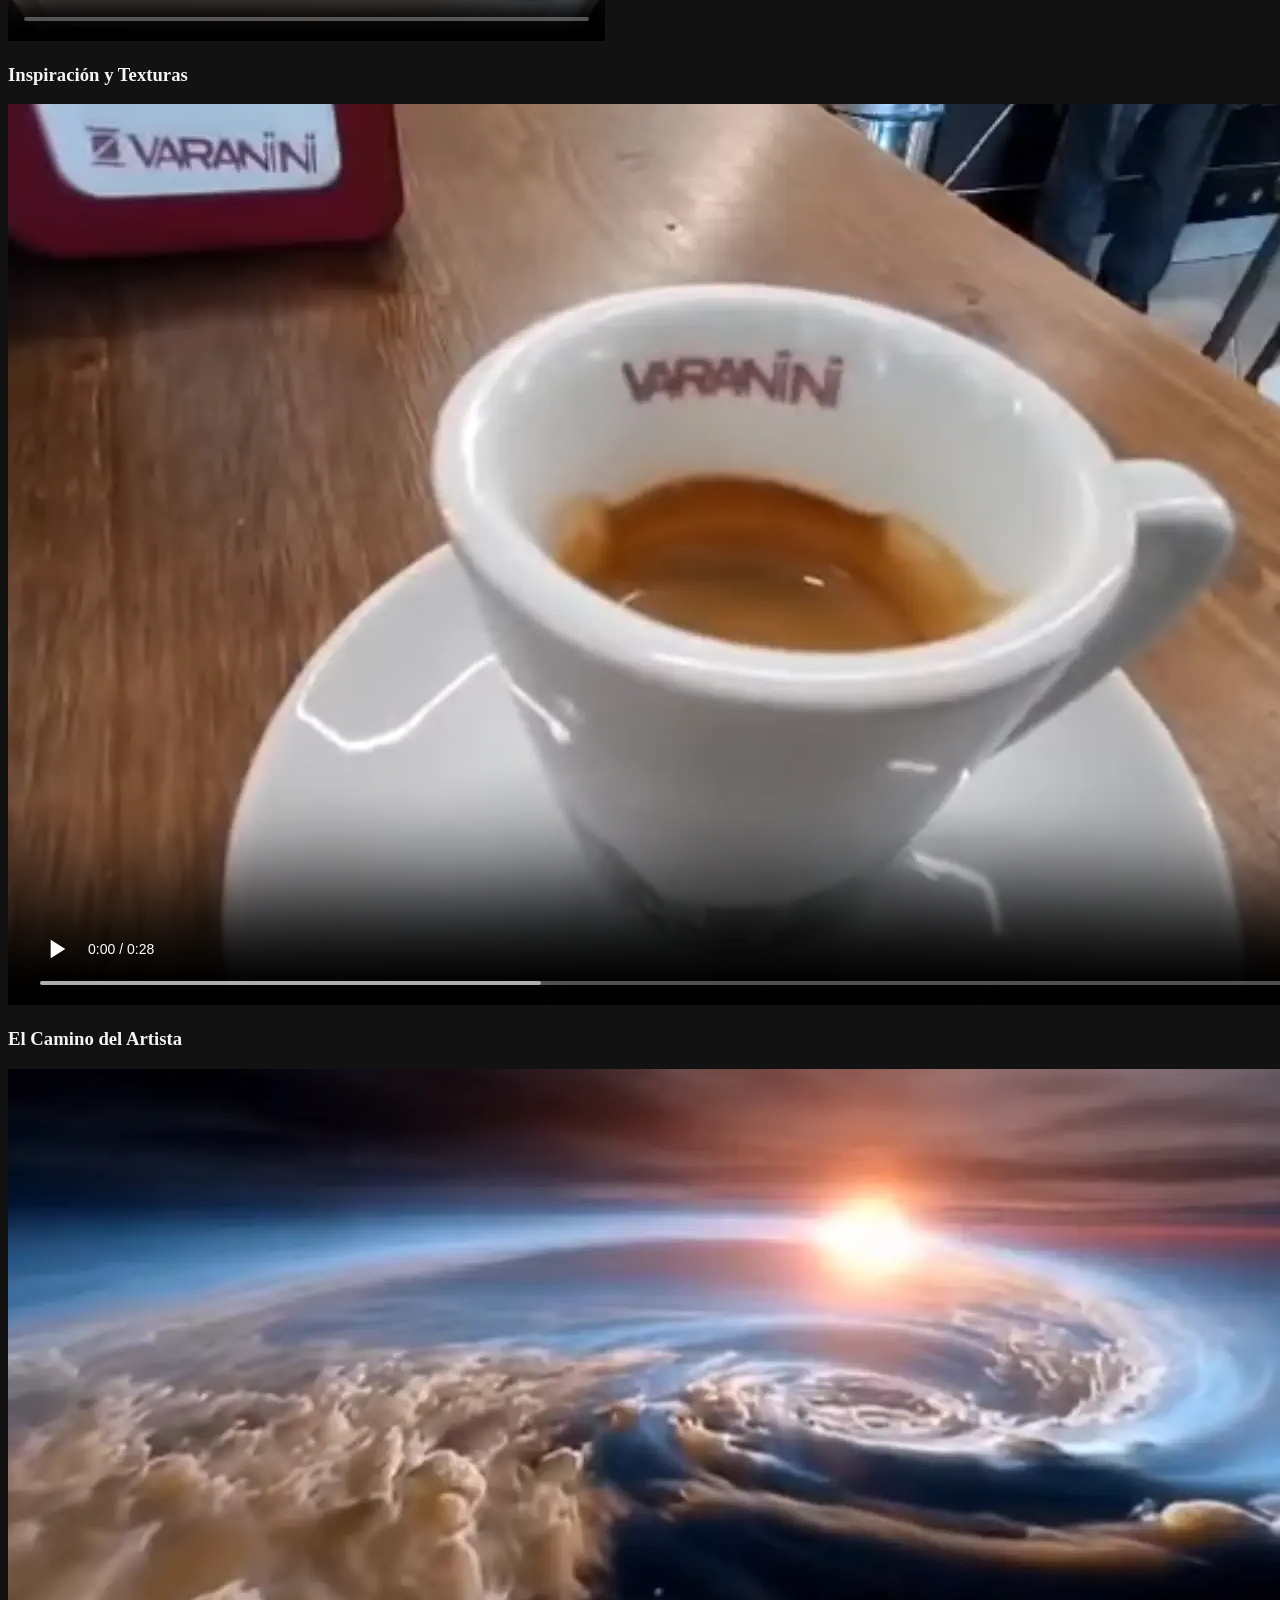
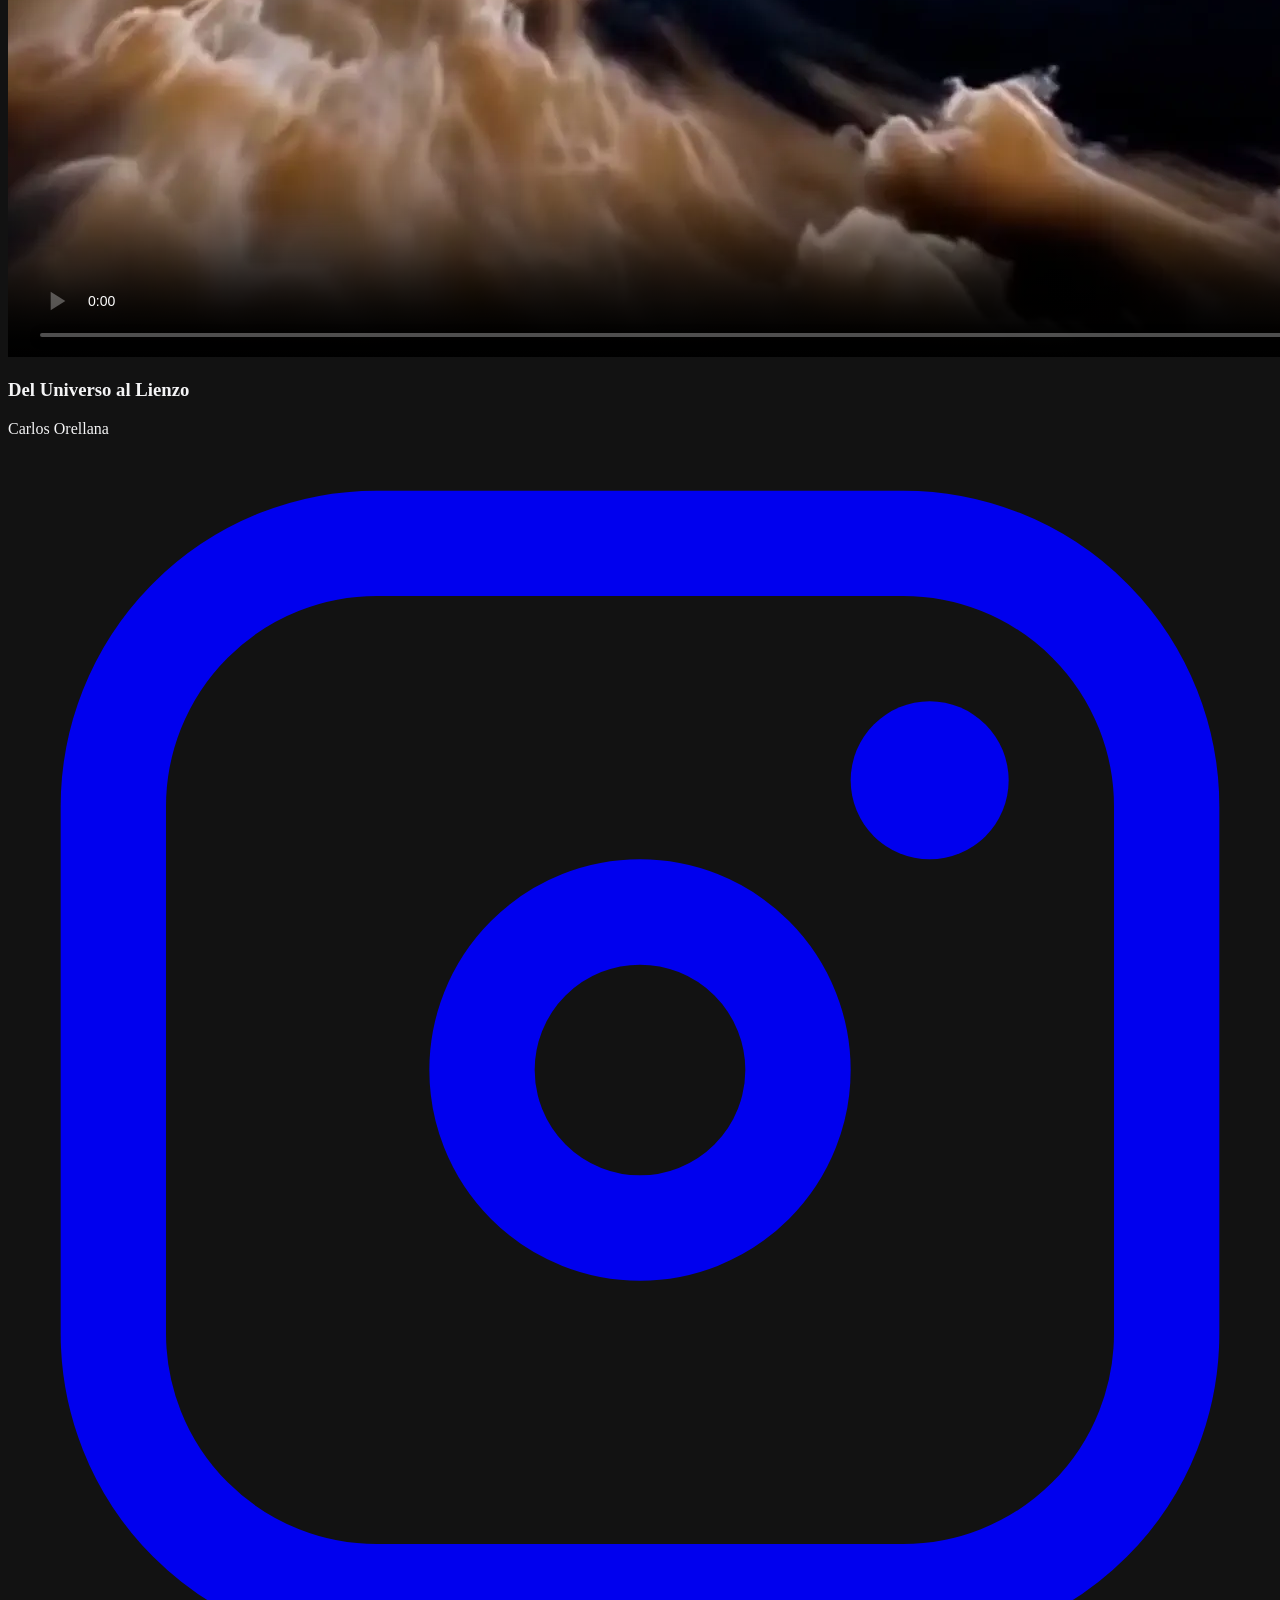
==== commit e281e200: "creacion de una nueva seccion llamada multimediav2" ====
--- a/index.html
+++ b/index.html
@@ -678,7 +678,7 @@
                 </a>
             </div>
             <p class="text-sober-300/50 text-sm font-light">
-                &copy; <span id="year"></span> Ing.Christian Rodas &mdash; Artista: Carlos Orellana. <span
+                &copy; <span id="year"></span> Desarrollo Web: Ing.Christian Rodas &mdash; Artista: Carlos Orellana. <span
                     data-i18n="footer_rights">Todos los derechos reservados.</span>
             </p>
         </div>
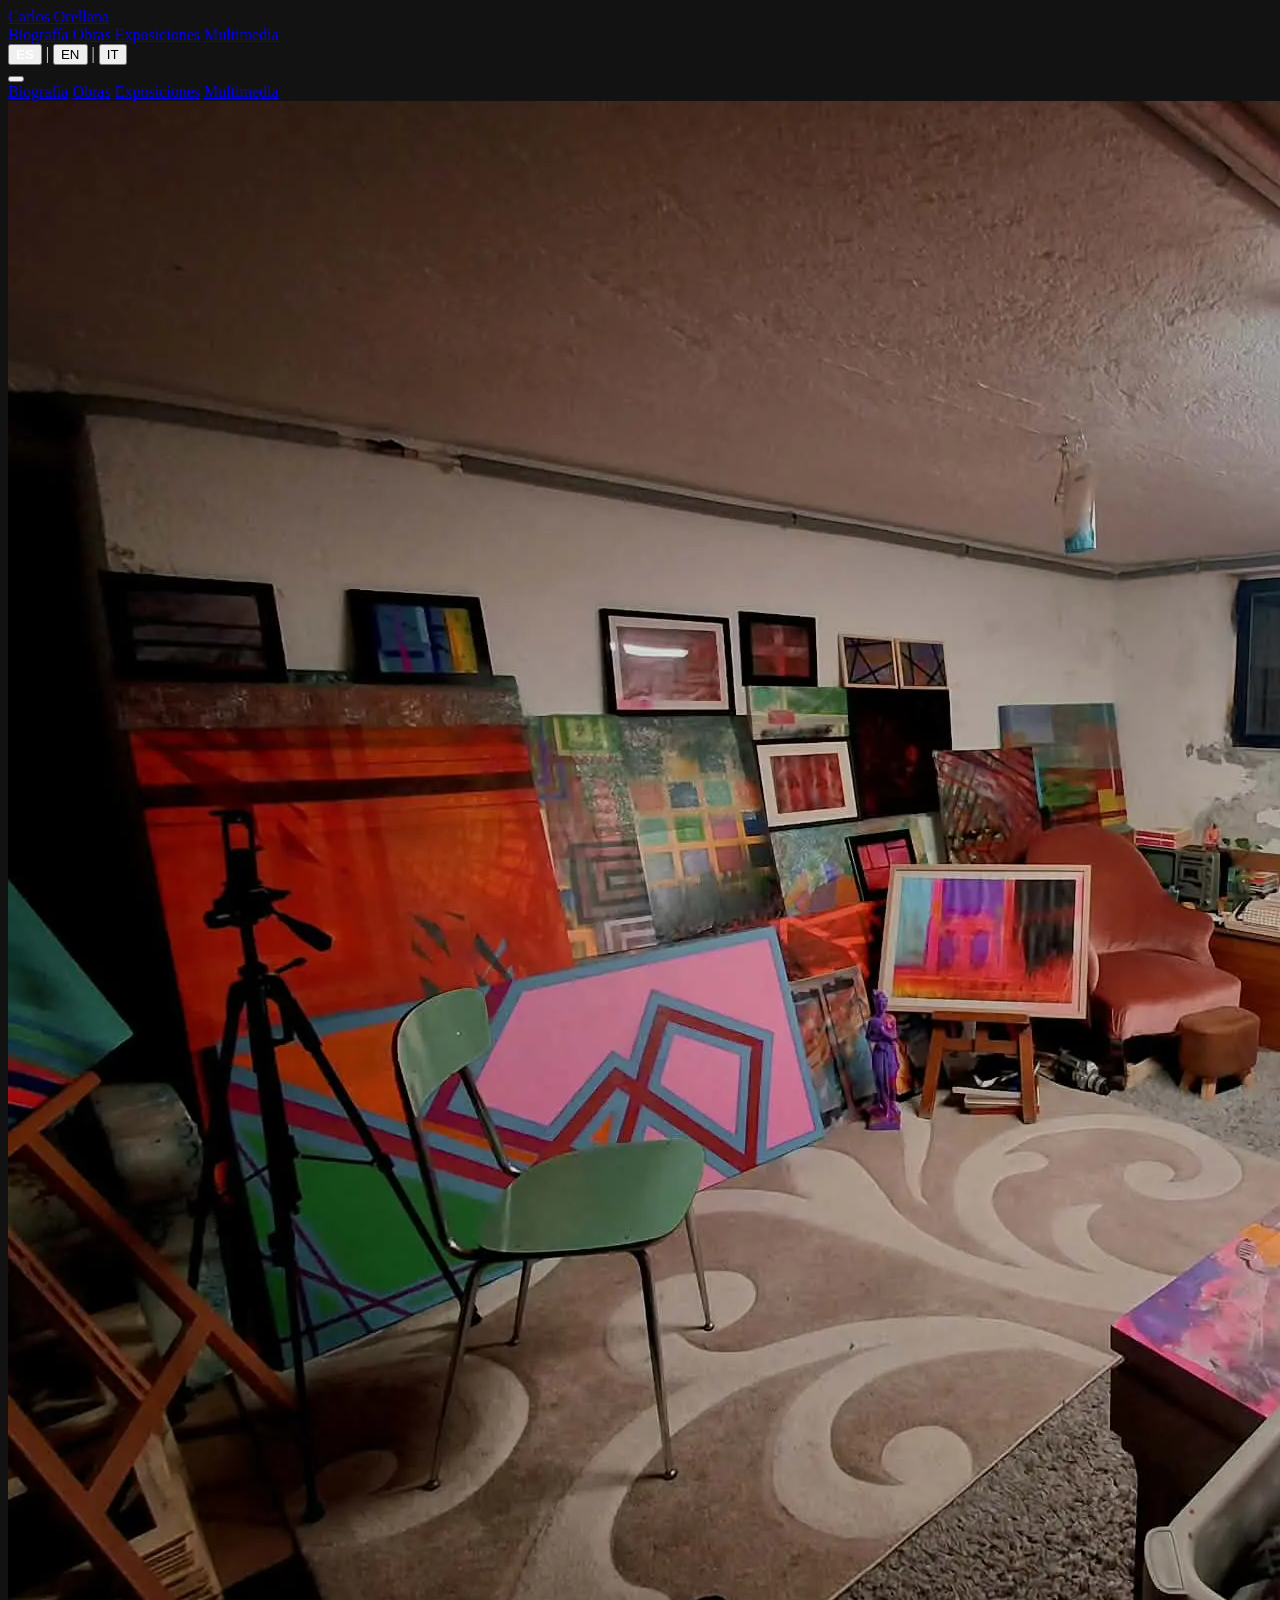
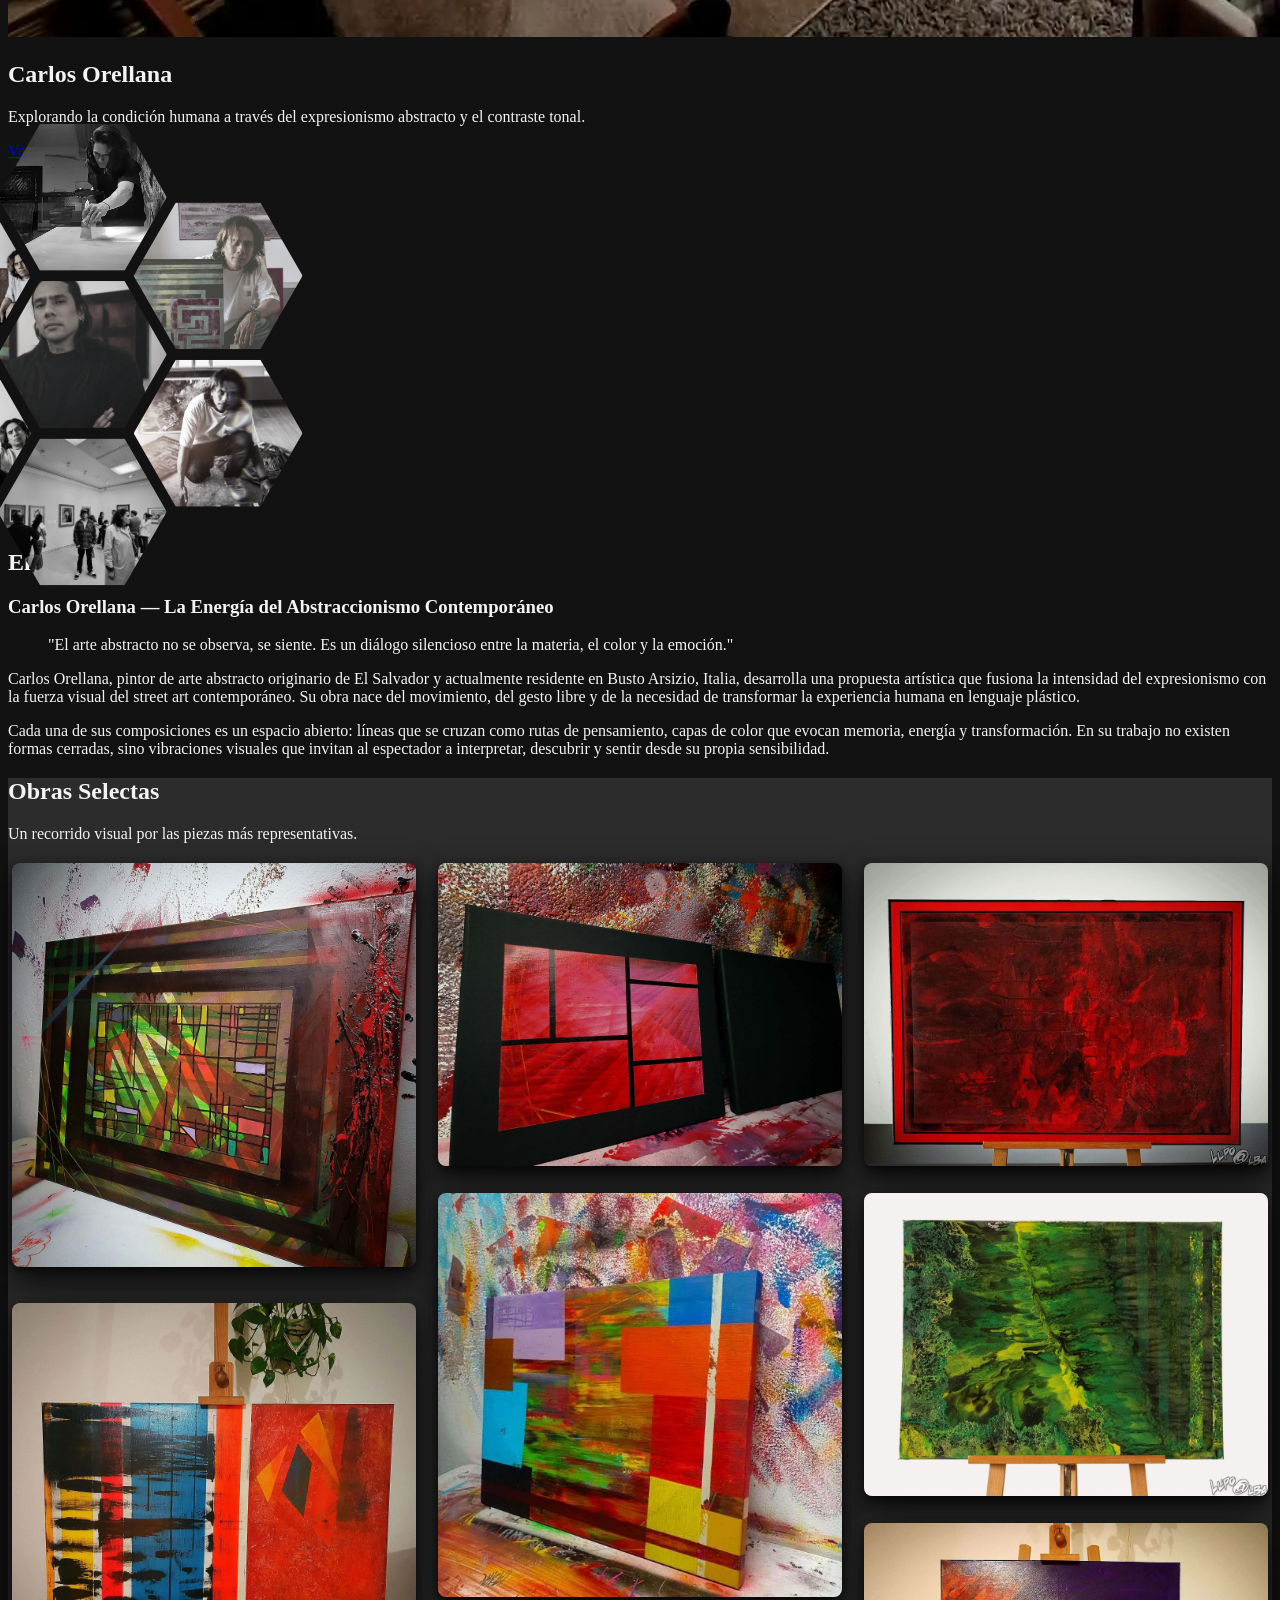
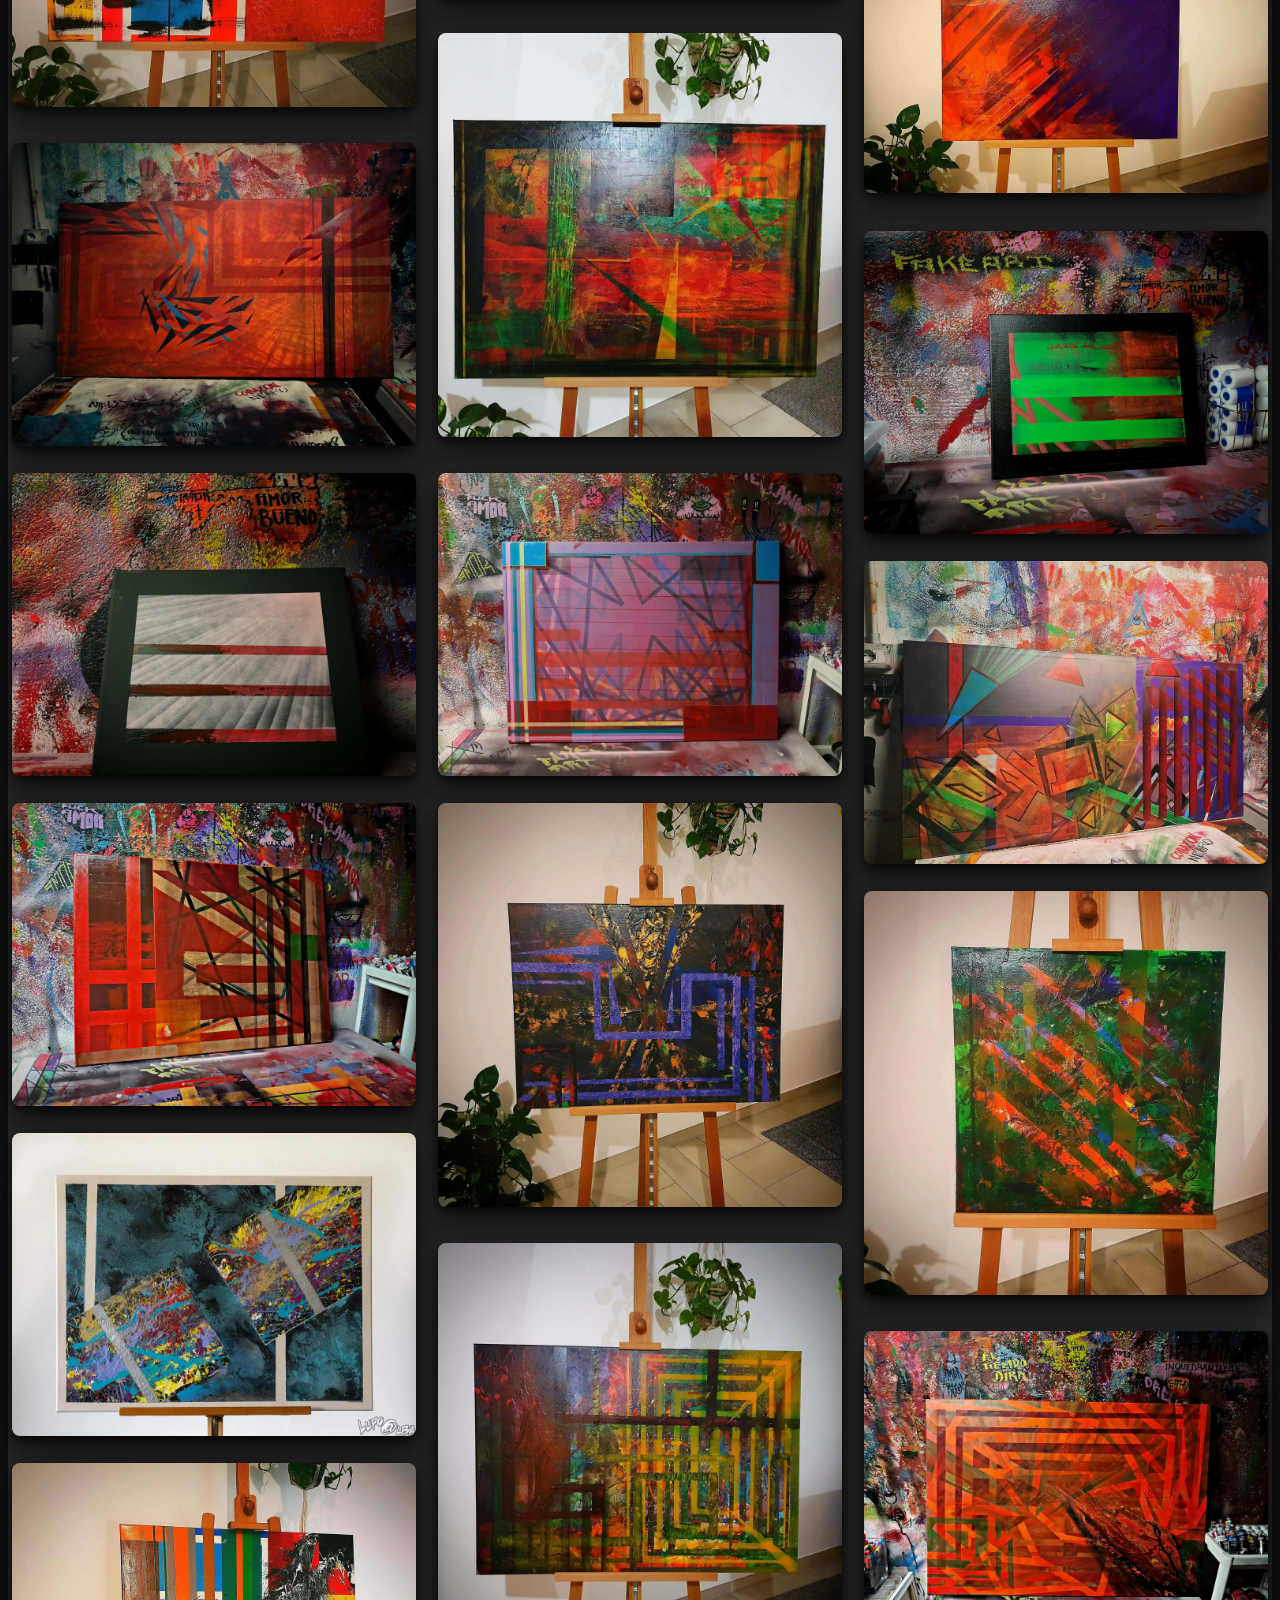
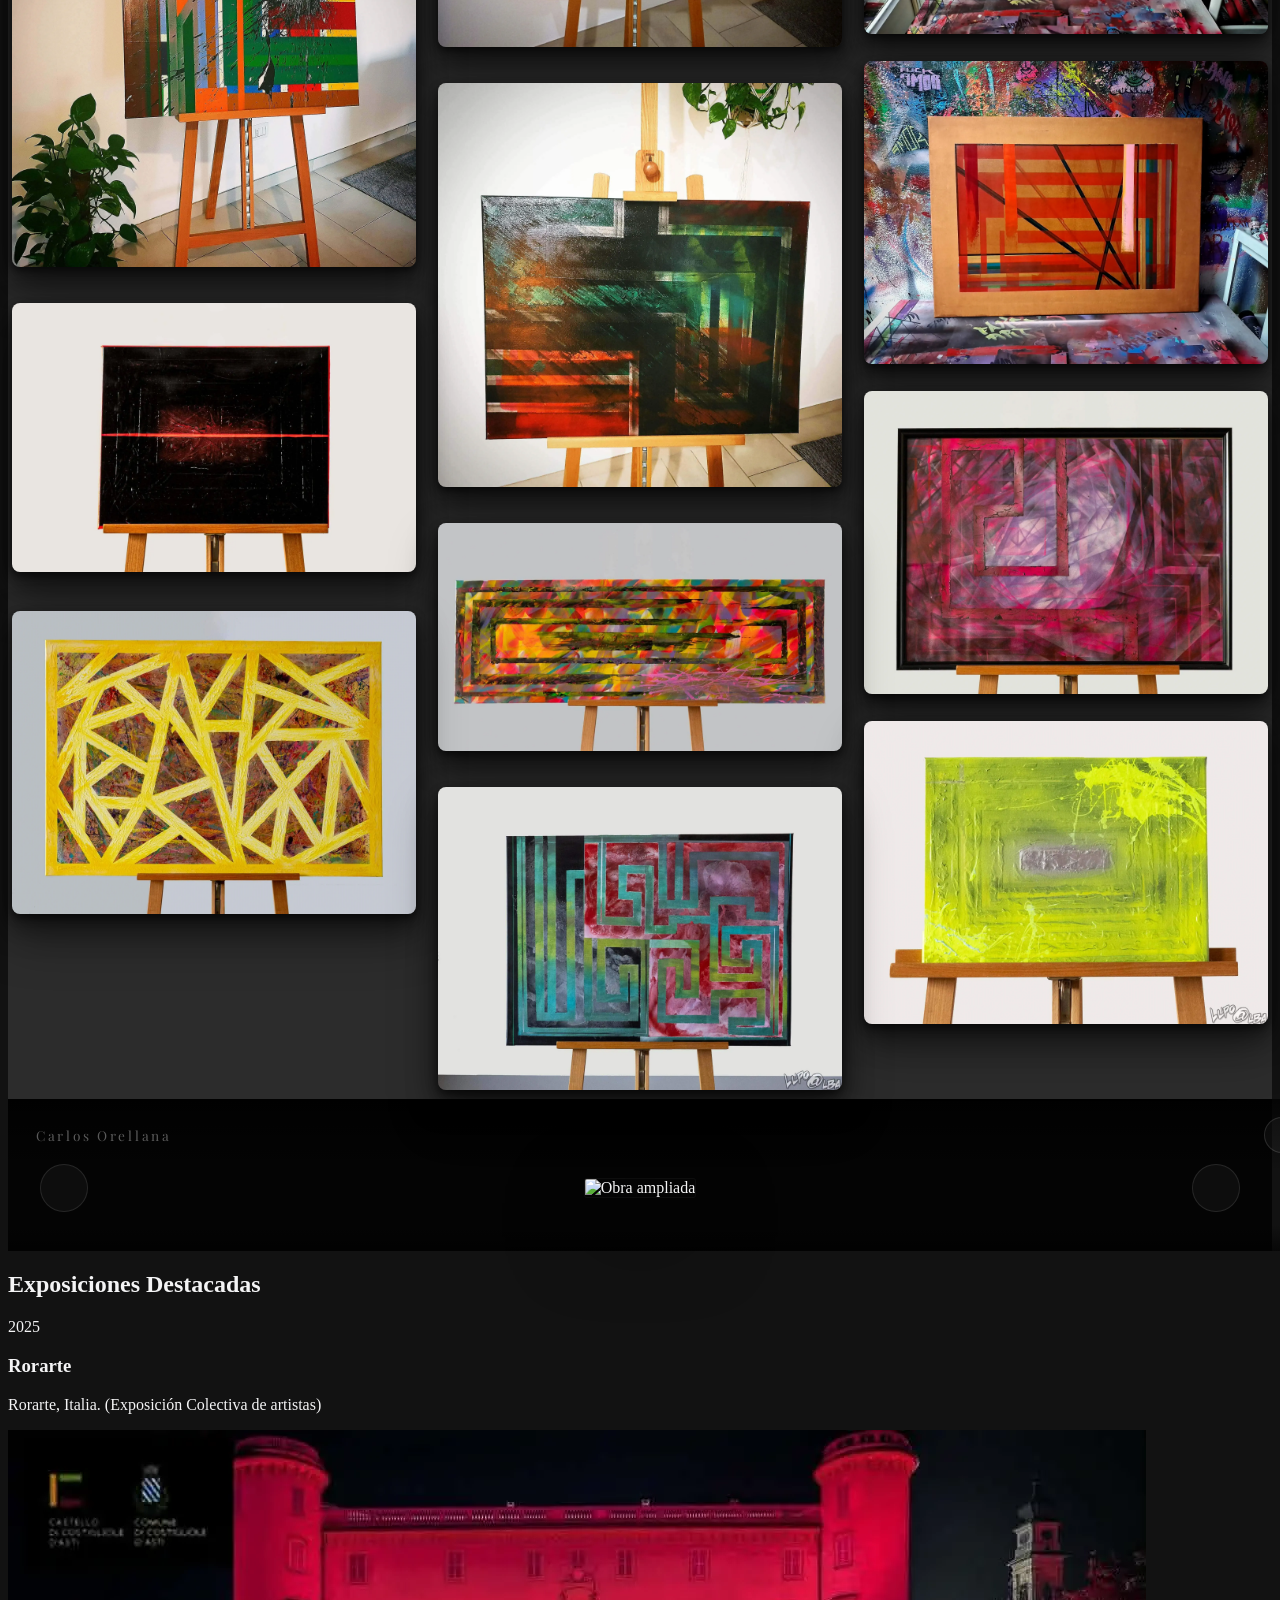
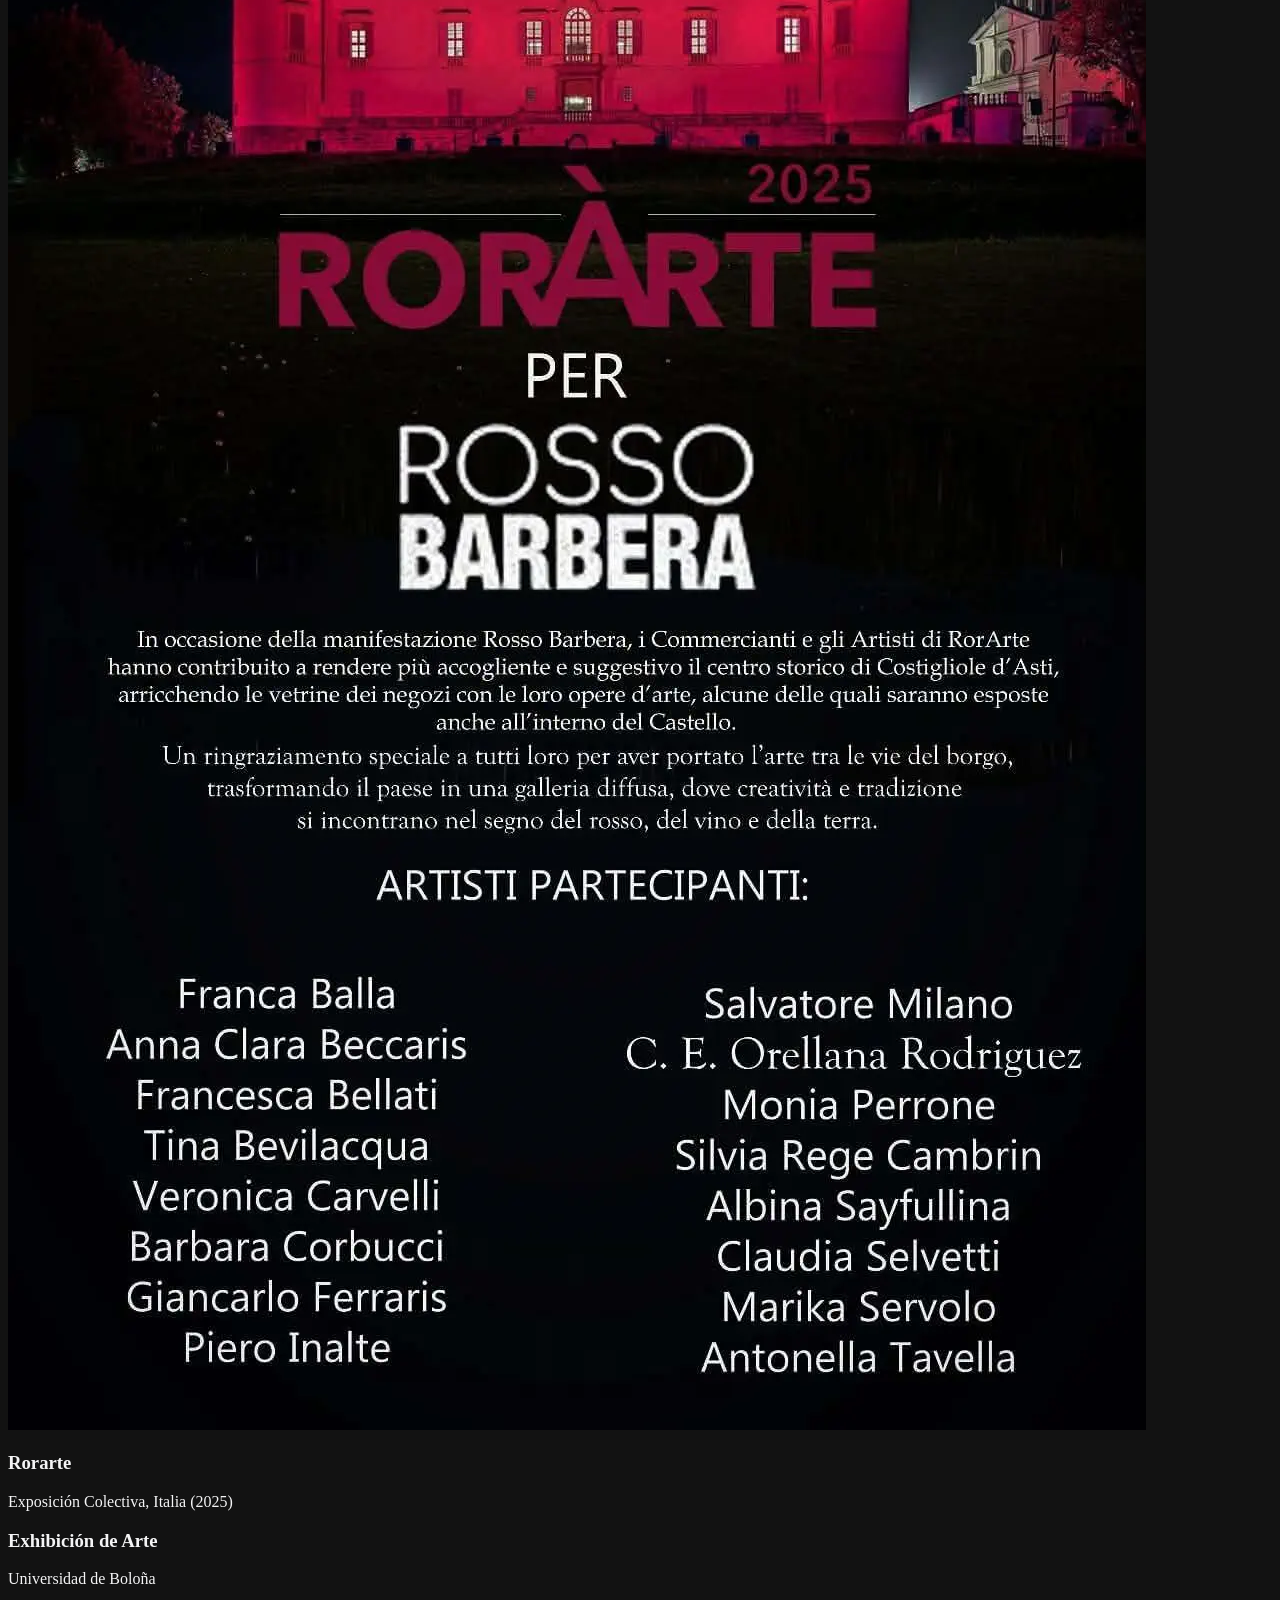
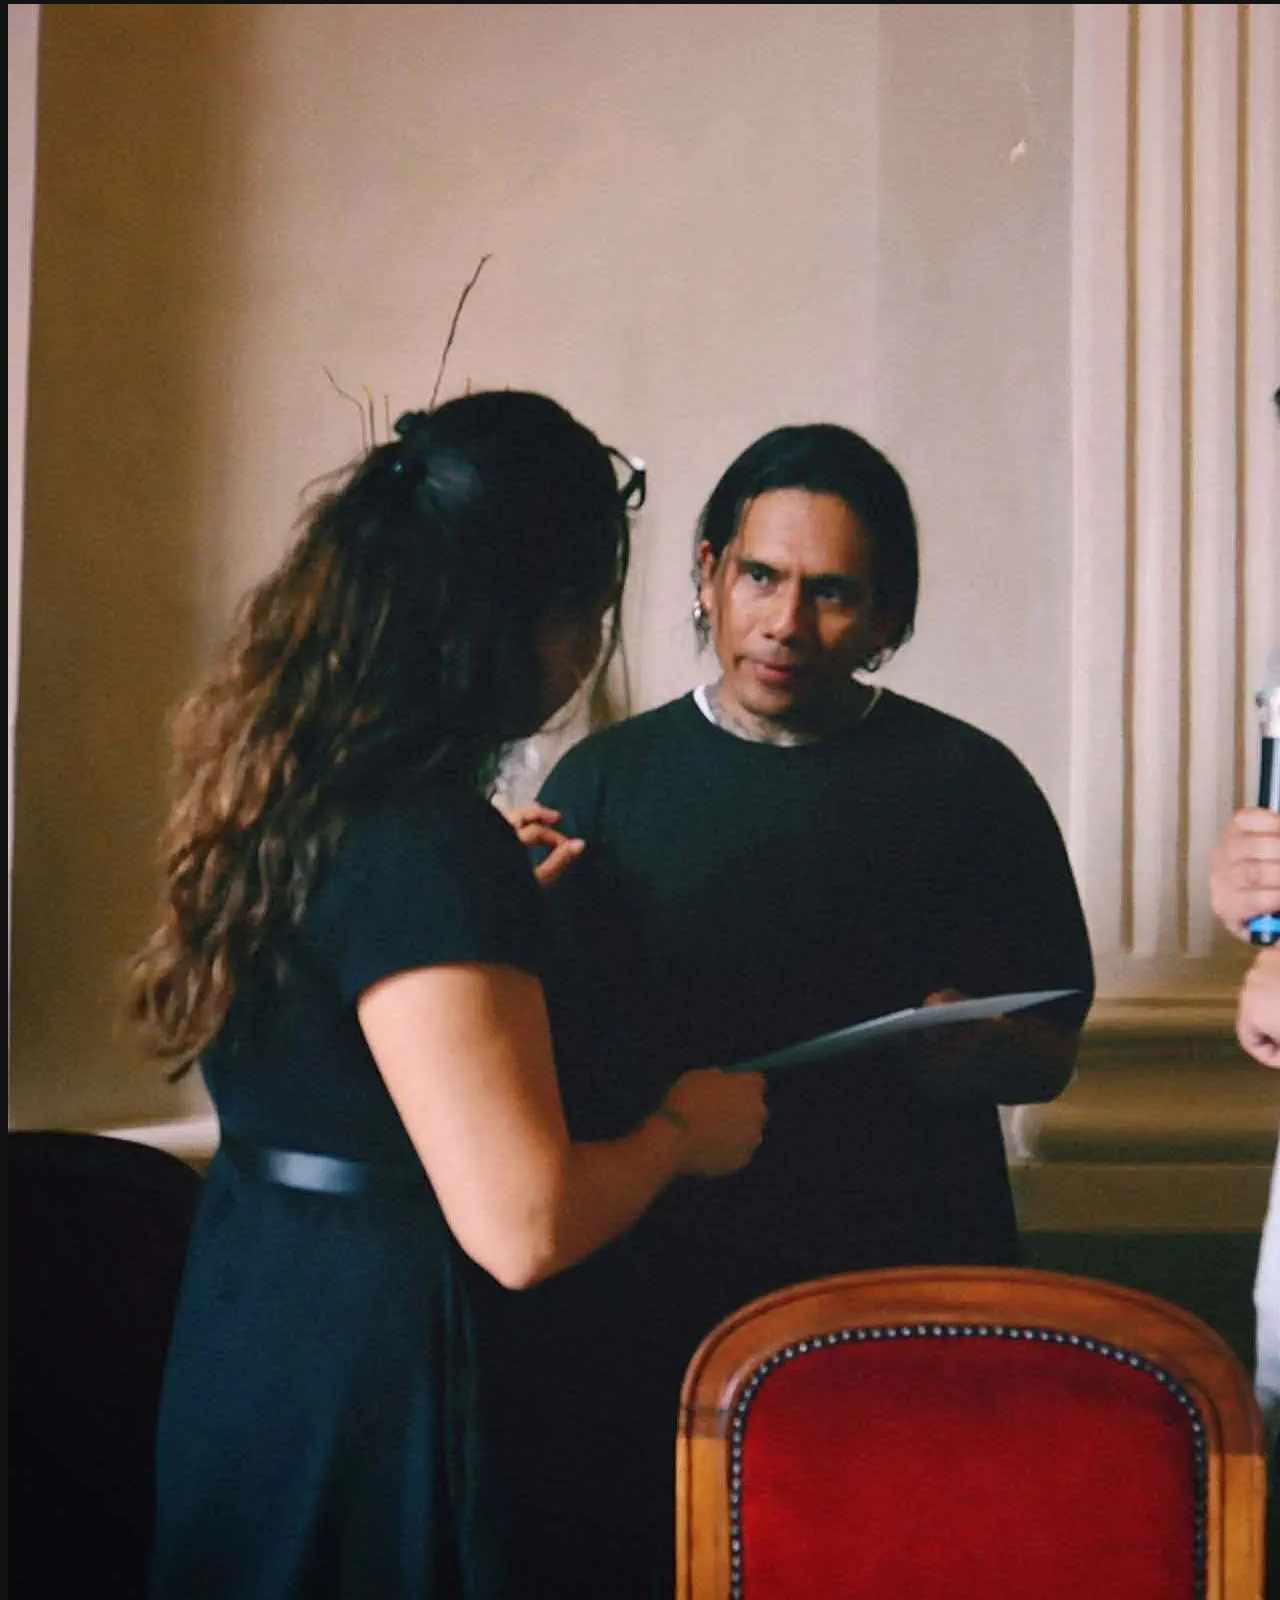
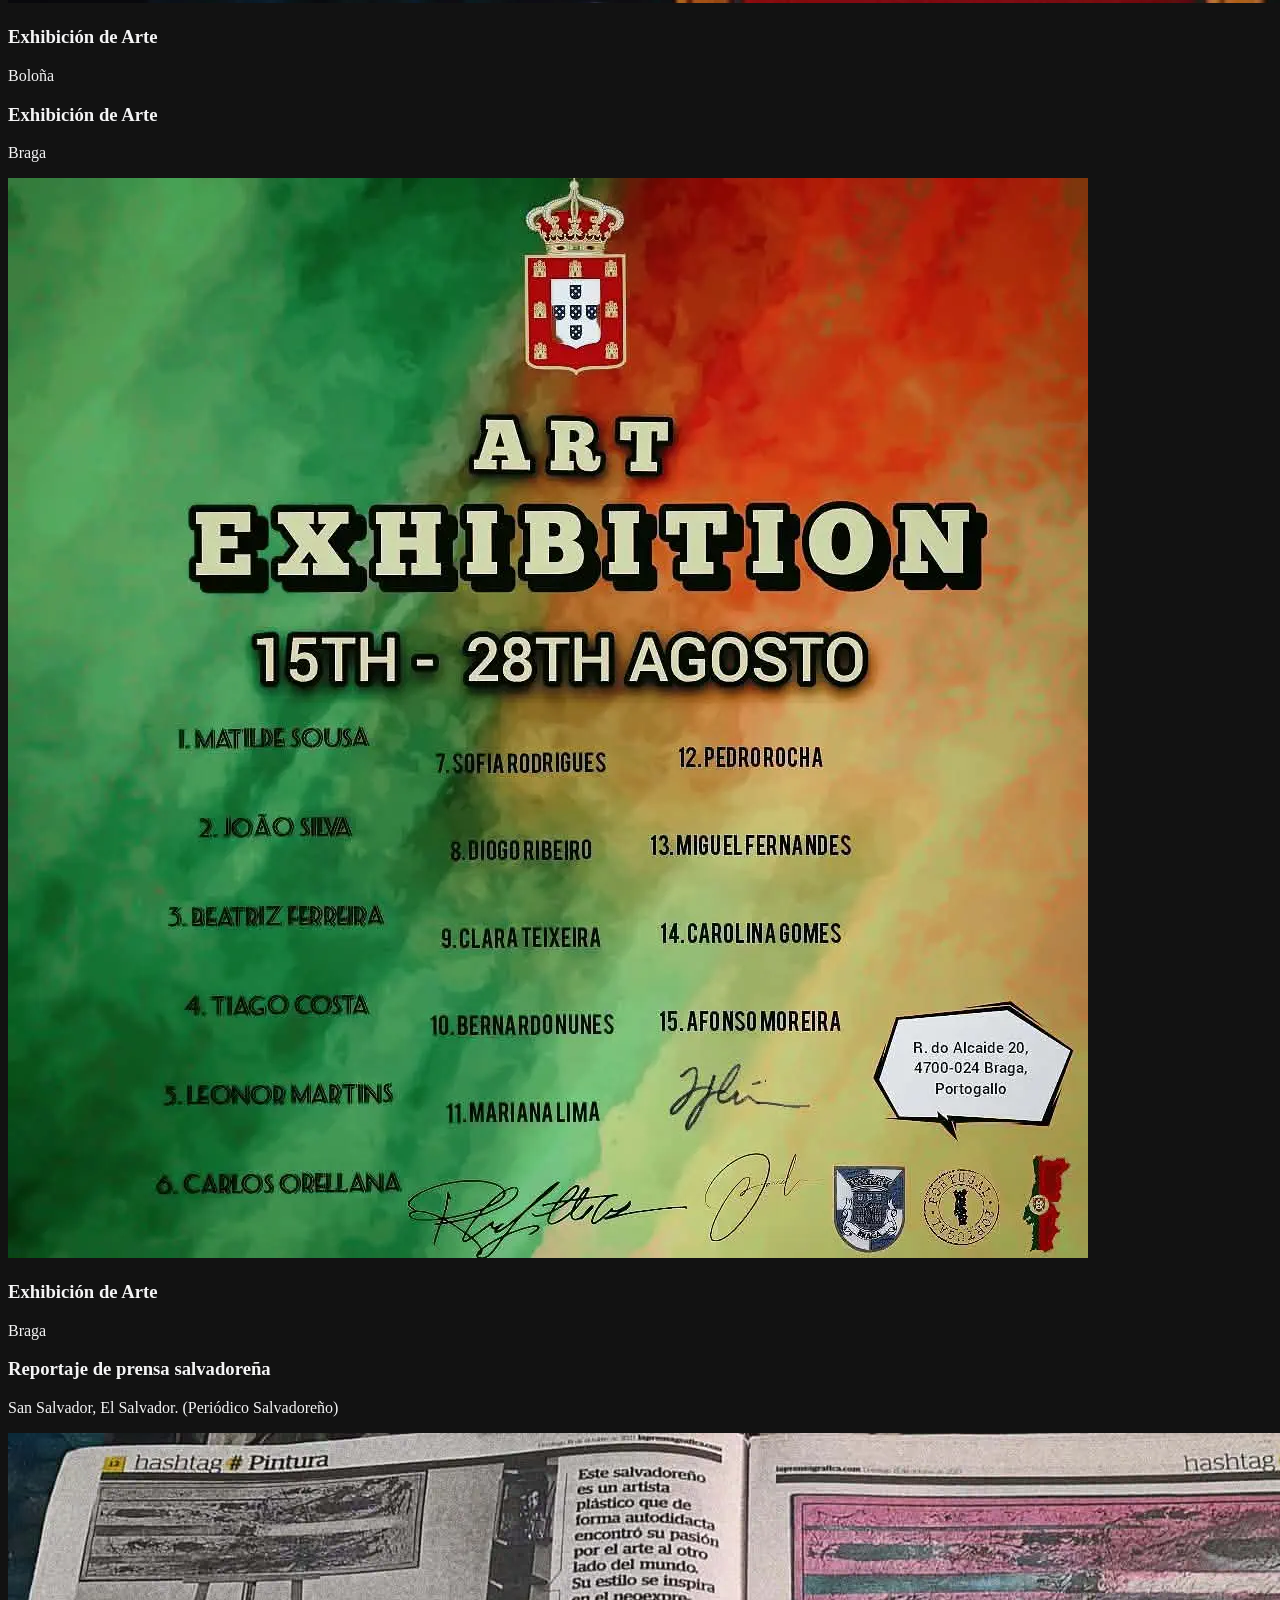
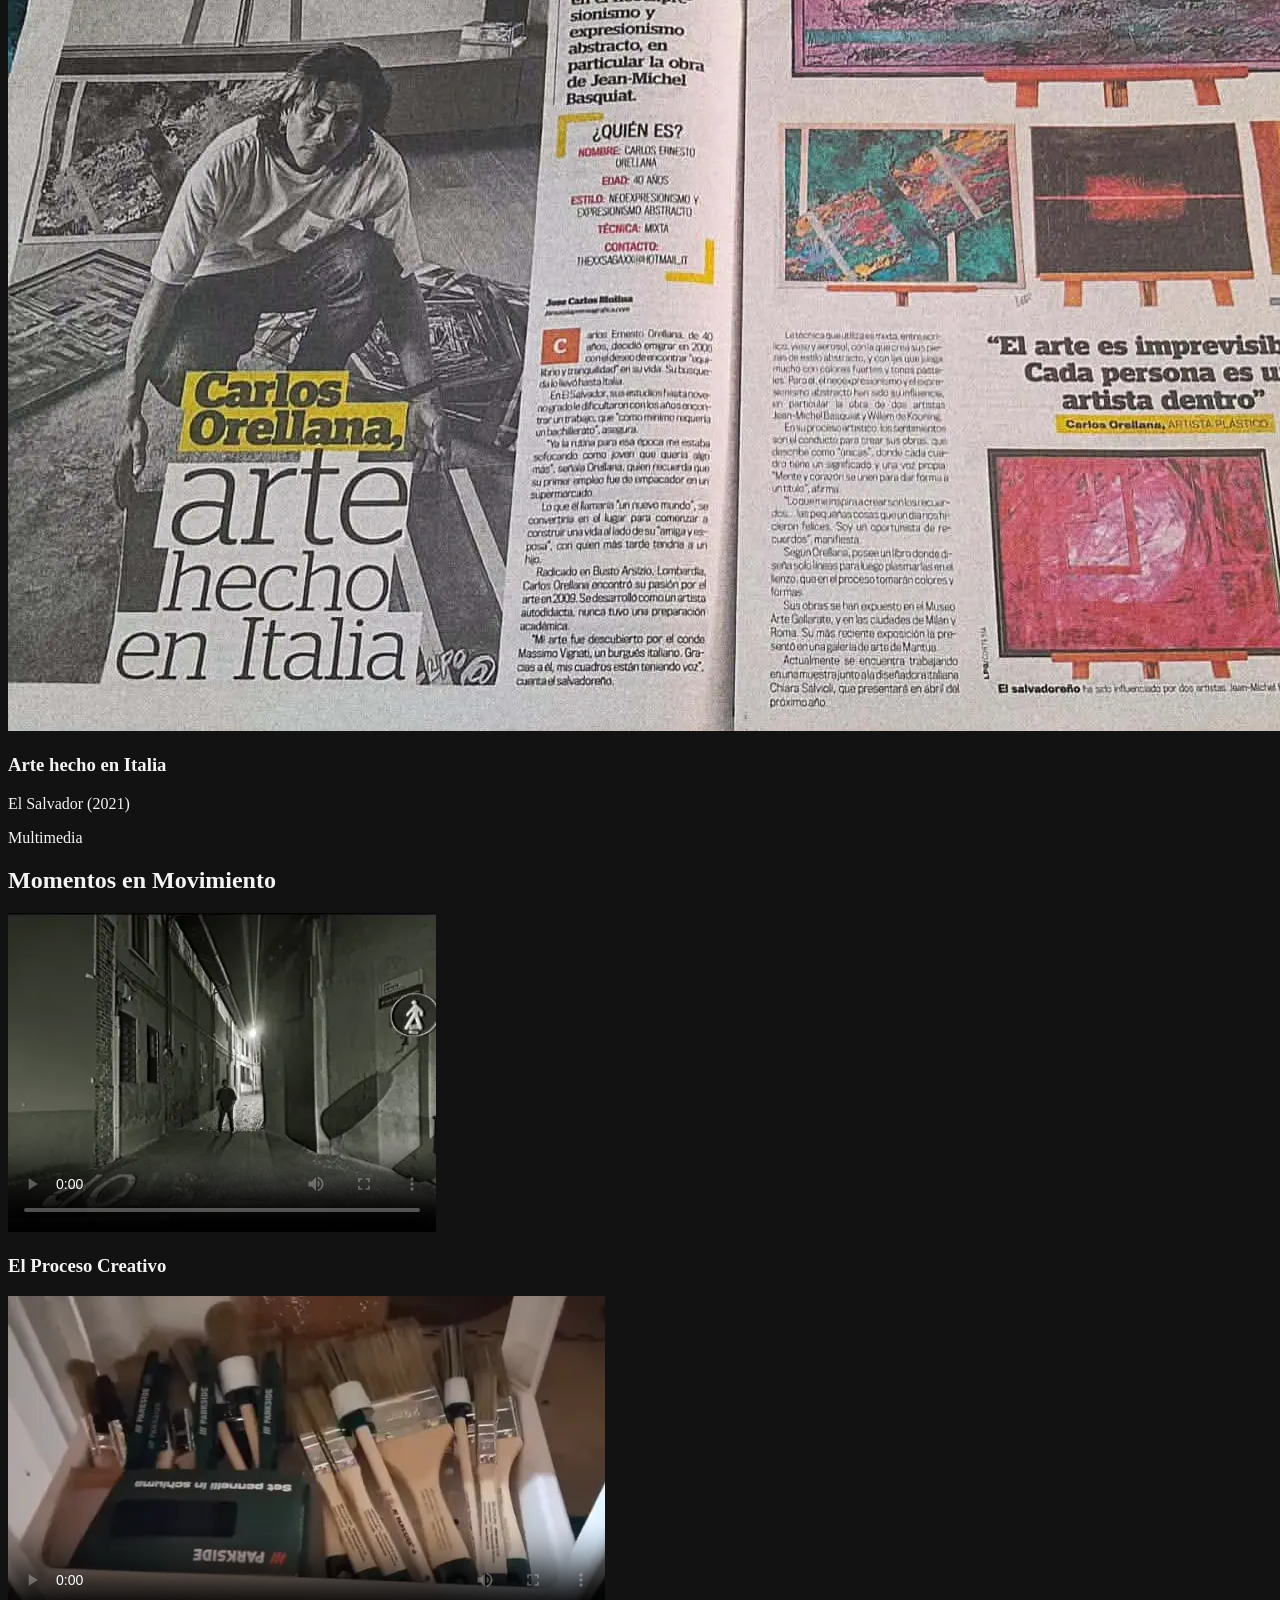
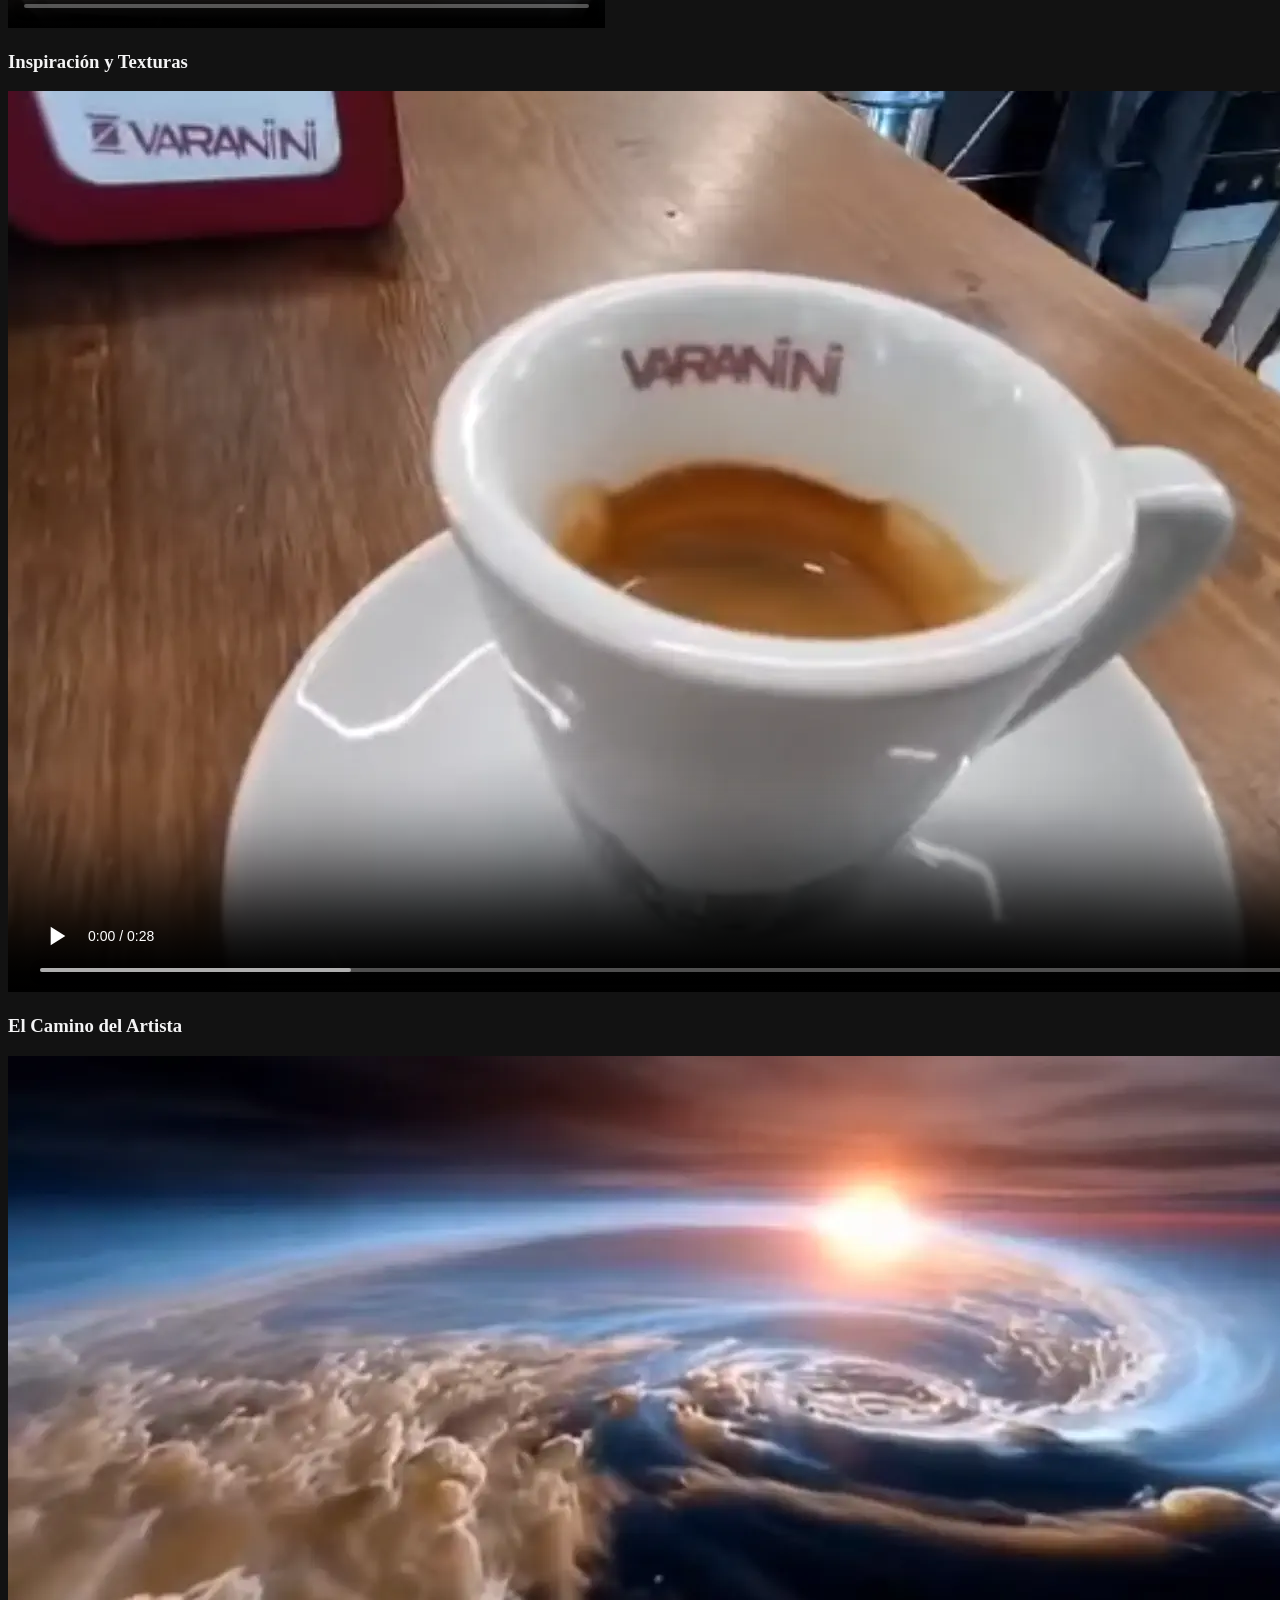
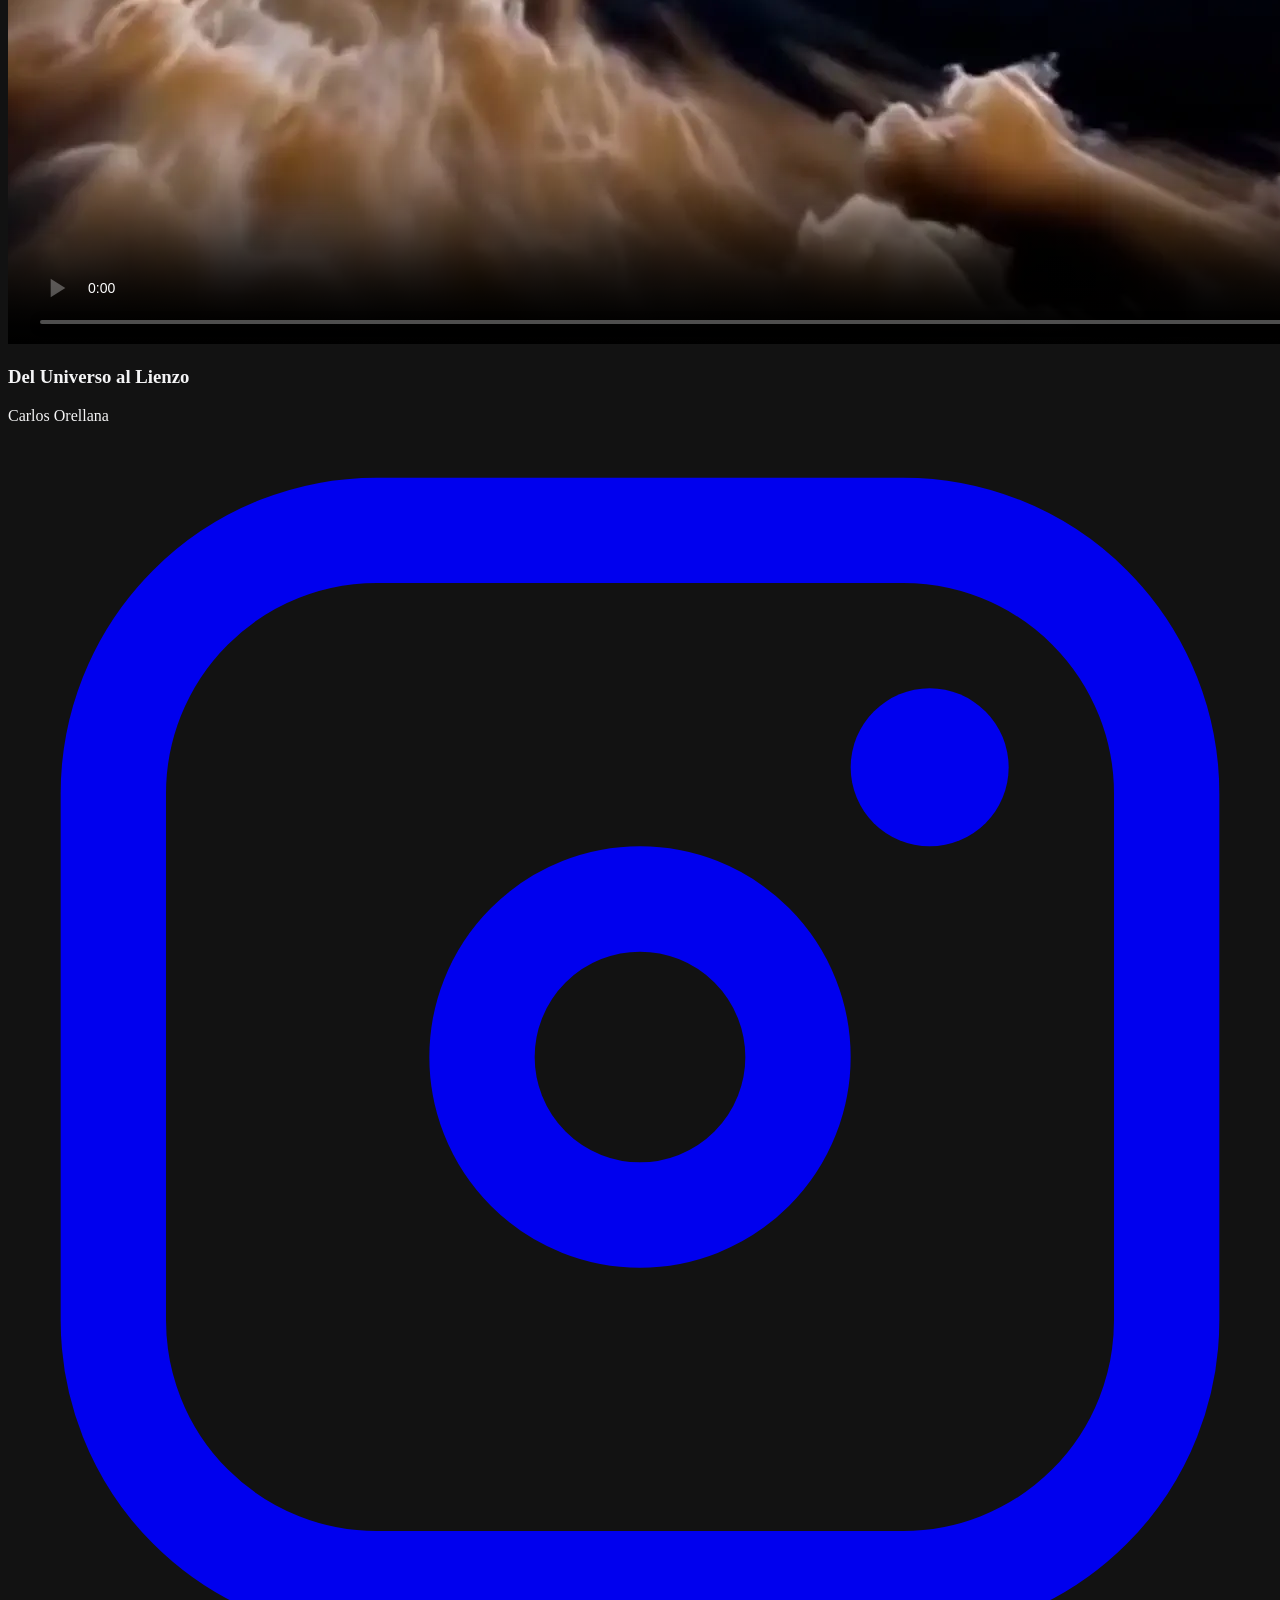
==== commit c0b48faa: "Agregado mas cuadros total28" ====
--- a/index.html
+++ b/index.html
@@ -413,6 +413,54 @@
                     <div class="content"><img src="img/LuztecnicaMista.webp" alt="Luz - Carlos Orellana" loading="lazy">
                         <div class="obra-overlay">
                             <h3 data-i18n="obra_22_title">Luz</h3>
+                            <p data-i18n="obra_tecnica">Tecnica Mista</p>
+                        </div>
+                    </div>
+                </div>
+                <div class="gallery-item" data-gallery="obras" onclick="openLightbox(this)">
+                    <div class="content"><img src="img/InquebrantableTecnicaMista.webp" alt="Inquebrantable - Carlos Orellana" loading="lazy">
+                        <div class="obra-overlay">
+                            <h3 data-i18n="obra_23_title">Inquebrantable</h3>
+                            <p data-i18n="obra_tecnica">Tecnica Mista</p>
+                        </div>
+                    </div>
+                </div>
+                <div class="gallery-item" data-gallery="obras" onclick="openLightbox(this)">
+                    <div class="content"><img src="img/ElCaminodeLarosaTecnicaMista.webp" alt="El Camino de la Rosa - Carlos Orellana" loading="lazy">
+                        <div class="obra-overlay">
+                            <h3 data-i18n="obra_24_title">El Camino de la Rosa</h3>
+                            <p data-i18n="obra_tecnica">Tecnica Mista</p>
+                        </div>
+                    </div>
+                </div>
+                <div class="gallery-item" data-gallery="obras" onclick="openLightbox(this)">
+                    <div class="content"><img src="img/ElCaminodeKoiTecnicaMista.webp" alt="El Camino de Koi - Carlos Orellana" loading="lazy">
+                        <div class="obra-overlay">
+                            <h3 data-i18n="obra_25_title">El Camino de Koi</h3>
+                            <p data-i18n="obra_tecnica">Tecnica Mista</p>
+                        </div>
+                    </div>
+                </div>
+                <div class="gallery-item" data-gallery="obras" onclick="openLightbox(this)">
+                    <div class="content"><img src="img/34TecnicaMista.webp" alt="34 - Carlos Orellana" loading="lazy">
+                        <div class="obra-overlay">
+                            <h3 data-i18n="obra_26_title">34</h3>
+                            <p data-i18n="obra_tecnica">Tecnica Mista</p>
+                        </div>
+                    </div>
+                </div>
+                <div class="gallery-item" data-gallery="obras" onclick="openLightbox(this)">
+                    <div class="content"><img src="img/VerdeMioTecnicaMista.webp" alt="Verde Mio - Carlos Orellana" loading="lazy">
+                        <div class="obra-overlay">
+                            <h3 data-i18n="obra_27_title">Verde Mio</h3>
+                            <p data-i18n="obra_tecnica">Tecnica Mista</p>
+                        </div>
+                    </div>
+                </div>
+                <div class="gallery-item" data-gallery="obras" onclick="openLightbox(this)">
+                    <div class="content"><img src="img/PercosoDelCaminanteTecnicaMista.webp" alt="Percoso del Caminante - Carlos Orellana" loading="lazy">
+                        <div class="obra-overlay">
+                            <h3 data-i18n="obra_28_title">Percoso del Caminante</h3>
                             <p data-i18n="obra_tecnica">Tecnica Mista</p>
                         </div>
                     </div>
